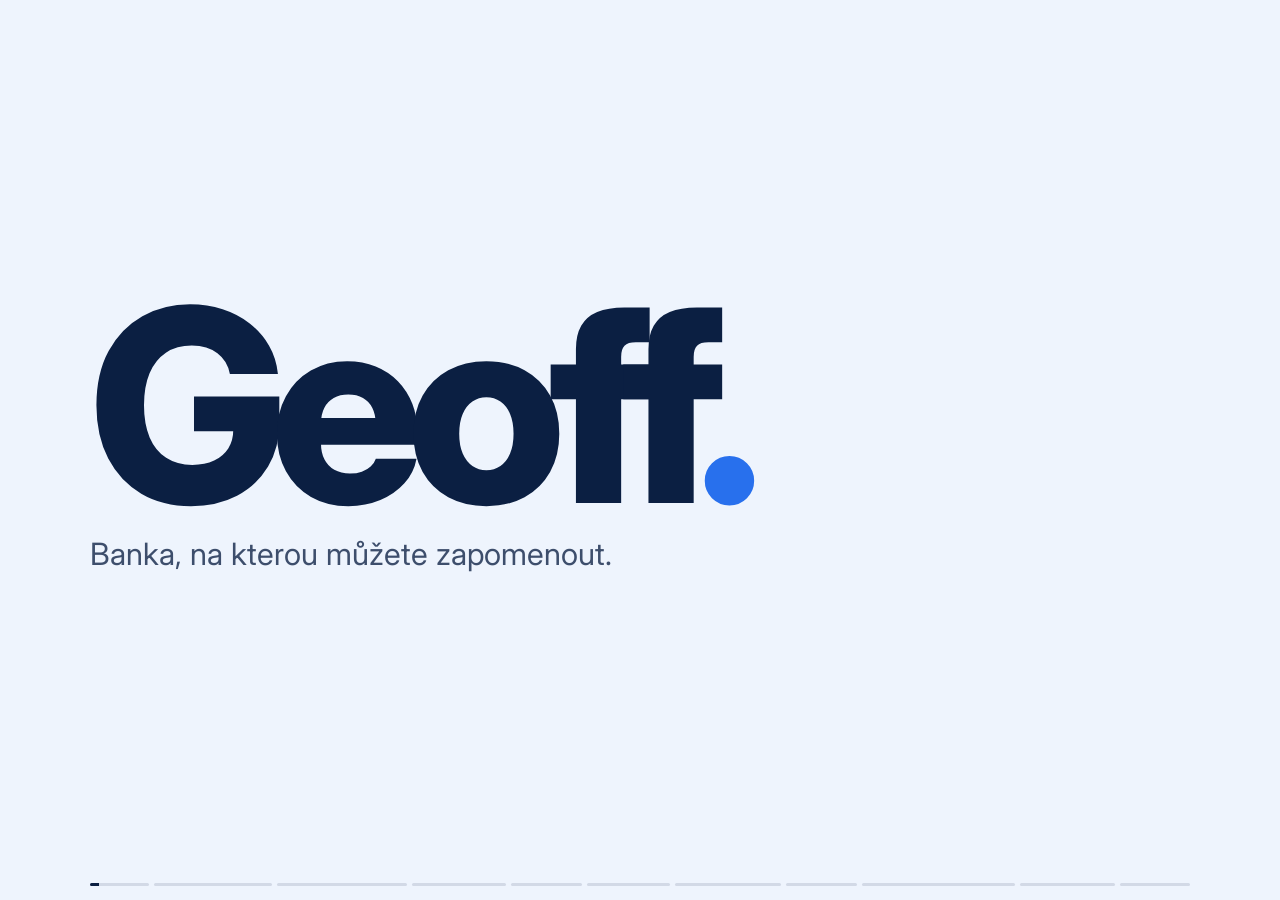
==== presentation/index.html @ c7b03498 "sporitelna design language" ====
<!doctype html>
<html lang="cs">
<head>
<meta charset="utf-8">
<meta name="viewport" content="width=device-width, initial-scale=1">
<title>Geoff</title>
<link rel="preconnect" href="https://fonts.googleapis.com">
<link rel="preconnect" href="https://fonts.gstatic.com" crossorigin>
<link href="https://fonts.googleapis.com/css2?family=Inter:opsz,wght@14..32,300..900&display=swap" rel="stylesheet">
<style>
:root {
  --fog: #EEF4FD;
  --ink: #0B1F42;
  --moss: #2870ED;
  --amber: #2870ED;
  --foam: #F7F9FD;
  --glare: #FFFFFF;
  --pink: #FF3B7A;
  --blue: #7B2FF7;
  --bg: var(--fog);
  --ease: cubic-bezier(.2, .8, .2, 1);
  --ph: min(76vh, 720px);
}
* { box-sizing: border-box; }
html, body { margin: 0; height: 100%; overflow: hidden; }
body {
  background: var(--bg);
  color: var(--ink);
  font-family: "Inter", ui-sans-serif, system-ui, sans-serif;
  font-optical-sizing: auto;
  transition: background-color .9s var(--ease);
  -webkit-font-smoothing: antialiased;
}
button { font: inherit; color: inherit; }

/* ---------- slides ---------- */
.slide {
  position: fixed; inset: 0;
  padding: 9vh 7vw 12vh;
  display: flex; flex-direction: column; justify-content: center;
  visibility: hidden; pointer-events: none;
  z-index: 2;
}
.slide.active, .slide.leaving { visibility: visible; }
.slide.active { pointer-events: auto; }
.slide.with-phone .copy { max-width: min(46vw, 640px); }

/* line reveal: each .r clips its inner span */
.r { display: block; overflow: hidden; padding-bottom: .08em; margin-bottom: -.08em; }
.r > span {
  display: block;
  transform: translateY(108%);
  transition: transform .9s var(--ease);
  transition-delay: calc(var(--d, 0) * 110ms + 200ms);
}
.slide.active .r > span { transform: none; }
.slide.leaving .r > span { transform: translateY(-108%); transition-duration: .5s; transition-delay: calc(var(--d, 0) * 40ms); }
.slide:not(.active):not(.leaving) .r > span { transition: none; }

.f { opacity: 0; transform: translateY(14px); transition: opacity .8s var(--ease), transform .8s var(--ease); transition-delay: calc(var(--d, 0) * 110ms + 300ms); }
.slide.active .f { opacity: 1; transform: none; }
.slide.leaving .f { opacity: 0; transition-delay: 0s; transition-duration: .35s; }
.slide:not(.active):not(.leaving) .f { transition: none; }

h1, h2, p { margin: 0; }
.display {
  font-size: clamp(2.6rem, 6.6vw, 7.6rem);
  font-weight: 800;
  line-height: .98;
  letter-spacing: -.045em;
}
.h {
  font-size: clamp(2rem, 4.3vw, 4.8rem);
  font-weight: 800;
  line-height: 1.02;
  letter-spacing: -.04em;
}
.lede {
  font-size: clamp(1.1rem, 1.7vw, 1.65rem);
  font-weight: 400;
  line-height: 1.4;
  max-width: 34ch;
  margin-top: 1.4em;
  color: color-mix(in srgb, var(--ink) 78%, transparent);
}
.muted { color: color-mix(in srgb, var(--ink) 45%, transparent); }

/* ---------- 1 intro ---------- */
#s-intro .wordmark {
  font-size: clamp(5rem, 21vw, 24rem);
  font-weight: 800;
  line-height: .8;
  letter-spacing: 0;
  transition: letter-spacing 2.4s var(--ease);
}
#s-intro.active .wordmark { letter-spacing: -.065em; }
#s-intro .wordmark .dot { color: var(--amber); }
#s-intro .lede { margin-top: .6em; font-size: clamp(1.3rem, 2.4vw, 2.4rem); max-width: none; }

/* ---------- 2 chaos ---------- */
#s-chaos { z-index: 4; align-items: flex-start; }
#s-chaos .h { font-size: clamp(2.2rem, 5.4vw, 6.2rem); }
#s-chaos .r > span > span { background: var(--glare); box-decoration-break: clone; -webkit-box-decoration-break: clone; padding: 0 .12em; }
.noise { position: fixed; inset: 0; z-index: 3; pointer-events: none; }
.chip {
  position: absolute;
  display: flex; align-items: center; gap: .55em;
  padding: .7em .95em;
  border-radius: 1.1em;
  background: #fff;
  box-shadow: 0 10px 30px -8px rgba(11, 31, 66, .28), 0 0 0 1px rgba(11, 31, 66, .06);
  font: 600 clamp(.72rem, 1vw, .98rem)/1.25 system-ui, -apple-system, sans-serif;
  color: #1a1a2e;
  white-space: nowrap;
  opacity: 0;
  transform: translate(var(--x0, 0), var(--y0, 30px)) scale(.6) rotate(var(--rot, 0deg));
  transition: opacity .35s ease, transform .6s cubic-bezier(.3, 1.6, .5, 1);
}
.chip i { font-style: normal; font-size: 1.25em; }
.chip.hot { background: var(--pink); color: #fff; }
.chip.cool { background: var(--blue); color: #fff; }
.chip.badge { width: 2.4em; height: 2.4em; padding: 0; justify-content: center; border-radius: 50%; background: #FF2D2D; color: #fff; font-size: clamp(.9rem, 1.3vw, 1.2rem); }
.chip svg { width: 5.5em; height: 2.2em; }
.noise.on .chip.in { opacity: 1; transform: translate(0, 0) scale(1) rotate(var(--rot, 0deg)); animation: jitter 2.6s ease-in-out infinite alternate; animation-delay: var(--jd, 0s); }
@keyframes jitter { to { translate: 0 -10px; } }
.noise.swept .chip.in {
  opacity: 0;
  transform: translate(-60vw, var(--sy, 0)) scale(.8) rotate(-12deg);
  filter: blur(6px);
  transition: opacity .7s ease, transform 1.1s cubic-bezier(.6, 0, .4, 1), filter .9s ease;
  transition-delay: var(--sd, 0s);
  animation: none;
}

/* ---------- 3 calm ---------- */
.evening { display: grid; grid-template-columns: repeat(3, 1fr); gap: 3vw; margin-top: 7vh; max-width: 1200px; }
.moment { border-top: 2px solid var(--ink); padding-top: 1.1rem; }
.moment .time { font-weight: 500; font-variant-numeric: tabular-nums; }
.moment .place { font-size: clamp(1.5rem, 2.4vw, 2.6rem); font-weight: 800; letter-spacing: -.02em; margin: .2em 0 .1em; }
.moment .what { color: color-mix(in srgb, var(--ink) 70%, transparent); font-size: clamp(1rem, 1.25vw, 1.2rem); }
.ring { display: flex; align-items: center; gap: .6em; margin-top: 1.2rem; font-weight: 600; font-variant-numeric: tabular-nums; }
.ring svg { width: 2.4rem; height: 2.4rem; transform: rotate(-90deg); }
.ring circle { fill: none; stroke-width: 4; }
.ring .track { stroke: color-mix(in srgb, var(--ink) 12%, transparent); }
.ring .fill { stroke: var(--moss); stroke-linecap: round; stroke-dasharray: 100; stroke-dashoffset: 100; transition: stroke-dashoffset 1.6s var(--ease); }
.slide.active .ring .fill { stroke-dashoffset: var(--to); transition-delay: calc(var(--d) * 110ms + 600ms); }
.rest { margin-top: 6vh; font-size: clamp(1.4rem, 2.4vw, 2.4rem); font-weight: 600; letter-spacing: -.01em; }
.rest b { color: var(--moss); font-weight: 750; }

/* ---------- 4 principle ---------- */
#s-banker { display: grid; grid-template-columns: 1.05fr 1fr; align-items: center; gap: 5vw; }
.flow { width: 100%; max-width: 620px; justify-self: end; }
.flow svg { width: 100%; height: auto; overflow: visible; }
.flow .path { fill: none; stroke: var(--moss); stroke-width: 2.5; stroke-dasharray: 600; stroke-dashoffset: 600; }
.flow .bead { fill: var(--amber); opacity: 0; }
.flow text { font-family: "Inter", sans-serif; fill: var(--ink); }
.flow .node-label { font-size: 17px; font-weight: 500; opacity: .7; }
.flow .node-value { font-size: 30px; font-weight: 720; font-variant-numeric: tabular-nums; letter-spacing: -.02em; }
.flow .in-box { fill: var(--ink); }
.flow .in-text { fill: var(--foam); }
.flow .bin { fill: var(--foam); stroke: color-mix(in srgb, var(--ink) 15%, transparent); stroke-width: 1.5; }
.flow .bin-fill { fill: color-mix(in srgb, var(--amber) 55%, var(--foam)); }

/* ---------- 5 four things ---------- */
.four { list-style: none; padding: 0; margin: 5vh 0 0; }
.four li { font-size: clamp(1.4rem, 2.5vw, 2.6rem); font-weight: 700; letter-spacing: -.02em; line-height: 1.12; }
.four li + li { margin-top: .25em; }
.four li .muted { font-weight: 400; }

/* feature slides */
.kicker { font-weight: 600; color: var(--moss); font-size: clamp(1rem, 1.3vw, 1.25rem); margin-bottom: 1.2rem; }
.big-stat { font-size: clamp(2.3rem, 4.2vw, 4.6rem); font-weight: 800; letter-spacing: -.03em; font-variant-numeric: tabular-nums; line-height: 1; }
.math { display: grid; grid-template-columns: auto 1fr; column-gap: 1.2rem; row-gap: .2rem; margin-top: 4.5vh; align-items: baseline; }
.math .big-stat { text-align: right; }
.math .lbl { font-size: clamp(1rem, 1.4vw, 1.35rem); color: color-mix(in srgb, var(--ink) 65%, transparent); }
.math .big-stat.amber { color: var(--moss); }
.math .row { display: contents; }
.math .row .big-stat, .math .row .lbl { opacity: .12; transition: opacity .6s var(--ease); }
.math .row.on .big-stat, .math .row.on .lbl { opacity: 1; }

/* ---------- 11 outro ---------- */
#s-outro .display { max-width: 14ch; }
#s-outro .second { margin-top: 5vh; font-size: clamp(1.6rem, 3.4vw, 3.6rem); font-weight: 500; letter-spacing: -.02em; line-height: 1.05; color: var(--moss); }
#s-outro .sign { position: absolute; right: 7vw; bottom: 8vh; font-size: clamp(2rem, 4vw, 4rem); font-weight: 800; letter-spacing: -.05em; }
#s-outro .sign span { color: var(--amber); }

/* ---------- phone ---------- */
.stage {
  position: fixed;
  right: max(7vw, calc(50vw - 640px));
  top: 50%;
  z-index: 5;
  width: calc(var(--ph) * .49);
  height: var(--ph);
  transform: translateY(70vh) rotate(9deg);
  opacity: 0;
  transition: transform 1.1s var(--ease), opacity .6s ease;
  pointer-events: none;
}
body[data-phone="on"] .stage { transform: translateY(-50%); opacity: 1; }
.phone {
  position: absolute; inset: 0;
  border-radius: calc(var(--ph) * .085);
  background: #0B1220;
  padding: calc(var(--ph) * .014);
  box-shadow: 0 40px 80px -30px rgba(11, 31, 66, .45), 0 0 0 1.5px #2A3650 inset;
}
.screen {
  position: relative; width: 100%; height: 100%;
  border-radius: calc(var(--ph) * .072);
  overflow: hidden;
  background: var(--foam);
  font-family: "Inter", -apple-system, BlinkMacSystemFont, "Segoe UI", Roboto, sans-serif;
  font-size: calc(var(--ph) * .0215);
  color: var(--ink);
}
.island { position: absolute; top: 1.6%; left: 50%; width: 30%; height: 3.6%; transform: translateX(-50%); background: #000; border-radius: 99px; z-index: 30; }
.status { position: absolute; top: 0; left: 0; right: 0; height: 7%; display: flex; justify-content: space-between; align-items: center; padding: 0 9% 0 10%; font-weight: 600; font-size: 1.05em; z-index: 25; }
.status .sig { display: flex; gap: .18em; align-items: flex-end; }
.status .sig i { width: .22em; background: currentColor; border-radius: 1px; }
.homebar { position: absolute; bottom: 1.2%; left: 50%; width: 36%; height: .5%; min-height: 4px; transform: translateX(-50%); background: var(--ink); border-radius: 99px; z-index: 30; opacity: .85; }

.scr {
  position: absolute; inset: 7% 0 0 0;
  padding: 1.2em 1.25em 2em;
  display: flex; flex-direction: column;
  opacity: 0; transform: translateX(14%);
  transition: opacity .45s ease, transform .55s var(--ease);
  pointer-events: none;
}
.scr.on { opacity: 1; transform: none; }
.scr.off-left { opacity: 0; transform: translateX(-14%); }
.p-head { display: flex; align-items: center; gap: .5em; margin-bottom: 1em; }
.p-head h3 { margin: 0; font-size: 1.45em; letter-spacing: -.02em; }
.p-back { width: 1.1em; height: 1.1em; color: var(--moss); }
.greet { font-size: 1em; opacity: .55; margin: .4em 0 .6em; }

.bal {
  border-radius: 1.4em; padding: 1.2em 1.3em 1.1em;
  background: var(--ink); color: var(--foam);
  position: relative; overflow: hidden;
}
.bal::after { content: ""; position: absolute; right: -2.5em; top: -2.5em; width: 7em; height: 7em; border-radius: 50%; background: var(--amber); opacity: .9; }
.bal .l { font-size: .9em; opacity: .7; position: relative; z-index: 1; }
.bal .v { font-size: 2.35em; font-weight: 700; letter-spacing: -.03em; margin-top: .25em; font-variant-numeric: tabular-nums; position: relative; z-index: 1; }
.bal .s { font-size: .82em; opacity: .6; margin-top: .9em; }
.tiles { display: grid; grid-template-columns: 1fr 1fr; gap: .7em; margin-top: .8em; }
.tile { background: #fff; border-radius: 1.2em; padding: 1em; font-weight: 600; box-shadow: 0 0 0 1px rgba(11, 31, 66, .07); }
.tile svg { width: 1.6em; height: 1.6em; display: block; margin-bottom: .9em; color: var(--moss); }
.ask { margin-top: auto; border-radius: 99px; background: #fff; padding: .9em 1.2em; box-shadow: 0 0 0 1px rgba(11, 31, 66, .1); display: flex; justify-content: space-between; align-items: center; }
.ask .ph { opacity: .45; }
.ask .go { width: 1.9em; height: 1.9em; border-radius: 50%; background: var(--ink); display: grid; place-items: center; color: var(--foam); flex: none; }
.ask .go svg { width: 1em; height: 1em; }

.list { display: flex; flex-direction: column; gap: .2em; }
.row { display: flex; align-items: center; gap: .8em; padding: .65em .4em; border-radius: .9em; transition: background .25s; }
.row .nm { font-weight: 600; flex: 1; }
.row .amt { font-weight: 600; font-variant-numeric: tabular-nums; }
.row .amt.neg { color: var(--ink); }
.row .amt.pos { color: var(--moss); }
.row .sub { display: block; font-weight: 400; font-size: .82em; opacity: .55; }
.av { flex: none; width: 2.3em; height: 2.3em; border-radius: 50%; display: grid; place-items: center; font-weight: 700; font-size: .85em; color: #fff; }
.tap { background: rgba(40, 112, 237, .14) !important; }
.press { animation: press .35s ease; }
@keyframes press { 50% { transform: scale(.94); } }
.quick { display: grid; grid-template-columns: 1fr 1fr; gap: .6em; margin-bottom: 1em; }
.quick div { background: #fff; border-radius: 1em; padding: .75em .8em; font-weight: 600; font-size: .92em; box-shadow: 0 0 0 1px rgba(11, 31, 66, .07); }

.who { display: flex; flex-direction: column; align-items: center; gap: .5em; margin: .4em 0 1.2em; font-weight: 600; font-size: 1.1em; }
.who .av { width: 3.6em; height: 3.6em; font-size: 1em; }
.seg { display: grid; grid-template-columns: 1fr 1fr; background: rgba(11, 31, 66, .07); border-radius: 99px; padding: .25em; margin-bottom: .8em; font-weight: 600; font-size: .92em; text-align: center; }
.seg span { padding: .5em; border-radius: 99px; }
.seg span.on { background: #fff; box-shadow: 0 1px 4px rgba(0, 0, 0, .1); }
.field { background: #fff; border-radius: .9em; padding: .85em 1em; margin-bottom: .6em; box-shadow: 0 0 0 1px rgba(11, 31, 66, .1); min-height: 2.9em; display: flex; align-items: center; }
.field.big { font-size: 1.6em; font-weight: 700; letter-spacing: -.02em; min-height: 2.1em; padding: .4em .7em; }
.field .ph { opacity: .4; font-weight: 400; }
.field.focus { box-shadow: 0 0 0 2px var(--moss); }
.caret::after { content: ""; display: inline-block; width: 2px; height: 1.05em; background: var(--moss); margin-left: 2px; vertical-align: -.15em; animation: blink 1s steps(1) infinite; }
@keyframes blink { 50% { opacity: 0; } }
.btn { margin-top: .4em; background: var(--ink); color: var(--foam); border-radius: 99px; padding: .95em; text-align: center; font-weight: 700; }
.btn.amber { background: var(--amber); color: #fff; }

.done { position: absolute; inset: 0; background: var(--foam); display: grid; place-content: center; justify-items: center; gap: .6em; opacity: 0; transition: opacity .35s; text-align: center; }
.done.on { opacity: 1; }
.done .ck { width: 4.4em; height: 4.4em; border-radius: 50%; background: var(--moss); display: grid; place-items: center; transform: scale(.4); transition: transform .5s cubic-bezier(.3, 1.6, .5, 1); }
.done.on .ck { transform: scale(1); }
.done .ck svg { width: 2em; height: 2em; color: #fff; }
.done b { font-size: 1.4em; letter-spacing: -.02em; }
.done span { opacity: .6; }

/* notification banner */
.banner {
  position: absolute; left: 3.5%; right: 3.5%; top: 6.5%;
  z-index: 20;
  background: rgba(255, 255, 255, .86);
  backdrop-filter: blur(18px); -webkit-backdrop-filter: blur(18px);
  border-radius: 1.5em;
  padding: .9em 1em;
  box-shadow: 0 12px 34px -10px rgba(20, 30, 25, .35);
  transform: translateY(calc(-100% - 4em));
  opacity: 0;
  transition: transform .6s var(--ease), opacity .3s ease;
}
.banner.on { transform: none; opacity: 1; }
.banner .top { display: flex; align-items: center; gap: .5em; font-size: .82em; opacity: .65; margin-bottom: .35em; }
.banner .top .ago { margin-left: auto; }
.gmark { width: 1.5em; height: 1.5em; border-radius: .4em; background: var(--moss); color: #fff; display: grid; place-items: center; font-weight: 800; font-size: .95em; font-family: "Inter", sans-serif; }
.banner b { display: block; font-size: 1em; }
.banner .txt { font-size: .95em; }
.banner .acts { display: grid; grid-template-columns: 1fr; gap: .4em; margin-top: .75em; }
.banner .acts div { background: var(--ink); color: var(--foam); text-align: center; padding: .65em; border-radius: .9em; font-weight: 700; font-size: .95em; }

/* qr */
.qr-card { background: #fff; border-radius: 1.4em; padding: 1.4em 1.4em 1.1em; box-shadow: 0 0 0 1px rgba(11, 31, 66, .07); text-align: center; margin-bottom: 1em; }
.qr-card svg { width: 100%; height: auto; display: block; }
.qr-card .cap { margin-top: .9em; font-weight: 600; min-height: 1.3em; }

/* group */
.chipx { background: color-mix(in srgb, var(--amber) 30%, #fff); border-radius: .9em; padding: .7em 1em; margin-bottom: .9em; font-weight: 600; display: flex; justify-content: space-between; }
.chipx span { font-weight: 400; opacity: .7; }
.sect { font-size: .85em; font-weight: 600; opacity: .5; margin: .2em 0 .3em .3em; }
.box { width: 1.4em; height: 1.4em; border-radius: .45em; box-shadow: 0 0 0 2px rgba(11, 31, 66, .25) inset; display: grid; place-items: center; transition: background .25s, box-shadow .25s; flex: none; }
.box svg { width: .9em; height: .9em; color: #fff; opacity: 0; transition: opacity .2s; }
.row.picked .box { background: var(--moss); box-shadow: none; }
.row.picked .box svg { opacity: 1; }
.row.compact { padding: .42em .4em; }
.gsum { display: flex; justify-content: space-between; background: var(--ink); color: var(--foam); border-radius: 1.2em; padding: .95em 1.1em; margin-bottom: .8em; }
.gsum div { display: flex; flex-direction: column; }
.gsum small { opacity: .6; font-size: .78em; }
.gsum b { font-size: 1.25em; font-variant-numeric: tabular-nums; letter-spacing: -.01em; }
.st { font-size: .78em; font-weight: 700; padding: .3em .65em; border-radius: 99px; background: rgba(11, 31, 66, .08); transition: background .3s, color .3s; white-space: nowrap; }
.st.paid { background: var(--moss); color: #fff; }
.meter { height: .45em; background: rgba(11, 31, 66, .08); border-radius: 99px; overflow: hidden; margin: .2em 0 .9em; }
.meter i { display: block; height: 100%; width: 0; background: var(--amber); border-radius: 99px; transition: width .6s var(--ease); }

/* chat */
.msgs { flex: 1; display: flex; flex-direction: column; justify-content: flex-end; gap: .6em; padding-bottom: .8em; }
.bub { max-width: 84%; padding: .75em 1em; border-radius: 1.2em; line-height: 1.35; opacity: 0; transform: translateY(10px) scale(.96); transition: opacity .35s, transform .45s cubic-bezier(.3, 1.4, .5, 1); }
.bub.on { opacity: 1; transform: none; }
.bub.me { align-self: flex-end; background: var(--ink); color: var(--foam); border-bottom-right-radius: .35em; }
.bub.geoff { align-self: flex-start; background: #fff; box-shadow: 0 0 0 1px rgba(11, 31, 66, .08); border-bottom-left-radius: .35em; }
.bub.dots { display: flex; gap: .3em; padding: .9em 1em; }
.bub.dots i { width: .45em; height: .45em; border-radius: 50%; background: var(--ink); opacity: .35; animation: dot 1s infinite; }
.bub.dots i:nth-child(2) { animation-delay: .15s; }
.bub.dots i:nth-child(3) { animation-delay: .3s; }
@keyframes dot { 50% { opacity: 1; transform: translateY(-2px); } }
.bars { display: flex; align-items: flex-end; gap: .55em; height: 5.5em; margin: .8em 0 .35em; }
.bars div { flex: 1; display: flex; flex-direction: column; align-items: center; justify-content: flex-end; height: 100%; gap: .3em; font-size: .72em; }
.bars i { width: 100%; border-radius: .35em .35em .15em .15em; background: rgba(40, 112, 237, .3); height: 0; transition: height .8s var(--ease); }
.bars div.now i { background: var(--amber); }
.bars span { opacity: .6; }

/* ---------- hud ---------- */
.hud { position: fixed; left: 0; right: 0; bottom: 0; z-index: 10; padding: 0 7vw 3.2vh; display: flex; align-items: center; gap: 1.2rem; font-size: .9rem; font-variant-numeric: tabular-nums; opacity: .0; transition: opacity .4s; }
body.show-hud .hud, .hud:focus-within { opacity: 1; }
.hud .bar { flex: 1; height: 3px; background: color-mix(in srgb, var(--ink) 12%, transparent); border-radius: 99px; overflow: hidden; }
.hud .bar i { display: block; height: 100%; width: 0; background: var(--ink); }
.hud button { background: none; border: 1.5px solid color-mix(in srgb, var(--ink) 25%, transparent); border-radius: 99px; padding: .35em .9em; cursor: pointer; }
.hud button:focus-visible, .ctrl:focus-visible { outline: 2px solid var(--moss); outline-offset: 2px; }
.ticks { position: fixed; left: 7vw; right: 7vw; bottom: 1.6vh; display: flex; gap: 5px; z-index: 10; }
.ticks i { flex: var(--g, 1) 1 0; min-width: 0; position: relative; height: 3px; border-radius: 99px; background: color-mix(in srgb, var(--ink) 12%, transparent); overflow: hidden; }
.ticks i b { position: absolute; left: 0; top: 0; bottom: 0; width: 0; background: var(--ink); }
.ticks i.past b { width: 100%; }

.notes { position: fixed; left: 7vw; right: 7vw; bottom: 8vh; z-index: 12; background: var(--ink); color: var(--foam); padding: 1.1rem 1.4rem; border-radius: 1rem; font-size: 1.05rem; line-height: 1.5; max-width: 900px; display: none; }
body.show-notes .notes { display: block; }
.notes small { display: block; opacity: .55; margin-bottom: .3em; }

@media (max-width: 760px) {
  :root { --ph: min(50vh, 120vw); }
  .slide { padding: 7vh 16px 10vh; justify-content: flex-start; }
  .slide.with-phone .copy { max-width: none; }
  .slide.with-phone .lede, .slide.with-phone .math { display: none; }
  .stage { right: auto; left: 50%; top: auto; bottom: 7vh; transform: translate(-50%, 80vh); }
  body[data-phone="on"] .stage { transform: translateX(-50%); }
  .evening { grid-template-columns: 1fr; gap: 1.6rem; margin-top: 4vh; }
  #s-banker { grid-template-columns: 1fr; }
  .hud { padding: 0 16px 2.6vh; }
  .ticks, .notes { left: 16px; right: 16px; }
}
@media (prefers-reduced-motion: reduce) {
  *, *::before, *::after { animation-duration: .01ms !important; animation-iteration-count: 1 !important; transition-duration: .2s !important; transition-delay: 0s !important; }
}
</style>
</head>
<body data-phone="off">

<!-- 1 -->
<section class="slide" id="s-intro" data-dur="10" data-bg="#EEF4FD"
  data-notes="Tohle je Geoff. Banka, na kterou můžete zapomenout.">
  <h1 class="wordmark"><span class="r"><span>Geoff<span class="dot">.</span></span></span></h1>
  <p class="lede"><span class="r"><span style="--d:3">Banka, na kterou můžete zapomenout.</span></span></p>
</section>

<!-- 2 -->
<section class="slide" id="s-chaos" data-dur="20" data-bg="#FFFFFF"
  data-notes="Svět a to, jak s ním interagujeme, se každým dnem komplikuje. Každá služba zápasí o každou minutu naší pozornosti, a nevyhýbá se to ani financím. Chcete jen zjistit, kolik máte na účtu, a dostanete tucty grafů, upozornění a odznaků, které vás mají udržet u obrazovky.">
  <h2 class="h">
    <span class="r"><span style="--d:0"><span>Chtěli jste jen vědět,</span></span></span>
    <span class="r"><span style="--d:1"><span>kolik máte na účtu.</span></span></span>
  </h2>
  <p class="lede"><span class="r"><span style="--d:4"><span>Každá aplikace chce minutu vaší pozornosti. Banka taky.</span></span></span></p>
</section>

<!-- 3 -->
<section class="slide" id="s-calm" data-dur="22" data-bg="#EEF4FD"
  data-notes="Já ale nechci, aby moji přátelé soutěžili s algoritmy o mou pozornost. Sedím na barové stoličce, chci otevřít aplikaci, zjistit, kolik mám, a odejít. Poslat peníze a do deseti sekund být zpátky. V tramvaji domů požádat přátele o jejich podíl a vrátit se do skutečného světa.">
  <h2 class="h">
    <span class="r"><span style="--d:0">Já chci být s přáteli,</span></span>
    <span class="r"><span style="--d:1">ne v aplikaci.</span></span>
  </h2>
  <div class="evening">
    <div class="moment f" style="--d:3">
      <div class="time muted">21:40</div>
      <div class="place">Na baru</div>
      <div class="what">Kolik mám na účtu?</div>
      <div class="ring" style="--d:3;--to:70"><svg viewBox="0 0 40 40"><circle class="track" cx="20" cy="20" r="16"/><circle class="fill" cx="20" cy="20" r="16" pathLength="100"/></svg>3 s</div>
    </div>
    <div class="moment f" style="--d:5">
      <div class="time muted">22:15</div>
      <div class="place">Ve frontě</div>
      <div class="what">Poslat Jirkovi za lístek</div>
      <div class="ring" style="--d:5;--to:20"><svg viewBox="0 0 40 40"><circle class="track" cx="20" cy="20" r="16"/><circle class="fill" cx="20" cy="20" r="16" pathLength="100"/></svg>8 s</div>
    </div>
    <div class="moment f" style="--d:7">
      <div class="time muted">23:50</div>
      <div class="place">V tramvaji</div>
      <div class="what">Poprosit kluky o jejich podíl</div>
      <div class="ring" style="--d:7;--to:40"><svg viewBox="0 0 40 40"><circle class="track" cx="20" cy="20" r="16"/><circle class="fill" cx="20" cy="20" r="16" pathLength="100"/></svg>6 s</div>
    </div>
  </div>
  <p class="rest f" style="--d:10">Zbytek večera patří <b>skutečnému světu.</b></p>
</section>

<!-- 4 -->
<section class="slide" id="s-banker" data-dur="16" data-bg="#EEF4FD"
  data-notes="Dřív byl účet v bance služba. Měli jste bankéře, který se o všechno postaral, a do banky jste vlastně nechodili. Dnešní technologie umožňují, aby banka zase fungovala takhle: výplata přijde a Geoff ji sám rozdělí mezi účet, spoření a stavebko.">
  <div>
    <h2 class="h">
      <span class="r"><span style="--d:0">Nejlepší interakce</span></span>
      <span class="r"><span style="--d:1">je žádná interakce.</span></span>
    </h2>
    <p class="lede"><span class="r"><span style="--d:3">Dřív jste měli bankéře, který se o všechno postaral.</span></span><span class="r"><span style="--d:4">Geoff je ten bankéř: výplata přijde a sama se rozdělí.</span></span></p>
  </div>
  <div class="flow f" style="--d:2">
    <svg viewBox="0 0 600 470" aria-label="Výplata se sama rozdělí na účet, spoření a stavebko">
      <rect class="in-box" x="170" y="0" width="260" height="92" rx="22"/>
      <text class="node-label in-text" x="300" y="34" text-anchor="middle">Výplata</text>
      <text class="node-value in-text" x="300" y="72" text-anchor="middle" id="payIn">+42 000 Kč</text>
      <path class="path" id="fp1" d="M300 92 C300 170 100 170 100 268"/>
      <path class="path" id="fp2" d="M300 92 L300 268"/>
      <path class="path" id="fp3" d="M300 92 C300 170 500 170 500 268"/>
      <circle class="bead" r="7"><animateMotion dur="1.6s" repeatCount="indefinite" begin="indefinite" id="am1"><mpath href="#fp1"/></animateMotion></circle>
      <circle class="bead" r="7"><animateMotion dur="1.6s" repeatCount="indefinite" begin="indefinite" id="am2"><mpath href="#fp2"/></animateMotion></circle>
      <circle class="bead" r="7"><animateMotion dur="1.6s" repeatCount="indefinite" begin="indefinite" id="am3"><mpath href="#fp3"/></animateMotion></circle>
      <g>
        <rect class="bin" x="20" y="268" width="160" height="190" rx="20"/>
        <rect class="bin-fill" x="20" y="458" width="160" height="0" rx="20" id="bf1"/>
        <text class="node-label" x="100" y="312" text-anchor="middle">Účet</text>
        <text class="node-value" x="100" y="352" text-anchor="middle" id="bv1">0</text>
      </g>
      <g>
        <rect class="bin" x="220" y="268" width="160" height="190" rx="20"/>
        <rect class="bin-fill" x="220" y="458" width="160" height="0" rx="20" id="bf2"/>
        <text class="node-label" x="300" y="312" text-anchor="middle">Spoření</text>
        <text class="node-value" x="300" y="352" text-anchor="middle" id="bv2">0</text>
      </g>
      <g>
        <rect class="bin" x="420" y="268" width="160" height="190" rx="20"/>
        <rect class="bin-fill" x="420" y="458" width="160" height="0" rx="20" id="bf3"/>
        <text class="node-label" x="500" y="312" text-anchor="middle">Stavebko</text>
        <text class="node-value" x="500" y="352" text-anchor="middle" id="bv3">0</text>
      </g>
    </svg>
  </div>
</section>

<!-- 5 -->
<section class="slide with-phone" id="s-geoff" data-dur="12" data-bg="#EEF4FD" data-phone="on"
  data-notes="Věci jdou dělat jednoduše, jen jsme na to rezignovali. Nepřicházíme s deseti novými funkcemi ani s bankovnictvím v lednici. Přicházíme s Geoffem a se čtyřmi věcmi, které opravdu potřebujete.">
  <div class="copy">
    <h2 class="h"><span class="r"><span style="--d:0">Proto Geoff.</span></span></h2>
    <ul class="four">
      <li><span class="r"><span style="--d:2">Kolik máte peněz.</span></span></li>
      <li><span class="r"><span style="--d:3">Peníze mezi přáteli.</span></span></li>
      <li><span class="r"><span style="--d:4">QR kódy.</span></span></li>
      <li><span class="r"><span style="--d:5">A těch 16 piv <span class="muted">rozdělených mezi 5 přátel.</span></span></span></li>
    </ul>
  </div>
</section>

<!-- 6 -->
<section class="slide with-phone" id="s-balance" data-dur="14" data-bg="#EEF4FD" data-phone="on"
  data-notes="Otevřete Geoffa a vidíte jedno číslo: kolik máte peněz. Žádné bannery, žádné nabídky. Historie je o jedno klepnutí dál. A zavřete.">
  <div class="copy">
    <p class="kicker f">Kolik máte peněz</p>
    <h2 class="h">
      <span class="r"><span style="--d:0">Otevřete.</span></span>
      <span class="r"><span style="--d:1">Podíváte se.</span></span>
      <span class="r"><span style="--d:2">Zavřete.</span></span>
    </h2>
    <p class="lede"><span class="r"><span style="--d:4">Jedno číslo, žádné nabídky. Historie je o klepnutí dál.</span></span></p>
  </div>
</section>

<!-- 7 -->
<section class="slide with-phone" id="s-pay" data-dur="18" data-bg="#EEF4FD" data-phone="on"
  data-notes="Kontakty jsou vaši přátelé, ne čísla účtů. Klepnete na jméno, napíšete částku, odešlete. A když peníze přijdou vám, dozvíte se to z notifikace. Aplikaci ani nemusíte otevírat.">
  <div class="copy">
    <p class="kicker f">Peníze mezi přáteli</p>
    <h2 class="h">
      <span class="r"><span style="--d:0">Jméno, částka,</span></span>
      <span class="r"><span style="--d:1">odeslat.</span></span>
    </h2>
    <p class="lede"><span class="r"><span style="--d:3">Přátelé, ne čísla účtů. A když peníze přijdou vám, stačí notifikace.</span></span></p>
  </div>
</section>

<!-- 8 -->
<section class="slide with-phone" id="s-qr" data-dur="12" data-bg="#EEF4FD" data-phone="on"
  data-notes="Platíte někomu, koho nemáte v kontaktech? Ukážete QR kód. Částka, poznámka, hotovo.">
  <div class="copy">
    <p class="kicker f">QR kódy</p>
    <h2 class="h">
      <span class="r"><span style="--d:0">Ukažte kód.</span></span>
      <span class="r"><span style="--d:1">Hotovo.</span></span>
    </h2>
    <p class="lede"><span class="r"><span style="--d:3">Pro každého, koho v kontaktech nemáte.</span></span></p>
  </div>
</section>

<!-- 9 -->
<section class="slide with-phone" id="s-beers" data-dur="26" data-bg="#EEF4FD" data-phone="on"
  data-notes="A teď ten večer. Nabídli jste se, že tentokrát těch šestnáct piv vezmete vy. Zaplatíte kartou a rovnou v notifikaci je tlačítko Rozdělit. Zaškrtnete přátele, Geoff spočítá podíly s co nejmenším počtem převodů a každému pošle žádost. Ti zaplatí jedním klepnutím přímo z notifikace.">
  <div class="copy">
    <p class="kicker f">Rozdělení účtu</p>
    <h2 class="h">
      <span class="r"><span style="--d:0">Tentokrát platíte vy.</span></span>
      <span class="r"><span style="--d:1">Vrátí se vám to samo.</span></span>
    </h2>
    <div class="math">
      <div class="row" data-m="1"><span class="big-stat">16</span><span class="lbl">piv u Tygra</span></div>
      <div class="row" data-m="2"><span class="big-stat">960 Kč</span><span class="lbl">zaplaceno kartou</span></div>
      <div class="row" data-m="3"><span class="big-stat">6</span><span class="lbl">lidí u stolu</span></div>
      <div class="row" data-m="4"><span class="big-stat amber" id="backStat">0 Kč</span><span class="lbl">zpátky na účtu</span></div>
    </div>
  </div>
</section>

<!-- 10 -->
<section class="slide with-phone" id="s-chat" data-dur="16" data-bg="#EEF4FD" data-phone="on"
  data-notes="A věci, na které zapomenout nechcete, třeba občas graf nebo statistiku? Jednoduše se Geoffa zeptejte. V základu vám nebude nutit nic, co běžný den nepotřebujete.">
  <div class="copy">
    <p class="kicker f">Všechno ostatní</p>
    <h2 class="h">
      <span class="r"><span style="--d:0">Chcete graf?</span></span>
      <span class="r"><span style="--d:1">Zeptejte se.</span></span>
    </h2>
    <p class="lede"><span class="r"><span style="--d:3">Statistiky a přehledy jsou tu, když si o ně řeknete. Jinak vás nechají být.</span></span></p>
  </div>
</section>

<!-- 11 -->
<section class="slide" id="s-outro" data-dur="12" data-bg="#EEF4FD"
  data-notes="A to je všechno, co Geoff nabízí. Protože svět je komplikovaný už teď.">
  <h2 class="display">
    <span class="r"><span style="--d:0">A to je všechno,</span></span>
    <span class="r"><span style="--d:1">co Geoff nabízí.</span></span>
  </h2>
  <p class="second"><span class="r"><span style="--d:14">Protože svět je komplikovaný už teď.</span></span></p>
  <div class="sign f" style="--d:18">Geoff<span>.</span></div>
</section>

<div class="noise" id="noise" aria-hidden="true"></div>

<!-- the one phone that stays on stage -->
<div class="stage" aria-hidden="true">
  <div class="phone">
    <div class="screen" id="screen">
      <div class="island"></div>
      <div class="status"><span id="clock">21:40</span><span class="sig"><i style="height:.35em"></i><i style="height:.55em"></i><i style="height:.75em"></i><i style="height:.95em"></i></span></div>

      <div class="banner" id="banner">
        <div class="top"><span class="gmark">G</span>Geoff<span class="ago">teď</span></div>
        <b id="bnTitle"></b>
        <div class="txt" id="bnText"></div>
        <div class="acts" id="bnActs"></div>
      </div>

      <!-- home -->
      <div class="scr" data-s="home">
        <div class="greet">Dobrý večer, Pepo</div>
        <div class="bal" id="balCard">
          <div class="l">Zůstatek</div>
          <div class="v" id="balance">24 380 Kč</div>
          <div class="s">Klepněte pro historii</div>
        </div>
        <div class="tiles">
          <div class="tile"><svg viewBox="0 0 24 24"><circle cx="9" cy="8" r="3.6" fill="currentColor"/><path d="M2.5 19.5c0-3.6 2.9-6 6.5-6s6.5 2.4 6.5 6z" fill="currentColor"/><circle cx="17" cy="9" r="2.8" fill="currentColor" opacity=".5"/><path d="M15.8 13.7c3.3-.3 5.7 1.9 5.7 5.3h-4.3c0-2-.5-3.8-1.4-5.3z" fill="currentColor" opacity=".5"/></svg>Kontakty</div>
          <div class="tile"><svg viewBox="0 0 24 24"><g fill="none" stroke="currentColor" stroke-width="2"><rect x="3" y="3" width="7" height="7" rx="1.5"/><rect x="14" y="3" width="7" height="7" rx="1.5"/><rect x="3" y="14" width="7" height="7" rx="1.5"/></g><g fill="currentColor"><rect x="14" y="14" width="3" height="3"/><rect x="18" y="18" width="3" height="3"/><rect x="18" y="14" width="3" height="2"/><rect x="14" y="19" width="2" height="2"/></g></svg>QR kód</div>
        </div>
        <div class="ask"><span class="ph">Zeptejte se Geoffa…</span><span class="go"><svg viewBox="0 0 24 24"><path d="M12 19V5M6 11l6-6 6 6" fill="none" stroke="currentColor" stroke-width="2.6" stroke-linecap="round" stroke-linejoin="round"/></svg></span></div>
      </div>

      <!-- history -->
      <div class="scr" data-s="history">
        <div class="p-head"><svg class="p-back" viewBox="0 0 24 24"><path d="M15 5l-7 7 7 7" fill="none" stroke="currentColor" stroke-width="2.6" stroke-linecap="round" stroke-linejoin="round"/></svg><h3>Historie</h3></div>
        <div class="list">
          <div class="row"><span class="av" style="background:#E0684B">ŠP</span><span class="nm">Štěpán<span class="sub">Kebab · dnes</span></span><span class="amt pos">+120 Kč</span></div>
          <div class="row"><span class="av" style="background:#2870ED">K</span><span class="nm">Kartou<span class="sub">Albert · včera</span></span><span class="amt neg">−412 Kč</span></div>
          <div class="row"><span class="av" style="background:#5B6CF0">JM</span><span class="nm">Jirka<span class="sub">Benzín · úterý</span></span><span class="amt neg">−300 Kč</span></div>
          <div class="row"><span class="av" style="background:#0B1F42">Z</span><span class="nm">Zaměstnavatel<span class="sub">Výplata · 15. 11.</span></span><span class="amt pos">+28 000 Kč</span></div>
        </div>
      </div>

      <!-- contacts -->
      <div class="scr" data-s="contacts">
        <div class="p-head"><svg class="p-back" viewBox="0 0 24 24"><path d="M15 5l-7 7 7 7" fill="none" stroke="currentColor" stroke-width="2.6" stroke-linecap="round" stroke-linejoin="round"/></svg><h3>Kontakty</h3></div>
        <div class="quick"><div>Rozdělit účet</div><div>K zaplacení</div></div>
        <div class="list">
          <div class="row" data-c="jirka"><span class="av" style="background:#5B6CF0">JM</span><span class="nm">Jirka Měřínský</span></div>
          <div class="row"><span class="av" style="background:#E0684B">ŠP</span><span class="nm">Štěpán Pressl</span></div>
          <div class="row"><span class="av" style="background:#C2410C">PŠ</span><span class="nm">Petr Šafář</span></div>
          <div class="row"><span class="av" style="background:#0E8A7E">OK</span><span class="nm">Ondra Kubát</span></div>
          <div class="row"><span class="av" style="background:#B04FC6">BN</span><span class="nm">Bára Nováková</span></div>
        </div>
      </div>

      <!-- pay -->
      <div class="scr" data-s="pay">
        <div class="p-head"><svg class="p-back" viewBox="0 0 24 24"><path d="M15 5l-7 7 7 7" fill="none" stroke="currentColor" stroke-width="2.6" stroke-linecap="round" stroke-linejoin="round"/></svg><h3>Poslat peníze</h3></div>
        <div class="who"><span class="av" style="background:#5B6CF0">JM</span>Jirka Měřínský</div>
        <div class="seg"><span class="on">Platba</span><span>Žádost</span></div>
        <div class="field big" id="payAmt"></div>
        <div class="field" id="payNote"></div>
        <div class="btn" id="paySend">Odeslat</div>
        <div class="done" id="payDone">
          <div class="ck"><svg viewBox="0 0 24 24"><path d="M5 12.5l4.5 4.5L19 7.5" fill="none" stroke="currentColor" stroke-width="3" stroke-linecap="round" stroke-linejoin="round"/></svg></div>
          <b>Odesláno</b><span>350 Kč pro Jirku</span>
        </div>
      </div>

      <!-- qr -->
      <div class="scr" data-s="qr">
        <div class="p-head"><svg class="p-back" viewBox="0 0 24 24"><path d="M15 5l-7 7 7 7" fill="none" stroke="currentColor" stroke-width="2.6" stroke-linecap="round" stroke-linejoin="round"/></svg><h3>QR kód</h3></div>
        <div class="qr-card"><svg id="qrSvg" viewBox="0 0 29 29" shape-rendering="crispEdges"></svg><div class="cap" id="qrCap">Naskenujte a zaplaťte</div></div>
        <div class="field" id="qrAmt"></div>
        <div class="field" id="qrNote"></div>
      </div>

      <!-- new group -->
      <div class="scr" data-s="newgroup">
        <div class="p-head"><svg class="p-back" viewBox="0 0 24 24"><path d="M15 5l-7 7 7 7" fill="none" stroke="currentColor" stroke-width="2.6" stroke-linecap="round" stroke-linejoin="round"/></svg><h3>Rozdělit účet</h3></div>
        <div class="field">Pivnice U Tygra</div>
        <div class="chipx">960 Kč <span>zaplatili jste vy</span></div>
        <div class="sect">Kdo byl s vámi</div>
        <div class="list" id="picks">
          <div class="row compact"><span class="box"><svg viewBox="0 0 24 24"><path d="M5 12.5l4.5 4.5L19 7.5" fill="none" stroke="currentColor" stroke-width="3.4" stroke-linecap="round" stroke-linejoin="round"/></svg></span><span class="av" style="background:#5B6CF0">JM</span><span class="nm">Jirka</span></div>
          <div class="row compact"><span class="box"><svg viewBox="0 0 24 24"><path d="M5 12.5l4.5 4.5L19 7.5" fill="none" stroke="currentColor" stroke-width="3.4" stroke-linecap="round" stroke-linejoin="round"/></svg></span><span class="av" style="background:#E0684B">ŠP</span><span class="nm">Štěpán</span></div>
          <div class="row compact"><span class="box"><svg viewBox="0 0 24 24"><path d="M5 12.5l4.5 4.5L19 7.5" fill="none" stroke="currentColor" stroke-width="3.4" stroke-linecap="round" stroke-linejoin="round"/></svg></span><span class="av" style="background:#C2410C">PŠ</span><span class="nm">Petr</span></div>
          <div class="row compact"><span class="box"><svg viewBox="0 0 24 24"><path d="M5 12.5l4.5 4.5L19 7.5" fill="none" stroke="currentColor" stroke-width="3.4" stroke-linecap="round" stroke-linejoin="round"/></svg></span><span class="av" style="background:#0E8A7E">OK</span><span class="nm">Ondra</span></div>
          <div class="row compact"><span class="box"><svg viewBox="0 0 24 24"><path d="M5 12.5l4.5 4.5L19 7.5" fill="none" stroke="currentColor" stroke-width="3.4" stroke-linecap="round" stroke-linejoin="round"/></svg></span><span class="av" style="background:#B04FC6">BN</span><span class="nm">Bára</span></div>
        </div>
        <div class="btn amber" id="ngGo" style="margin-top:auto">Rozdělit mezi 6 lidí</div>
      </div>

      <!-- group result -->
      <div class="scr" data-s="group">
        <div class="p-head"><svg class="p-back" viewBox="0 0 24 24"><path d="M15 5l-7 7 7 7" fill="none" stroke="currentColor" stroke-width="2.6" stroke-linecap="round" stroke-linejoin="round"/></svg><h3>Pivnice U Tygra</h3></div>
        <div class="gsum"><div><small>Celkem</small><b>960 Kč</b></div><div><small>Na osobu</small><b>160 Kč</b></div><div><small>Vráceno</small><b id="gBack">0 Kč</b></div></div>
        <div class="meter"><i id="gMeter"></i></div>
        <div class="sect">Žádosti odeslány</div>
        <div class="list" id="gRows">
          <div class="row compact"><span class="av" style="background:#5B6CF0">JM</span><span class="nm">Jirka</span><span class="st">Čeká</span></div>
          <div class="row compact"><span class="av" style="background:#E0684B">ŠP</span><span class="nm">Štěpán</span><span class="st">Čeká</span></div>
          <div class="row compact"><span class="av" style="background:#C2410C">PŠ</span><span class="nm">Petr</span><span class="st">Čeká</span></div>
          <div class="row compact"><span class="av" style="background:#0E8A7E">OK</span><span class="nm">Ondra</span><span class="st">Čeká</span></div>
          <div class="row compact"><span class="av" style="background:#B04FC6">BN</span><span class="nm">Bára</span><span class="st">Čeká</span></div>
        </div>
      </div>

      <!-- chat -->
      <div class="scr" data-s="chat">
        <div class="p-head"><svg class="p-back" viewBox="0 0 24 24"><path d="M15 5l-7 7 7 7" fill="none" stroke="currentColor" stroke-width="2.6" stroke-linecap="round" stroke-linejoin="round"/></svg><h3>Geoff</h3></div>
        <div class="msgs">
          <div class="bub me" id="cQ">Kolik jsem tento měsíc utratil za pivo?</div>
          <div class="bub geoff dots" id="cDots"><i></i><i></i><i></i></div>
          <div class="bub geoff" id="cA">
            <b>1 840 Kč</b> za listopad, o 320 Kč méně než v říjnu.
            <div class="bars" id="cBars">
              <div><i data-h="72"></i><span>Srp</span></div>
              <div><i data-h="100"></i><span>Zář</span></div>
              <div><i data-h="94"></i><span>Říj</span></div>
              <div class="now"><i data-h="80"></i><span>Lis</span></div>
            </div>
          </div>
        </div>
        <div class="ask"><span id="cInput" class="ph">Zeptejte se Geoffa…</span><span class="go"><svg viewBox="0 0 24 24"><path d="M12 19V5M6 11l6-6 6 6" fill="none" stroke="currentColor" stroke-width="2.6" stroke-linecap="round" stroke-linejoin="round"/></svg></span></div>
      </div>

      <div class="homebar"></div>
    </div>
  </div>
</div>

<aside class="notes" id="notes" aria-live="polite"><small id="notesHead"></small><span id="notesText"></span></aside>
<div class="ticks" id="ticks"></div>
<div class="hud" id="hud">
  <button type="button" id="prevBtn" aria-label="Předchozí snímek">Zpět</button>
  <button type="button" id="playBtn">Přehrát</button>
  <button type="button" id="nextBtn" aria-label="Další snímek">Další</button>
  <span id="count"></span>
  <span class="bar"><i id="tbar"></i></span>
  <span id="timer">0:00 / 2:58</span>
</div>

<script>
(() => {
  const $ = (s, r = document) => r.querySelector(s);
  const $$ = (s, r = document) => [...r.querySelectorAll(s)];
  const reduce = matchMedia("(prefers-reduced-motion: reduce)").matches;
  const slides = $$(".slide");
  const durs = slides.map((s) => +s.dataset.dur);
  const total = durs.reduce((a, b) => a + b, 0);
  const starts = durs.map((_, i) => durs.slice(0, i).reduce((a, b) => a + b, 0));
  const fmt = (s) => `${Math.floor(s / 60)}:${String(Math.floor(s % 60)).padStart(2, "0")}`;
  const czk = (n) => `${Math.round(n).toLocaleString("cs-CZ")} Kč`;

  let cur = -1, timers = [], token = 0, playing = false, slideT0 = 0, advanceTimer = null;

  /* ---- scheduling, cancelled on every slide change ---- */
  const at = (ms, fn) => timers.push(setTimeout(fn, ms));
  function clearAll() { timers.forEach(clearTimeout); timers = []; token++; }
  function tween(el, from, to, ms, f = czk) {
    const my = token, t0 = performance.now();
    const step = (now) => {
      if (my !== token) return;
      const k = Math.max(0, Math.min(1, (now - t0) / ms)), e = 1 - Math.pow(1 - k, 3);
      el.textContent = f(from + (to - from) * e);
      if (k < 1) requestAnimationFrame(step);
    };
    requestAnimationFrame(step);
  }
  function type(el, text, t0, per = 70) {
    el.textContent = ""; el.classList.remove("ph");
    at(t0, () => el.classList.add("focus", "caret"));
    [...text].forEach((_, i) => at(t0 + 120 + i * per, () => { el.textContent = text.slice(0, i + 1); }));
    return t0 + 120 + text.length * per;
  }
  function placeholder(el, text) { el.innerHTML = ""; const s = document.createElement("span"); s.className = "ph"; s.textContent = text; el.append(s); el.classList.remove("focus", "caret"); }
  function press(el) { el.classList.remove("press"); void el.offsetWidth; el.classList.add("press"); }

  /* ---- phone ---- */
  const scrs = Object.fromEntries($$(".scr").map((s) => [s.dataset.s, s]));
  let shown = null;
  function screen(name) {
    if (shown === name) return;
    if (shown) { const old = scrs[shown]; old.classList.remove("on"); old.classList.add("off-left"); setTimeout(() => old.classList.remove("off-left"), 600); }
    scrs[name].classList.add("on");
    shown = name;
  }
  const banner = $("#banner");
  function notify(title, text, actions = []) {
    $("#bnTitle").textContent = title; $("#bnText").textContent = text;
    $("#bnActs").replaceChildren(...actions.map((a) => Object.assign(document.createElement("div"), { textContent: a })));
    banner.classList.add("on");
  }
  const hideBanner = () => banner.classList.remove("on");
  const clock = $("#clock");
  const setBalance = (n) => { $("#balance").textContent = czk(n); };

  /* ---- noise for the chaos slide ---- */
  const noise = $("#noise");
  const spark = (c) => `<svg viewBox="0 0 80 30"><polyline fill="none" stroke="${c}" stroke-width="3" stroke-linejoin="round" points="0,24 12,18 22,21 34,9 46,14 58,4 70,11 80,2"/></svg>`;
  const items = [
    ["<i>🔥</i>Série 14 dní! Nepřerušte ji", "hot"], ["<i>📊</i>Váš týdenní přehled výdajů je tu"], ["<i>🏅</i>Nový odznak: Spořílek III"],
    ["<i>💸</i>Předschválená půjčka 250 000 Kč", "cool"], ["<i>⭐</i>Ohodnoťte nás ★★★★★"], ["<i>🎁</i>Cashback 3 % u partnerů"],
    ["<i>❓</i>Kvíz: Jaký jste spořič?"], ["<i>☕</i>Káva tento týden +18 %", "", spark("#FF3B7A")], ["<i>👯</i>Pozvěte přítele, získejte 500 Kč", "hot"],
    ["<i>🚀</i>Investujte do kryptoměn"], ["<i>✉️</i>3 nepřečtené nabídky"], ["<i>⏳</i>Akce končí za 2 dny!", "cool"],
    ["<i>❤️</i>Finanční zdraví: 62/100"], ["<i>🏠</i>Hypotéka od 3,9 %"], ["<i>📱</i>Pojistěte si telefon"], ["<i>✨</i>Premium 30 dní zdarma", "hot"],
    ["<i>🎮</i>Úroveň 4 · 120 XP do další"], ["Výdaje", "", spark("#3D5BFF")], ["12", "badge"], ["3", "badge"], ["99+", "badge"], ["<i>🔔</i>Nezapomněli jste na nás?"],
    ["<i>📈</i>Portfolio −2,4 % dnes", "cool"], ["<i>🍀</i>Kolo štěstí: zatočte si!"],
  ];
  items.forEach(([html, cls, extra]) => {
    const c = document.createElement("div");
    c.className = "chip " + (cls || "");
    c.innerHTML = html + (extra || "");
    c.style.setProperty("--rot", `${(Math.random() - .5) * 8}deg`);
    c.style.setProperty("--jd", `${-Math.random() * 2.6}s`);
    c.style.setProperty("--sy", `${(Math.random() - .5) * 20}vh`);
    noise.append(c);
  });
  const chips = $$(".chip", noise).sort(() => Math.random() - .5);

  // Place chips at random spots that touch neither the headline nor each other.
  // A chip that finds no free spot after many tries sits this one out.
  function placeChips() {
    const W = innerWidth, H = innerHeight, gap = 14;
    const box = (x, y, w, h, m) => ({ x: x - m, y: y - m, w: w + 2 * m, h: h + 2 * m });
    const hit = (a, b) => a.x < b.x + b.w && b.x < a.x + a.w && a.y < b.y + b.h && b.y < a.y + a.h;
    // text lines: horizontal extent of the highlighted text, vertical extent of the
    // (untransformed) line wrapper, so it works while the lines are still sliding in
    const taken = $$("#s-chaos .r").map((r) => {
      const line = r.getBoundingClientRect(), text = r.querySelector(":scope > span > span").getBoundingClientRect();
      return box(text.left, line.top, text.width, line.height, 18);
    });
    for (const c of chips) {
      c.style.display = "";
      const w = c.offsetWidth, h = c.offsetHeight;
      let spot = null;
      for (let k = 0; k < 300 && !spot; k++) {
        const x = W * .015 + Math.random() * (W * .97 - w), y = H * .03 + Math.random() * (H * .9 - h);
        const b = box(x, y, w, h, gap);
        if (!taken.some((t) => hit(b, t))) spot = { x, y, b };
      }
      if (!spot) { c.style.display = "none"; continue; }
      taken.push(spot.b);
      c.style.left = `${spot.x}px`;
      c.style.top = `${spot.y}px`;
      c.style.setProperty("--sd", `${(1 - spot.x / W) * .3 + Math.random() * .15}s`);
    }
  }
  addEventListener("resize", () => { if (slides[cur] && slides[cur].id === "s-chaos") placeChips(); });
  function clearNoise() { noise.classList.remove("on", "swept"); chips.forEach((c) => c.classList.remove("in")); }

  /* ---- QR pattern (decorative, deterministic) ---- */
  (function qr() {
    const n = 29, svg = $("#qrSvg");
    let seed = 7; const rnd = () => (seed = (seed * 16807) % 2147483647) / 2147483647;
    const finder = (x, y) => (x < 7 && y < 7) || (x > n - 8 && y < 7) || (x < 7 && y > n - 8);
    let out = "";
    for (let y = 0; y < n; y++) for (let x = 0; x < n; x++) {
      let on;
      if (finder(x, y)) {
        const fx = x > n - 8 ? x - (n - 7) : x, fy = y > n - 8 ? y - (n - 7) : y;
        on = fx === 0 || fx === 6 || fy === 0 || fy === 6 || (fx >= 2 && fx <= 4 && fy >= 2 && fy <= 4);
      } else if ((x === 7 || y === 7 || x === n - 8 || y === n - 8) && (finder(x - 1, y) || finder(x + 1, y) || finder(x, y - 1) || finder(x, y + 1))) on = false;
      else on = rnd() > .52;
      if (on) out += `<rect x="${x}" y="${y}" width="1" height="1"/>`;
    }
    svg.innerHTML = `<g fill="#0B1F42">${out}</g>`;
  })();

  /* ---- scenes ---- */
  const scenes = {
    "s-chaos"() {
      clearNoise();
      placeChips();
      noise.classList.add("on");
      chips.forEach((c, i) => at(700 + i * (reduce ? 0 : 160), () => c.classList.add("in")));
    },
    "s-calm"(from) {
      if (from === "s-chaos") { noise.classList.add("swept"); at(1600, clearNoise); }
    },
    "s-banker"() {
      const paths = ["#fp1", "#fp2", "#fp3"].map((s) => $(s));
      const vals = [28000, 9000, 5000], fills = [100, 34, 20];
      paths.forEach((p) => { p.style.transition = "none"; p.style.strokeDashoffset = 600; });
      $$(".flow .bead").forEach((b) => (b.style.opacity = 0));
      [1, 2, 3].forEach((i) => { $("#bv" + i).textContent = "0"; const f = $("#bf" + i); f.style.transition = "none"; f.setAttribute("height", 0); f.setAttribute("y", 458); });
      at(1200, () => paths.forEach((p, i) => { p.style.transition = `stroke-dashoffset 1.4s cubic-bezier(.2,.8,.2,1) ${i * .12}s`; p.style.strokeDashoffset = 0; }));
      at(2200, () => {
        $$(".flow .bead").forEach((b) => (b.style.opacity = 1));
        ["#am1", "#am2", "#am3"].forEach((s) => { try { $(s).beginElement(); } catch (e) {} });
        vals.forEach((v, i) => {
          tween($("#bv" + (i + 1)), 0, v, 3000, (x) => (Math.round(x / 100) * 100).toLocaleString("cs-CZ"));
          const f = $("#bf" + (i + 1));
          f.style.transition = "";
          const h = fills[i]; let t0 = performance.now(); const my = token;
          const grow = (now) => { if (my !== token) return; const k = Math.max(0, Math.min(1, (now - t0) / 3000)), e = 1 - Math.pow(1 - k, 3); f.setAttribute("height", h * e); f.setAttribute("y", 458 - h * e); if (k < 1) requestAnimationFrame(grow); };
          requestAnimationFrame(grow);
        });
      });
      at(5600, () => $$(".flow .bead").forEach((b) => (b.style.opacity = 0)));
    },
    "s-geoff"() { hideBanner(); clock.textContent = "21:40"; setBalance(24380); screen("home"); },
    "s-balance"() {
      hideBanner(); clock.textContent = "21:40"; screen("home");
      tween($("#balance"), 0, 24380, 1400);
      at(4200, () => press($("#balCard")));
      at(4500, () => screen("history"));
      at(9500, () => screen("home"));
    },
    "s-pay"() {
      hideBanner(); clock.textContent = "22:15"; setBalance(24380);
      const amt = $("#payAmt"), note = $("#payNote"), done = $("#payDone"), row = $('[data-c="jirka"]');
      placeholder(amt, "0 Kč"); placeholder(note, "Poznámka"); done.classList.remove("on"); row.classList.remove("tap");
      screen("contacts");
      at(1600, () => row.classList.add("tap"));
      at(2100, () => { screen("pay"); row.classList.remove("tap"); });
      let t = type(amt, "350 Kč", 2700, 110);
      at(t + 200, () => amt.classList.remove("focus", "caret"));
      t = type(note, "Lístek na koncert", t + 400, 55);
      at(t + 300, () => note.classList.remove("focus", "caret"));
      at(t + 700, () => press($("#paySend")));
      at(t + 1000, () => { done.classList.add("on"); setBalance(24030); });
      at(t + 3200, () => { notify("Štěpán vám poslal 120 Kč", "Za kebab, díky!"); });
      at(t + 6800, hideBanner);
    },
    "s-qr"() {
      hideBanner(); clock.textContent = "22:40"; screen("qr");
      const a = $("#qrAmt"), n = $("#qrNote"), cap = $("#qrCap");
      placeholder(a, "Částka (Kč)"); placeholder(n, "Poznámka"); cap.textContent = "Naskenujte a zaplaťte";
      let t = type(a, "160", 1400, 140);
      at(t + 50, () => { cap.textContent = "160 Kč"; a.classList.remove("focus", "caret"); });
      t = type(n, "Za pivo", t + 400, 80);
      at(t + 50, () => { cap.textContent = "160 Kč · Za pivo"; n.classList.remove("focus", "caret"); });
    },
    "s-beers"() {
      hideBanner(); clock.textContent = "23:31"; setBalance(24030); screen("home");
      const mrows = $$("#s-beers .math .row"); mrows.forEach((r) => r.classList.remove("on"));
      $("#backStat").textContent = "0 Kč";
      const picks = $$("#picks .row"); picks.forEach((r) => r.classList.remove("picked"));
      const sts = $$("#gRows .st"); sts.forEach((s) => { s.textContent = "Čeká"; s.classList.remove("paid"); });
      $("#gBack").textContent = "0 Kč"; $("#gMeter").style.width = "0";
      at(900, () => mrows[0].classList.add("on"));
      at(1500, () => { notify("Zaplatili jste 960 Kč", "Pivnice U Tygra · kartou", ["Rozdělit s přáteli"]); setBalance(23070); mrows[1].classList.add("on"); });
      at(4300, () => press($("#bnActs div")));
      at(4700, () => { hideBanner(); screen("newgroup"); });
      picks.forEach((r, i) => at(5600 + i * 420, () => r.classList.add("picked")));
      at(6200, () => mrows[2].classList.add("on"));
      at(8300, () => press($("#ngGo")));
      at(8700, () => { screen("group"); mrows[3].classList.add("on"); });
      let back = 0;
      [10800, 12300, 13200, 15400, 17600].forEach((ms, i) => at(ms, () => {
        sts[i].textContent = "Zaplaceno"; sts[i].classList.add("paid");
        tween($("#gBack"), back, back + 160, 500); tween($("#backStat"), back, back + 160, 500);
        back += 160; $("#gMeter").style.width = `${back / 8}%`;
      }));
    },
    "s-chat"() {
      hideBanner(); clock.textContent = "23:58"; screen("chat");
      const q = $("#cQ"), d = $("#cDots"), a = $("#cA"), inp = $("#cInput");
      [q, d, a].forEach((b) => { b.classList.remove("on"); b.style.display = ""; });
      d.style.display = "none";
      $$("#cBars i").forEach((i) => (i.style.height = "0"));
      inp.textContent = "Zeptejte se Geoffa…"; inp.classList.add("ph");
      const t = type(inp, "Kolik jsem tento měsíc utratil za pivo?", 900, 42);
      at(t + 300, () => { inp.textContent = "Zeptejte se Geoffa…"; inp.classList.add("ph"); inp.classList.remove("caret", "focus"); q.classList.add("on"); });
      at(t + 800, () => { d.style.display = "flex"; requestAnimationFrame(() => d.classList.add("on")); });
      at(t + 2200, () => { d.style.display = "none"; a.classList.add("on"); });
      at(t + 2600, () => $$("#cBars i").forEach((i, k) => setTimeout(() => (i.style.height = i.dataset.h + "%"), k * 120)));
    },
  };

  /* ---- navigation ---- */
  const ticks = $("#ticks");
  slides.forEach((s) => { const t = Object.assign(document.createElement("i"), { innerHTML: "<b></b>" }); t.style.setProperty("--g", s.dataset.dur); ticks.append(t); });
  const tickEls = $$("#ticks i");

  function go(i) {
    i = Math.max(0, Math.min(slides.length - 1, i));
    if (i === cur) return;
    clearAll(); clearTimeout(advanceTimer);
    const prev = slides[cur], prevId = prev && prev.id;
    if (prev) { prev.classList.remove("active"); prev.classList.add("leaving"); setTimeout(() => prev.classList.remove("leaving"), 700); }
    if (prevId === "s-chaos" && slides[i].id !== "s-calm") clearNoise();
    cur = i;
    const s = slides[i];
    document.body.style.setProperty("--bg", s.dataset.bg);
    document.body.dataset.phone = s.dataset.phone || "off";
    setTimeout(() => s.classList.add("active"), prev ? 350 : 50);
    if (scenes[s.id]) scenes[s.id](prevId);
    $("#notesHead").textContent = `${i + 1} / ${slides.length} · ${s.dataset.dur} s`;
    $("#notesText").textContent = s.dataset.notes || "";
    $("#count").textContent = `${i + 1} / ${slides.length}`;
    tickEls.forEach((t, k) => { t.classList.toggle("past", k < i); t.firstChild.style.width = k < i ? "100%" : "0"; });
    slideT0 = performance.now();
    if (playing) advanceTimer = setTimeout(() => (cur < slides.length - 1 ? go(cur + 1) : setPlaying(false)), s.dataset.dur * 1000);
    try { history.replaceState(null, "", "#" + (i + 1)); } catch (e) {}
  }
  function setPlaying(v) {
    playing = v;
    $("#playBtn").textContent = v ? "Pozastavit" : "Přehrát";
    clearTimeout(advanceTimer);
    if (v) {
      const s = slides[cur], left = s.dataset.dur * 1000 - (performance.now() - slideT0);
      advanceTimer = setTimeout(() => (cur < slides.length - 1 ? go(cur + 1) : setPlaying(false)), Math.max(500, left));
    }
  }
  // progress: per-slide tick + total timer (against the 3-minute budget)
  (function loop() {
    if (cur >= 0) {
      const el = Math.min(+slides[cur].dataset.dur, (performance.now() - slideT0) / 1000);
      tickEls[cur].firstChild.style.width = `${(el / slides[cur].dataset.dur) * 100}%`;
      const t = starts[cur] + el;
      $("#tbar").style.width = `${(t / total) * 100}%`;
      $("#timer").textContent = `${fmt(t)} / ${fmt(total)}`;
    }
    requestAnimationFrame(loop);
  })();

  addEventListener("keydown", (e) => {
    if (e.metaKey || e.ctrlKey || e.altKey) return;
    const k = e.key.toLowerCase();
    if (["arrowright", "pagedown", " ", "enter"].includes(k)) { e.preventDefault(); go(cur + 1); }
    else if (["arrowleft", "pageup", "backspace"].includes(k)) { e.preventDefault(); go(cur - 1); }
    else if (k === "home") go(0);
    else if (k === "end") go(slides.length - 1);
    else if (k === "p") { if (cur === slides.length - 1) go(0); setPlaying(!playing); }
    else if (k === "n") document.body.classList.toggle("show-notes");
    else if (k === "f") { if (document.fullscreenElement) document.exitFullscreen(); else document.documentElement.requestFullscreen?.(); }
    else if (k === "r") { const c = cur; cur = -1; go(c); }
  });
  $("#nextBtn").onclick = () => go(cur + 1);
  $("#prevBtn").onclick = () => go(cur - 1);
  $("#playBtn").onclick = () => setPlaying(!playing);
  // click / tap anywhere advances (except on the controls)
  addEventListener("click", (e) => { if (!e.target.closest(".hud")) go(cur + 1); });
  let hudT;
  addEventListener("mousemove", () => { document.body.classList.add("show-hud"); clearTimeout(hudT); hudT = setTimeout(() => document.body.classList.remove("show-hud"), 2200); });
  let tx = null;
  addEventListener("touchstart", (e) => (tx = e.touches[0].clientX), { passive: true });
  addEventListener("touchend", (e) => { if (tx === null) return; const dx = e.changedTouches[0].clientX - tx; if (Math.abs(dx) > 50) go(cur + (dx < 0 ? 1 : -1)); tx = null; });

  const start = parseInt(location.hash.slice(1), 10);
  go(Number.isFinite(start) ? start - 1 : 0);
})();
</script>
</body>
</html>
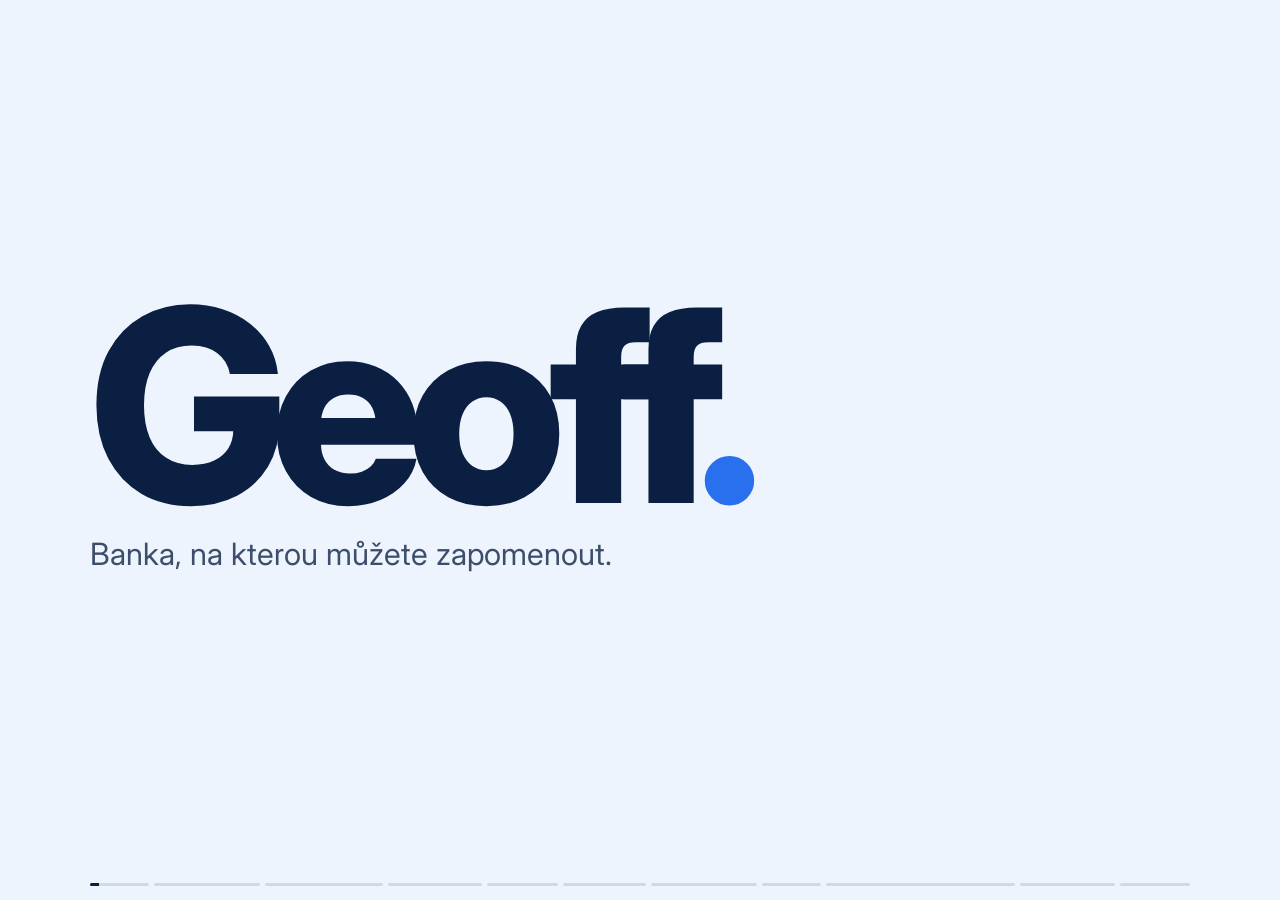
==== commit b433a47c: "add widget and stuff" ====
--- a/presentation/index.html
+++ b/presentation/index.html
@@ -184,7 +184,7 @@
 #s-outro .sign { position: absolute; right: 7vw; bottom: 8vh; font-size: clamp(2rem, 4vw, 4rem); font-weight: 800; letter-spacing: -.05em; }
 #s-outro .sign span { color: var(--amber); }
 
-/* ---------- phone ---------- */
+/* ---------- phone: mirrors the real Geoff app (web/app.css, web/phone.css) ---------- */
 .stage {
   position: fixed;
   right: max(7vw, calc(50vw - 640px));
@@ -201,154 +201,225 @@
 .phone {
   position: absolute; inset: 0;
   border-radius: calc(var(--ph) * .085);
-  background: #0B1220;
+  background: #1c1d22;
   padding: calc(var(--ph) * .014);
-  box-shadow: 0 40px 80px -30px rgba(11, 31, 66, .45), 0 0 0 1.5px #2A3650 inset;
+  box-shadow: 0 40px 80px -30px rgba(11, 31, 66, .45), 0 0 0 1.5px #3a3b42 inset;
 }
 .screen {
+  --acc: #3b6cff;
   position: relative; width: 100%; height: 100%;
   border-radius: calc(var(--ph) * .072);
   overflow: hidden;
-  background: var(--foam);
-  font-family: "Inter", -apple-system, BlinkMacSystemFont, "Segoe UI", Roboto, sans-serif;
-  font-size: calc(var(--ph) * .0215);
-  color: var(--ink);
-}
-.island { position: absolute; top: 1.6%; left: 50%; width: 30%; height: 3.6%; transform: translateX(-50%); background: #000; border-radius: 99px; z-index: 30; }
-.status { position: absolute; top: 0; left: 0; right: 0; height: 7%; display: flex; justify-content: space-between; align-items: center; padding: 0 9% 0 10%; font-weight: 600; font-size: 1.05em; z-index: 25; }
-.status .sig { display: flex; gap: .18em; align-items: flex-end; }
-.status .sig i { width: .22em; background: currentColor; border-radius: 1px; }
-.homebar { position: absolute; bottom: 1.2%; left: 50%; width: 36%; height: .5%; min-height: 4px; transform: translateX(-50%); background: var(--ink); border-radius: 99px; z-index: 30; opacity: .85; }
-
+  background: #f2f3f7;
+  color: #111;
+  font-family: -apple-system, BlinkMacSystemFont, "SF Pro Text", "Inter", "Segoe UI", Roboto, sans-serif;
+  font-size: calc(var(--ph) * .0205);
+  letter-spacing: 0;
+}
+.island { position: absolute; top: 1.6%; left: 50%; width: 30%; height: 3.6%; transform: translateX(-50%); background: #000; border-radius: 99px; z-index: 70; }
+.sbar { position: absolute; top: 0; left: 0; right: 0; height: 7%; display: flex; justify-content: space-between; align-items: center; padding: 0 9% 0 10%; font-weight: 600; font-size: 1.05em; z-index: 65; transition: color .3s; }
+.sbar .sig { display: flex; gap: .18em; align-items: flex-end; }
+.sbar .sig i { width: .22em; background: currentColor; border-radius: 1px; }
+.homebar { position: absolute; bottom: 1.2%; left: 50%; width: 36%; height: .5%; min-height: 4px; transform: translateX(-50%); background: #111; border-radius: 99px; z-index: 70; transition: background .3s; }
+.screen.at-home .sbar { color: #fff; }
+.screen.at-home .homebar { background: #fff; }
+
+/* home screen with the Geoff widget */
+.home {
+  position: absolute; inset: 0;
+  padding: 4.2em 1.4em 1em;
+  display: flex; flex-direction: column;
+  color: #fff;
+  background:
+    radial-gradient(circle at 20% 15%, #ff7eb3 0%, transparent 45%),
+    radial-gradient(circle at 85% 40%, #6a8bff 0%, transparent 50%),
+    radial-gradient(circle at 30% 90%, #3ad1c5 0%, transparent 50%),
+    linear-gradient(160deg, #3b2a8f, #12123a);
+}
+.widget {
+  height: 50%; flex: none;
+  display: flex; flex-direction: column; justify-content: space-between;
+  padding: 1.2em 1.3em 1.2em;
+  border-radius: 1.6em;
+  background: rgba(255, 255, 255, .18);
+  backdrop-filter: blur(20px) saturate(1.5); -webkit-backdrop-filter: blur(20px) saturate(1.5);
+  box-shadow: inset 0 0 0 .06em rgba(255, 255, 255, .25);
+}
+.w-head { display: flex; align-items: center; gap: .5em; font-weight: 600; }
+.gicon { flex: none; width: 1.7em; height: 1.7em; border-radius: .42em; display: grid; place-items: center; background: linear-gradient(135deg, #3b6cff, #2a4fd6); color: #fff; font-weight: 800; }
+.w-label { font-size: .85em; opacity: .85; }
+.w-bal { font-size: 2.1em; font-weight: 700; letter-spacing: -.01em; margin-top: .1em; font-variant-numeric: tabular-nums; }
+.chg { display: inline-block; margin-top: .5em; padding: .25em .7em; border-radius: 1em; font-size: .8em; font-weight: 600; background: rgba(255, 255, 255, .2); }
+.chg.up { background: rgba(43, 214, 120, .35); }
+.chg.down { background: rgba(255, 80, 90, .35); }
+.w-rec { margin: .8em 0 .4em; padding: .55em; border-radius: 1.1em; font-size: .85em; font-weight: 600; text-align: center; background: rgba(255, 255, 255, .25); transition: background .3s; }
+.w-rec.recording { background: rgba(217, 54, 54, .85); }
+.rec-info { display: flex; align-items: center; justify-content: center; gap: .5em; margin-bottom: .9em; font-size: .85em; font-weight: 600; }
+.rec-info[hidden] { display: none; }
+.widget .rec-info { margin: 0; font-size: .75em; justify-content: flex-start; }
+.rec-dot { width: .7em; height: .7em; border-radius: 50%; background: #e5303a; animation: rec-pulse 1.2s ease-in-out infinite; }
+@keyframes rec-pulse { 50% { opacity: .3; transform: scale(.7); } }
+.icons { display: grid; grid-template-columns: repeat(4, 1fr); gap: .9em; margin-top: 1.4em; text-align: center; }
+.app-ic { width: 3.2em; height: 3.2em; border-radius: .8em; margin: 0 auto .3em; box-shadow: 0 .2em .6em rgba(0, 0, 0, .2); }
+.app-ic.gicon { font-size: 1.85em; width: 1.73em; height: 1.73em; border-radius: .43em; }
+.icons span { font-size: .68em; }
+.dock { margin-top: auto; margin-bottom: 1.2em; padding: .8em; border-radius: 1.8em; background: rgba(255, 255, 255, .2); display: grid; grid-template-columns: repeat(4, 1fr); gap: .9em; }
+.dock .app-ic { margin: 0 auto; }
+
+/* the app window opens out of the Geoff icon */
+.app {
+  position: absolute; inset: 0; z-index: 5;
+  background: #f2f3f7;
+  transform-origin: 84% 61%;
+  transform: scale(.1); opacity: 0; border-radius: 4em;
+  transition: transform .45s cubic-bezier(.2, .9, .3, 1), opacity .3s, border-radius .45s;
+}
+.app.open { transform: none; opacity: 1; border-radius: 0; }
 .scr {
-  position: absolute; inset: 7% 0 0 0;
-  padding: 1.2em 1.25em 2em;
+  position: absolute; inset: 3.6em 0 0;
+  padding: .4em 1.1em 2.2em;
   display: flex; flex-direction: column;
-  opacity: 0; transform: translateX(14%);
-  transition: opacity .45s ease, transform .55s var(--ease);
-  pointer-events: none;
+  opacity: 0; transform: translateX(1.2em);
+  transition: opacity .3s ease, transform .35s ease-out;
 }
 .scr.on { opacity: 1; transform: none; }
-.scr.off-left { opacity: 0; transform: translateX(-14%); }
-.p-head { display: flex; align-items: center; gap: .5em; margin-bottom: 1em; }
-.p-head h3 { margin: 0; font-size: 1.45em; letter-spacing: -.02em; }
-.p-back { width: 1.1em; height: 1.1em; color: var(--moss); }
-.greet { font-size: 1em; opacity: .55; margin: .4em 0 .6em; }
-
-.bal {
-  border-radius: 1.4em; padding: 1.2em 1.3em 1.1em;
-  background: var(--ink); color: var(--foam);
-  position: relative; overflow: hidden;
-}
-.bal::after { content: ""; position: absolute; right: -2.5em; top: -2.5em; width: 7em; height: 7em; border-radius: 50%; background: var(--amber); opacity: .9; }
-.bal .l { font-size: .9em; opacity: .7; position: relative; z-index: 1; }
-.bal .v { font-size: 2.35em; font-weight: 700; letter-spacing: -.03em; margin-top: .25em; font-variant-numeric: tabular-nums; position: relative; z-index: 1; }
-.bal .s { font-size: .82em; opacity: .6; margin-top: .9em; }
-.tiles { display: grid; grid-template-columns: 1fr 1fr; gap: .7em; margin-top: .8em; }
-.tile { background: #fff; border-radius: 1.2em; padding: 1em; font-weight: 600; box-shadow: 0 0 0 1px rgba(11, 31, 66, .07); }
-.tile svg { width: 1.6em; height: 1.6em; display: block; margin-bottom: .9em; color: var(--moss); }
-.ask { margin-top: auto; border-radius: 99px; background: #fff; padding: .9em 1.2em; box-shadow: 0 0 0 1px rgba(11, 31, 66, .1); display: flex; justify-content: space-between; align-items: center; }
-.ask .ph { opacity: .45; }
-.ask .go { width: 1.9em; height: 1.9em; border-radius: 50%; background: var(--ink); display: grid; place-items: center; color: var(--foam); flex: none; }
-.ask .go svg { width: 1em; height: 1em; }
-
-.list { display: flex; flex-direction: column; gap: .2em; }
-.row { display: flex; align-items: center; gap: .8em; padding: .65em .4em; border-radius: .9em; transition: background .25s; }
-.row .nm { font-weight: 600; flex: 1; }
-.row .amt { font-weight: 600; font-variant-numeric: tabular-nums; }
-.row .amt.neg { color: var(--ink); }
-.row .amt.pos { color: var(--moss); }
-.row .sub { display: block; font-weight: 400; font-size: .82em; opacity: .55; }
-.av { flex: none; width: 2.3em; height: 2.3em; border-radius: 50%; display: grid; place-items: center; font-weight: 700; font-size: .85em; color: #fff; }
-.tap { background: rgba(40, 112, 237, .14) !important; }
-.press { animation: press .35s ease; }
-@keyframes press { 50% { transform: scale(.94); } }
-.quick { display: grid; grid-template-columns: 1fr 1fr; gap: .6em; margin-bottom: 1em; }
-.quick div { background: #fff; border-radius: 1em; padding: .75em .8em; font-weight: 600; font-size: .92em; box-shadow: 0 0 0 1px rgba(11, 31, 66, .07); }
-
-.who { display: flex; flex-direction: column; align-items: center; gap: .5em; margin: .4em 0 1.2em; font-weight: 600; font-size: 1.1em; }
-.who .av { width: 3.6em; height: 3.6em; font-size: 1em; }
-.seg { display: grid; grid-template-columns: 1fr 1fr; background: rgba(11, 31, 66, .07); border-radius: 99px; padding: .25em; margin-bottom: .8em; font-weight: 600; font-size: .92em; text-align: center; }
-.seg span { padding: .5em; border-radius: 99px; }
-.seg span.on { background: #fff; box-shadow: 0 1px 4px rgba(0, 0, 0, .1); }
-.field { background: #fff; border-radius: .9em; padding: .85em 1em; margin-bottom: .6em; box-shadow: 0 0 0 1px rgba(11, 31, 66, .1); min-height: 2.9em; display: flex; align-items: center; }
-.field.big { font-size: 1.6em; font-weight: 700; letter-spacing: -.02em; min-height: 2.1em; padding: .4em .7em; }
-.field .ph { opacity: .4; font-weight: 400; }
-.field.focus { box-shadow: 0 0 0 2px var(--moss); }
-.caret::after { content: ""; display: inline-block; width: 2px; height: 1.05em; background: var(--moss); margin-left: 2px; vertical-align: -.15em; animation: blink 1s steps(1) infinite; }
+.vh { display: flex; align-items: center; gap: .3em; margin: .4em 0 .9em -.4em; }
+.vh .back { width: 2.2em; height: 2.2em; padding: .55em; color: var(--acc); }
+.vh h3 { margin: 0; font-size: 1.35em; }
+.ico svg, .vh .back svg { width: 100%; height: 100%; display: block; }
+
+.bcard { padding: 1.1em 1.2em; border-radius: 1.3em; color: #fff; margin: .6em 0 .9em; background: linear-gradient(135deg, var(--acc), color-mix(in srgb, var(--acc) 55%, #0b0d2a)); box-shadow: 0 .6em 1.6em color-mix(in srgb, var(--acc) 35%, transparent); }
+.b-top { display: flex; justify-content: space-between; align-items: center; font-size: .85em; }
+.b-top > span:first-child { opacity: .85; }
+.hist-ico { width: 2.35em; height: 2.35em; padding: .45em; border-radius: 50%; background: rgba(255, 255, 255, .2); }
+.b-val { font-size: 2em; font-weight: 700; letter-spacing: -.01em; margin-top: .15em; font-variant-numeric: tabular-nums; }
+.tiles2 { display: grid; grid-template-columns: 1fr 1fr; gap: .7em; }
+.tile2 { display: flex; align-items: center; gap: .7em; padding: .85em 1em; margin-bottom: .9em; border-radius: 1.1em; background: #fff; box-shadow: 0 .08em .25em rgba(0, 0, 0, .06); font-weight: 600; }
+.ti { flex: none; width: 2.1em; height: 2.1em; padding: .4em; border-radius: .65em; background: #3b6cff; color: #fff; }
+.ti.dark { background: #111; }
+.rec-btn { padding: .75em; margin-bottom: .6em; border-radius: 1.1em; background: #111; color: #fff; font-weight: 600; text-align: center; transition: background .3s; }
+.rec-btn.recording { background: #d93636; }
+
+.chat { flex: 1 1 0; min-height: 0; display: flex; flex-direction: column; gap: .5em; padding: .7em; border-radius: 1.3em; background: #fff; box-shadow: 0 .08em .25em rgba(0, 0, 0, .06); }
+.chat-list { flex: 1; min-height: 0; overflow: hidden; display: flex; flex-direction: column; justify-content: flex-end; gap: .4em; }
+.chat-empty { margin: auto; color: #8a8f9a; font-size: .85em; }
+.chat-empty[hidden] { display: none; }
+.cmsg { max-width: 85%; padding: .45em .75em; border-radius: 1em; font-size: .85em; line-height: 1.35; animation: cpop .35s cubic-bezier(.3, 1.4, .5, 1); }
+@keyframes cpop { from { opacity: 0; transform: translateY(6px) scale(.96); } }
+.cmsg.user { align-self: flex-end; background: var(--acc); color: #fff; }
+.cmsg.bot { align-self: flex-start; background: #eceef2; color: #1c1e24; }
+.chat-chips { display: flex; flex-wrap: wrap; gap: .4em; }
+.chat-chips span { padding: .3em .7em; border-radius: 1em; background: #eceef2; color: #1c1e24; font-size: .78em; }
+.chat-form { display: flex; gap: .4em; }
+.chat-input { flex: 1; min-width: 0; padding: .45em .8em; border: 1px solid #d8dbe2; border-radius: 1em; font-size: .85em; }
+.chat-send { padding: .45em .9em; border-radius: 1em; background: var(--acc); color: #fff; font-size: .85em; }
+
+.clist { background: #fff; border-radius: 1.3em; padding: .3em 1em; box-shadow: 0 .08em .25em rgba(0, 0, 0, .06); }
+.crow { display: flex; align-items: center; gap: .75em; padding: .6em 0; border-bottom: 1px solid #eef0f4; transition: background .2s; }
+.crow:last-child { border-bottom: 0; }
+.crow.compact { padding: .42em 0; }
+.crow .nm { flex: 1; min-width: 0; font-weight: 600; font-size: .95em; }
+.crow .sub { display: block; margin-top: .1em; font-weight: 400; font-size: .78em; color: #8a8f9a; }
+.crow .amt { font-weight: 700; font-size: .95em; white-space: nowrap; font-variant-numeric: tabular-nums; }
+.crow .amt.pos { color: #1f9d5c; }
+.av { flex: none; width: 2.2em; height: 2.2em; border-radius: 50%; display: grid; place-items: center; color: #fff; font-weight: 700; font-size: .8em; }
+.av.ico { background: #5b6275; }
+.av.ico svg { width: 1.2em; height: 1.2em; }
+.av.inc { background: #1f9d5c; }
+.chev { width: 1em; height: 1em; color: #c0c4cc; }
+.qa { display: flex; gap: 1.6em; margin: 0 0 1em .3em; }
+.qa > div { display: flex; flex-direction: column; align-items: center; gap: .4em; }
+.qa .circ { position: relative; width: 2.7em; height: 2.7em; padding: .7em; border-radius: 50%; background: #111; color: #fff; }
+.qa small { font-size: .72em; font-weight: 600; }
+.nbadge { position: absolute; top: -.25em; right: -.25em; width: 1.3em; height: 1.3em; border-radius: 50%; background: #ff3b30; color: #fff; display: grid; place-items: center; font-size: .65em; font-weight: 700; }
+.tap { background: #eef3ff; }
+
+.pcard { background: #fff; border-radius: 1.3em; padding: 1em; box-shadow: 0 .08em .25em rgba(0, 0, 0, .06); }
+.pay-who { display: flex; align-items: center; gap: .7em; margin-bottom: .9em; font-weight: 600; font-size: 1.05em; }
+.pay-who .av { width: 2.6em; height: 2.6em; }
+.segm { display: flex; padding: .2em; margin-bottom: .8em; border-radius: .8em; background: #f2f3f7; }
+.segm span { flex: 1; padding: .5em; border-radius: .65em; text-align: center; font-size: .9em; font-weight: 600; opacity: .6; }
+.segm span.on { background: #fff; opacity: 1; box-shadow: 0 .08em .3em rgba(0, 0, 0, .12); }
+.field { display: flex; align-items: center; min-height: 2.6em; margin-bottom: .55em; padding: .7em .8em; border-radius: .8em; background: #f2f3f7; transition: box-shadow .2s; }
+.field.big { font-size: 1.3em; font-weight: 700; min-height: 2.1em; padding: .4em .6em; }
+.field .ph { color: #9aa0aa; font-weight: 400; }
+.field.focus { box-shadow: 0 0 0 2px var(--acc); }
+.caret::after { content: ""; display: inline-block; width: 2px; height: 1.05em; margin-left: 2px; vertical-align: -.15em; background: var(--acc); animation: blink 1s steps(1) infinite; }
 @keyframes blink { 50% { opacity: 0; } }
-.btn { margin-top: .4em; background: var(--ink); color: var(--foam); border-radius: 99px; padding: .95em; text-align: center; font-weight: 700; }
-.btn.amber { background: var(--amber); color: #fff; }
-
-.done { position: absolute; inset: 0; background: var(--foam); display: grid; place-content: center; justify-items: center; gap: .6em; opacity: 0; transition: opacity .35s; text-align: center; }
-.done.on { opacity: 1; }
-.done .ck { width: 4.4em; height: 4.4em; border-radius: 50%; background: var(--moss); display: grid; place-items: center; transform: scale(.4); transition: transform .5s cubic-bezier(.3, 1.6, .5, 1); }
-.done.on .ck { transform: scale(1); }
-.done .ck svg { width: 2em; height: 2em; color: #fff; }
-.done b { font-size: 1.4em; letter-spacing: -.02em; }
-.done span { opacity: .6; }
+.sbtn { padding: .75em; border-radius: .9em; background: #111; color: #fff; font-weight: 600; text-align: center; }
+.fmsg { min-height: 1.2em; margin-top: .6em; font-size: .85em; font-weight: 600; color: #1f9d5c; opacity: 0; transition: opacity .3s; }
+.fmsg.on { opacity: 1; }
+.press { animation: press .3s ease; }
+@keyframes press { 50% { transform: scale(.95); } }
+.tapfx { position: absolute; z-index: 80; width: 2.6em; height: 2.6em; margin: -1.3em 0 0 -1.3em; border-radius: 50%; background: rgba(59, 108, 255, .4); pointer-events: none; animation: tapfx .55s ease-out forwards; }
+@keyframes tapfx { from { transform: scale(.3); opacity: 1; } to { transform: scale(1.7); opacity: 0; } }
 
 /* notification banner */
 .banner {
-  position: absolute; left: 3.5%; right: 3.5%; top: 6.5%;
-  z-index: 20;
-  background: rgba(255, 255, 255, .86);
-  backdrop-filter: blur(18px); -webkit-backdrop-filter: blur(18px);
-  border-radius: 1.5em;
-  padding: .9em 1em;
-  box-shadow: 0 12px 34px -10px rgba(20, 30, 25, .35);
-  transform: translateY(calc(-100% - 4em));
-  opacity: 0;
-  transition: transform .6s var(--ease), opacity .3s ease;
+  position: absolute; top: 3.2em; left: .6em; right: .6em; z-index: 60;
+  display: flex; gap: .7em; align-items: flex-start;
+  padding: .75em .9em;
+  border-radius: 1.3em;
+  background: rgba(250, 250, 252, .92);
+  backdrop-filter: blur(18px) saturate(1.6); -webkit-backdrop-filter: blur(18px) saturate(1.6);
+  box-shadow: 0 .6em 2em rgba(0, 0, 0, .22);
+  color: #111; font-size: .88em;
+  transform: translateY(-140%); opacity: 0;
+  transition: transform .45s cubic-bezier(.2, .9, .25, 1.15), opacity .3s;
 }
 .banner.on { transform: none; opacity: 1; }
-.banner .top { display: flex; align-items: center; gap: .5em; font-size: .82em; opacity: .65; margin-bottom: .35em; }
-.banner .top .ago { margin-left: auto; }
-.gmark { width: 1.5em; height: 1.5em; border-radius: .4em; background: var(--moss); color: #fff; display: grid; place-items: center; font-weight: 800; font-size: .95em; font-family: "Inter", sans-serif; }
-.banner b { display: block; font-size: 1em; }
-.banner .txt { font-size: .95em; }
-.banner .acts { display: grid; grid-template-columns: 1fr; gap: .4em; margin-top: .75em; }
-.banner .acts div { background: var(--ink); color: var(--foam); text-align: center; padding: .65em; border-radius: .9em; font-weight: 700; font-size: .95em; }
+.banner .gicon { width: 2.3em; height: 2.3em; border-radius: .6em; }
+.n-text { flex: 1; min-width: 0; }
+.n-head { display: flex; justify-content: space-between; gap: .5em; }
+.n-head b { font-weight: 600; }
+.n-head span { opacity: .5; font-size: .9em; }
+.n-acts { display: flex; gap: .4em; margin-top: .5em; }
+.n-acts:empty { display: none; }
+.n-acts span { padding: .35em .9em; border-radius: .9em; background: #3b6cff; color: #fff; font-weight: 600; }
+.n-acts span.sec { background: rgba(120, 120, 128, .2); color: inherit; }
+.n-res { margin-top: .4em; font-weight: 600; color: #1f9d5c; }
+.n-res:empty { display: none; }
 
 /* qr */
-.qr-card { background: #fff; border-radius: 1.4em; padding: 1.4em 1.4em 1.1em; box-shadow: 0 0 0 1px rgba(11, 31, 66, .07); text-align: center; margin-bottom: 1em; }
-.qr-card svg { width: 100%; height: auto; display: block; }
-.qr-card .cap { margin-top: .9em; font-weight: 600; min-height: 1.3em; }
-
-/* group */
-.chipx { background: color-mix(in srgb, var(--amber) 30%, #fff); border-radius: .9em; padding: .7em 1em; margin-bottom: .9em; font-weight: 600; display: flex; justify-content: space-between; }
-.chipx span { font-weight: 400; opacity: .7; }
-.sect { font-size: .85em; font-weight: 600; opacity: .5; margin: .2em 0 .3em .3em; }
-.box { width: 1.4em; height: 1.4em; border-radius: .45em; box-shadow: 0 0 0 2px rgba(11, 31, 66, .25) inset; display: grid; place-items: center; transition: background .25s, box-shadow .25s; flex: none; }
-.box svg { width: .9em; height: .9em; color: #fff; opacity: 0; transition: opacity .2s; }
-.row.picked .box { background: var(--moss); box-shadow: none; }
-.row.picked .box svg { opacity: 1; }
-.row.compact { padding: .42em .4em; }
-.gsum { display: flex; justify-content: space-between; background: var(--ink); color: var(--foam); border-radius: 1.2em; padding: .95em 1.1em; margin-bottom: .8em; }
-.gsum div { display: flex; flex-direction: column; }
-.gsum small { opacity: .6; font-size: .78em; }
-.gsum b { font-size: 1.25em; font-variant-numeric: tabular-nums; letter-spacing: -.01em; }
-.st { font-size: .78em; font-weight: 700; padding: .3em .65em; border-radius: 99px; background: rgba(11, 31, 66, .08); transition: background .3s, color .3s; white-space: nowrap; }
-.st.paid { background: var(--moss); color: #fff; }
-.meter { height: .45em; background: rgba(11, 31, 66, .08); border-radius: 99px; overflow: hidden; margin: .2em 0 .9em; }
-.meter i { display: block; height: 100%; width: 0; background: var(--amber); border-radius: 99px; transition: width .6s var(--ease); }
-
-/* chat */
-.msgs { flex: 1; display: flex; flex-direction: column; justify-content: flex-end; gap: .6em; padding-bottom: .8em; }
-.bub { max-width: 84%; padding: .75em 1em; border-radius: 1.2em; line-height: 1.35; opacity: 0; transform: translateY(10px) scale(.96); transition: opacity .35s, transform .45s cubic-bezier(.3, 1.4, .5, 1); }
-.bub.on { opacity: 1; transform: none; }
-.bub.me { align-self: flex-end; background: var(--ink); color: var(--foam); border-bottom-right-radius: .35em; }
-.bub.geoff { align-self: flex-start; background: #fff; box-shadow: 0 0 0 1px rgba(11, 31, 66, .08); border-bottom-left-radius: .35em; }
-.bub.dots { display: flex; gap: .3em; padding: .9em 1em; }
-.bub.dots i { width: .45em; height: .45em; border-radius: 50%; background: var(--ink); opacity: .35; animation: dot 1s infinite; }
-.bub.dots i:nth-child(2) { animation-delay: .15s; }
-.bub.dots i:nth-child(3) { animation-delay: .3s; }
-@keyframes dot { 50% { opacity: 1; transform: translateY(-2px); } }
-.bars { display: flex; align-items: flex-end; gap: .55em; height: 5.5em; margin: .8em 0 .35em; }
-.bars div { flex: 1; display: flex; flex-direction: column; align-items: center; justify-content: flex-end; height: 100%; gap: .3em; font-size: .72em; }
-.bars i { width: 100%; border-radius: .35em .35em .15em .15em; background: rgba(40, 112, 237, .3); height: 0; transition: height .8s var(--ease); }
-.bars div.now i { background: var(--amber); }
-.bars span { opacity: .6; }
+.qr-card { margin-bottom: .9em; padding: 1.2em 1.2em 1em; border-radius: 1.3em; background: #fff; text-align: center; box-shadow: 0 .08em .25em rgba(0, 0, 0, .06); }
+.qr-card svg { display: block; width: 80%; height: auto; margin: 0 auto; }
+.qr-card .cap { margin-top: .7em; min-height: 1.3em; font-weight: 600; }
+
+/* stop popup: sheet over the whole screen */
+.sheet-bg { position: absolute; inset: 0; z-index: 50; display: flex; align-items: flex-end; background: rgba(0, 0, 0, .45); opacity: 0; transition: opacity .3s; }
+.sheet-bg.on { opacity: 1; }
+.sheet { width: 100%; padding: 1.2em 1.1em 2.2em; border-radius: 1.6em 1.6em 0 0; background: #f2f3f7; color: #111; transform: translateY(100%); transition: transform .45s cubic-bezier(.2, .9, .3, 1); }
+.sheet-bg.on .sheet { transform: none; }
+.sheet h4 { margin: 0 0 .7em; font-size: 1.15em; }
+.prow { display: flex; justify-content: space-between; align-items: center; padding: .3em 0; }
+.prow b { font-weight: 600; }
+.prow small { display: block; font-size: .75em; color: #8a8f9a; }
+.prow .amt { font-weight: 700; }
+.ptotal { margin: .5em 0 .9em; text-align: right; font-weight: 700; }
+.psub { margin: 1em 0 .4em; font-size: .85em; opacity: .7; }
+.pbtn { margin-bottom: .5em; padding: .7em; border-radius: .9em; background: #fff; text-align: center; font-weight: 600; }
+.pbtn.sec { margin-top: .8em; background: rgba(120, 120, 128, .2); }
+
+/* groups */
+.ng-exp { margin-bottom: .8em; padding: .6em .8em; border-radius: .8em; background: #e5edff; color: #2a4fd6; font-size: .85em; font-weight: 600; }
+.sect { margin: .3em 0 .5em .2em; font-size: .72em; font-weight: 700; letter-spacing: .06em; text-transform: uppercase; color: #8a8f9a; }
+.box { flex: none; width: 1.3em; height: 1.3em; border-radius: .4em; display: grid; place-items: center; box-shadow: 0 0 0 2px #c9cdd6 inset; transition: background .25s, box-shadow .25s; }
+.box svg { width: .85em; height: .85em; color: #fff; opacity: 0; transition: opacity .2s; }
+.crow.picked .box { background: var(--acc); box-shadow: none; }
+.crow.picked .box svg { opacity: 1; }
+.gcard { margin-bottom: .8em; padding: 1em; border-radius: 1.3em; background: #fff; box-shadow: 0 .08em .25em rgba(0, 0, 0, .06); }
+.gcard small { font-size: .78em; color: #8a8f9a; }
+.gtop { display: flex; justify-content: space-between; align-items: flex-start; }
+.gtot { font-size: 1.7em; font-weight: 700; letter-spacing: -.01em; }
+.pill { padding: .1em .55em; border-radius: .8em; font-size: .7em; font-weight: 600; white-space: nowrap; background: #fff4d6; color: #a06a00; transition: background .3s, color .3s; }
+.pill.open { background: #e5edff; color: #3b6cff; }
+.pill.paid { background: #dff5e9; color: #1f9d5c; }
+.members { display: flex; flex-wrap: wrap; gap: .35em; margin-top: .6em; }
+.member { display: flex; align-items: center; gap: .3em; padding: .15em .5em .15em .15em; border-radius: 1em; background: #f2f3f7; font-size: .78em; font-weight: 600; }
+.member .av { width: 1.7em; height: 1.7em; font-size: .7em; }
+.meter { height: .45em; margin: .2em 0 .7em; border-radius: 99px; overflow: hidden; background: #e3e6ee; }
+.meter i { display: block; width: 0; height: 100%; border-radius: 99px; background: var(--acc); transition: width .6s var(--ease); }
+#gReq[hidden], #gApprove[hidden], #gExp[hidden] { display: none; }
 
 /* ---------- hud ---------- */
 .hud { position: fixed; left: 0; right: 0; bottom: 0; z-index: 10; padding: 0 7vw 3.2vh; display: flex; align-items: center; gap: 1.2rem; font-size: .9rem; font-variant-numeric: tabular-nums; opacity: .0; transition: opacity .4s; }
@@ -393,7 +464,7 @@
 </section>
 
 <!-- 2 -->
-<section class="slide" id="s-chaos" data-dur="20" data-bg="#FFFFFF"
+<section class="slide" id="s-chaos" data-dur="18" data-bg="#FFFFFF"
   data-notes="Svět a to, jak s ním interagujeme, se každým dnem komplikuje. Každá služba zápasí o každou minutu naší pozornosti, a nevyhýbá se to ani financím. Chcete jen zjistit, kolik máte na účtu, a dostanete tucty grafů, upozornění a odznaků, které vás mají udržet u obrazovky.">
   <h2 class="h">
     <span class="r"><span style="--d:0"><span>Chtěli jste jen vědět,</span></span></span>
@@ -403,7 +474,7 @@
 </section>
 
 <!-- 3 -->
-<section class="slide" id="s-calm" data-dur="22" data-bg="#EEF4FD"
+<section class="slide" id="s-calm" data-dur="20" data-bg="#EEF4FD"
   data-notes="Já ale nechci, aby moji přátelé soutěžili s algoritmy o mou pozornost. Sedím na barové stoličce, chci otevřít aplikaci, zjistit, kolik mám, a odejít. Poslat peníze a do deseti sekund být zpátky. V tramvaji domů požádat přátele o jejich podíl a vrátit se do skutečného světa.">
   <h2 class="h">
     <span class="r"><span style="--d:0">Já chci být s přáteli,</span></span>
@@ -491,33 +562,33 @@
 
 <!-- 6 -->
 <section class="slide with-phone" id="s-balance" data-dur="14" data-bg="#EEF4FD" data-phone="on"
-  data-notes="Otevřete Geoffa a vidíte jedno číslo: kolik máte peněz. Žádné bannery, žádné nabídky. Historie je o jedno klepnutí dál. A zavřete.">
+  data-notes="Kolik máte peněz, vidíte hned na ploše, i s tím, o kolik se to dnes změnilo. Žádné bannery, žádné nabídky. Klepnete a jste v aplikaci. Historie, i s výplatou, je o jedno klepnutí dál.">
   <div class="copy">
     <p class="kicker f">Kolik máte peněz</p>
     <h2 class="h">
-      <span class="r"><span style="--d:0">Otevřete.</span></span>
-      <span class="r"><span style="--d:1">Podíváte se.</span></span>
-      <span class="r"><span style="--d:2">Zavřete.</span></span>
+      <span class="r"><span style="--d:0">Odemknout.</span></span>
+      <span class="r"><span style="--d:1">Podívat se.</span></span>
+      <span class="r"><span style="--d:2">Hotovo.</span></span>
     </h2>
-    <p class="lede"><span class="r"><span style="--d:4">Jedno číslo, žádné nabídky. Historie je o klepnutí dál.</span></span></p>
+    <p class="lede"><span class="r"><span style="--d:4">Zůstatek a dnešní změna rovnou na ploše. Historie je o klepnutí dál.</span></span></p>
   </div>
 </section>
 
 <!-- 7 -->
 <section class="slide with-phone" id="s-pay" data-dur="18" data-bg="#EEF4FD" data-phone="on"
-  data-notes="Kontakty jsou vaši přátelé, ne čísla účtů. Klepnete na jméno, napíšete částku, odešlete. A když peníze přijdou vám, dozvíte se to z notifikace. Aplikaci ani nemusíte otevírat.">
+  data-notes="Kontakty jsou vaši přátelé, ne čísla účtů. Klepnete na jméno, napíšete částku, odešlete. A když po vás kamarád chce peníze, zaplatíte rovnou z notifikace. Aplikaci ani nemusíte otevírat.">
   <div class="copy">
     <p class="kicker f">Peníze mezi přáteli</p>
     <h2 class="h">
       <span class="r"><span style="--d:0">Jméno, částka,</span></span>
       <span class="r"><span style="--d:1">odeslat.</span></span>
     </h2>
-    <p class="lede"><span class="r"><span style="--d:3">Přátelé, ne čísla účtů. A když peníze přijdou vám, stačí notifikace.</span></span></p>
+    <p class="lede"><span class="r"><span style="--d:3">Přátelé, ne čísla účtů. Žádost od kamaráda zaplatíte rovnou z notifikace.</span></span></p>
   </div>
 </section>
 
 <!-- 8 -->
-<section class="slide with-phone" id="s-qr" data-dur="12" data-bg="#EEF4FD" data-phone="on"
+<section class="slide with-phone" id="s-qr" data-dur="10" data-bg="#EEF4FD" data-phone="on"
   data-notes="Platíte někomu, koho nemáte v kontaktech? Ukážete QR kód. Částka, poznámka, hotovo.">
   <div class="copy">
     <p class="kicker f">QR kódy</p>
@@ -530,33 +601,33 @@
 </section>
 
 <!-- 9 -->
-<section class="slide with-phone" id="s-beers" data-dur="26" data-bg="#EEF4FD" data-phone="on"
-  data-notes="A teď ten večer. Nabídli jste se, že tentokrát těch šestnáct piv vezmete vy. Zaplatíte kartou a rovnou v notifikaci je tlačítko Rozdělit. Zaškrtnete přátele, Geoff spočítá podíly s co nejmenším počtem převodů a každému pošle žádost. Ti zaplatí jedním klepnutím přímo z notifikace.">
+<section class="slide with-phone" id="s-beers" data-dur="32" data-bg="#EEF4FD" data-phone="on"
+  data-notes="A teď ten večer. Nabídli jste se, že tentokrát pivo platíte vy. Na začátku jedním klepnutím na ploše spustíte skupinovou platbu. Všechno, co ten večer zaplatíte kartou, se samo sbírá: dvě rundy u Tygra, šestnáct piv. Na konci ji ukončíte a vytvoříte skupinové vyrovnání. Zaškrtnete přátele a schválíte. Geoff spočítá podíly s co nejmenším počtem převodů a každému pošle žádost. Ti zaplatí jedním klepnutím přímo z notifikace.">
   <div class="copy">
-    <p class="kicker f">Rozdělení účtu</p>
+    <p class="kicker f">Skupinová platba</p>
     <h2 class="h">
-      <span class="r"><span style="--d:0">Tentokrát platíte vy.</span></span>
-      <span class="r"><span style="--d:1">Vrátí se vám to samo.</span></span>
+      <span class="r"><span style="--d:0">Spustit na baru.</span></span>
+      <span class="r"><span style="--d:1">Rozdělit v tramvaji.</span></span>
     </h2>
     <div class="math">
-      <div class="row" data-m="1"><span class="big-stat">16</span><span class="lbl">piv u Tygra</span></div>
-      <div class="row" data-m="2"><span class="big-stat">960 Kč</span><span class="lbl">zaplaceno kartou</span></div>
-      <div class="row" data-m="3"><span class="big-stat">6</span><span class="lbl">lidí u stolu</span></div>
-      <div class="row" data-m="4"><span class="big-stat amber" id="backStat">0 Kč</span><span class="lbl">zpátky na účtu</span></div>
+      <div class="row"><span class="big-stat">16</span><span class="lbl">piv u Tygra</span></div>
+      <div class="row"><span class="big-stat">2</span><span class="lbl">platby kartou, zaznamenané samy</span></div>
+      <div class="row"><span class="big-stat">6</span><span class="lbl">lidí u stolu</span></div>
+      <div class="row"><span class="big-stat amber" id="backStat">0 Kč</span><span class="lbl">zpátky na účtu</span></div>
     </div>
   </div>
 </section>
 
 <!-- 10 -->
 <section class="slide with-phone" id="s-chat" data-dur="16" data-bg="#EEF4FD" data-phone="on"
-  data-notes="A věci, na které zapomenout nechcete, třeba občas graf nebo statistiku? Jednoduše se Geoffa zeptejte. V základu vám nebude nutit nic, co běžný den nepotřebujete.">
+  data-notes="A věci, na které zapomenout nechcete, třeba občas přehled nebo statistiku? Jednoduše se Geoffa zeptejte, jedním klepnutím nebo vlastními slovy. Odpoví česky z vašich plateb a sám s penězi nikdy nepohne. V základu vám nebude nutit nic, co běžný den nepotřebujete.">
   <div class="copy">
     <p class="kicker f">Všechno ostatní</p>
     <h2 class="h">
-      <span class="r"><span style="--d:0">Chcete graf?</span></span>
+      <span class="r"><span style="--d:0">Chcete přehled?</span></span>
       <span class="r"><span style="--d:1">Zeptejte se.</span></span>
     </h2>
-    <p class="lede"><span class="r"><span style="--d:3">Statistiky a přehledy jsou tu, když si o ně řeknete. Jinak vás nechají být.</span></span></p>
+    <p class="lede"><span class="r"><span style="--d:3">Geoff odpoví z vašich plateb. Jen čte, s penězi sám nikdy nepohne.</span></span></p>
   </div>
 </section>
 
@@ -573,129 +644,191 @@
 
 <div class="noise" id="noise" aria-hidden="true"></div>
 
-<!-- the one phone that stays on stage -->
+<!-- the one phone that stays on stage; it mirrors the real Geoff app -->
 <div class="stage" aria-hidden="true">
   <div class="phone">
-    <div class="screen" id="screen">
+    <div class="screen at-home" id="screen">
       <div class="island"></div>
-      <div class="status"><span id="clock">21:40</span><span class="sig"><i style="height:.35em"></i><i style="height:.55em"></i><i style="height:.75em"></i><i style="height:.95em"></i></span></div>
+      <div class="sbar"><span id="clock">21:40</span><span class="sig"><i style="height:.35em"></i><i style="height:.55em"></i><i style="height:.75em"></i><i style="height:.95em"></i></span></div>
 
       <div class="banner" id="banner">
-        <div class="top"><span class="gmark">G</span>Geoff<span class="ago">teď</span></div>
-        <b id="bnTitle"></b>
-        <div class="txt" id="bnText"></div>
-        <div class="acts" id="bnActs"></div>
-      </div>
-
-      <!-- home -->
-      <div class="scr" data-s="home">
-        <div class="greet">Dobrý večer, Pepo</div>
-        <div class="bal" id="balCard">
-          <div class="l">Zůstatek</div>
-          <div class="v" id="balance">24 380 Kč</div>
-          <div class="s">Klepněte pro historii</div>
-        </div>
-        <div class="tiles">
-          <div class="tile"><svg viewBox="0 0 24 24"><circle cx="9" cy="8" r="3.6" fill="currentColor"/><path d="M2.5 19.5c0-3.6 2.9-6 6.5-6s6.5 2.4 6.5 6z" fill="currentColor"/><circle cx="17" cy="9" r="2.8" fill="currentColor" opacity=".5"/><path d="M15.8 13.7c3.3-.3 5.7 1.9 5.7 5.3h-4.3c0-2-.5-3.8-1.4-5.3z" fill="currentColor" opacity=".5"/></svg>Kontakty</div>
-          <div class="tile"><svg viewBox="0 0 24 24"><g fill="none" stroke="currentColor" stroke-width="2"><rect x="3" y="3" width="7" height="7" rx="1.5"/><rect x="14" y="3" width="7" height="7" rx="1.5"/><rect x="3" y="14" width="7" height="7" rx="1.5"/></g><g fill="currentColor"><rect x="14" y="14" width="3" height="3"/><rect x="18" y="18" width="3" height="3"/><rect x="18" y="14" width="3" height="2"/><rect x="14" y="19" width="2" height="2"/></g></svg>QR kód</div>
-        </div>
-        <div class="ask"><span class="ph">Zeptejte se Geoffa…</span><span class="go"><svg viewBox="0 0 24 24"><path d="M12 19V5M6 11l6-6 6 6" fill="none" stroke="currentColor" stroke-width="2.6" stroke-linecap="round" stroke-linejoin="round"/></svg></span></div>
-      </div>
-
-      <!-- history -->
-      <div class="scr" data-s="history">
-        <div class="p-head"><svg class="p-back" viewBox="0 0 24 24"><path d="M15 5l-7 7 7 7" fill="none" stroke="currentColor" stroke-width="2.6" stroke-linecap="round" stroke-linejoin="round"/></svg><h3>Historie</h3></div>
-        <div class="list">
-          <div class="row"><span class="av" style="background:#E0684B">ŠP</span><span class="nm">Štěpán<span class="sub">Kebab · dnes</span></span><span class="amt pos">+120 Kč</span></div>
-          <div class="row"><span class="av" style="background:#2870ED">K</span><span class="nm">Kartou<span class="sub">Albert · včera</span></span><span class="amt neg">−412 Kč</span></div>
-          <div class="row"><span class="av" style="background:#5B6CF0">JM</span><span class="nm">Jirka<span class="sub">Benzín · úterý</span></span><span class="amt neg">−300 Kč</span></div>
-          <div class="row"><span class="av" style="background:#0B1F42">Z</span><span class="nm">Zaměstnavatel<span class="sub">Výplata · 15. 11.</span></span><span class="amt pos">+28 000 Kč</span></div>
+        <span class="gicon">G</span>
+        <div class="n-text">
+          <div class="n-head"><b>Geoff</b><span>teď</span></div>
+          <div id="nBody"></div>
+          <div class="n-acts" id="nActs"></div>
+          <div class="n-res" id="nRes"></div>
         </div>
       </div>
 
-      <!-- contacts -->
-      <div class="scr" data-s="contacts">
-        <div class="p-head"><svg class="p-back" viewBox="0 0 24 24"><path d="M15 5l-7 7 7 7" fill="none" stroke="currentColor" stroke-width="2.6" stroke-linecap="round" stroke-linejoin="round"/></svg><h3>Kontakty</h3></div>
-        <div class="quick"><div>Rozdělit účet</div><div>K zaplacení</div></div>
-        <div class="list">
-          <div class="row" data-c="jirka"><span class="av" style="background:#5B6CF0">JM</span><span class="nm">Jirka Měřínský</span></div>
-          <div class="row"><span class="av" style="background:#E0684B">ŠP</span><span class="nm">Štěpán Pressl</span></div>
-          <div class="row"><span class="av" style="background:#C2410C">PŠ</span><span class="nm">Petr Šafář</span></div>
-          <div class="row"><span class="av" style="background:#0E8A7E">OK</span><span class="nm">Ondra Kubát</span></div>
-          <div class="row"><span class="av" style="background:#B04FC6">BN</span><span class="nm">Bára Nováková</span></div>
+      <!-- home screen -->
+      <div class="home">
+        <div class="widget" id="widget">
+          <div class="w-head"><span class="gicon">G</span>Geoff</div>
+          <div>
+            <div class="w-label">Zůstatek</div>
+            <div class="w-bal" id="wBal">31 615 Kč</div>
+            <div class="chg up" id="wChg">+110 Kč dnes</div>
+            <div class="w-rec" id="wRec">Spustit skupinovou platbu</div>
+            <div class="rec-info" id="wRecInfo" hidden><span class="rec-dot"></span><span></span></div>
+          </div>
+        </div>
+        <div class="icons">
+          <div><div class="app-ic" style="background:linear-gradient(135deg,#ffb36b,#ff6b6b)"></div><span>Fotky</span></div>
+          <div><div class="app-ic" style="background:linear-gradient(135deg,#7be0a0,#2bb673)"></div><span>Mapy</span></div>
+          <div><div class="app-ic" style="background:linear-gradient(135deg,#ffd76b,#f5a623)"></div><span>Poznámky</span></div>
+          <div><div class="app-ic gicon">G</div><span>Geoff</span></div>
+        </div>
+        <div class="dock">
+          <div class="app-ic" style="background:linear-gradient(135deg,#8fd3ff,#3b9bff)"></div>
+          <div class="app-ic" style="background:linear-gradient(135deg,#9af0b0,#34c759)"></div>
+          <div class="app-ic" style="background:linear-gradient(135deg,#d0a8ff,#8b5cf6)"></div>
+          <div class="app-ic" style="background:linear-gradient(135deg,#ffa8c8,#e5487a)"></div>
         </div>
       </div>
 
-      <!-- pay -->
-      <div class="scr" data-s="pay">
-        <div class="p-head"><svg class="p-back" viewBox="0 0 24 24"><path d="M15 5l-7 7 7 7" fill="none" stroke="currentColor" stroke-width="2.6" stroke-linecap="round" stroke-linejoin="round"/></svg><h3>Poslat peníze</h3></div>
-        <div class="who"><span class="av" style="background:#5B6CF0">JM</span>Jirka Měřínský</div>
-        <div class="seg"><span class="on">Platba</span><span>Žádost</span></div>
-        <div class="field big" id="payAmt"></div>
-        <div class="field" id="payNote"></div>
-        <div class="btn" id="paySend">Odeslat</div>
-        <div class="done" id="payDone">
-          <div class="ck"><svg viewBox="0 0 24 24"><path d="M5 12.5l4.5 4.5L19 7.5" fill="none" stroke="currentColor" stroke-width="3" stroke-linecap="round" stroke-linejoin="round"/></svg></div>
-          <b>Odesláno</b><span>350 Kč pro Jirku</span>
+      <!-- the app -->
+      <div class="app" id="app">
+        <!-- main -->
+        <div class="scr" data-s="main">
+          <div class="bcard" id="balCard">
+            <div class="b-top"><span>Zůstatek</span><span class="hist-ico ico" data-ico="history"></span></div>
+            <div class="b-val" id="balance">31 615 Kč</div>
+            <div class="chg up" id="bChg">+110 Kč dnes</div>
+          </div>
+          <div class="tiles2">
+            <div class="tile2" id="tContacts"><span class="ti ico" data-ico="contacts"></span>Kontakty</div>
+            <div class="tile2" id="tQr"><span class="ti dark ico" data-ico="qr"></span>QR kód</div>
+          </div>
+          <div class="rec-btn" id="aRec">Spustit skupinovou platbu</div>
+          <div class="rec-info" id="aRecInfo" hidden><span class="rec-dot"></span><span></span></div>
+          <div class="chat">
+            <div class="chat-list" id="chatList"><div class="chat-empty" id="chatEmpty">Zeptej se mě na své platby.</div></div>
+            <div class="chat-chips"><span>Dnes</span><span id="chipMonth">Tento měsíc</span><span id="chipOwe">Kolik dlužím?</span><span>Kdo dluží mně?</span><span>Moje skupiny</span></div>
+            <div class="chat-form"><span class="chat-input"><span class="ph" style="color:#9aa0aa">Napiš zprávu…</span></span><span class="chat-send">Poslat</span></div>
+          </div>
         </div>
-      </div>
-
-      <!-- qr -->
-      <div class="scr" data-s="qr">
-        <div class="p-head"><svg class="p-back" viewBox="0 0 24 24"><path d="M15 5l-7 7 7 7" fill="none" stroke="currentColor" stroke-width="2.6" stroke-linecap="round" stroke-linejoin="round"/></svg><h3>QR kód</h3></div>
-        <div class="qr-card"><svg id="qrSvg" viewBox="0 0 29 29" shape-rendering="crispEdges"></svg><div class="cap" id="qrCap">Naskenujte a zaplaťte</div></div>
-        <div class="field" id="qrAmt"></div>
-        <div class="field" id="qrNote"></div>
-      </div>
-
-      <!-- new group -->
-      <div class="scr" data-s="newgroup">
-        <div class="p-head"><svg class="p-back" viewBox="0 0 24 24"><path d="M15 5l-7 7 7 7" fill="none" stroke="currentColor" stroke-width="2.6" stroke-linecap="round" stroke-linejoin="round"/></svg><h3>Rozdělit účet</h3></div>
-        <div class="field">Pivnice U Tygra</div>
-        <div class="chipx">960 Kč <span>zaplatili jste vy</span></div>
-        <div class="sect">Kdo byl s vámi</div>
-        <div class="list" id="picks">
-          <div class="row compact"><span class="box"><svg viewBox="0 0 24 24"><path d="M5 12.5l4.5 4.5L19 7.5" fill="none" stroke="currentColor" stroke-width="3.4" stroke-linecap="round" stroke-linejoin="round"/></svg></span><span class="av" style="background:#5B6CF0">JM</span><span class="nm">Jirka</span></div>
-          <div class="row compact"><span class="box"><svg viewBox="0 0 24 24"><path d="M5 12.5l4.5 4.5L19 7.5" fill="none" stroke="currentColor" stroke-width="3.4" stroke-linecap="round" stroke-linejoin="round"/></svg></span><span class="av" style="background:#E0684B">ŠP</span><span class="nm">Štěpán</span></div>
-          <div class="row compact"><span class="box"><svg viewBox="0 0 24 24"><path d="M5 12.5l4.5 4.5L19 7.5" fill="none" stroke="currentColor" stroke-width="3.4" stroke-linecap="round" stroke-linejoin="round"/></svg></span><span class="av" style="background:#C2410C">PŠ</span><span class="nm">Petr</span></div>
-          <div class="row compact"><span class="box"><svg viewBox="0 0 24 24"><path d="M5 12.5l4.5 4.5L19 7.5" fill="none" stroke="currentColor" stroke-width="3.4" stroke-linecap="round" stroke-linejoin="round"/></svg></span><span class="av" style="background:#0E8A7E">OK</span><span class="nm">Ondra</span></div>
-          <div class="row compact"><span class="box"><svg viewBox="0 0 24 24"><path d="M5 12.5l4.5 4.5L19 7.5" fill="none" stroke="currentColor" stroke-width="3.4" stroke-linecap="round" stroke-linejoin="round"/></svg></span><span class="av" style="background:#B04FC6">BN</span><span class="nm">Bára</span></div>
+
+        <!-- history -->
+        <div class="scr" data-s="history">
+          <div class="vh"><span class="back ico" data-ico="back" id="histBack"></span><h3>Historie</h3></div>
+          <div class="clist">
+            <div class="crow"><span class="av" style="background:#3b6cff">ŠP</span><span class="nm">Od Štěpán Pressl<span class="sub">kebab · 27.11.2026 20:12</span></span><span class="amt pos">+120 Kč</span></div>
+            <div class="crow"><span class="av ico" data-ico="card"></span><span class="nm">Karta · Albert<span class="sub">27.11.2026 18:05</span></span><span class="amt">−412 Kč</span></div>
+            <div class="crow"><span class="av ico" data-ico="card"></span><span class="nm">Karta · Bolt<span class="sub">27.11.2026 09:53</span></span><span class="amt">−120 Kč</span></div>
+            <div class="crow"><span class="av" style="background:#2bb673">JM</span><span class="nm">Pro Jirka Měřínský<span class="sub">benzín · 26.11.2026 17:32</span></span><span class="amt">−300 Kč</span></div>
+            <div class="crow"><span class="av ico" data-ico="card"></span><span class="nm">Karta · Lidl<span class="sub">26.11.2026 07:33</span></span><span class="amt">−150 Kč</span></div>
+            <div class="crow"><span class="av inc ico" data-ico="arrowin"></span><span class="nm">Výplata<span class="sub">25.11.2026 08:00</span></span><span class="amt pos">+34 500 Kč</span></div>
+            <div class="crow"><span class="av" style="background:#e5487a">PŠ</span><span class="nm">Od Petr Šafář<span class="sub">jízdenky · 24.11.2026 07:09</span></span><span class="amt pos">+200 Kč</span></div>
+            <div class="crow"><span class="av ico" data-ico="card"></span><span class="nm">Karta · Kaufland<span class="sub">23.11.2026 19:41</span></span><span class="amt">−860 Kč</span></div>
+          </div>
         </div>
-        <div class="btn amber" id="ngGo" style="margin-top:auto">Rozdělit mezi 6 lidí</div>
-      </div>
-
-      <!-- group result -->
-      <div class="scr" data-s="group">
-        <div class="p-head"><svg class="p-back" viewBox="0 0 24 24"><path d="M15 5l-7 7 7 7" fill="none" stroke="currentColor" stroke-width="2.6" stroke-linecap="round" stroke-linejoin="round"/></svg><h3>Pivnice U Tygra</h3></div>
-        <div class="gsum"><div><small>Celkem</small><b>960 Kč</b></div><div><small>Na osobu</small><b>160 Kč</b></div><div><small>Vráceno</small><b id="gBack">0 Kč</b></div></div>
-        <div class="meter"><i id="gMeter"></i></div>
-        <div class="sect">Žádosti odeslány</div>
-        <div class="list" id="gRows">
-          <div class="row compact"><span class="av" style="background:#5B6CF0">JM</span><span class="nm">Jirka</span><span class="st">Čeká</span></div>
-          <div class="row compact"><span class="av" style="background:#E0684B">ŠP</span><span class="nm">Štěpán</span><span class="st">Čeká</span></div>
-          <div class="row compact"><span class="av" style="background:#C2410C">PŠ</span><span class="nm">Petr</span><span class="st">Čeká</span></div>
-          <div class="row compact"><span class="av" style="background:#0E8A7E">OK</span><span class="nm">Ondra</span><span class="st">Čeká</span></div>
-          <div class="row compact"><span class="av" style="background:#B04FC6">BN</span><span class="nm">Bára</span><span class="st">Čeká</span></div>
+
+        <!-- contacts -->
+        <div class="scr" data-s="contacts">
+          <div class="vh"><span class="back ico" data-ico="back"></span><h3>Kontakty</h3></div>
+          <div class="qa">
+            <div><span class="circ ico" data-ico="settle"></span><small>Skupinové vyrovnání</small></div>
+            <div><span class="circ ico" data-ico="request"><span class="nbadge">1</span></span><small>K zaplacení</small></div>
+          </div>
+          <div class="clist">
+            <div class="crow"><span class="av" style="background:#3b6cff">ŠP</span><span class="nm">Štěpán Pressl</span><span class="chev ico" data-ico="chevron"></span></div>
+            <div class="crow" id="cJirka"><span class="av" style="background:#2bb673">JM</span><span class="nm">Jirka Měřínský</span><span class="chev ico" data-ico="chevron"></span></div>
+            <div class="crow"><span class="av" style="background:#e5487a">PŠ</span><span class="nm">Petr Šafář</span><span class="chev ico" data-ico="chevron"></span></div>
+            <div class="crow"><span class="av" style="background:#8b5cf6">OK</span><span class="nm">Ondra Kubát</span><span class="chev ico" data-ico="chevron"></span></div>
+            <div class="crow"><span class="av" style="background:#14b8a6">BN</span><span class="nm">Bára Nováková</span><span class="chev ico" data-ico="chevron"></span></div>
+          </div>
         </div>
-      </div>
-
-      <!-- chat -->
-      <div class="scr" data-s="chat">
-        <div class="p-head"><svg class="p-back" viewBox="0 0 24 24"><path d="M15 5l-7 7 7 7" fill="none" stroke="currentColor" stroke-width="2.6" stroke-linecap="round" stroke-linejoin="round"/></svg><h3>Geoff</h3></div>
-        <div class="msgs">
-          <div class="bub me" id="cQ">Kolik jsem tento měsíc utratil za pivo?</div>
-          <div class="bub geoff dots" id="cDots"><i></i><i></i><i></i></div>
-          <div class="bub geoff" id="cA">
-            <b>1 840 Kč</b> za listopad, o 320 Kč méně než v říjnu.
-            <div class="bars" id="cBars">
-              <div><i data-h="72"></i><span>Srp</span></div>
-              <div><i data-h="100"></i><span>Zář</span></div>
-              <div><i data-h="94"></i><span>Říj</span></div>
-              <div class="now"><i data-h="80"></i><span>Lis</span></div>
+
+        <!-- pay -->
+        <div class="scr" data-s="pay">
+          <div class="vh"><span class="back ico" data-ico="back"></span><h3>Poslat peníze</h3></div>
+          <div class="pay-who"><span class="av" style="background:#2bb673">JM</span>Jirka Měřínský</div>
+          <div class="pcard">
+            <div class="segm"><span class="on">Platba</span><span>Žádost</span></div>
+            <div class="field big" id="payAmt"></div>
+            <div class="field" id="payNote"></div>
+            <div class="sbtn" id="paySend">Poslat</div>
+            <div class="fmsg" id="payMsg">Odesláno · 350 Kč pro Jirku</div>
+          </div>
+        </div>
+
+        <!-- qr -->
+        <div class="scr" data-s="qr">
+          <div class="vh"><span class="back ico" data-ico="back"></span><h3>QR kód</h3></div>
+          <div class="qr-card"><svg id="qrSvg" viewBox="0 0 29 29" shape-rendering="crispEdges"></svg><div class="cap" id="qrCap">Naskenuj a zaplať</div></div>
+          <div class="pcard">
+            <div class="field" id="qrAmt"></div>
+            <div class="field" id="qrNote" style="margin-bottom:0"></div>
+          </div>
+        </div>
+
+        <!-- new group -->
+        <div class="scr" data-s="newgroup">
+          <div class="vh"><span class="back ico" data-ico="back"></span><h3>Nová skupina</h3></div>
+          <div class="pcard">
+            <div class="field" id="ngName"></div>
+            <div class="ng-exp">2 platby · 960 Kč · zaplaceno tebou</div>
+            <div class="sect">Kdo je ve skupině</div>
+            <div id="picks">
+              <div class="crow compact"><span class="box ico" data-ico="check"></span><span class="av" style="background:#3b6cff">ŠP</span><span class="nm">Štěpán Pressl</span></div>
+              <div class="crow compact"><span class="box ico" data-ico="check"></span><span class="av" style="background:#2bb673">JM</span><span class="nm">Jirka Měřínský</span></div>
+              <div class="crow compact"><span class="box ico" data-ico="check"></span><span class="av" style="background:#e5487a">PŠ</span><span class="nm">Petr Šafář</span></div>
+              <div class="crow compact"><span class="box ico" data-ico="check"></span><span class="av" style="background:#8b5cf6">OK</span><span class="nm">Ondra Kubát</span></div>
+              <div class="crow compact"><span class="box ico" data-ico="check"></span><span class="av" style="background:#14b8a6">BN</span><span class="nm">Bára Nováková</span></div>
+            </div>
+            <div class="sbtn" id="ngGo" style="margin-top:.8em">Vytvořit skupinu</div>
+          </div>
+        </div>
+
+        <!-- one group -->
+        <div class="scr" data-s="group">
+          <div class="vh"><span class="back ico" data-ico="back"></span><h3>U Tygra</h3></div>
+          <div class="gcard">
+            <div class="gtop"><div><small>Založeno mnou</small><div class="gtot">960 Kč</div><small>utraceno společně</small></div><span class="pill open" id="gStatus">Otevřená</span></div>
+            <div class="members">
+              <span class="member"><span class="av" style="background:#f5a623">PH</span>Ty</span>
+              <span class="member"><span class="av" style="background:#3b6cff">ŠP</span>Štěpán</span>
+              <span class="member"><span class="av" style="background:#2bb673">JM</span>Jirka</span>
+              <span class="member"><span class="av" style="background:#e5487a">PŠ</span>Petr</span>
+              <span class="member"><span class="av" style="background:#8b5cf6">OK</span>Ondra</span>
+              <span class="member"><span class="av" style="background:#14b8a6">BN</span>Bára</span>
+            </div>
+          </div>
+          <div id="gExp">
+            <div class="sect">Výdaje</div>
+            <div class="clist">
+              <div class="crow compact"><span class="av ico" data-ico="card"></span><span class="nm">Pivnice U Tygra<span class="sub">Ty · 21:48</span></span><span class="amt">600 Kč</span></div>
+              <div class="crow compact"><span class="av ico" data-ico="card"></span><span class="nm">Pivnice U Tygra<span class="sub">Ty · 23:20</span></span><span class="amt">360 Kč</span></div>
+            </div>
+          </div>
+          <div class="sbtn" id="gApprove" style="margin-top:.9em">Schválit a rozdělit</div>
+          <div id="gReq" hidden>
+            <div class="sect">Žádosti · 160 Kč na osobu</div>
+            <div class="meter"><i id="gMeter"></i></div>
+            <div class="clist" id="gRows">
+              <div class="crow compact"><span class="av" style="background:#3b6cff">ŠP</span><span class="nm">Štěpán</span><span class="pill">Čeká</span></div>
+              <div class="crow compact"><span class="av" style="background:#2bb673">JM</span><span class="nm">Jirka</span><span class="pill">Čeká</span></div>
+              <div class="crow compact"><span class="av" style="background:#e5487a">PŠ</span><span class="nm">Petr</span><span class="pill">Čeká</span></div>
+              <div class="crow compact"><span class="av" style="background:#8b5cf6">OK</span><span class="nm">Ondra</span><span class="pill">Čeká</span></div>
+              <div class="crow compact"><span class="av" style="background:#14b8a6">BN</span><span class="nm">Bára</span><span class="pill">Čeká</span></div>
             </div>
           </div>
         </div>
-        <div class="ask"><span id="cInput" class="ph">Zeptejte se Geoffa…</span><span class="go"><svg viewBox="0 0 24 24"><path d="M12 19V5M6 11l6-6 6 6" fill="none" stroke="currentColor" stroke-width="2.6" stroke-linecap="round" stroke-linejoin="round"/></svg></span></div>
+      </div>
+
+      <!-- Stop Group Payment popup -->
+      <div class="sheet-bg" id="sheet">
+        <div class="sheet">
+          <h4>Skupinová platba ukončena</h4>
+          <div class="prow"><div><b>Pivnice U Tygra</b><small>27.11.2026 21:48</small></div><span class="amt">−600 Kč</span></div>
+          <div class="prow"><div><b>Pivnice U Tygra</b><small>27.11.2026 23:20</small></div><span class="amt">−360 Kč</span></div>
+          <div class="ptotal">Celkem: 960 Kč</div>
+          <div class="sbtn" id="shCreate">Vytvořit skupinové vyrovnání</div>
+          <div class="psub">Nebo přidat do skupiny:</div>
+          <div class="pbtn">Chata Krkonoše</div>
+          <div class="pbtn sec">Nic nedělat</div>
+        </div>
       </div>
 
       <div class="homebar"></div>
@@ -750,24 +883,87 @@
   function placeholder(el, text) { el.innerHTML = ""; const s = document.createElement("span"); s.className = "ph"; s.textContent = text; el.append(s); el.classList.remove("focus", "caret"); }
   function press(el) { el.classList.remove("press"); void el.offsetWidth; el.classList.add("press"); }
 
-  /* ---- phone ---- */
+  /* ---- phone: a scripted copy of the real Geoff app ---- */
+  const ICONS = {
+    back: '<svg viewBox="0 0 24 24"><path d="M15 5l-7 7 7 7" fill="none" stroke="currentColor" stroke-width="2.4" stroke-linecap="round" stroke-linejoin="round"/></svg>',
+    chevron: '<svg viewBox="0 0 24 24"><path d="M9 5l7 7-7 7" fill="none" stroke="currentColor" stroke-width="2.4" stroke-linecap="round" stroke-linejoin="round"/></svg>',
+    contacts: '<svg viewBox="0 0 24 24"><circle cx="9" cy="8" r="3.6" fill="currentColor"/><path d="M2.5 19.5c0-3.6 2.9-6 6.5-6s6.5 2.4 6.5 6z" fill="currentColor"/><circle cx="17" cy="9" r="2.8" fill="currentColor" opacity=".55"/><path d="M15.8 13.7c3.3-.3 5.7 1.9 5.7 5.3h-4.3c0-2-.5-3.8-1.4-5.3z" fill="currentColor" opacity=".55"/></svg>',
+    history: '<svg viewBox="0 0 24 24"><path d="M4 12a8 8 0 1 0 2.4-5.7" fill="none" stroke="currentColor" stroke-width="2.2" stroke-linecap="round"/><path d="M3.5 4v4.5H8" fill="none" stroke="currentColor" stroke-width="2.2" stroke-linecap="round" stroke-linejoin="round"/><path d="M12 7.5V12l3 2" fill="none" stroke="currentColor" stroke-width="2.2" stroke-linecap="round" stroke-linejoin="round"/></svg>',
+    request: '<svg viewBox="0 0 24 24"><path d="M6 3h12v18l-3-2-3 2-3-2-3 2z" fill="none" stroke="currentColor" stroke-width="2" stroke-linejoin="round"/><path d="M9 8h6M9 12h6" fill="none" stroke="currentColor" stroke-width="2" stroke-linecap="round"/></svg>',
+    qr: '<svg viewBox="0 0 24 24"><g fill="none" stroke="currentColor" stroke-width="2"><rect x="3" y="3" width="7" height="7" rx="1.5"/><rect x="14" y="3" width="7" height="7" rx="1.5"/><rect x="3" y="14" width="7" height="7" rx="1.5"/></g><g fill="currentColor"><rect x="14" y="14" width="3" height="3"/><rect x="18" y="18" width="3" height="3"/><rect x="18" y="14" width="3" height="2"/><rect x="14" y="19" width="2" height="2"/></g></svg>',
+    card: '<svg viewBox="0 0 24 24"><rect x="2.5" y="5" width="19" height="14" rx="2.5" fill="none" stroke="currentColor" stroke-width="2"/><path d="M2.5 10h19" stroke="currentColor" stroke-width="2"/><path d="M6 15h4" stroke="currentColor" stroke-width="2" stroke-linecap="round"/></svg>',
+    arrowin: '<svg viewBox="0 0 24 24"><path d="M12 4v13M6 11.5l6 6 6-6M5 20h14" fill="none" stroke="currentColor" stroke-width="2.2" stroke-linecap="round" stroke-linejoin="round"/></svg>',
+    settle: '<svg viewBox="0 0 24 24"><path d="M4 8h13l-3.5-3.5M20 16H7l3.5 3.5" fill="none" stroke="currentColor" stroke-width="2.2" stroke-linecap="round" stroke-linejoin="round"/></svg>',
+    check: '<svg viewBox="0 0 24 24"><path d="M5 12.5l4.5 4.5L19 7.5" fill="none" stroke="currentColor" stroke-width="3.4" stroke-linecap="round" stroke-linejoin="round"/></svg>',
+  };
+  $$("[data-ico]").forEach((e) => e.insertAdjacentHTML("afterbegin", ICONS[e.dataset.ico]));
+
+  const scr = $("#screen"), app = $("#app"), banner = $("#banner"), sheet = $("#sheet"), clock = $("#clock");
   const scrs = Object.fromEntries($$(".scr").map((s) => [s.dataset.s, s]));
   let shown = null;
+  // "home" closes the app back into its icon; any other name opens the app on that screen.
   function screen(name) {
+    if (name === "home") { app.classList.remove("open"); scr.classList.add("at-home"); return; }
+    scr.classList.remove("at-home"); app.classList.add("open");
     if (shown === name) return;
-    if (shown) { const old = scrs[shown]; old.classList.remove("on"); old.classList.add("off-left"); setTimeout(() => old.classList.remove("off-left"), 600); }
-    scrs[name].classList.add("on");
+    for (const [k, s] of Object.entries(scrs)) s.classList.toggle("on", k === name);
     shown = name;
   }
-  const banner = $("#banner");
-  function notify(title, text, actions = []) {
-    $("#bnTitle").textContent = title; $("#bnText").textContent = text;
-    $("#bnActs").replaceChildren(...actions.map((a) => Object.assign(document.createElement("div"), { textContent: a })));
+  // A visible touch: ripple where the finger lands, plus a small press on the element.
+  function tap(el) {
+    press(el);
+    const s = scr.getBoundingClientRect(), r = el.getBoundingClientRect();
+    const f = Object.assign(document.createElement("span"), { className: "tapfx" });
+    f.style.left = `${r.left + r.width / 2 - s.left}px`;
+    f.style.top = `${r.top + r.height / 2 - s.top}px`;
+    scr.append(f);
+    setTimeout(() => f.remove(), 600);
+  }
+  function notify(body, acts = []) {
+    $("#nBody").textContent = body;
+    $("#nActs").replaceChildren(...acts.map((a, i) => Object.assign(document.createElement("span"), { textContent: a, className: i ? "sec" : "" })));
+    $("#nRes").textContent = "";
     banner.classList.add("on");
   }
   const hideBanner = () => banner.classList.remove("on");
-  const clock = $("#clock");
-  const setBalance = (n) => { $("#balance").textContent = czk(n); };
+  const dnes = (n) => `${n > 0 ? "+" : n < 0 ? "−" : "±"}${czk(Math.abs(n))} dnes`;
+  function setMoney(bal, chg) {
+    $("#wBal").textContent = $("#balance").textContent = czk(bal);
+    for (const e of [$("#wChg"), $("#bChg")]) { e.textContent = dnes(chg); e.className = "chg " + (chg > 0 ? "up" : chg < 0 ? "down" : ""); }
+  }
+  const plateb = (n) => (n === 1 ? "1 platba" : n >= 2 && n <= 4 ? `${n} platby` : `${n} plateb`);
+  // Start / Stop Group Payment, in the widget and on the app's main screen at once.
+  function setRec(rec) {
+    for (const b of [$("#wRec"), $("#aRec")]) {
+      b.textContent = rec ? "Ukončit skupinovou platbu" : "Spustit skupinovou platbu";
+      b.classList.toggle("recording", !!rec);
+    }
+    for (const i of [$("#wRecInfo"), $("#aRecInfo")]) {
+      i.hidden = !rec;
+      if (rec) i.lastElementChild.textContent = `Zaznamenáno: ${plateb(rec.n)} · ${czk(rec.total)}`;
+    }
+  }
+  const chatList = $("#chatList"), chatEmpty = $("#chatEmpty");
+  function chatReset() { chatList.replaceChildren(chatEmpty); chatEmpty.hidden = false; }
+  function bubble(cls, text) {
+    chatEmpty.hidden = true;
+    const b = Object.assign(document.createElement("div"), { className: `cmsg ${cls}`, textContent: text });
+    chatList.append(b);
+    return b;
+  }
+  // Chip -> question bubble -> "…" -> answer, like the real chat.
+  function ask(chip, question, answer, t0) {
+    at(t0, () => tap(chip));
+    at(t0 + 250, () => bubble("user", question));
+    let wait;
+    at(t0 + 600, () => { wait = bubble("bot", "…"); });
+    at(t0 + 2300, () => { wait.textContent = answer; });
+  }
+  // Every scene starts from the same calm state, so slides can be entered in any order.
+  function resetPhone(time, bal = 31615, chg = 110) {
+    hideBanner(); sheet.classList.remove("on"); setRec(null); setMoney(bal, chg); chatReset();
+    clock.textContent = time;
+  }
 
   /* ---- noise for the chaos slide ---- */
   const noise = $("#noise");
@@ -873,73 +1069,98 @@
       });
       at(5600, () => $$(".flow .bead").forEach((b) => (b.style.opacity = 0)));
     },
-    "s-geoff"() { hideBanner(); clock.textContent = "21:40"; setBalance(24380); screen("home"); },
+    "s-geoff"() { resetPhone("21:40"); screen("home"); },
     "s-balance"() {
-      hideBanner(); clock.textContent = "21:40"; screen("home");
-      tween($("#balance"), 0, 24380, 1400);
-      at(4200, () => press($("#balCard")));
-      at(4500, () => screen("history"));
-      at(9500, () => screen("home"));
+      resetPhone("21:40"); screen("home");
+      tween($("#wBal"), 0, 31615, 1400);
+      at(4000, () => tap($("#widget")));
+      at(4300, () => screen("main"));
+      at(7600, () => tap($("#balCard")));
+      at(7900, () => screen("history"));
+      at(12000, () => tap($("#histBack")));
+      at(12300, () => screen("main"));
     },
     "s-pay"() {
-      hideBanner(); clock.textContent = "22:15"; setBalance(24380);
-      const amt = $("#payAmt"), note = $("#payNote"), done = $("#payDone"), row = $('[data-c="jirka"]');
-      placeholder(amt, "0 Kč"); placeholder(note, "Poznámka"); done.classList.remove("on"); row.classList.remove("tap");
-      screen("contacts");
-      at(1600, () => row.classList.add("tap"));
-      at(2100, () => { screen("pay"); row.classList.remove("tap"); });
-      let t = type(amt, "350 Kč", 2700, 110);
-      at(t + 200, () => amt.classList.remove("focus", "caret"));
-      t = type(note, "Lístek na koncert", t + 400, 55);
-      at(t + 300, () => note.classList.remove("focus", "caret"));
-      at(t + 700, () => press($("#paySend")));
-      at(t + 1000, () => { done.classList.add("on"); setBalance(24030); });
-      at(t + 3200, () => { notify("Štěpán vám poslal 120 Kč", "Za kebab, díky!"); });
-      at(t + 6800, hideBanner);
+      resetPhone("22:15"); screen("main");
+      const amt = $("#payAmt"), note = $("#payNote"), msg = $("#payMsg");
+      placeholder(amt, "Částka (Kč)"); placeholder(note, "Poznámka (nepovinná)"); msg.classList.remove("on");
+      at(900, () => tap($("#tContacts")));
+      at(1200, () => screen("contacts"));
+      at(2300, () => { tap($("#cJirka")); $("#cJirka").classList.add("tap"); });
+      at(2700, () => { screen("pay"); $("#cJirka").classList.remove("tap"); });
+      let t = type(amt, "350", 3300, 150);
+      at(t + 150, () => amt.classList.remove("focus", "caret"));
+      t = type(note, "lístek na koncert", t + 350, 50);
+      at(t + 250, () => note.classList.remove("focus", "caret"));
+      at(t + 600, () => tap($("#paySend")));
+      at(t + 900, () => { msg.classList.add("on"); setMoney(31265, -240); });
+      // a friend asks for money: pay it straight from the notification
+      at(8600, () => notify("Štěpán Pressl žádá 120 Kč · kebab", ["Zaplatit", "Odmítnout"]));
+      at(11400, () => tap($("#nActs span")));
+      at(11700, () => { $("#nActs").replaceChildren(); $("#nRes").textContent = "Zaplaceno"; setMoney(31145, -360); });
+      at(14800, hideBanner);
     },
     "s-qr"() {
-      hideBanner(); clock.textContent = "22:40"; screen("qr");
+      resetPhone("22:40", 31145, -360); screen("main");
       const a = $("#qrAmt"), n = $("#qrNote"), cap = $("#qrCap");
-      placeholder(a, "Částka (Kč)"); placeholder(n, "Poznámka"); cap.textContent = "Naskenujte a zaplaťte";
-      let t = type(a, "160", 1400, 140);
+      placeholder(a, "Částka (Kč)"); placeholder(n, "Poznámka (nepovinná)"); cap.textContent = "Naskenuj a zaplať";
+      at(600, () => tap($("#tQr")));
+      at(900, () => screen("qr"));
+      let t = type(a, "160", 2000, 140);
       at(t + 50, () => { cap.textContent = "160 Kč"; a.classList.remove("focus", "caret"); });
-      t = type(n, "Za pivo", t + 400, 80);
-      at(t + 50, () => { cap.textContent = "160 Kč · Za pivo"; n.classList.remove("focus", "caret"); });
+      t = type(n, "za pivo", t + 400, 80);
+      at(t + 50, () => { cap.textContent = "160 Kč · za pivo"; n.classList.remove("focus", "caret"); });
     },
     "s-beers"() {
-      hideBanner(); clock.textContent = "23:31"; setBalance(24030); screen("home");
+      resetPhone("21:05", 31145, 0); screen("home");
       const mrows = $$("#s-beers .math .row"); mrows.forEach((r) => r.classList.remove("on"));
       $("#backStat").textContent = "0 Kč";
-      const picks = $$("#picks .row"); picks.forEach((r) => r.classList.remove("picked"));
-      const sts = $$("#gRows .st"); sts.forEach((s) => { s.textContent = "Čeká"; s.classList.remove("paid"); });
-      $("#gBack").textContent = "0 Kč"; $("#gMeter").style.width = "0";
-      at(900, () => mrows[0].classList.add("on"));
-      at(1500, () => { notify("Zaplatili jste 960 Kč", "Pivnice U Tygra · kartou", ["Rozdělit s přáteli"]); setBalance(23070); mrows[1].classList.add("on"); });
-      at(4300, () => press($("#bnActs div")));
-      at(4700, () => { hideBanner(); screen("newgroup"); });
-      picks.forEach((r, i) => at(5600 + i * 420, () => r.classList.add("picked")));
-      at(6200, () => mrows[2].classList.add("on"));
-      at(8300, () => press($("#ngGo")));
-      at(8700, () => { screen("group"); mrows[3].classList.add("on"); });
+      const picks = $$("#picks .crow"); picks.forEach((r) => r.classList.remove("picked"));
+      placeholder($("#ngName"), "Název skupiny (např. Chata)");
+      const status = $("#gStatus"); status.textContent = "Otevřená"; status.className = "pill open";
+      $("#gApprove").hidden = false; $("#gReq").hidden = true; $("#gExp").hidden = false;
+      const pills = $$("#gRows .pill"); pills.forEach((p) => { p.textContent = "Čeká"; p.className = "pill"; });
+      $("#gMeter").style.width = "0";
+
+      // start recording right from the home-screen widget
+      at(1400, () => tap($("#wRec")));
+      at(1700, () => setRec({ n: 0, total: 0 }));
+      // every card payment of the evening gets collected
+      at(4000, () => { clock.textContent = "21:48"; notify("Platba kartou 600 Kč · Pivnice U Tygra · přidáno do skupinové platby"); setRec({ n: 1, total: 600 }); setMoney(30545, -600); mrows[0].classList.add("on"); });
+      at(7000, hideBanner);
+      at(8000, () => { clock.textContent = "23:20"; notify("Platba kartou 360 Kč · Pivnice U Tygra · přidáno do skupinové platby"); setRec({ n: 2, total: 960 }); setMoney(30185, -960); mrows[1].classList.add("on"); });
+      at(11000, hideBanner);
+      // stop: the popup offers a Group Settle with everything collected
+      at(12000, () => { clock.textContent = "23:31"; tap($("#wRec")); });
+      at(12300, () => { setRec(null); sheet.classList.add("on"); });
+      at(15000, () => tap($("#shCreate")));
+      at(15300, () => { sheet.classList.remove("on"); screen("newgroup"); });
+      const t = type($("#ngName"), "U Tygra", 16000, 90);
+      at(t + 150, () => $("#ngName").classList.remove("focus", "caret"));
+      picks.forEach((r, i) => at(17000 + i * 380, () => { tap(r.querySelector(".box")); r.classList.add("picked"); }));
+      at(17400, () => mrows[2].classList.add("on"));
+      at(19300, () => tap($("#ngGo")));
+      at(19600, () => screen("group"));
+      // approve: equal split, fewest transfers, one request per friend
+      at(21000, () => tap($("#gApprove")));
+      at(21300, () => {
+        $("#gApprove").hidden = true; $("#gExp").hidden = true; $("#gReq").hidden = false;
+        status.textContent = "Schválená"; status.className = "pill paid";
+        mrows[3].classList.add("on");
+      });
       let back = 0;
-      [10800, 12300, 13200, 15400, 17600].forEach((ms, i) => at(ms, () => {
-        sts[i].textContent = "Zaplaceno"; sts[i].classList.add("paid");
-        tween($("#gBack"), back, back + 160, 500); tween($("#backStat"), back, back + 160, 500);
+      [23000, 24300, 25200, 27000, 28800].forEach((ms, i) => at(ms, () => {
+        pills[i].textContent = "Zaplaceno"; pills[i].className = "pill paid";
+        tween($("#backStat"), back, back + 160, 500);
         back += 160; $("#gMeter").style.width = `${back / 8}%`;
       }));
     },
     "s-chat"() {
-      hideBanner(); clock.textContent = "23:58"; screen("chat");
-      const q = $("#cQ"), d = $("#cDots"), a = $("#cA"), inp = $("#cInput");
-      [q, d, a].forEach((b) => { b.classList.remove("on"); b.style.display = ""; });
-      d.style.display = "none";
-      $$("#cBars i").forEach((i) => (i.style.height = "0"));
-      inp.textContent = "Zeptejte se Geoffa…"; inp.classList.add("ph");
-      const t = type(inp, "Kolik jsem tento měsíc utratil za pivo?", 900, 42);
-      at(t + 300, () => { inp.textContent = "Zeptejte se Geoffa…"; inp.classList.add("ph"); inp.classList.remove("caret", "focus"); q.classList.add("on"); });
-      at(t + 800, () => { d.style.display = "flex"; requestAnimationFrame(() => d.classList.add("on")); });
-      at(t + 2200, () => { d.style.display = "none"; a.classList.add("on"); });
-      at(t + 2600, () => $$("#cBars i").forEach((i, k) => setTimeout(() => (i.style.height = i.dataset.h + "%"), k * 120)));
+      resetPhone("23:58", 30985, -160); screen("main");
+      ask($("#chipMonth"), "Shrň mi platby za tento měsíc.",
+        "Za listopad ti přišlo 35 300 Kč a odešlo 27 960 Kč. Nejvíc šlo do Albertu (3 120 Kč) a do Pivnice U Tygra (1 840 Kč).", 1200);
+      ask($("#chipOwe"), "Komu a kolik dlužím?",
+        "Štěpánovi dlužíš 250 Kč za Chatu Krkonoše. Nikomu dalšímu nic nedlužíš.", 7600);
     },
   };
 
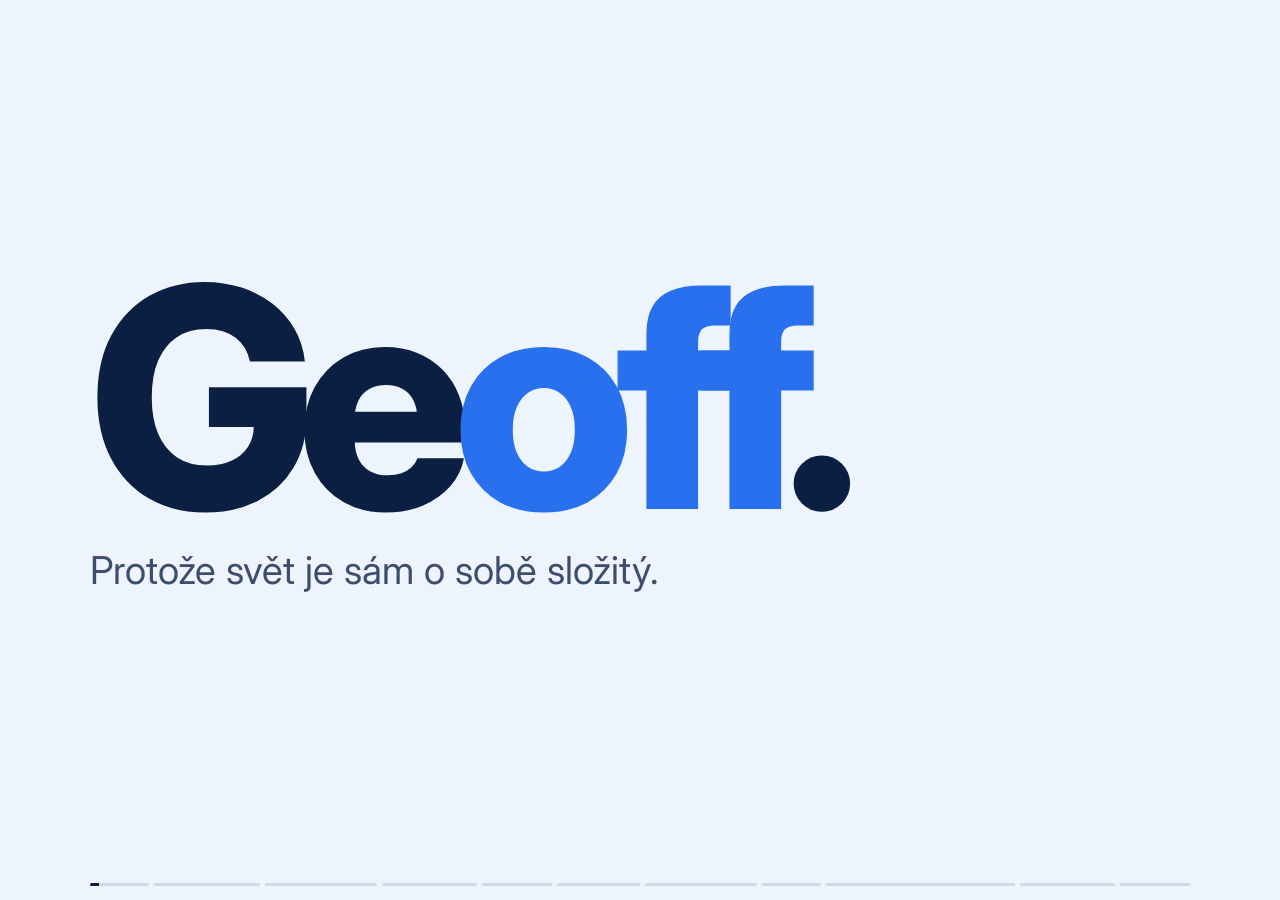
==== commit 84b684ad: "huuu" ====
--- a/presentation/index.html
+++ b/presentation/index.html
@@ -19,7 +19,7 @@
   --blue: #7B2FF7;
   --bg: var(--fog);
   --ease: cubic-bezier(.2, .8, .2, 1);
-  --ph: min(76vh, 720px);
+  --ph: min(80vh, 760px);
 }
 * { box-sizing: border-box; }
 html, body { margin: 0; height: 100%; overflow: hidden; }
@@ -64,19 +64,19 @@
 
 h1, h2, p { margin: 0; }
 .display {
-  font-size: clamp(2.6rem, 6.6vw, 7.6rem);
+  font-size: clamp(3rem, 7.6vw, 8.8rem);
   font-weight: 800;
   line-height: .98;
   letter-spacing: -.045em;
 }
 .h {
-  font-size: clamp(2rem, 4.3vw, 4.8rem);
+  font-size: clamp(2.4rem, 5.1vw, 5.8rem);
   font-weight: 800;
   line-height: 1.02;
   letter-spacing: -.04em;
 }
 .lede {
-  font-size: clamp(1.1rem, 1.7vw, 1.65rem);
+  font-size: clamp(1.3rem, 2.1vw, 2.05rem);
   font-weight: 400;
   line-height: 1.4;
   max-width: 34ch;
@@ -87,19 +87,20 @@
 
 /* ---------- 1 intro ---------- */
 #s-intro .wordmark {
-  font-size: clamp(5rem, 21vw, 24rem);
+  font-size: clamp(5.5rem, 24vw, 27rem);
   font-weight: 800;
   line-height: .8;
   letter-spacing: 0;
   transition: letter-spacing 2.4s var(--ease);
 }
 #s-intro.active .wordmark { letter-spacing: -.065em; }
-#s-intro .wordmark .dot { color: var(--amber); }
-#s-intro .lede { margin-top: .6em; font-size: clamp(1.3rem, 2.4vw, 2.4rem); max-width: none; }
+#s-intro .wordmark .dot { color: var(--ink); }
+.off { color: var(--moss); }
+#s-intro .lede { margin-top: .6em; font-size: clamp(1.6rem, 3vw, 3rem); max-width: none; }
 
 /* ---------- 2 chaos ---------- */
 #s-chaos { z-index: 4; align-items: flex-start; }
-#s-chaos .h { font-size: clamp(2.2rem, 5.4vw, 6.2rem); }
+#s-chaos .h { font-size: clamp(2.6rem, 6.4vw, 7.4rem); }
 #s-chaos .r > span > span { background: var(--glare); box-decoration-break: clone; -webkit-box-decoration-break: clone; padding: 0 .12em; }
 .noise { position: fixed; inset: 0; z-index: 3; pointer-events: none; }
 .chip {
@@ -109,7 +110,7 @@
   border-radius: 1.1em;
   background: #fff;
   box-shadow: 0 10px 30px -8px rgba(11, 31, 66, .28), 0 0 0 1px rgba(11, 31, 66, .06);
-  font: 600 clamp(.72rem, 1vw, .98rem)/1.25 system-ui, -apple-system, sans-serif;
+  font: 600 clamp(.85rem, 1.2vw, 1.15rem)/1.25 system-ui, -apple-system, sans-serif;
   color: #1a1a2e;
   white-space: nowrap;
   opacity: 0;
@@ -136,15 +137,15 @@
 .evening { display: grid; grid-template-columns: repeat(3, 1fr); gap: 3vw; margin-top: 7vh; max-width: 1200px; }
 .moment { border-top: 2px solid var(--ink); padding-top: 1.1rem; }
 .moment .time { font-weight: 500; font-variant-numeric: tabular-nums; }
-.moment .place { font-size: clamp(1.5rem, 2.4vw, 2.6rem); font-weight: 800; letter-spacing: -.02em; margin: .2em 0 .1em; }
-.moment .what { color: color-mix(in srgb, var(--ink) 70%, transparent); font-size: clamp(1rem, 1.25vw, 1.2rem); }
+.moment .place { font-size: clamp(1.8rem, 2.9vw, 3.1rem); font-weight: 800; letter-spacing: -.02em; margin: .2em 0 .1em; }
+.moment .what { color: color-mix(in srgb, var(--ink) 70%, transparent); font-size: clamp(1.2rem, 1.55vw, 1.5rem); }
 .ring { display: flex; align-items: center; gap: .6em; margin-top: 1.2rem; font-weight: 600; font-variant-numeric: tabular-nums; }
 .ring svg { width: 2.4rem; height: 2.4rem; transform: rotate(-90deg); }
 .ring circle { fill: none; stroke-width: 4; }
 .ring .track { stroke: color-mix(in srgb, var(--ink) 12%, transparent); }
 .ring .fill { stroke: var(--moss); stroke-linecap: round; stroke-dasharray: 100; stroke-dashoffset: 100; transition: stroke-dashoffset 1.6s var(--ease); }
 .slide.active .ring .fill { stroke-dashoffset: var(--to); transition-delay: calc(var(--d) * 110ms + 600ms); }
-.rest { margin-top: 6vh; font-size: clamp(1.4rem, 2.4vw, 2.4rem); font-weight: 600; letter-spacing: -.01em; }
+.rest { margin-top: 6vh; font-size: clamp(1.7rem, 2.9vw, 2.9rem); font-weight: 600; letter-spacing: -.01em; }
 .rest b { color: var(--moss); font-weight: 750; }
 
 /* ---------- 4 principle ---------- */
@@ -163,16 +164,16 @@
 
 /* ---------- 5 four things ---------- */
 .four { list-style: none; padding: 0; margin: 5vh 0 0; }
-.four li { font-size: clamp(1.4rem, 2.5vw, 2.6rem); font-weight: 700; letter-spacing: -.02em; line-height: 1.12; }
+.four li { font-size: clamp(1.7rem, 3vw, 3.1rem); font-weight: 700; letter-spacing: -.02em; line-height: 1.12; }
 .four li + li { margin-top: .25em; }
 .four li .muted { font-weight: 400; }
 
 /* feature slides */
-.kicker { font-weight: 600; color: var(--moss); font-size: clamp(1rem, 1.3vw, 1.25rem); margin-bottom: 1.2rem; }
-.big-stat { font-size: clamp(2.3rem, 4.2vw, 4.6rem); font-weight: 800; letter-spacing: -.03em; font-variant-numeric: tabular-nums; line-height: 1; }
+.kicker { font-weight: 600; color: var(--moss); font-size: clamp(1.2rem, 1.6vw, 1.55rem); margin-bottom: 1.2rem; }
+.big-stat { font-size: clamp(2.7rem, 5vw, 5.4rem); font-weight: 800; letter-spacing: -.03em; font-variant-numeric: tabular-nums; line-height: 1; }
 .math { display: grid; grid-template-columns: auto 1fr; column-gap: 1.2rem; row-gap: .2rem; margin-top: 4.5vh; align-items: baseline; }
 .math .big-stat { text-align: right; }
-.math .lbl { font-size: clamp(1rem, 1.4vw, 1.35rem); color: color-mix(in srgb, var(--ink) 65%, transparent); }
+.math .lbl { font-size: clamp(1.2rem, 1.7vw, 1.65rem); color: color-mix(in srgb, var(--ink) 65%, transparent); }
 .math .big-stat.amber { color: var(--moss); }
 .math .row { display: contents; }
 .math .row .big-stat, .math .row .lbl { opacity: .12; transition: opacity .6s var(--ease); }
@@ -180,9 +181,9 @@
 
 /* ---------- 11 outro ---------- */
 #s-outro .display { max-width: 14ch; }
-#s-outro .second { margin-top: 5vh; font-size: clamp(1.6rem, 3.4vw, 3.6rem); font-weight: 500; letter-spacing: -.02em; line-height: 1.05; color: var(--moss); }
-#s-outro .sign { position: absolute; right: 7vw; bottom: 8vh; font-size: clamp(2rem, 4vw, 4rem); font-weight: 800; letter-spacing: -.05em; }
-#s-outro .sign span { color: var(--amber); }
+#s-outro .second { margin-top: 5vh; font-size: clamp(1.9rem, 4vw, 4.3rem); font-weight: 500; letter-spacing: -.02em; line-height: 1.05; color: var(--moss); }
+#s-outro .sign { position: absolute; right: 7vw; bottom: 8vh; font-size: clamp(2.4rem, 4.8vw, 4.8rem); font-weight: 800; letter-spacing: -.05em; }
+#s-outro .sign .off { color: var(--moss); }
 
 /* ---------- phone: mirrors the real Geoff app (web/app.css, web/phone.css) ---------- */
 .stage {
@@ -433,7 +434,7 @@
 .ticks i b { position: absolute; left: 0; top: 0; bottom: 0; width: 0; background: var(--ink); }
 .ticks i.past b { width: 100%; }
 
-.notes { position: fixed; left: 7vw; right: 7vw; bottom: 8vh; z-index: 12; background: var(--ink); color: var(--foam); padding: 1.1rem 1.4rem; border-radius: 1rem; font-size: 1.05rem; line-height: 1.5; max-width: 900px; display: none; }
+.notes { position: fixed; left: 7vw; right: 7vw; bottom: 8vh; z-index: 12; background: var(--ink); color: var(--foam); padding: 1.1rem 1.4rem; border-radius: 1rem; font-size: 1.25rem; line-height: 1.5; max-width: 900px; display: none; }
 body.show-notes .notes { display: block; }
 .notes small { display: block; opacity: .55; margin-bottom: .3em; }
 
@@ -458,9 +459,9 @@
 
 <!-- 1 -->
 <section class="slide" id="s-intro" data-dur="10" data-bg="#EEF4FD"
-  data-notes="Tohle je Geoff. Banka, na kterou můžete zapomenout.">
-  <h1 class="wordmark"><span class="r"><span>Geoff<span class="dot">.</span></span></span></h1>
-  <p class="lede"><span class="r"><span style="--d:3">Banka, na kterou můžete zapomenout.</span></span></p>
+  data-notes="Tohle je Geoff. Protože svět je sám o sobě složitý.">
+  <h1 class="wordmark"><span class="r"><span>Ge<span class="off">off</span><span class="dot">.</span></span></span></h1>
+  <p class="lede"><span class="r"><span style="--d:3">Protože svět je sám o sobě složitý.</span></span></p>
 </section>
 
 <!-- 2 -->
@@ -474,8 +475,8 @@
 </section>
 
 <!-- 3 -->
-<section class="slide" id="s-calm" data-dur="20" data-bg="#EEF4FD"
-  data-notes="Já ale nechci, aby moji přátelé soutěžili s algoritmy o mou pozornost. Sedím na barové stoličce, chci otevřít aplikaci, zjistit, kolik mám, a odejít. Poslat peníze a do deseti sekund být zpátky. V tramvaji domů požádat přátele o jejich podíl a vrátit se do skutečného světa.">
+<section class="slide" id="s-calm" data-dur="19" data-bg="#EEF4FD"
+  data-notes="Já ale nechci, aby moji přátelé soutěžili s algoritmy o mou pozornost. Sedím s přáteli na bowlingu, chci otevřít aplikaci, zjistit, kolik mám, a odejít. Poslat peníze a do deseti sekund být zpátky. V tramvaji domů požádat přátele o jejich podíl a vrátit se do skutečného světa.">
   <h2 class="h">
     <span class="r"><span style="--d:0">Já chci být s přáteli,</span></span>
     <span class="r"><span style="--d:1">ne v aplikaci.</span></span>
@@ -483,21 +484,18 @@
   <div class="evening">
     <div class="moment f" style="--d:3">
       <div class="time muted">21:40</div>
-      <div class="place">Na baru</div>
+      <div class="place">Na bowlingu</div>
       <div class="what">Kolik mám na účtu?</div>
-      <div class="ring" style="--d:3;--to:70"><svg viewBox="0 0 40 40"><circle class="track" cx="20" cy="20" r="16"/><circle class="fill" cx="20" cy="20" r="16" pathLength="100"/></svg>3 s</div>
     </div>
     <div class="moment f" style="--d:5">
       <div class="time muted">22:15</div>
       <div class="place">Ve frontě</div>
       <div class="what">Poslat Jirkovi za lístek</div>
-      <div class="ring" style="--d:5;--to:20"><svg viewBox="0 0 40 40"><circle class="track" cx="20" cy="20" r="16"/><circle class="fill" cx="20" cy="20" r="16" pathLength="100"/></svg>8 s</div>
     </div>
     <div class="moment f" style="--d:7">
       <div class="time muted">23:50</div>
       <div class="place">V tramvaji</div>
-      <div class="what">Poprosit kluky o jejich podíl</div>
-      <div class="ring" style="--d:7;--to:40"><svg viewBox="0 0 40 40"><circle class="track" cx="20" cy="20" r="16"/><circle class="fill" cx="20" cy="20" r="16" pathLength="100"/></svg>6 s</div>
+      <div class="what">Poprosit partu o jejich podíl</div>
     </div>
   </div>
   <p class="rest f" style="--d:10">Zbytek večera patří <b>skutečnému světu.</b></p>
@@ -511,7 +509,7 @@
       <span class="r"><span style="--d:0">Nejlepší interakce</span></span>
       <span class="r"><span style="--d:1">je žádná interakce.</span></span>
     </h2>
-    <p class="lede"><span class="r"><span style="--d:3">Dřív jste měli bankéře, který se o všechno postaral.</span></span><span class="r"><span style="--d:4">Geoff je ten bankéř: výplata přijde a sama se rozdělí.</span></span></p>
+    <p class="lede"><span class="r"><span style="--d:3">Dřív jste měli bankéře, který se o všechno postaral.</span></span><span class="r"><span style="--d:4">Ge<span class="off">off</span> je ten bankéř: výplata přijde a sama se rozdělí.</span></span></p>
   </div>
   <div class="flow f" style="--d:2">
     <svg viewBox="0 0 600 470" aria-label="Výplata se sama rozdělí na účet, spoření a stavebko">
@@ -550,18 +548,18 @@
 <section class="slide with-phone" id="s-geoff" data-dur="12" data-bg="#EEF4FD" data-phone="on"
   data-notes="Věci jdou dělat jednoduše, jen jsme na to rezignovali. Nepřicházíme s deseti novými funkcemi ani s bankovnictvím v lednici. Přicházíme s Geoffem a se čtyřmi věcmi, které opravdu potřebujete.">
   <div class="copy">
-    <h2 class="h"><span class="r"><span style="--d:0">Proto Geoff.</span></span></h2>
+    <h2 class="h"><span class="r"><span style="--d:0">Proto Ge<span class="off">off</span>.</span></span></h2>
     <ul class="four">
       <li><span class="r"><span style="--d:2">Kolik máte peněz.</span></span></li>
       <li><span class="r"><span style="--d:3">Peníze mezi přáteli.</span></span></li>
       <li><span class="r"><span style="--d:4">QR kódy.</span></span></li>
-      <li><span class="r"><span style="--d:5">A těch 16 piv <span class="muted">rozdělených mezi 5 přátel.</span></span></span></li>
+      <li><span class="r"><span style="--d:5">A bowling <span class="muted">rozdělený mezi 5 přátel.</span></span></span></li>
     </ul>
   </div>
 </section>
 
 <!-- 6 -->
-<section class="slide with-phone" id="s-balance" data-dur="14" data-bg="#EEF4FD" data-phone="on"
+<section class="slide with-phone" id="s-balance" data-dur="14" data-hold="3" data-bg="#EEF4FD" data-phone="on"
   data-notes="Kolik máte peněz, vidíte hned na ploše, i s tím, o kolik se to dnes změnilo. Žádné bannery, žádné nabídky. Klepnete a jste v aplikaci. Historie, i s výplatou, je o jedno klepnutí dál.">
   <div class="copy">
     <p class="kicker f">Kolik máte peněz</p>
@@ -575,7 +573,7 @@
 </section>
 
 <!-- 7 -->
-<section class="slide with-phone" id="s-pay" data-dur="18" data-bg="#EEF4FD" data-phone="on"
+<section class="slide with-phone" id="s-pay" data-dur="19" data-hold="3" data-bg="#EEF4FD" data-phone="on"
   data-notes="Kontakty jsou vaši přátelé, ne čísla účtů. Klepnete na jméno, napíšete částku, odešlete. A když po vás kamarád chce peníze, zaplatíte rovnou z notifikace. Aplikaci ani nemusíte otevírat.">
   <div class="copy">
     <p class="kicker f">Peníze mezi přáteli</p>
@@ -588,7 +586,7 @@
 </section>
 
 <!-- 8 -->
-<section class="slide with-phone" id="s-qr" data-dur="10" data-bg="#EEF4FD" data-phone="on"
+<section class="slide with-phone" id="s-qr" data-dur="10" data-hold="3" data-bg="#EEF4FD" data-phone="on"
   data-notes="Platíte někomu, koho nemáte v kontaktech? Ukážete QR kód. Částka, poznámka, hotovo.">
   <div class="copy">
     <p class="kicker f">QR kódy</p>
@@ -602,17 +600,17 @@
 
 <!-- 9 -->
 <section class="slide with-phone" id="s-beers" data-dur="32" data-bg="#EEF4FD" data-phone="on"
-  data-notes="A teď ten večer. Nabídli jste se, že tentokrát pivo platíte vy. Na začátku jedním klepnutím na ploše spustíte skupinovou platbu. Všechno, co ten večer zaplatíte kartou, se samo sbírá: dvě rundy u Tygra, šestnáct piv. Na konci ji ukončíte a vytvoříte skupinové vyrovnání. Zaškrtnete přátele a schválíte. Geoff spočítá podíly s co nejmenším počtem převodů a každému pošle žádost. Ti zaplatí jedním klepnutím přímo z notifikace.">
+  data-notes="A teď ten večer. Jdete s partou na bowling a tentokrát platíte vy. Na začátku jedním klepnutím na ploše spustíte skupinovou platbu. Všechno, co ten večer zaplatíte kartou, se samo sbírá: dráha na bowlingu i pizza pro všechny. Na konci ji ukončíte a vytvoříte skupinové vyrovnání. Zaškrtnete přátele a schválíte. Geoff spočítá podíly s co nejmenším počtem převodů a každému pošle žádost. Ti zaplatí jedním klepnutím přímo z notifikace.">
   <div class="copy">
     <p class="kicker f">Skupinová platba</p>
     <h2 class="h">
-      <span class="r"><span style="--d:0">Spustit na baru.</span></span>
+      <span class="r"><span style="--d:0">Spustit při hře.</span></span>
       <span class="r"><span style="--d:1">Rozdělit v tramvaji.</span></span>
     </h2>
     <div class="math">
-      <div class="row"><span class="big-stat">16</span><span class="lbl">piv u Tygra</span></div>
-      <div class="row"><span class="big-stat">2</span><span class="lbl">platby kartou, zaznamenané samy</span></div>
-      <div class="row"><span class="big-stat">6</span><span class="lbl">lidí u stolu</span></div>
+      <div class="row"><span class="big-stat">1 200 Kč</span><span class="lbl">bowling</span></div>
+      <div class="row"><span class="big-stat">1 680 Kč</span><span class="lbl">pizza pro celou partu</span></div>
+      <div class="row"><span class="big-stat">6</span><span class="lbl">lidí v partě</span></div>
       <div class="row"><span class="big-stat amber" id="backStat">0 Kč</span><span class="lbl">zpátky na účtu</span></div>
     </div>
   </div>
@@ -627,7 +625,7 @@
       <span class="r"><span style="--d:0">Chcete přehled?</span></span>
       <span class="r"><span style="--d:1">Zeptejte se.</span></span>
     </h2>
-    <p class="lede"><span class="r"><span style="--d:3">Geoff odpoví z vašich plateb. Jen čte, s penězi sám nikdy nepohne.</span></span></p>
+    <p class="lede"><span class="r"><span style="--d:3">Ge<span class="off">off</span> odpoví z vašich plateb. Jen čte, s penězi sám nikdy nepohne.</span></span></p>
   </div>
 </section>
 
@@ -636,10 +634,10 @@
   data-notes="A to je všechno, co Geoff nabízí. Protože svět je komplikovaný už teď.">
   <h2 class="display">
     <span class="r"><span style="--d:0">A to je všechno,</span></span>
-    <span class="r"><span style="--d:1">co Geoff nabízí.</span></span>
+    <span class="r"><span style="--d:1">co Ge<span class="off">off</span> nabízí.</span></span>
   </h2>
   <p class="second"><span class="r"><span style="--d:14">Protože svět je komplikovaný už teď.</span></span></p>
-  <div class="sign f" style="--d:18">Geoff<span>.</span></div>
+  <div class="sign f" style="--d:18">Ge<span class="off">off</span>.</div>
 </section>
 
 <div class="noise" id="noise" aria-hidden="true"></div>
@@ -768,7 +766,7 @@
           <div class="vh"><span class="back ico" data-ico="back"></span><h3>Nová skupina</h3></div>
           <div class="pcard">
             <div class="field" id="ngName"></div>
-            <div class="ng-exp">2 platby · 960 Kč · zaplaceno tebou</div>
+            <div class="ng-exp">2 platby · 2 880 Kč · zaplaceno tebou</div>
             <div class="sect">Kdo je ve skupině</div>
             <div id="picks">
               <div class="crow compact"><span class="box ico" data-ico="check"></span><span class="av" style="background:#3b6cff">ŠP</span><span class="nm">Štěpán Pressl</span></div>
@@ -783,9 +781,9 @@
 
         <!-- one group -->
         <div class="scr" data-s="group">
-          <div class="vh"><span class="back ico" data-ico="back"></span><h3>U Tygra</h3></div>
+          <div class="vh"><span class="back ico" data-ico="back"></span><h3>Bowling</h3></div>
           <div class="gcard">
-            <div class="gtop"><div><small>Založeno mnou</small><div class="gtot">960 Kč</div><small>utraceno společně</small></div><span class="pill open" id="gStatus">Otevřená</span></div>
+            <div class="gtop"><div><small>Založeno mnou</small><div class="gtot">2 880 Kč</div><small>utraceno společně</small></div><span class="pill open" id="gStatus">Otevřená</span></div>
             <div class="members">
               <span class="member"><span class="av" style="background:#f5a623">PH</span>Ty</span>
               <span class="member"><span class="av" style="background:#3b6cff">ŠP</span>Štěpán</span>
@@ -798,13 +796,13 @@
           <div id="gExp">
             <div class="sect">Výdaje</div>
             <div class="clist">
-              <div class="crow compact"><span class="av ico" data-ico="card"></span><span class="nm">Pivnice U Tygra<span class="sub">Ty · 21:48</span></span><span class="amt">600 Kč</span></div>
-              <div class="crow compact"><span class="av ico" data-ico="card"></span><span class="nm">Pivnice U Tygra<span class="sub">Ty · 23:20</span></span><span class="amt">360 Kč</span></div>
+              <div class="crow compact"><span class="av ico" data-ico="card"></span><span class="nm">Bowling Strike<span class="sub">Ty · 19:10</span></span><span class="amt">1 200 Kč</span></div>
+              <div class="crow compact"><span class="av ico" data-ico="card"></span><span class="nm">Pizzerie Napoli<span class="sub">Ty · 21:20</span></span><span class="amt">1 680 Kč</span></div>
             </div>
           </div>
           <div class="sbtn" id="gApprove" style="margin-top:.9em">Schválit a rozdělit</div>
           <div id="gReq" hidden>
-            <div class="sect">Žádosti · 160 Kč na osobu</div>
+            <div class="sect">Žádosti · 480 Kč na osobu</div>
             <div class="meter"><i id="gMeter"></i></div>
             <div class="clist" id="gRows">
               <div class="crow compact"><span class="av" style="background:#3b6cff">ŠP</span><span class="nm">Štěpán</span><span class="pill">Čeká</span></div>
@@ -821,9 +819,9 @@
       <div class="sheet-bg" id="sheet">
         <div class="sheet">
           <h4>Skupinová platba ukončena</h4>
-          <div class="prow"><div><b>Pivnice U Tygra</b><small>27.11.2026 21:48</small></div><span class="amt">−600 Kč</span></div>
-          <div class="prow"><div><b>Pivnice U Tygra</b><small>27.11.2026 23:20</small></div><span class="amt">−360 Kč</span></div>
-          <div class="ptotal">Celkem: 960 Kč</div>
+          <div class="prow"><div><b>Bowling Strike</b><small>27.11.2026 19:10</small></div><span class="amt">−1 200 Kč</span></div>
+          <div class="prow"><div><b>Pizzerie Napoli</b><small>27.11.2026 21:20</small></div><span class="amt">−1 680 Kč</span></div>
+          <div class="ptotal">Celkem: 2 880 Kč</div>
           <div class="sbtn" id="shCreate">Vytvořit skupinové vyrovnání</div>
           <div class="psub">Nebo přidat do skupiny:</div>
           <div class="pbtn">Chata Krkonoše</div>
@@ -1069,16 +1067,15 @@
       });
       at(5600, () => $$(".flow .bead").forEach((b) => (b.style.opacity = 0)));
     },
-    "s-geoff"() { resetPhone("21:40"); screen("home"); },
+    "s-geoff"() { resetPhone("21:40"); screen("main"); },
     "s-balance"() {
       resetPhone("21:40"); screen("home");
-      tween($("#wBal"), 0, 31615, 1400);
-      at(4000, () => tap($("#widget")));
-      at(4300, () => screen("main"));
-      at(7600, () => tap($("#balCard")));
-      at(7900, () => screen("history"));
-      at(12000, () => tap($("#histBack")));
-      at(12300, () => screen("main"));
+      at(800, () => tap($("#widget")));
+      at(1100, () => screen("main"));
+      at(4400, () => tap($("#balCard")));
+      at(4700, () => screen("history"));
+      at(8800, () => tap($("#histBack")));
+      at(9100, () => screen("main"));
     },
     "s-pay"() {
       resetPhone("22:15"); screen("main");
@@ -1106,13 +1103,13 @@
       placeholder(a, "Částka (Kč)"); placeholder(n, "Poznámka (nepovinná)"); cap.textContent = "Naskenuj a zaplať";
       at(600, () => tap($("#tQr")));
       at(900, () => screen("qr"));
-      let t = type(a, "160", 2000, 140);
-      at(t + 50, () => { cap.textContent = "160 Kč"; a.classList.remove("focus", "caret"); });
-      t = type(n, "za pivo", t + 400, 80);
-      at(t + 50, () => { cap.textContent = "160 Kč · za pivo"; n.classList.remove("focus", "caret"); });
+      let t = type(a, "90", 2000, 140);
+      at(t + 50, () => { cap.textContent = "90 Kč"; a.classList.remove("focus", "caret"); });
+      t = type(n, "za kávu", t + 400, 80);
+      at(t + 50, () => { cap.textContent = "90 Kč · za kávu"; n.classList.remove("focus", "caret"); });
     },
     "s-beers"() {
-      resetPhone("21:05", 31145, 0); screen("home");
+      resetPhone("18:55", 31145, 0); screen("home");
       const mrows = $$("#s-beers .math .row"); mrows.forEach((r) => r.classList.remove("on"));
       $("#backStat").textContent = "0 Kč";
       const picks = $$("#picks .crow"); picks.forEach((r) => r.classList.remove("picked"));
@@ -1126,16 +1123,16 @@
       at(1400, () => tap($("#wRec")));
       at(1700, () => setRec({ n: 0, total: 0 }));
       // every card payment of the evening gets collected
-      at(4000, () => { clock.textContent = "21:48"; notify("Platba kartou 600 Kč · Pivnice U Tygra · přidáno do skupinové platby"); setRec({ n: 1, total: 600 }); setMoney(30545, -600); mrows[0].classList.add("on"); });
+      at(4000, () => { clock.textContent = "19:10"; notify("Platba kartou 1 200 Kč · Bowling Strike · přidáno do skupinové platby"); setRec({ n: 1, total: 1200 }); setMoney(29945, -1200); mrows[0].classList.add("on"); });
       at(7000, hideBanner);
-      at(8000, () => { clock.textContent = "23:20"; notify("Platba kartou 360 Kč · Pivnice U Tygra · přidáno do skupinové platby"); setRec({ n: 2, total: 960 }); setMoney(30185, -960); mrows[1].classList.add("on"); });
+      at(8000, () => { clock.textContent = "21:20"; notify("Platba kartou 1 680 Kč · Pizzerie Napoli · přidáno do skupinové platby"); setRec({ n: 2, total: 2880 }); setMoney(28265, -2880); mrows[1].classList.add("on"); });
       at(11000, hideBanner);
       // stop: the popup offers a Group Settle with everything collected
-      at(12000, () => { clock.textContent = "23:31"; tap($("#wRec")); });
+      at(12000, () => { clock.textContent = "22:40"; tap($("#wRec")); });
       at(12300, () => { setRec(null); sheet.classList.add("on"); });
       at(15000, () => tap($("#shCreate")));
       at(15300, () => { sheet.classList.remove("on"); screen("newgroup"); });
-      const t = type($("#ngName"), "U Tygra", 16000, 90);
+      const t = type($("#ngName"), "Bowling", 16000, 90);
       at(t + 150, () => $("#ngName").classList.remove("focus", "caret"));
       picks.forEach((r, i) => at(17000 + i * 380, () => { tap(r.querySelector(".box")); r.classList.add("picked"); }));
       at(17400, () => mrows[2].classList.add("on"));
@@ -1151,18 +1148,27 @@
       let back = 0;
       [23000, 24300, 25200, 27000, 28800].forEach((ms, i) => at(ms, () => {
         pills[i].textContent = "Zaplaceno"; pills[i].className = "pill paid";
-        tween($("#backStat"), back, back + 160, 500);
-        back += 160; $("#gMeter").style.width = `${back / 8}%`;
+        tween($("#backStat"), back, back + 480, 500);
+        back += 480; $("#gMeter").style.width = `${back / 24}%`;
       }));
     },
     "s-chat"() {
-      resetPhone("23:58", 30985, -160); screen("main");
+      resetPhone("23:58", 30665, -480); screen("main");
       ask($("#chipMonth"), "Shrň mi platby za tento měsíc.",
-        "Za listopad ti přišlo 35 300 Kč a odešlo 27 960 Kč. Nejvíc šlo do Albertu (3 120 Kč) a do Pivnice U Tygra (1 840 Kč).", 1200);
+        "Za listopad ti přišlo 35 300 Kč a odešlo 27 960 Kč. Nejvíc šlo do Albertu (3 120 Kč) a do Pizzerie Napoli (1 680 Kč).", 1200);
       ask($("#chipOwe"), "Komu a kolik dlužím?",
         "Štěpánovi dlužíš 250 Kč za Chatu Krkonoše. Nikomu dalšímu nic nedlužíš.", 7600);
     },
   };
+
+  // Slides with data-hold open on a still phone; the next press (or, in autoplay,
+  // the hold running out) starts the phone animation instead of changing slide.
+  const stills = {
+    "s-balance"() { resetPhone("21:40"); screen("home"); },
+    "s-pay"() { resetPhone("22:15"); screen("main"); },
+    "s-qr"() { resetPhone("22:40", 31145, -360); screen("main"); },
+  };
+  let pending = false; // the current slide still waits for its animation
 
   /* ---- navigation ---- */
   const ticks = $("#ticks");
@@ -1181,7 +1187,11 @@
     document.body.style.setProperty("--bg", s.dataset.bg);
     document.body.dataset.phone = s.dataset.phone || "off";
     setTimeout(() => s.classList.add("active"), prev ? 350 : 50);
-    if (scenes[s.id]) scenes[s.id](prevId);
+    pending = !!stills[s.id];
+    if (pending) {
+      stills[s.id]();
+      if (playing) at(s.dataset.hold * 1000, () => playing && step());
+    } else if (scenes[s.id]) scenes[s.id](prevId);
     $("#notesHead").textContent = `${i + 1} / ${slides.length} · ${s.dataset.dur} s`;
     $("#notesText").textContent = s.dataset.notes || "";
     $("#count").textContent = `${i + 1} / ${slides.length}`;
@@ -1190,6 +1200,13 @@
     if (playing) advanceTimer = setTimeout(() => (cur < slides.length - 1 ? go(cur + 1) : setPlaying(false)), s.dataset.dur * 1000);
     try { history.replaceState(null, "", "#" + (i + 1)); } catch (e) {}
   }
+  function step() {
+    if (!pending) return;
+    pending = false;
+    clearAll();
+    scenes[slides[cur].id]();
+  }
+  const next = () => (pending ? step() : go(cur + 1));
   function setPlaying(v) {
     playing = v;
     $("#playBtn").textContent = v ? "Pozastavit" : "Přehrát";
@@ -1197,6 +1214,7 @@
     if (v) {
       const s = slides[cur], left = s.dataset.dur * 1000 - (performance.now() - slideT0);
       advanceTimer = setTimeout(() => (cur < slides.length - 1 ? go(cur + 1) : setPlaying(false)), Math.max(500, left));
+      if (pending) at(Math.max(300, s.dataset.hold * 1000 - (performance.now() - slideT0)), () => playing && step());
     }
   }
   // progress: per-slide tick + total timer (against the 3-minute budget)
@@ -1214,7 +1232,7 @@
   addEventListener("keydown", (e) => {
     if (e.metaKey || e.ctrlKey || e.altKey) return;
     const k = e.key.toLowerCase();
-    if (["arrowright", "pagedown", " ", "enter"].includes(k)) { e.preventDefault(); go(cur + 1); }
+    if (["arrowright", "pagedown", " ", "enter"].includes(k)) { e.preventDefault(); next(); }
     else if (["arrowleft", "pageup", "backspace"].includes(k)) { e.preventDefault(); go(cur - 1); }
     else if (k === "home") go(0);
     else if (k === "end") go(slides.length - 1);
@@ -1223,16 +1241,16 @@
     else if (k === "f") { if (document.fullscreenElement) document.exitFullscreen(); else document.documentElement.requestFullscreen?.(); }
     else if (k === "r") { const c = cur; cur = -1; go(c); }
   });
-  $("#nextBtn").onclick = () => go(cur + 1);
+  $("#nextBtn").onclick = next;
   $("#prevBtn").onclick = () => go(cur - 1);
   $("#playBtn").onclick = () => setPlaying(!playing);
   // click / tap anywhere advances (except on the controls)
-  addEventListener("click", (e) => { if (!e.target.closest(".hud")) go(cur + 1); });
+  addEventListener("click", (e) => { if (!e.target.closest(".hud")) next(); });
   let hudT;
   addEventListener("mousemove", () => { document.body.classList.add("show-hud"); clearTimeout(hudT); hudT = setTimeout(() => document.body.classList.remove("show-hud"), 2200); });
   let tx = null;
   addEventListener("touchstart", (e) => (tx = e.touches[0].clientX), { passive: true });
-  addEventListener("touchend", (e) => { if (tx === null) return; const dx = e.changedTouches[0].clientX - tx; if (Math.abs(dx) > 50) go(cur + (dx < 0 ? 1 : -1)); tx = null; });
+  addEventListener("touchend", (e) => { if (tx === null) return; const dx = e.changedTouches[0].clientX - tx; if (Math.abs(dx) > 50) (dx < 0 ? next() : go(cur - 1)); tx = null; });
 
   const start = parseInt(location.hash.slice(1), 10);
   go(Number.isFinite(start) ? start - 1 : 0);
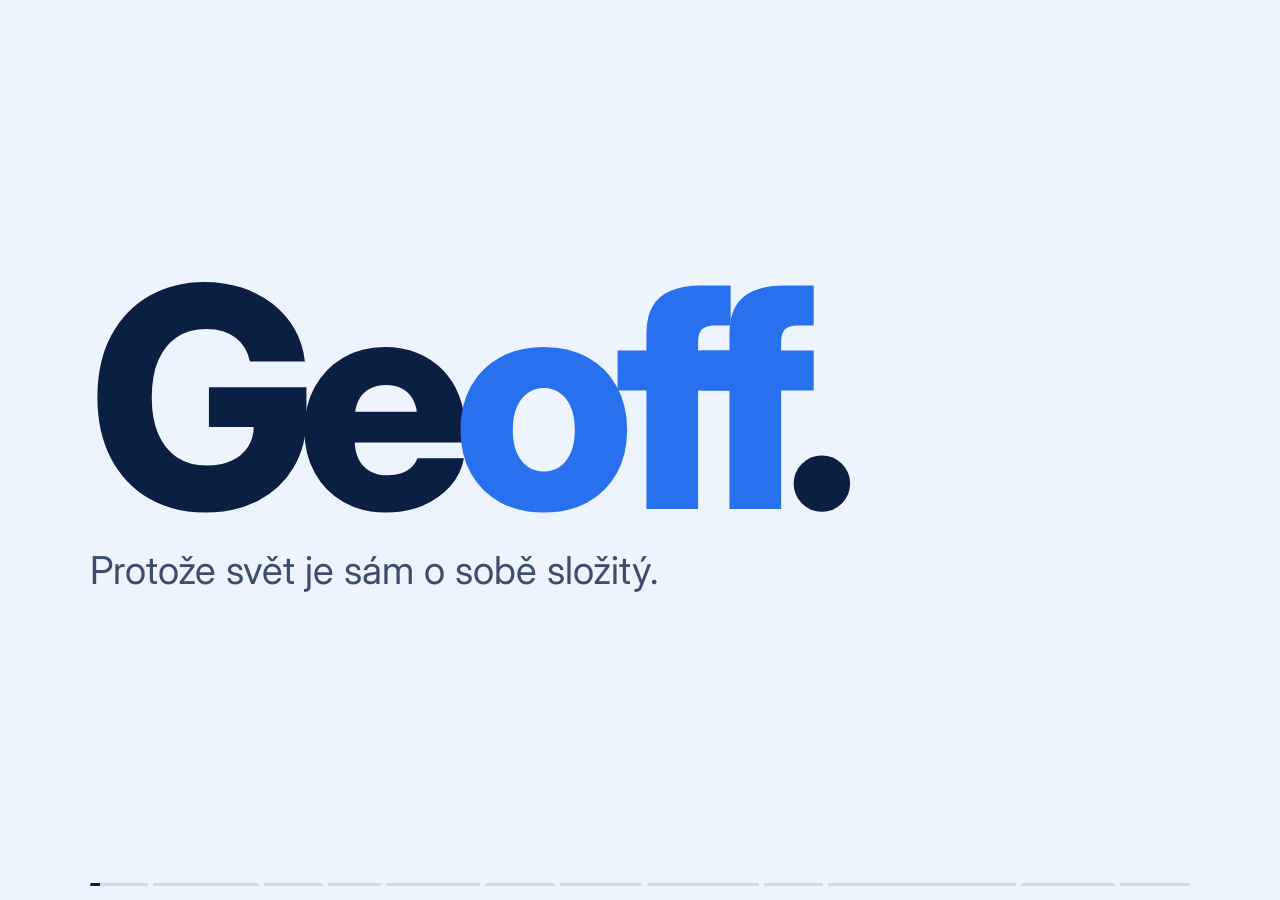
==== commit 67792b6a: "uhh" ====
--- a/presentation/index.html
+++ b/presentation/index.html
@@ -148,7 +148,34 @@
 .rest { margin-top: 6vh; font-size: clamp(1.7rem, 2.9vw, 2.9rem); font-weight: 600; letter-spacing: -.01em; }
 .rest b { color: var(--moss); font-weight: 750; }
 
-/* ---------- 4 principle ---------- */
+/* ---------- 4 matrix ---------- */
+#s-matrix { align-items: center; }
+.matrix {
+  --red: #E5242B;
+  display: grid; grid-template-columns: auto 1fr 1fr; grid-template-rows: auto 1fr 1fr;
+  gap: 1.1rem 1.2rem;
+  width: min(100%, 1240px); height: min(68vh, 720px);
+}
+.matrix .ax { font-weight: 700; font-size: clamp(1.2rem, 1.7vw, 1.7rem); letter-spacing: -.01em; color: var(--moss); }
+.matrix .col { text-align: center; padding-bottom: .2rem; }
+.matrix .row { writing-mode: vertical-rl; rotate: 180deg; text-align: center; padding-left: .2rem; }
+.matrix .cell {
+  position: relative;
+  background: var(--foam);
+  border: 1.5px solid color-mix(in srgb, var(--ink) 10%, transparent);
+  border-radius: 24px;
+  padding: clamp(1rem, 2.2vw, 2rem);
+}
+.matrix ul { list-style: none; margin: 0; padding: 0; position: relative; z-index: 2; }
+.matrix li { font-size: clamp(1.35rem, 2.15vw, 2.25rem); font-weight: 750; letter-spacing: -.025em; line-height: 1.15; }
+.matrix li + li { margin-top: .3em; }
+.matrix .cell.bad {
+  background: #FDE6E6; border: 2px solid var(--red); color: var(--red);
+  translate: 1.8vw 2.2vh; rotate: 1.6deg;
+  box-shadow: 0 24px 50px -20px rgba(229, 36, 43, .45);
+}
+
+/* ---------- 5 principle ---------- */
 #s-banker { display: grid; grid-template-columns: 1.05fr 1fr; align-items: center; gap: 5vw; }
 .flow { width: 100%; max-width: 620px; justify-self: end; }
 .flow svg { width: 100%; height: auto; overflow: visible; }
@@ -162,7 +189,7 @@
 .flow .bin { fill: var(--foam); stroke: color-mix(in srgb, var(--ink) 15%, transparent); stroke-width: 1.5; }
 .flow .bin-fill { fill: color-mix(in srgb, var(--amber) 55%, var(--foam)); }
 
-/* ---------- 5 four things ---------- */
+/* ---------- 6 four things ---------- */
 .four { list-style: none; padding: 0; margin: 5vh 0 0; }
 .four li { font-size: clamp(1.7rem, 3vw, 3.1rem); font-weight: 700; letter-spacing: -.02em; line-height: 1.12; }
 .four li + li { margin-top: .25em; }
@@ -179,7 +206,7 @@
 .math .row .big-stat, .math .row .lbl { opacity: .12; transition: opacity .6s var(--ease); }
 .math .row.on .big-stat, .math .row.on .lbl { opacity: 1; }
 
-/* ---------- 11 outro ---------- */
+/* ---------- 12 outro ---------- */
 #s-outro .display { max-width: 14ch; }
 #s-outro .second { margin-top: 5vh; font-size: clamp(1.9rem, 4vw, 4.3rem); font-weight: 500; letter-spacing: -.02em; line-height: 1.05; color: var(--moss); }
 #s-outro .sign { position: absolute; right: 7vw; bottom: 8vh; font-size: clamp(2.4rem, 4.8vw, 4.8rem); font-weight: 800; letter-spacing: -.05em; }
@@ -447,6 +474,8 @@
   body[data-phone="on"] .stage { transform: translateX(-50%); }
   .evening { grid-template-columns: 1fr; gap: 1.6rem; margin-top: 4vh; }
   #s-banker { grid-template-columns: 1fr; }
+  .matrix { gap: .6rem; height: 72vh; }
+  .matrix li { font-size: 1.05rem; }
   .hud { padding: 0 16px 2.6vh; }
   .ticks, .notes { left: 16px; right: 16px; }
 }
@@ -475,7 +504,7 @@
 </section>
 
 <!-- 3 -->
-<section class="slide" id="s-calm" data-dur="19" data-bg="#EEF4FD"
+<section class="slide" id="s-calm" data-dur="10" data-bg="#EEF4FD"
   data-notes="Já ale nechci, aby moji přátelé soutěžili s algoritmy o mou pozornost. Sedím s přáteli na bowlingu, chci otevřít aplikaci, zjistit, kolik mám, a odejít. Poslat peníze a do deseti sekund být zpátky. V tramvaji domů požádat přátele o jejich podíl a vrátit se do skutečného světa.">
   <h2 class="h">
     <span class="r"><span style="--d:0">Já chci být s přáteli,</span></span>
@@ -502,6 +531,22 @@
 </section>
 
 <!-- 4 -->
+<section class="slide" id="s-matrix" data-dur="9" data-bg="#EEF4FD"
+  data-notes="Co od banky opravdu chceme? QR kód, přehled a platby už existují, stačí je udělat jednoduše. Převody mezi vlastními účty, finanční zdraví a statistiky se mají dít samy. Vyžádání platby a dělené platby mezi přáteli chybí. A pak je tu všechno, co se na nás valí: hypotéky, úvěry, pojištění a další produkty.">
+  <div class="matrix">
+    <div></div>
+    <div class="ax col f" style="--d:0">Žádoucí</div>
+    <div class="ax col f" style="--d:0">Automatizovat</div>
+    <div class="ax row f" style="--d:1">Existující</div>
+    <div class="cell f" style="--d:2"><ul><li>QR kód</li><li>Přehled</li><li>Platby</li></ul></div>
+    <div class="cell f" style="--d:4"><ul><li>Převody mezi vlastními účty</li><li>Finanční zdraví</li><li>Statistiky</li></ul></div>
+    <div class="ax row f" style="--d:5">Neexistující</div>
+    <div class="cell f" style="--d:6"><ul><li>Vyžádání platby</li><li>Dělené platby mezi přáteli</li></ul></div>
+    <div class="cell bad f" id="burst" style="--d:9"><ul><li>Hypotéky</li><li>Úvěry</li><li>Pojištění</li><li>Produkty</li></ul></div>
+  </div>
+</section>
+
+<!-- 5 -->
 <section class="slide" id="s-banker" data-dur="16" data-bg="#EEF4FD"
   data-notes="Dřív byl účet v bance služba. Měli jste bankéře, který se o všechno postaral, a do banky jste vlastně nechodili. Dnešní technologie umožňují, aby banka zase fungovala takhle: výplata přijde a Geoff ji sám rozdělí mezi účet, spoření a stavebko.">
   <div>
@@ -544,7 +589,7 @@
   </div>
 </section>
 
-<!-- 5 -->
+<!-- 6 -->
 <section class="slide with-phone" id="s-geoff" data-dur="12" data-bg="#EEF4FD" data-phone="on"
   data-notes="Věci jdou dělat jednoduše, jen jsme na to rezignovali. Nepřicházíme s deseti novými funkcemi ani s bankovnictvím v lednici. Přicházíme s Geoffem a se čtyřmi věcmi, které opravdu potřebujete.">
   <div class="copy">
@@ -558,7 +603,7 @@
   </div>
 </section>
 
-<!-- 6 -->
+<!-- 7 -->
 <section class="slide with-phone" id="s-balance" data-dur="14" data-hold="3" data-bg="#EEF4FD" data-phone="on"
   data-notes="Kolik máte peněz, vidíte hned na ploše, i s tím, o kolik se to dnes změnilo. Žádné bannery, žádné nabídky. Klepnete a jste v aplikaci. Historie, i s výplatou, je o jedno klepnutí dál.">
   <div class="copy">
@@ -572,7 +617,7 @@
   </div>
 </section>
 
-<!-- 7 -->
+<!-- 8 -->
 <section class="slide with-phone" id="s-pay" data-dur="19" data-hold="3" data-bg="#EEF4FD" data-phone="on"
   data-notes="Kontakty jsou vaši přátelé, ne čísla účtů. Klepnete na jméno, napíšete částku, odešlete. A když po vás kamarád chce peníze, zaplatíte rovnou z notifikace. Aplikaci ani nemusíte otevírat.">
   <div class="copy">
@@ -585,7 +630,7 @@
   </div>
 </section>
 
-<!-- 8 -->
+<!-- 9 -->
 <section class="slide with-phone" id="s-qr" data-dur="10" data-hold="3" data-bg="#EEF4FD" data-phone="on"
   data-notes="Platíte někomu, koho nemáte v kontaktech? Ukážete QR kód. Částka, poznámka, hotovo.">
   <div class="copy">
@@ -598,7 +643,7 @@
   </div>
 </section>
 
-<!-- 9 -->
+<!-- 10 -->
 <section class="slide with-phone" id="s-beers" data-dur="32" data-bg="#EEF4FD" data-phone="on"
   data-notes="A teď ten večer. Jdete s partou na bowling a tentokrát platíte vy. Na začátku jedním klepnutím na ploše spustíte skupinovou platbu. Všechno, co ten večer zaplatíte kartou, se samo sbírá: dráha na bowlingu i pizza pro všechny. Na konci ji ukončíte a vytvoříte skupinové vyrovnání. Zaškrtnete přátele a schválíte. Geoff spočítá podíly s co nejmenším počtem převodů a každému pošle žádost. Ti zaplatí jedním klepnutím přímo z notifikace.">
   <div class="copy">
@@ -616,7 +661,7 @@
   </div>
 </section>
 
-<!-- 10 -->
+<!-- 11 -->
 <section class="slide with-phone" id="s-chat" data-dur="16" data-bg="#EEF4FD" data-phone="on"
   data-notes="A věci, na které zapomenout nechcete, třeba občas přehled nebo statistiku? Jednoduše se Geoffa zeptejte, jedním klepnutím nebo vlastními slovy. Odpoví česky z vašich plateb a sám s penězi nikdy nepohne. V základu vám nebude nutit nic, co běžný den nepotřebujete.">
   <div class="copy">
@@ -629,14 +674,14 @@
   </div>
 </section>
 
-<!-- 11 -->
+<!-- 12 -->
 <section class="slide" id="s-outro" data-dur="12" data-bg="#EEF4FD"
-  data-notes="A to je všechno, co Geoff nabízí. Protože svět je komplikovaný už teď.">
+  data-notes="A to je všechno, co Geoff nabízí. Protože svět je sám o sobě složitý.">
   <h2 class="display">
     <span class="r"><span style="--d:0">A to je všechno,</span></span>
     <span class="r"><span style="--d:1">co Ge<span class="off">off</span> nabízí.</span></span>
   </h2>
-  <p class="second"><span class="r"><span style="--d:14">Protože svět je komplikovaný už teď.</span></span></p>
+  <p class="second"><span class="r"><span style="--d:14">Protože svět je sám o sobě složitý.</span></span></p>
   <div class="sign f" style="--d:18">Ge<span class="off">off</span>.</div>
 </section>
 
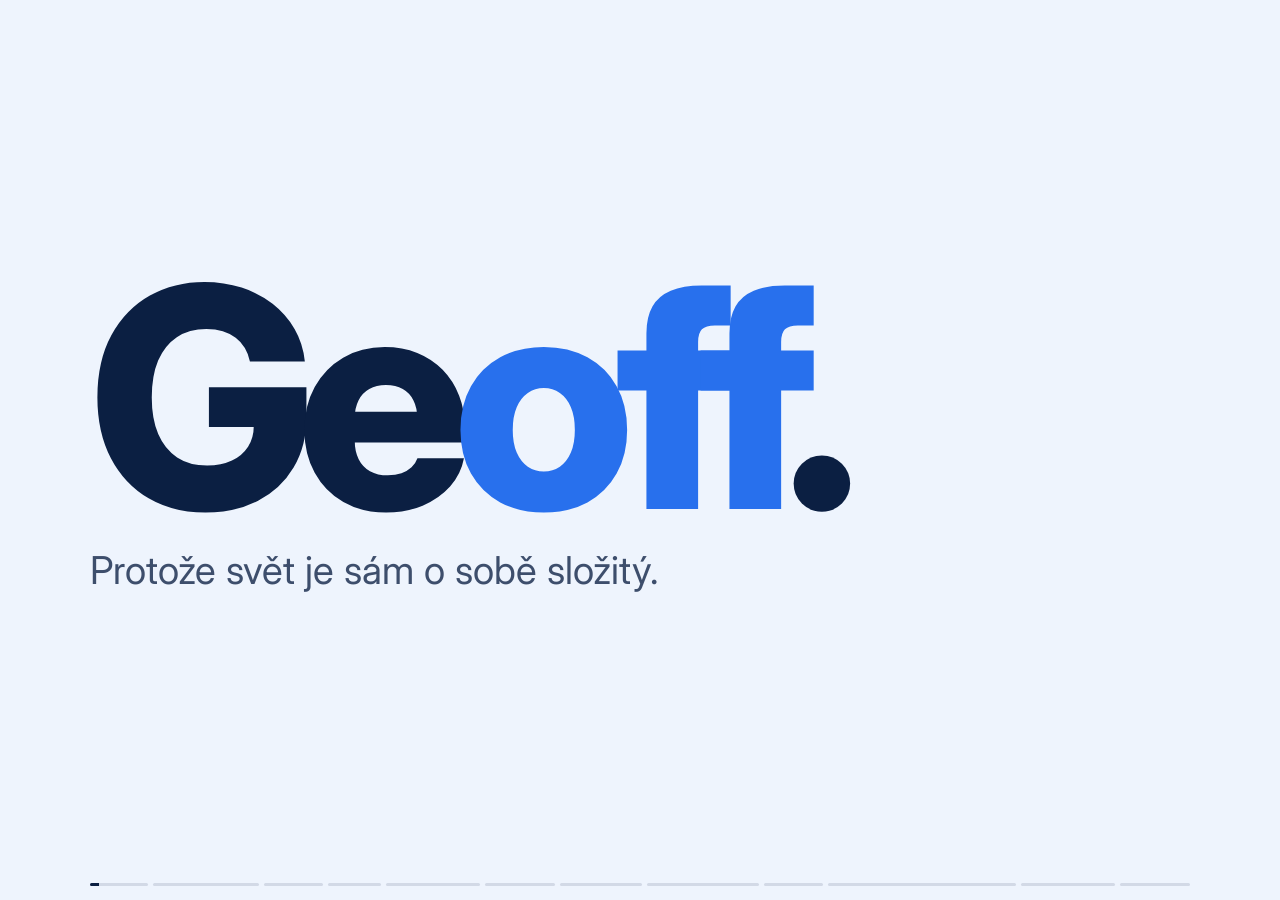
==== commit ecd92b3e: "aaa" ====
--- a/presentation/index.html
+++ b/presentation/index.html
@@ -152,13 +152,12 @@
 #s-matrix { align-items: center; }
 .matrix {
   --red: #E5242B;
-  display: grid; grid-template-columns: auto 1fr 1fr; grid-template-rows: auto 1fr 1fr;
+  display: grid; grid-template-columns: 1fr 1fr; grid-template-rows: 1fr 1fr;
   gap: 1.1rem 1.2rem;
   width: min(100%, 1240px); height: min(68vh, 720px);
 }
-.matrix .ax { font-weight: 700; font-size: clamp(1.2rem, 1.7vw, 1.7rem); letter-spacing: -.01em; color: var(--moss); }
-.matrix .col { text-align: center; padding-bottom: .2rem; }
-.matrix .row { writing-mode: vertical-rl; rotate: 180deg; text-align: center; padding-left: .2rem; }
+.matrix h3 { margin: 0 0 .7em; font-weight: 700; font-size: clamp(1.1rem, 1.55vw, 1.55rem); letter-spacing: -.01em; color: var(--moss); }
+.matrix .bad h3 { color: var(--red); opacity: .75; }
 .matrix .cell {
   position: relative;
   background: var(--foam);
@@ -339,7 +338,15 @@
 .chat-chips { display: flex; flex-wrap: wrap; gap: .4em; }
 .chat-chips span { padding: .3em .7em; border-radius: 1em; background: #eceef2; color: #1c1e24; font-size: .78em; }
 .chat-form { display: flex; gap: .4em; }
-.chat-input { flex: 1; min-width: 0; padding: .45em .8em; border: 1px solid #d8dbe2; border-radius: 1em; font-size: .85em; }
+.chat-input { flex: 1; min-width: 0; white-space: nowrap; overflow: hidden; padding: .45em .8em; border: 1px solid #d8dbe2; border-radius: 1em; font-size: .85em; }
+.chat-input .ph { color: #9aa0aa; }
+.chat-input.focus { border-color: var(--acc); }
+.cacts { display: flex; gap: .4em; margin-top: .5em; }
+.cacts span, .req-acts span { flex: 1; padding: .45em .8em; border-radius: .9em; background: var(--acc); color: #fff; font-weight: 600; text-align: center; }
+.cacts span.sec, .req-acts span.sec { background: #e2e4ea; color: #1c1e24; }
+.cdone { margin-top: .4em; font-weight: 600; color: #1f9d5c; }
+.req-acts { display: flex; gap: .5em; margin-top: .4em; font-size: .9em; }
+.req-acts[hidden] { display: none; }
 .chat-send { padding: .45em .9em; border-radius: 1em; background: var(--acc); color: #fff; font-size: .85em; }
 
 .clist { background: #fff; border-radius: 1.3em; padding: .3em 1em; box-shadow: 0 .08em .25em rgba(0, 0, 0, .06); }
@@ -366,7 +373,7 @@
 .pay-who { display: flex; align-items: center; gap: .7em; margin-bottom: .9em; font-weight: 600; font-size: 1.05em; }
 .pay-who .av { width: 2.6em; height: 2.6em; }
 .segm { display: flex; padding: .2em; margin-bottom: .8em; border-radius: .8em; background: #f2f3f7; }
-.segm span { flex: 1; padding: .5em; border-radius: .65em; text-align: center; font-size: .9em; font-weight: 600; opacity: .6; }
+.segm span { transition: background .25s, opacity .25s, box-shadow .25s; flex: 1; padding: .5em; border-radius: .65em; text-align: center; font-size: .9em; font-weight: 600; opacity: .6; }
 .segm span.on { background: #fff; opacity: 1; box-shadow: 0 .08em .3em rgba(0, 0, 0, .12); }
 .field { display: flex; align-items: center; min-height: 2.6em; margin-bottom: .55em; padding: .7em .8em; border-radius: .8em; background: #f2f3f7; transition: box-shadow .2s; }
 .field.big { font-size: 1.3em; font-weight: 700; min-height: 2.1em; padding: .4em .6em; }
@@ -409,9 +416,6 @@
 .n-res:empty { display: none; }
 
 /* qr */
-.qr-card { margin-bottom: .9em; padding: 1.2em 1.2em 1em; border-radius: 1.3em; background: #fff; text-align: center; box-shadow: 0 .08em .25em rgba(0, 0, 0, .06); }
-.qr-card svg { display: block; width: 80%; height: auto; margin: 0 auto; }
-.qr-card .cap { margin-top: .7em; min-height: 1.3em; font-weight: 600; }
 
 /* stop popup: sheet over the whole screen */
 .sheet-bg { position: absolute; inset: 0; z-index: 50; display: flex; align-items: flex-end; background: rgba(0, 0, 0, .45); opacity: 0; transition: opacity .3s; }
@@ -532,17 +536,12 @@
 
 <!-- 4 -->
 <section class="slide" id="s-matrix" data-dur="9" data-bg="#EEF4FD"
-  data-notes="Co od banky opravdu chceme? QR kód, přehled a platby už existují, stačí je udělat jednoduše. Převody mezi vlastními účty, finanční zdraví a statistiky se mají dít samy. Vyžádání platby a dělené platby mezi přáteli chybí. A pak je tu všechno, co se na nás valí: hypotéky, úvěry, pojištění a další produkty.">
+  data-notes="Co od banky opravdu chceme? QR kód, přehled a platby. Převody mezi vlastními účty, finanční zdraví a statistiky stačí na požádání. Vyžádání platby a dělené platby mezi přáteli potřebujeme. A pak je tu všechno komplexní: hypotéky, úvěry, pojištění a další produkty.">
   <div class="matrix">
-    <div></div>
-    <div class="ax col f" style="--d:0">Žádoucí</div>
-    <div class="ax col f" style="--d:0">Automatizovat</div>
-    <div class="ax row f" style="--d:1">Existující</div>
-    <div class="cell f" style="--d:2"><ul><li>QR kód</li><li>Přehled</li><li>Platby</li></ul></div>
-    <div class="cell f" style="--d:4"><ul><li>Převody mezi vlastními účty</li><li>Finanční zdraví</li><li>Statistiky</li></ul></div>
-    <div class="ax row f" style="--d:5">Neexistující</div>
-    <div class="cell f" style="--d:6"><ul><li>Vyžádání platby</li><li>Dělené platby mezi přáteli</li></ul></div>
-    <div class="cell bad f" id="burst" style="--d:9"><ul><li>Hypotéky</li><li>Úvěry</li><li>Pojištění</li><li>Produkty</li></ul></div>
+    <div class="cell f" style="--d:1"><h3>Žádoucí</h3><ul><li>QR kód</li><li>Přehled</li><li>Platby</li></ul></div>
+    <div class="cell f" style="--d:3"><h3>Na požádání</h3><ul><li>Převody mezi vlastními účty</li><li>Finanční zdraví</li><li>Statistiky</li></ul></div>
+    <div class="cell f" style="--d:5"><h3>Potřebné</h3><ul><li>Vyžádání platby</li><li>Dělené platby mezi přáteli</li></ul></div>
+    <div class="cell bad f" id="burst" style="--d:8"><h3>Komplexní…</h3><ul><li>Hypotéky</li><li>Úvěry</li><li>Pojištění</li><li>Produkty</li></ul></div>
   </div>
 </section>
 
@@ -597,7 +596,7 @@
     <ul class="four">
       <li><span class="r"><span style="--d:2">Kolik máte peněz.</span></span></li>
       <li><span class="r"><span style="--d:3">Peníze mezi přáteli.</span></span></li>
-      <li><span class="r"><span style="--d:4">QR kódy.</span></span></li>
+      <li><span class="r"><span style="--d:4">Žádosti o platbu.</span></span></li>
       <li><span class="r"><span style="--d:5">A bowling <span class="muted">rozdělený mezi 5 přátel.</span></span></span></li>
     </ul>
   </div>
@@ -619,33 +618,33 @@
 
 <!-- 8 -->
 <section class="slide with-phone" id="s-pay" data-dur="19" data-hold="3" data-bg="#EEF4FD" data-phone="on"
-  data-notes="Kontakty jsou vaši přátelé, ne čísla účtů. Klepnete na jméno, napíšete částku, odešlete. A když po vás kamarád chce peníze, zaplatíte rovnou z notifikace. Aplikaci ani nemusíte otevírat.">
+  data-notes="Kontakty jsou vaši přátelé, ne čísla účtů. Klepnete na jméno, napíšete částku, odešlete. A když po vás kamarád chce peníze, přijde vám notifikace. Klepnete na ni a žádost zaplatíte jedním klepnutím.">
   <div class="copy">
     <p class="kicker f">Peníze mezi přáteli</p>
     <h2 class="h">
       <span class="r"><span style="--d:0">Jméno, částka,</span></span>
       <span class="r"><span style="--d:1">odeslat.</span></span>
     </h2>
-    <p class="lede"><span class="r"><span style="--d:3">Přátelé, ne čísla účtů. Žádost od kamaráda zaplatíte rovnou z notifikace.</span></span></p>
+    <p class="lede"><span class="r"><span style="--d:3">Přátelé, ne čísla účtů. Žádost od kamaráda zaplatíte jedním klepnutím.</span></span></p>
   </div>
 </section>
 
 <!-- 9 -->
-<section class="slide with-phone" id="s-qr" data-dur="10" data-hold="3" data-bg="#EEF4FD" data-phone="on"
-  data-notes="Platíte někomu, koho nemáte v kontaktech? Ukážete QR kód. Částka, poznámka, hotovo.">
+<section class="slide with-phone" id="s-request" data-dur="10" data-hold="3" data-bg="#EEF4FD" data-phone="on"
+  data-notes="Zaplatili jste za kamaráda lístky do kina? Klepnete na jeho jméno, přepnete na žádost, napíšete částku a odešlete. On dostane notifikaci, zaplatí jedním klepnutím a peníze jsou zpátky. Žádné upomínání, žádné čísla účtů.">
   <div class="copy">
-    <p class="kicker f">QR kódy</p>
+    <p class="kicker f">Žádost o platbu</p>
     <h2 class="h">
-      <span class="r"><span style="--d:0">Ukažte kód.</span></span>
-      <span class="r"><span style="--d:1">Hotovo.</span></span>
+      <span class="r"><span style="--d:0">Vyžádat.</span></span>
+      <span class="r"><span style="--d:1">Bez připomínání.</span></span>
     </h2>
-    <p class="lede"><span class="r"><span style="--d:3">Pro každého, koho v kontaktech nemáte.</span></span></p>
+    <p class="lede"><span class="r"><span style="--d:3">Kamarád dostane žádost a zaplatí jedním klepnutím.</span></span></p>
   </div>
 </section>
 
 <!-- 10 -->
 <section class="slide with-phone" id="s-beers" data-dur="32" data-bg="#EEF4FD" data-phone="on"
-  data-notes="A teď ten večer. Jdete s partou na bowling a tentokrát platíte vy. Na začátku jedním klepnutím na ploše spustíte skupinovou platbu. Všechno, co ten večer zaplatíte kartou, se samo sbírá: dráha na bowlingu i pizza pro všechny. Na konci ji ukončíte a vytvoříte skupinové vyrovnání. Zaškrtnete přátele a schválíte. Geoff spočítá podíly s co nejmenším počtem převodů a každému pošle žádost. Ti zaplatí jedním klepnutím přímo z notifikace.">
+  data-notes="A teď ten večer. Jdete s partou na bowling a tentokrát platíte vy. Na začátku jedním klepnutím na ploše spustíte skupinovou platbu. Všechno, co ten večer zaplatíte kartou, se samo sbírá: dráha na bowlingu i pizza pro všechny. Na konci ji ukončíte a vytvoříte skupinové vyrovnání. Zaškrtnete přátele a schválíte. Geoff spočítá podíly s co nejmenším počtem převodů a každému pošle žádost. Ti ji zaplatí jedním klepnutím.">
   <div class="copy">
     <p class="kicker f">Skupinová platba</p>
     <h2 class="h">
@@ -663,14 +662,14 @@
 
 <!-- 11 -->
 <section class="slide with-phone" id="s-chat" data-dur="16" data-bg="#EEF4FD" data-phone="on"
-  data-notes="A věci, na které zapomenout nechcete, třeba občas přehled nebo statistiku? Jednoduše se Geoffa zeptejte, jedním klepnutím nebo vlastními slovy. Odpoví česky z vašich plateb a sám s penězi nikdy nepohne. V základu vám nebude nutit nic, co běžný den nepotřebujete.">
+  data-notes="A věci, na které zapomenout nechcete, třeba občas přehled nebo statistiku? Jednoduše se Geoffa zeptejte, jedním klepnutím nebo vlastními slovy. Odpoví česky z vašich plateb. A když chcete, přesune peníze mezi vašimi účty, třeba na spoření. Vždycky se ale nejdřív zeptá. V základu vám nebude nutit nic, co běžný den nepotřebujete.">
   <div class="copy">
     <p class="kicker f">Všechno ostatní</p>
     <h2 class="h">
       <span class="r"><span style="--d:0">Chcete přehled?</span></span>
       <span class="r"><span style="--d:1">Zeptejte se.</span></span>
     </h2>
-    <p class="lede"><span class="r"><span style="--d:3">Ge<span class="off">off</span> odpoví z vašich plateb. Jen čte, s penězi sám nikdy nepohne.</span></span></p>
+    <p class="lede"><span class="r"><span style="--d:3">Ge<span class="off">off</span> odpoví z vašich plateb a přesune peníze mezi vašimi účty.</span></span></p>
   </div>
 </section>
 
@@ -748,7 +747,7 @@
           <div class="chat">
             <div class="chat-list" id="chatList"><div class="chat-empty" id="chatEmpty">Zeptej se mě na své platby.</div></div>
             <div class="chat-chips"><span>Dnes</span><span id="chipMonth">Tento měsíc</span><span id="chipOwe">Kolik dlužím?</span><span>Kdo dluží mně?</span><span>Moje skupiny</span></div>
-            <div class="chat-form"><span class="chat-input"><span class="ph" style="color:#9aa0aa">Napiš zprávu…</span></span><span class="chat-send">Poslat</span></div>
+            <div class="chat-form"><span class="chat-input" id="chatIn"><span class="ph">Napiš zprávu…</span></span><span class="chat-send" id="chatSend">Poslat</span></div>
           </div>
         </div>
 
@@ -777,7 +776,7 @@
           <div class="clist">
             <div class="crow"><span class="av" style="background:#3b6cff">ŠP</span><span class="nm">Štěpán Pressl</span><span class="chev ico" data-ico="chevron"></span></div>
             <div class="crow" id="cJirka"><span class="av" style="background:#2bb673">JM</span><span class="nm">Jirka Měřínský</span><span class="chev ico" data-ico="chevron"></span></div>
-            <div class="crow"><span class="av" style="background:#e5487a">PŠ</span><span class="nm">Petr Šafář</span><span class="chev ico" data-ico="chevron"></span></div>
+            <div class="crow" id="cPetr"><span class="av" style="background:#e5487a">PŠ</span><span class="nm">Petr Šafář</span><span class="chev ico" data-ico="chevron"></span></div>
             <div class="crow"><span class="av" style="background:#8b5cf6">OK</span><span class="nm">Ondra Kubát</span><span class="chev ico" data-ico="chevron"></span></div>
             <div class="crow"><span class="av" style="background:#14b8a6">BN</span><span class="nm">Bára Nováková</span><span class="chev ico" data-ico="chevron"></span></div>
           </div>
@@ -796,13 +795,28 @@
           </div>
         </div>
 
-        <!-- qr -->
-        <div class="scr" data-s="qr">
-          <div class="vh"><span class="back ico" data-ico="back"></span><h3>QR kód</h3></div>
-          <div class="qr-card"><svg id="qrSvg" viewBox="0 0 29 29" shape-rendering="crispEdges"></svg><div class="cap" id="qrCap">Naskenuj a zaplať</div></div>
+
+        <!-- to be paid -->
+        <div class="scr" data-s="topay">
+          <div class="vh"><span class="back ico" data-ico="back"></span><h3>K zaplacení</h3></div>
+          <div class="segm"><span class="on">Přijaté žádosti</span><span>Moje žádosti</span></div>
           <div class="pcard">
-            <div class="field" id="qrAmt"></div>
-            <div class="field" id="qrNote" style="margin-bottom:0"></div>
+            <div class="crow"><span class="av" style="background:#3b6cff">ŠP</span><span class="nm">Štěpán Pressl<span class="sub">kebab</span></span><span class="amt">120 Kč</span></div>
+            <div class="req-acts" id="tpActs"><span class="sec">Odmítnout</span><span id="tpPay">Zaplatit</span></div>
+            <div class="fmsg" id="tpMsg">Zaplaceno · 120 Kč pro Štěpána</div>
+          </div>
+        </div>
+
+        <!-- request -->
+        <div class="scr" data-s="request">
+          <div class="vh"><span class="back ico" data-ico="back"></span><h3 id="rqTitle">Poslat peníze</h3></div>
+          <div class="pay-who"><span class="av" style="background:#e5487a">PŠ</span>Petr Šafář</div>
+          <div class="pcard">
+            <div class="segm" id="rqSeg"><span class="on">Platba</span><span>Žádost</span></div>
+            <div class="field big" id="rqAmt"></div>
+            <div class="field" id="rqNote"></div>
+            <div class="sbtn" id="rqSend">Poslat</div>
+            <div class="fmsg" id="rqMsg">Žádost odeslána · 240 Kč od Petra</div>
           </div>
         </div>
 
@@ -1062,23 +1076,6 @@
   addEventListener("resize", () => { if (slides[cur] && slides[cur].id === "s-chaos") placeChips(); });
   function clearNoise() { noise.classList.remove("on", "swept"); chips.forEach((c) => c.classList.remove("in")); }
 
-  /* ---- QR pattern (decorative, deterministic) ---- */
-  (function qr() {
-    const n = 29, svg = $("#qrSvg");
-    let seed = 7; const rnd = () => (seed = (seed * 16807) % 2147483647) / 2147483647;
-    const finder = (x, y) => (x < 7 && y < 7) || (x > n - 8 && y < 7) || (x < 7 && y > n - 8);
-    let out = "";
-    for (let y = 0; y < n; y++) for (let x = 0; x < n; x++) {
-      let on;
-      if (finder(x, y)) {
-        const fx = x > n - 8 ? x - (n - 7) : x, fy = y > n - 8 ? y - (n - 7) : y;
-        on = fx === 0 || fx === 6 || fy === 0 || fy === 6 || (fx >= 2 && fx <= 4 && fy >= 2 && fy <= 4);
-      } else if ((x === 7 || y === 7 || x === n - 8 || y === n - 8) && (finder(x - 1, y) || finder(x + 1, y) || finder(x, y - 1) || finder(x, y + 1))) on = false;
-      else on = rnd() > .52;
-      if (on) out += `<rect x="${x}" y="${y}" width="1" height="1"/>`;
-    }
-    svg.innerHTML = `<g fill="#0B1F42">${out}</g>`;
-  })();
 
   /* ---- scenes ---- */
   const scenes = {
@@ -1136,22 +1133,38 @@
       at(t + 250, () => note.classList.remove("focus", "caret"));
       at(t + 600, () => tap($("#paySend")));
       at(t + 900, () => { msg.classList.add("on"); setMoney(31265, -240); });
-      // a friend asks for money: pay it straight from the notification
-      at(8600, () => notify("Štěpán Pressl žádá 120 Kč · kebab", ["Zaplatit", "Odmítnout"]));
-      at(11400, () => tap($("#nActs span")));
-      at(11700, () => { $("#nActs").replaceChildren(); $("#nRes").textContent = "Zaplaceno"; setMoney(31145, -360); });
-      at(14800, hideBanner);
+      // a friend asks for money: the notification opens the request, paid with one tap
+      $("#tpActs").hidden = false; $("#tpMsg").classList.remove("on");
+      at(8600, () => notify("Štěpán Pressl žádá 120 Kč · kebab"));
+      at(10600, () => tap(banner));
+      at(10900, () => { hideBanner(); screen("topay"); });
+      at(12600, () => tap($("#tpPay")));
+      at(12900, () => { $("#tpActs").hidden = true; $("#tpMsg").classList.add("on"); setMoney(31145, -360); });
     },
-    "s-qr"() {
+    "s-request"() {
       resetPhone("22:40", 31145, -360); screen("main");
-      const a = $("#qrAmt"), n = $("#qrNote"), cap = $("#qrCap");
-      placeholder(a, "Částka (Kč)"); placeholder(n, "Poznámka (nepovinná)"); cap.textContent = "Naskenuj a zaplať";
-      at(600, () => tap($("#tQr")));
-      at(900, () => screen("qr"));
-      let t = type(a, "90", 2000, 140);
-      at(t + 50, () => { cap.textContent = "90 Kč"; a.classList.remove("focus", "caret"); });
-      t = type(n, "za kávu", t + 400, 80);
-      at(t + 50, () => { cap.textContent = "90 Kč · za kávu"; n.classList.remove("focus", "caret"); });
+      const amt = $("#rqAmt"), note = $("#rqNote"), msg = $("#rqMsg"), [segPay, segReq] = $$("#rqSeg span");
+      placeholder(amt, "Částka (Kč)"); placeholder(note, "Poznámka (nepovinná)"); msg.classList.remove("on");
+      segPay.classList.add("on"); segReq.classList.remove("on");
+      $("#rqTitle").textContent = "Poslat peníze"; $("#rqSend").textContent = "Poslat";
+      at(400, () => tap($("#tContacts")));
+      at(700, () => screen("contacts"));
+      at(1500, () => { tap($("#cPetr")); $("#cPetr").classList.add("tap"); });
+      at(1800, () => { screen("request"); $("#cPetr").classList.remove("tap"); });
+      // switch the form from paying to asking
+      at(2500, () => tap(segReq));
+      at(2650, () => {
+        segPay.classList.remove("on"); segReq.classList.add("on");
+        $("#rqTitle").textContent = "Vyžádat peníze"; $("#rqSend").textContent = "Vyžádat";
+      });
+      let t = type(amt, "240", 3000, 120);
+      at(t + 100, () => amt.classList.remove("focus", "caret"));
+      t = type(note, "lístky do kina", t + 250, 40);
+      at(t + 150, () => note.classList.remove("focus", "caret"));
+      at(t + 450, () => tap($("#rqSend")));
+      at(t + 700, () => msg.classList.add("on"));
+      // Petr pays it straight from his notification; the money is back
+      at(t + 1700, () => { notify("Petr Šafář zaplatil 240 Kč · lístky do kina"); setMoney(31385, -120); });
     },
     "s-beers"() {
       resetPhone("18:55", 31145, 0); screen("home");
@@ -1201,8 +1214,26 @@
       resetPhone("23:58", 30665, -480); screen("main");
       ask($("#chipMonth"), "Shrň mi platby za tento měsíc.",
         "Za listopad ti přišlo 35 300 Kč a odešlo 27 960 Kč. Nejvíc šlo do Albertu (3 120 Kč) a do Pizzerie Napoli (1 680 Kč).", 1200);
-      ask($("#chipOwe"), "Komu a kolik dlužím?",
-        "Štěpánovi dlužíš 250 Kč za Chatu Krkonoše. Nikomu dalšímu nic nedlužíš.", 7600);
+      // Geoff can also move money between your own accounts, after you confirm
+      const input = $("#chatIn"), ask2 = "Pošli 2 000 Kč na spoření";
+      placeholder(input, "Napiš zprávu…");
+      let t = type(input, ask2, 6600, 45);
+      at(t + 300, () => tap($("#chatSend")));
+      at(t + 500, () => { bubble("user", ask2); placeholder(input, "Napiš zprávu…"); });
+      let wait;
+      at(t + 850, () => { wait = bubble("bot", "…"); });
+      at(t + 2300, () => {
+        wait.textContent = "Převést 2 000 Kč z běžného účtu na Spoření?";
+        const acts = Object.assign(document.createElement("div"), { className: "cacts" });
+        acts.innerHTML = '<span id="cOk">Převést</span><span class="sec">Zrušit</span>';
+        wait.append(acts);
+      });
+      at(t + 4000, () => tap($("#cOk")));
+      at(t + 4300, () => {
+        const acts = wait.querySelector(".cacts");
+        acts.replaceWith(Object.assign(document.createElement("div"), { className: "cdone", textContent: "Převedeno ✓" }));
+        setMoney(28665, -2480);
+      });
     },
   };
 
@@ -1211,7 +1242,7 @@
   const stills = {
     "s-balance"() { resetPhone("21:40"); screen("home"); },
     "s-pay"() { resetPhone("22:15"); screen("main"); },
-    "s-qr"() { resetPhone("22:40", 31145, -360); screen("main"); },
+    "s-request"() { resetPhone("22:40", 31145, -360); screen("main"); },
   };
   let pending = false; // the current slide still waits for its animation
 
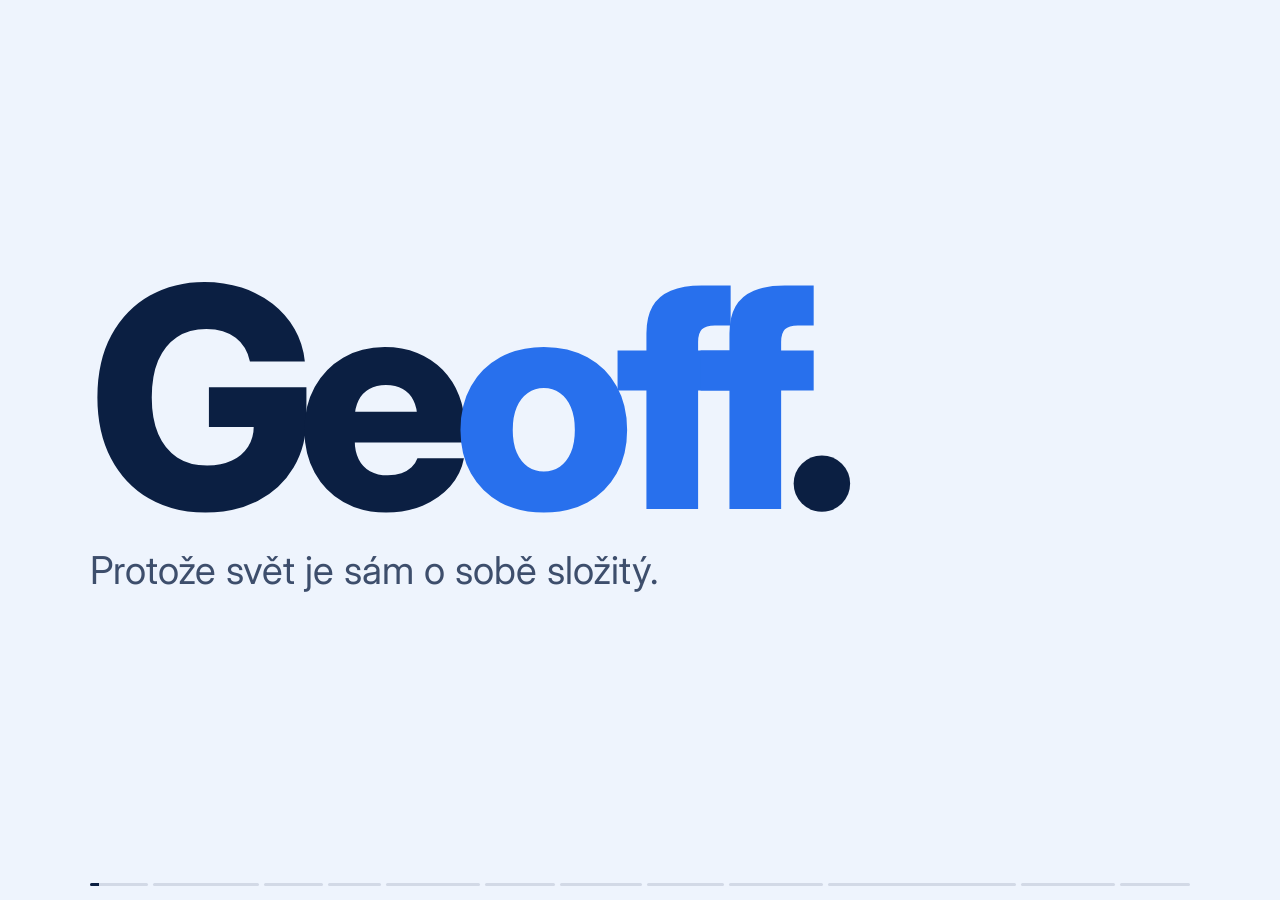
==== commit 7e4b4883: "f" ====
--- a/presentation/index.html
+++ b/presentation/index.html
@@ -1,1336 +1,3904 @@
 <!doctype html>
 <html lang="cs">
-<head>
-<meta charset="utf-8">
-<meta name="viewport" content="width=device-width, initial-scale=1">
-<title>Geoff</title>
-<link rel="preconnect" href="https://fonts.googleapis.com">
-<link rel="preconnect" href="https://fonts.gstatic.com" crossorigin>
-<link href="https://fonts.googleapis.com/css2?family=Inter:opsz,wght@14..32,300..900&display=swap" rel="stylesheet">
-<style>
-:root {
-  --fog: #EEF4FD;
-  --ink: #0B1F42;
-  --moss: #2870ED;
-  --amber: #2870ED;
-  --foam: #F7F9FD;
-  --glare: #FFFFFF;
-  --pink: #FF3B7A;
-  --blue: #7B2FF7;
-  --bg: var(--fog);
-  --ease: cubic-bezier(.2, .8, .2, 1);
-  --ph: min(80vh, 760px);
-}
-* { box-sizing: border-box; }
-html, body { margin: 0; height: 100%; overflow: hidden; }
-body {
-  background: var(--bg);
-  color: var(--ink);
-  font-family: "Inter", ui-sans-serif, system-ui, sans-serif;
-  font-optical-sizing: auto;
-  transition: background-color .9s var(--ease);
-  -webkit-font-smoothing: antialiased;
-}
-button { font: inherit; color: inherit; }
-
-/* ---------- slides ---------- */
-.slide {
-  position: fixed; inset: 0;
-  padding: 9vh 7vw 12vh;
-  display: flex; flex-direction: column; justify-content: center;
-  visibility: hidden; pointer-events: none;
-  z-index: 2;
-}
-.slide.active, .slide.leaving { visibility: visible; }
-.slide.active { pointer-events: auto; }
-.slide.with-phone .copy { max-width: min(46vw, 640px); }
-
-/* line reveal: each .r clips its inner span */
-.r { display: block; overflow: hidden; padding-bottom: .08em; margin-bottom: -.08em; }
-.r > span {
-  display: block;
-  transform: translateY(108%);
-  transition: transform .9s var(--ease);
-  transition-delay: calc(var(--d, 0) * 110ms + 200ms);
-}
-.slide.active .r > span { transform: none; }
-.slide.leaving .r > span { transform: translateY(-108%); transition-duration: .5s; transition-delay: calc(var(--d, 0) * 40ms); }
-.slide:not(.active):not(.leaving) .r > span { transition: none; }
-
-.f { opacity: 0; transform: translateY(14px); transition: opacity .8s var(--ease), transform .8s var(--ease); transition-delay: calc(var(--d, 0) * 110ms + 300ms); }
-.slide.active .f { opacity: 1; transform: none; }
-.slide.leaving .f { opacity: 0; transition-delay: 0s; transition-duration: .35s; }
-.slide:not(.active):not(.leaving) .f { transition: none; }
-
-h1, h2, p { margin: 0; }
-.display {
-  font-size: clamp(3rem, 7.6vw, 8.8rem);
-  font-weight: 800;
-  line-height: .98;
-  letter-spacing: -.045em;
-}
-.h {
-  font-size: clamp(2.4rem, 5.1vw, 5.8rem);
-  font-weight: 800;
-  line-height: 1.02;
-  letter-spacing: -.04em;
-}
-.lede {
-  font-size: clamp(1.3rem, 2.1vw, 2.05rem);
-  font-weight: 400;
-  line-height: 1.4;
-  max-width: 34ch;
-  margin-top: 1.4em;
-  color: color-mix(in srgb, var(--ink) 78%, transparent);
-}
-.muted { color: color-mix(in srgb, var(--ink) 45%, transparent); }
-
-/* ---------- 1 intro ---------- */
-#s-intro .wordmark {
-  font-size: clamp(5.5rem, 24vw, 27rem);
-  font-weight: 800;
-  line-height: .8;
-  letter-spacing: 0;
-  transition: letter-spacing 2.4s var(--ease);
-}
-#s-intro.active .wordmark { letter-spacing: -.065em; }
-#s-intro .wordmark .dot { color: var(--ink); }
-.off { color: var(--moss); }
-#s-intro .lede { margin-top: .6em; font-size: clamp(1.6rem, 3vw, 3rem); max-width: none; }
-
-/* ---------- 2 chaos ---------- */
-#s-chaos { z-index: 4; align-items: flex-start; }
-#s-chaos .h { font-size: clamp(2.6rem, 6.4vw, 7.4rem); }
-#s-chaos .r > span > span { background: var(--glare); box-decoration-break: clone; -webkit-box-decoration-break: clone; padding: 0 .12em; }
-.noise { position: fixed; inset: 0; z-index: 3; pointer-events: none; }
-.chip {
-  position: absolute;
-  display: flex; align-items: center; gap: .55em;
-  padding: .7em .95em;
-  border-radius: 1.1em;
-  background: #fff;
-  box-shadow: 0 10px 30px -8px rgba(11, 31, 66, .28), 0 0 0 1px rgba(11, 31, 66, .06);
-  font: 600 clamp(.85rem, 1.2vw, 1.15rem)/1.25 system-ui, -apple-system, sans-serif;
-  color: #1a1a2e;
-  white-space: nowrap;
-  opacity: 0;
-  transform: translate(var(--x0, 0), var(--y0, 30px)) scale(.6) rotate(var(--rot, 0deg));
-  transition: opacity .35s ease, transform .6s cubic-bezier(.3, 1.6, .5, 1);
-}
-.chip i { font-style: normal; font-size: 1.25em; }
-.chip.hot { background: var(--pink); color: #fff; }
-.chip.cool { background: var(--blue); color: #fff; }
-.chip.badge { width: 2.4em; height: 2.4em; padding: 0; justify-content: center; border-radius: 50%; background: #FF2D2D; color: #fff; font-size: clamp(.9rem, 1.3vw, 1.2rem); }
-.chip svg { width: 5.5em; height: 2.2em; }
-.noise.on .chip.in { opacity: 1; transform: translate(0, 0) scale(1) rotate(var(--rot, 0deg)); animation: jitter 2.6s ease-in-out infinite alternate; animation-delay: var(--jd, 0s); }
-@keyframes jitter { to { translate: 0 -10px; } }
-.noise.swept .chip.in {
-  opacity: 0;
-  transform: translate(-60vw, var(--sy, 0)) scale(.8) rotate(-12deg);
-  filter: blur(6px);
-  transition: opacity .7s ease, transform 1.1s cubic-bezier(.6, 0, .4, 1), filter .9s ease;
-  transition-delay: var(--sd, 0s);
-  animation: none;
-}
-
-/* ---------- 3 calm ---------- */
-.evening { display: grid; grid-template-columns: repeat(3, 1fr); gap: 3vw; margin-top: 7vh; max-width: 1200px; }
-.moment { border-top: 2px solid var(--ink); padding-top: 1.1rem; }
-.moment .time { font-weight: 500; font-variant-numeric: tabular-nums; }
-.moment .place { font-size: clamp(1.8rem, 2.9vw, 3.1rem); font-weight: 800; letter-spacing: -.02em; margin: .2em 0 .1em; }
-.moment .what { color: color-mix(in srgb, var(--ink) 70%, transparent); font-size: clamp(1.2rem, 1.55vw, 1.5rem); }
-.ring { display: flex; align-items: center; gap: .6em; margin-top: 1.2rem; font-weight: 600; font-variant-numeric: tabular-nums; }
-.ring svg { width: 2.4rem; height: 2.4rem; transform: rotate(-90deg); }
-.ring circle { fill: none; stroke-width: 4; }
-.ring .track { stroke: color-mix(in srgb, var(--ink) 12%, transparent); }
-.ring .fill { stroke: var(--moss); stroke-linecap: round; stroke-dasharray: 100; stroke-dashoffset: 100; transition: stroke-dashoffset 1.6s var(--ease); }
-.slide.active .ring .fill { stroke-dashoffset: var(--to); transition-delay: calc(var(--d) * 110ms + 600ms); }
-.rest { margin-top: 6vh; font-size: clamp(1.7rem, 2.9vw, 2.9rem); font-weight: 600; letter-spacing: -.01em; }
-.rest b { color: var(--moss); font-weight: 750; }
-
-/* ---------- 4 matrix ---------- */
-#s-matrix { align-items: center; }
-.matrix {
-  --red: #E5242B;
-  display: grid; grid-template-columns: 1fr 1fr; grid-template-rows: 1fr 1fr;
-  gap: 1.1rem 1.2rem;
-  width: min(100%, 1240px); height: min(68vh, 720px);
-}
-.matrix h3 { margin: 0 0 .7em; font-weight: 700; font-size: clamp(1.1rem, 1.55vw, 1.55rem); letter-spacing: -.01em; color: var(--moss); }
-.matrix .bad h3 { color: var(--red); opacity: .75; }
-.matrix .cell {
-  position: relative;
-  background: var(--foam);
-  border: 1.5px solid color-mix(in srgb, var(--ink) 10%, transparent);
-  border-radius: 24px;
-  padding: clamp(1rem, 2.2vw, 2rem);
-}
-.matrix ul { list-style: none; margin: 0; padding: 0; position: relative; z-index: 2; }
-.matrix li { font-size: clamp(1.35rem, 2.15vw, 2.25rem); font-weight: 750; letter-spacing: -.025em; line-height: 1.15; }
-.matrix li + li { margin-top: .3em; }
-.matrix .cell.bad {
-  background: #FDE6E6; border: 2px solid var(--red); color: var(--red);
-  translate: 1.8vw 2.2vh; rotate: 1.6deg;
-  box-shadow: 0 24px 50px -20px rgba(229, 36, 43, .45);
-}
-
-/* ---------- 5 principle ---------- */
-#s-banker { display: grid; grid-template-columns: 1.05fr 1fr; align-items: center; gap: 5vw; }
-.flow { width: 100%; max-width: 620px; justify-self: end; }
-.flow svg { width: 100%; height: auto; overflow: visible; }
-.flow .path { fill: none; stroke: var(--moss); stroke-width: 2.5; stroke-dasharray: 600; stroke-dashoffset: 600; }
-.flow .bead { fill: var(--amber); opacity: 0; }
-.flow text { font-family: "Inter", sans-serif; fill: var(--ink); }
-.flow .node-label { font-size: 17px; font-weight: 500; opacity: .7; }
-.flow .node-value { font-size: 30px; font-weight: 720; font-variant-numeric: tabular-nums; letter-spacing: -.02em; }
-.flow .in-box { fill: var(--ink); }
-.flow .in-text { fill: var(--foam); }
-.flow .bin { fill: var(--foam); stroke: color-mix(in srgb, var(--ink) 15%, transparent); stroke-width: 1.5; }
-.flow .bin-fill { fill: color-mix(in srgb, var(--amber) 55%, var(--foam)); }
-
-/* ---------- 6 four things ---------- */
-.four { list-style: none; padding: 0; margin: 5vh 0 0; }
-.four li { font-size: clamp(1.7rem, 3vw, 3.1rem); font-weight: 700; letter-spacing: -.02em; line-height: 1.12; }
-.four li + li { margin-top: .25em; }
-.four li .muted { font-weight: 400; }
-
-/* feature slides */
-.kicker { font-weight: 600; color: var(--moss); font-size: clamp(1.2rem, 1.6vw, 1.55rem); margin-bottom: 1.2rem; }
-.big-stat { font-size: clamp(2.7rem, 5vw, 5.4rem); font-weight: 800; letter-spacing: -.03em; font-variant-numeric: tabular-nums; line-height: 1; }
-.math { display: grid; grid-template-columns: auto 1fr; column-gap: 1.2rem; row-gap: .2rem; margin-top: 4.5vh; align-items: baseline; }
-.math .big-stat { text-align: right; }
-.math .lbl { font-size: clamp(1.2rem, 1.7vw, 1.65rem); color: color-mix(in srgb, var(--ink) 65%, transparent); }
-.math .big-stat.amber { color: var(--moss); }
-.math .row { display: contents; }
-.math .row .big-stat, .math .row .lbl { opacity: .12; transition: opacity .6s var(--ease); }
-.math .row.on .big-stat, .math .row.on .lbl { opacity: 1; }
-
-/* ---------- 12 outro ---------- */
-#s-outro .display { max-width: 14ch; }
-#s-outro .second { margin-top: 5vh; font-size: clamp(1.9rem, 4vw, 4.3rem); font-weight: 500; letter-spacing: -.02em; line-height: 1.05; color: var(--moss); }
-#s-outro .sign { position: absolute; right: 7vw; bottom: 8vh; font-size: clamp(2.4rem, 4.8vw, 4.8rem); font-weight: 800; letter-spacing: -.05em; }
-#s-outro .sign .off { color: var(--moss); }
-
-/* ---------- phone: mirrors the real Geoff app (web/app.css, web/phone.css) ---------- */
-.stage {
-  position: fixed;
-  right: max(7vw, calc(50vw - 640px));
-  top: 50%;
-  z-index: 5;
-  width: calc(var(--ph) * .49);
-  height: var(--ph);
-  transform: translateY(70vh) rotate(9deg);
-  opacity: 0;
-  transition: transform 1.1s var(--ease), opacity .6s ease;
-  pointer-events: none;
-}
-body[data-phone="on"] .stage { transform: translateY(-50%); opacity: 1; }
-.phone {
-  position: absolute; inset: 0;
-  border-radius: calc(var(--ph) * .085);
-  background: #1c1d22;
-  padding: calc(var(--ph) * .014);
-  box-shadow: 0 40px 80px -30px rgba(11, 31, 66, .45), 0 0 0 1.5px #3a3b42 inset;
-}
-.screen {
-  --acc: #3b6cff;
-  position: relative; width: 100%; height: 100%;
-  border-radius: calc(var(--ph) * .072);
-  overflow: hidden;
-  background: #f2f3f7;
-  color: #111;
-  font-family: -apple-system, BlinkMacSystemFont, "SF Pro Text", "Inter", "Segoe UI", Roboto, sans-serif;
-  font-size: calc(var(--ph) * .0205);
-  letter-spacing: 0;
-}
-.island { position: absolute; top: 1.6%; left: 50%; width: 30%; height: 3.6%; transform: translateX(-50%); background: #000; border-radius: 99px; z-index: 70; }
-.sbar { position: absolute; top: 0; left: 0; right: 0; height: 7%; display: flex; justify-content: space-between; align-items: center; padding: 0 9% 0 10%; font-weight: 600; font-size: 1.05em; z-index: 65; transition: color .3s; }
-.sbar .sig { display: flex; gap: .18em; align-items: flex-end; }
-.sbar .sig i { width: .22em; background: currentColor; border-radius: 1px; }
-.homebar { position: absolute; bottom: 1.2%; left: 50%; width: 36%; height: .5%; min-height: 4px; transform: translateX(-50%); background: #111; border-radius: 99px; z-index: 70; transition: background .3s; }
-.screen.at-home .sbar { color: #fff; }
-.screen.at-home .homebar { background: #fff; }
-
-/* home screen with the Geoff widget */
-.home {
-  position: absolute; inset: 0;
-  padding: 4.2em 1.4em 1em;
-  display: flex; flex-direction: column;
-  color: #fff;
-  background:
-    radial-gradient(circle at 20% 15%, #ff7eb3 0%, transparent 45%),
-    radial-gradient(circle at 85% 40%, #6a8bff 0%, transparent 50%),
-    radial-gradient(circle at 30% 90%, #3ad1c5 0%, transparent 50%),
-    linear-gradient(160deg, #3b2a8f, #12123a);
-}
-.widget {
-  height: 50%; flex: none;
-  display: flex; flex-direction: column; justify-content: space-between;
-  padding: 1.2em 1.3em 1.2em;
-  border-radius: 1.6em;
-  background: rgba(255, 255, 255, .18);
-  backdrop-filter: blur(20px) saturate(1.5); -webkit-backdrop-filter: blur(20px) saturate(1.5);
-  box-shadow: inset 0 0 0 .06em rgba(255, 255, 255, .25);
-}
-.w-head { display: flex; align-items: center; gap: .5em; font-weight: 600; }
-.gicon { flex: none; width: 1.7em; height: 1.7em; border-radius: .42em; display: grid; place-items: center; background: linear-gradient(135deg, #3b6cff, #2a4fd6); color: #fff; font-weight: 800; }
-.w-label { font-size: .85em; opacity: .85; }
-.w-bal { font-size: 2.1em; font-weight: 700; letter-spacing: -.01em; margin-top: .1em; font-variant-numeric: tabular-nums; }
-.chg { display: inline-block; margin-top: .5em; padding: .25em .7em; border-radius: 1em; font-size: .8em; font-weight: 600; background: rgba(255, 255, 255, .2); }
-.chg.up { background: rgba(43, 214, 120, .35); }
-.chg.down { background: rgba(255, 80, 90, .35); }
-.w-rec { margin: .8em 0 .4em; padding: .55em; border-radius: 1.1em; font-size: .85em; font-weight: 600; text-align: center; background: rgba(255, 255, 255, .25); transition: background .3s; }
-.w-rec.recording { background: rgba(217, 54, 54, .85); }
-.rec-info { display: flex; align-items: center; justify-content: center; gap: .5em; margin-bottom: .9em; font-size: .85em; font-weight: 600; }
-.rec-info[hidden] { display: none; }
-.widget .rec-info { margin: 0; font-size: .75em; justify-content: flex-start; }
-.rec-dot { width: .7em; height: .7em; border-radius: 50%; background: #e5303a; animation: rec-pulse 1.2s ease-in-out infinite; }
-@keyframes rec-pulse { 50% { opacity: .3; transform: scale(.7); } }
-.icons { display: grid; grid-template-columns: repeat(4, 1fr); gap: .9em; margin-top: 1.4em; text-align: center; }
-.app-ic { width: 3.2em; height: 3.2em; border-radius: .8em; margin: 0 auto .3em; box-shadow: 0 .2em .6em rgba(0, 0, 0, .2); }
-.app-ic.gicon { font-size: 1.85em; width: 1.73em; height: 1.73em; border-radius: .43em; }
-.icons span { font-size: .68em; }
-.dock { margin-top: auto; margin-bottom: 1.2em; padding: .8em; border-radius: 1.8em; background: rgba(255, 255, 255, .2); display: grid; grid-template-columns: repeat(4, 1fr); gap: .9em; }
-.dock .app-ic { margin: 0 auto; }
-
-/* the app window opens out of the Geoff icon */
-.app {
-  position: absolute; inset: 0; z-index: 5;
-  background: #f2f3f7;
-  transform-origin: 84% 61%;
-  transform: scale(.1); opacity: 0; border-radius: 4em;
-  transition: transform .45s cubic-bezier(.2, .9, .3, 1), opacity .3s, border-radius .45s;
-}
-.app.open { transform: none; opacity: 1; border-radius: 0; }
-.scr {
-  position: absolute; inset: 3.6em 0 0;
-  padding: .4em 1.1em 2.2em;
-  display: flex; flex-direction: column;
-  opacity: 0; transform: translateX(1.2em);
-  transition: opacity .3s ease, transform .35s ease-out;
-}
-.scr.on { opacity: 1; transform: none; }
-.vh { display: flex; align-items: center; gap: .3em; margin: .4em 0 .9em -.4em; }
-.vh .back { width: 2.2em; height: 2.2em; padding: .55em; color: var(--acc); }
-.vh h3 { margin: 0; font-size: 1.35em; }
-.ico svg, .vh .back svg { width: 100%; height: 100%; display: block; }
-
-.bcard { padding: 1.1em 1.2em; border-radius: 1.3em; color: #fff; margin: .6em 0 .9em; background: linear-gradient(135deg, var(--acc), color-mix(in srgb, var(--acc) 55%, #0b0d2a)); box-shadow: 0 .6em 1.6em color-mix(in srgb, var(--acc) 35%, transparent); }
-.b-top { display: flex; justify-content: space-between; align-items: center; font-size: .85em; }
-.b-top > span:first-child { opacity: .85; }
-.hist-ico { width: 2.35em; height: 2.35em; padding: .45em; border-radius: 50%; background: rgba(255, 255, 255, .2); }
-.b-val { font-size: 2em; font-weight: 700; letter-spacing: -.01em; margin-top: .15em; font-variant-numeric: tabular-nums; }
-.tiles2 { display: grid; grid-template-columns: 1fr 1fr; gap: .7em; }
-.tile2 { display: flex; align-items: center; gap: .7em; padding: .85em 1em; margin-bottom: .9em; border-radius: 1.1em; background: #fff; box-shadow: 0 .08em .25em rgba(0, 0, 0, .06); font-weight: 600; }
-.ti { flex: none; width: 2.1em; height: 2.1em; padding: .4em; border-radius: .65em; background: #3b6cff; color: #fff; }
-.ti.dark { background: #111; }
-.rec-btn { padding: .75em; margin-bottom: .6em; border-radius: 1.1em; background: #111; color: #fff; font-weight: 600; text-align: center; transition: background .3s; }
-.rec-btn.recording { background: #d93636; }
-
-.chat { flex: 1 1 0; min-height: 0; display: flex; flex-direction: column; gap: .5em; padding: .7em; border-radius: 1.3em; background: #fff; box-shadow: 0 .08em .25em rgba(0, 0, 0, .06); }
-.chat-list { flex: 1; min-height: 0; overflow: hidden; display: flex; flex-direction: column; justify-content: flex-end; gap: .4em; }
-.chat-empty { margin: auto; color: #8a8f9a; font-size: .85em; }
-.chat-empty[hidden] { display: none; }
-.cmsg { max-width: 85%; padding: .45em .75em; border-radius: 1em; font-size: .85em; line-height: 1.35; animation: cpop .35s cubic-bezier(.3, 1.4, .5, 1); }
-@keyframes cpop { from { opacity: 0; transform: translateY(6px) scale(.96); } }
-.cmsg.user { align-self: flex-end; background: var(--acc); color: #fff; }
-.cmsg.bot { align-self: flex-start; background: #eceef2; color: #1c1e24; }
-.chat-chips { display: flex; flex-wrap: wrap; gap: .4em; }
-.chat-chips span { padding: .3em .7em; border-radius: 1em; background: #eceef2; color: #1c1e24; font-size: .78em; }
-.chat-form { display: flex; gap: .4em; }
-.chat-input { flex: 1; min-width: 0; white-space: nowrap; overflow: hidden; padding: .45em .8em; border: 1px solid #d8dbe2; border-radius: 1em; font-size: .85em; }
-.chat-input .ph { color: #9aa0aa; }
-.chat-input.focus { border-color: var(--acc); }
-.cacts { display: flex; gap: .4em; margin-top: .5em; }
-.cacts span, .req-acts span { flex: 1; padding: .45em .8em; border-radius: .9em; background: var(--acc); color: #fff; font-weight: 600; text-align: center; }
-.cacts span.sec, .req-acts span.sec { background: #e2e4ea; color: #1c1e24; }
-.cdone { margin-top: .4em; font-weight: 600; color: #1f9d5c; }
-.req-acts { display: flex; gap: .5em; margin-top: .4em; font-size: .9em; }
-.req-acts[hidden] { display: none; }
-.chat-send { padding: .45em .9em; border-radius: 1em; background: var(--acc); color: #fff; font-size: .85em; }
-
-.clist { background: #fff; border-radius: 1.3em; padding: .3em 1em; box-shadow: 0 .08em .25em rgba(0, 0, 0, .06); }
-.crow { display: flex; align-items: center; gap: .75em; padding: .6em 0; border-bottom: 1px solid #eef0f4; transition: background .2s; }
-.crow:last-child { border-bottom: 0; }
-.crow.compact { padding: .42em 0; }
-.crow .nm { flex: 1; min-width: 0; font-weight: 600; font-size: .95em; }
-.crow .sub { display: block; margin-top: .1em; font-weight: 400; font-size: .78em; color: #8a8f9a; }
-.crow .amt { font-weight: 700; font-size: .95em; white-space: nowrap; font-variant-numeric: tabular-nums; }
-.crow .amt.pos { color: #1f9d5c; }
-.av { flex: none; width: 2.2em; height: 2.2em; border-radius: 50%; display: grid; place-items: center; color: #fff; font-weight: 700; font-size: .8em; }
-.av.ico { background: #5b6275; }
-.av.ico svg { width: 1.2em; height: 1.2em; }
-.av.inc { background: #1f9d5c; }
-.chev { width: 1em; height: 1em; color: #c0c4cc; }
-.qa { display: flex; gap: 1.6em; margin: 0 0 1em .3em; }
-.qa > div { display: flex; flex-direction: column; align-items: center; gap: .4em; }
-.qa .circ { position: relative; width: 2.7em; height: 2.7em; padding: .7em; border-radius: 50%; background: #111; color: #fff; }
-.qa small { font-size: .72em; font-weight: 600; }
-.nbadge { position: absolute; top: -.25em; right: -.25em; width: 1.3em; height: 1.3em; border-radius: 50%; background: #ff3b30; color: #fff; display: grid; place-items: center; font-size: .65em; font-weight: 700; }
-.tap { background: #eef3ff; }
-
-.pcard { background: #fff; border-radius: 1.3em; padding: 1em; box-shadow: 0 .08em .25em rgba(0, 0, 0, .06); }
-.pay-who { display: flex; align-items: center; gap: .7em; margin-bottom: .9em; font-weight: 600; font-size: 1.05em; }
-.pay-who .av { width: 2.6em; height: 2.6em; }
-.segm { display: flex; padding: .2em; margin-bottom: .8em; border-radius: .8em; background: #f2f3f7; }
-.segm span { transition: background .25s, opacity .25s, box-shadow .25s; flex: 1; padding: .5em; border-radius: .65em; text-align: center; font-size: .9em; font-weight: 600; opacity: .6; }
-.segm span.on { background: #fff; opacity: 1; box-shadow: 0 .08em .3em rgba(0, 0, 0, .12); }
-.field { display: flex; align-items: center; min-height: 2.6em; margin-bottom: .55em; padding: .7em .8em; border-radius: .8em; background: #f2f3f7; transition: box-shadow .2s; }
-.field.big { font-size: 1.3em; font-weight: 700; min-height: 2.1em; padding: .4em .6em; }
-.field .ph { color: #9aa0aa; font-weight: 400; }
-.field.focus { box-shadow: 0 0 0 2px var(--acc); }
-.caret::after { content: ""; display: inline-block; width: 2px; height: 1.05em; margin-left: 2px; vertical-align: -.15em; background: var(--acc); animation: blink 1s steps(1) infinite; }
-@keyframes blink { 50% { opacity: 0; } }
-.sbtn { padding: .75em; border-radius: .9em; background: #111; color: #fff; font-weight: 600; text-align: center; }
-.fmsg { min-height: 1.2em; margin-top: .6em; font-size: .85em; font-weight: 600; color: #1f9d5c; opacity: 0; transition: opacity .3s; }
-.fmsg.on { opacity: 1; }
-.press { animation: press .3s ease; }
-@keyframes press { 50% { transform: scale(.95); } }
-.tapfx { position: absolute; z-index: 80; width: 2.6em; height: 2.6em; margin: -1.3em 0 0 -1.3em; border-radius: 50%; background: rgba(59, 108, 255, .4); pointer-events: none; animation: tapfx .55s ease-out forwards; }
-@keyframes tapfx { from { transform: scale(.3); opacity: 1; } to { transform: scale(1.7); opacity: 0; } }
-
-/* notification banner */
-.banner {
-  position: absolute; top: 3.2em; left: .6em; right: .6em; z-index: 60;
-  display: flex; gap: .7em; align-items: flex-start;
-  padding: .75em .9em;
-  border-radius: 1.3em;
-  background: rgba(250, 250, 252, .92);
-  backdrop-filter: blur(18px) saturate(1.6); -webkit-backdrop-filter: blur(18px) saturate(1.6);
-  box-shadow: 0 .6em 2em rgba(0, 0, 0, .22);
-  color: #111; font-size: .88em;
-  transform: translateY(-140%); opacity: 0;
-  transition: transform .45s cubic-bezier(.2, .9, .25, 1.15), opacity .3s;
-}
-.banner.on { transform: none; opacity: 1; }
-.banner .gicon { width: 2.3em; height: 2.3em; border-radius: .6em; }
-.n-text { flex: 1; min-width: 0; }
-.n-head { display: flex; justify-content: space-between; gap: .5em; }
-.n-head b { font-weight: 600; }
-.n-head span { opacity: .5; font-size: .9em; }
-.n-acts { display: flex; gap: .4em; margin-top: .5em; }
-.n-acts:empty { display: none; }
-.n-acts span { padding: .35em .9em; border-radius: .9em; background: #3b6cff; color: #fff; font-weight: 600; }
-.n-acts span.sec { background: rgba(120, 120, 128, .2); color: inherit; }
-.n-res { margin-top: .4em; font-weight: 600; color: #1f9d5c; }
-.n-res:empty { display: none; }
-
-/* qr */
-
-/* stop popup: sheet over the whole screen */
-.sheet-bg { position: absolute; inset: 0; z-index: 50; display: flex; align-items: flex-end; background: rgba(0, 0, 0, .45); opacity: 0; transition: opacity .3s; }
-.sheet-bg.on { opacity: 1; }
-.sheet { width: 100%; padding: 1.2em 1.1em 2.2em; border-radius: 1.6em 1.6em 0 0; background: #f2f3f7; color: #111; transform: translateY(100%); transition: transform .45s cubic-bezier(.2, .9, .3, 1); }
-.sheet-bg.on .sheet { transform: none; }
-.sheet h4 { margin: 0 0 .7em; font-size: 1.15em; }
-.prow { display: flex; justify-content: space-between; align-items: center; padding: .3em 0; }
-.prow b { font-weight: 600; }
-.prow small { display: block; font-size: .75em; color: #8a8f9a; }
-.prow .amt { font-weight: 700; }
-.ptotal { margin: .5em 0 .9em; text-align: right; font-weight: 700; }
-.psub { margin: 1em 0 .4em; font-size: .85em; opacity: .7; }
-.pbtn { margin-bottom: .5em; padding: .7em; border-radius: .9em; background: #fff; text-align: center; font-weight: 600; }
-.pbtn.sec { margin-top: .8em; background: rgba(120, 120, 128, .2); }
-
-/* groups */
-.ng-exp { margin-bottom: .8em; padding: .6em .8em; border-radius: .8em; background: #e5edff; color: #2a4fd6; font-size: .85em; font-weight: 600; }
-.sect { margin: .3em 0 .5em .2em; font-size: .72em; font-weight: 700; letter-spacing: .06em; text-transform: uppercase; color: #8a8f9a; }
-.box { flex: none; width: 1.3em; height: 1.3em; border-radius: .4em; display: grid; place-items: center; box-shadow: 0 0 0 2px #c9cdd6 inset; transition: background .25s, box-shadow .25s; }
-.box svg { width: .85em; height: .85em; color: #fff; opacity: 0; transition: opacity .2s; }
-.crow.picked .box { background: var(--acc); box-shadow: none; }
-.crow.picked .box svg { opacity: 1; }
-.gcard { margin-bottom: .8em; padding: 1em; border-radius: 1.3em; background: #fff; box-shadow: 0 .08em .25em rgba(0, 0, 0, .06); }
-.gcard small { font-size: .78em; color: #8a8f9a; }
-.gtop { display: flex; justify-content: space-between; align-items: flex-start; }
-.gtot { font-size: 1.7em; font-weight: 700; letter-spacing: -.01em; }
-.pill { padding: .1em .55em; border-radius: .8em; font-size: .7em; font-weight: 600; white-space: nowrap; background: #fff4d6; color: #a06a00; transition: background .3s, color .3s; }
-.pill.open { background: #e5edff; color: #3b6cff; }
-.pill.paid { background: #dff5e9; color: #1f9d5c; }
-.members { display: flex; flex-wrap: wrap; gap: .35em; margin-top: .6em; }
-.member { display: flex; align-items: center; gap: .3em; padding: .15em .5em .15em .15em; border-radius: 1em; background: #f2f3f7; font-size: .78em; font-weight: 600; }
-.member .av { width: 1.7em; height: 1.7em; font-size: .7em; }
-.meter { height: .45em; margin: .2em 0 .7em; border-radius: 99px; overflow: hidden; background: #e3e6ee; }
-.meter i { display: block; width: 0; height: 100%; border-radius: 99px; background: var(--acc); transition: width .6s var(--ease); }
-#gReq[hidden], #gApprove[hidden], #gExp[hidden] { display: none; }
-
-/* ---------- hud ---------- */
-.hud { position: fixed; left: 0; right: 0; bottom: 0; z-index: 10; padding: 0 7vw 3.2vh; display: flex; align-items: center; gap: 1.2rem; font-size: .9rem; font-variant-numeric: tabular-nums; opacity: .0; transition: opacity .4s; }
-body.show-hud .hud, .hud:focus-within { opacity: 1; }
-.hud .bar { flex: 1; height: 3px; background: color-mix(in srgb, var(--ink) 12%, transparent); border-radius: 99px; overflow: hidden; }
-.hud .bar i { display: block; height: 100%; width: 0; background: var(--ink); }
-.hud button { background: none; border: 1.5px solid color-mix(in srgb, var(--ink) 25%, transparent); border-radius: 99px; padding: .35em .9em; cursor: pointer; }
-.hud button:focus-visible, .ctrl:focus-visible { outline: 2px solid var(--moss); outline-offset: 2px; }
-.ticks { position: fixed; left: 7vw; right: 7vw; bottom: 1.6vh; display: flex; gap: 5px; z-index: 10; }
-.ticks i { flex: var(--g, 1) 1 0; min-width: 0; position: relative; height: 3px; border-radius: 99px; background: color-mix(in srgb, var(--ink) 12%, transparent); overflow: hidden; }
-.ticks i b { position: absolute; left: 0; top: 0; bottom: 0; width: 0; background: var(--ink); }
-.ticks i.past b { width: 100%; }
-
-.notes { position: fixed; left: 7vw; right: 7vw; bottom: 8vh; z-index: 12; background: var(--ink); color: var(--foam); padding: 1.1rem 1.4rem; border-radius: 1rem; font-size: 1.25rem; line-height: 1.5; max-width: 900px; display: none; }
-body.show-notes .notes { display: block; }
-.notes small { display: block; opacity: .55; margin-bottom: .3em; }
-
-@media (max-width: 760px) {
-  :root { --ph: min(50vh, 120vw); }
-  .slide { padding: 7vh 16px 10vh; justify-content: flex-start; }
-  .slide.with-phone .copy { max-width: none; }
-  .slide.with-phone .lede, .slide.with-phone .math { display: none; }
-  .stage { right: auto; left: 50%; top: auto; bottom: 7vh; transform: translate(-50%, 80vh); }
-  body[data-phone="on"] .stage { transform: translateX(-50%); }
-  .evening { grid-template-columns: 1fr; gap: 1.6rem; margin-top: 4vh; }
-  #s-banker { grid-template-columns: 1fr; }
-  .matrix { gap: .6rem; height: 72vh; }
-  .matrix li { font-size: 1.05rem; }
-  .hud { padding: 0 16px 2.6vh; }
-  .ticks, .notes { left: 16px; right: 16px; }
-}
-@media (prefers-reduced-motion: reduce) {
-  *, *::before, *::after { animation-duration: .01ms !important; animation-iteration-count: 1 !important; transition-duration: .2s !important; transition-delay: 0s !important; }
-}
-</style>
-</head>
-<body data-phone="off">
-
-<!-- 1 -->
-<section class="slide" id="s-intro" data-dur="10" data-bg="#EEF4FD"
-  data-notes="Tohle je Geoff. Protože svět je sám o sobě složitý.">
-  <h1 class="wordmark"><span class="r"><span>Ge<span class="off">off</span><span class="dot">.</span></span></span></h1>
-  <p class="lede"><span class="r"><span style="--d:3">Protože svět je sám o sobě složitý.</span></span></p>
-</section>
-
-<!-- 2 -->
-<section class="slide" id="s-chaos" data-dur="18" data-bg="#FFFFFF"
-  data-notes="Svět a to, jak s ním interagujeme, se každým dnem komplikuje. Každá služba zápasí o každou minutu naší pozornosti, a nevyhýbá se to ani financím. Chcete jen zjistit, kolik máte na účtu, a dostanete tucty grafů, upozornění a odznaků, které vás mají udržet u obrazovky.">
-  <h2 class="h">
-    <span class="r"><span style="--d:0"><span>Chtěli jste jen vědět,</span></span></span>
-    <span class="r"><span style="--d:1"><span>kolik máte na účtu.</span></span></span>
-  </h2>
-  <p class="lede"><span class="r"><span style="--d:4"><span>Každá aplikace chce minutu vaší pozornosti. Banka taky.</span></span></span></p>
-</section>
-
-<!-- 3 -->
-<section class="slide" id="s-calm" data-dur="10" data-bg="#EEF4FD"
-  data-notes="Já ale nechci, aby moji přátelé soutěžili s algoritmy o mou pozornost. Sedím s přáteli na bowlingu, chci otevřít aplikaci, zjistit, kolik mám, a odejít. Poslat peníze a do deseti sekund být zpátky. V tramvaji domů požádat přátele o jejich podíl a vrátit se do skutečného světa.">
-  <h2 class="h">
-    <span class="r"><span style="--d:0">Já chci být s přáteli,</span></span>
-    <span class="r"><span style="--d:1">ne v aplikaci.</span></span>
-  </h2>
-  <div class="evening">
-    <div class="moment f" style="--d:3">
-      <div class="time muted">21:40</div>
-      <div class="place">Na bowlingu</div>
-      <div class="what">Kolik mám na účtu?</div>
-    </div>
-    <div class="moment f" style="--d:5">
-      <div class="time muted">22:15</div>
-      <div class="place">Ve frontě</div>
-      <div class="what">Poslat Jirkovi za lístek</div>
-    </div>
-    <div class="moment f" style="--d:7">
-      <div class="time muted">23:50</div>
-      <div class="place">V tramvaji</div>
-      <div class="what">Poprosit partu o jejich podíl</div>
-    </div>
-  </div>
-  <p class="rest f" style="--d:10">Zbytek večera patří <b>skutečnému světu.</b></p>
-</section>
-
-<!-- 4 -->
-<section class="slide" id="s-matrix" data-dur="9" data-bg="#EEF4FD"
-  data-notes="Co od banky opravdu chceme? QR kód, přehled a platby. Převody mezi vlastními účty, finanční zdraví a statistiky stačí na požádání. Vyžádání platby a dělené platby mezi přáteli potřebujeme. A pak je tu všechno komplexní: hypotéky, úvěry, pojištění a další produkty.">
-  <div class="matrix">
-    <div class="cell f" style="--d:1"><h3>Žádoucí</h3><ul><li>QR kód</li><li>Přehled</li><li>Platby</li></ul></div>
-    <div class="cell f" style="--d:3"><h3>Na požádání</h3><ul><li>Převody mezi vlastními účty</li><li>Finanční zdraví</li><li>Statistiky</li></ul></div>
-    <div class="cell f" style="--d:5"><h3>Potřebné</h3><ul><li>Vyžádání platby</li><li>Dělené platby mezi přáteli</li></ul></div>
-    <div class="cell bad f" id="burst" style="--d:8"><h3>Komplexní…</h3><ul><li>Hypotéky</li><li>Úvěry</li><li>Pojištění</li><li>Produkty</li></ul></div>
-  </div>
-</section>
-
-<!-- 5 -->
-<section class="slide" id="s-banker" data-dur="16" data-bg="#EEF4FD"
-  data-notes="Dřív byl účet v bance služba. Měli jste bankéře, který se o všechno postaral, a do banky jste vlastně nechodili. Dnešní technologie umožňují, aby banka zase fungovala takhle: výplata přijde a Geoff ji sám rozdělí mezi účet, spoření a stavebko.">
-  <div>
-    <h2 class="h">
-      <span class="r"><span style="--d:0">Nejlepší interakce</span></span>
-      <span class="r"><span style="--d:1">je žádná interakce.</span></span>
-    </h2>
-    <p class="lede"><span class="r"><span style="--d:3">Dřív jste měli bankéře, který se o všechno postaral.</span></span><span class="r"><span style="--d:4">Ge<span class="off">off</span> je ten bankéř: výplata přijde a sama se rozdělí.</span></span></p>
-  </div>
-  <div class="flow f" style="--d:2">
-    <svg viewBox="0 0 600 470" aria-label="Výplata se sama rozdělí na účet, spoření a stavebko">
-      <rect class="in-box" x="170" y="0" width="260" height="92" rx="22"/>
-      <text class="node-label in-text" x="300" y="34" text-anchor="middle">Výplata</text>
-      <text class="node-value in-text" x="300" y="72" text-anchor="middle" id="payIn">+42 000 Kč</text>
-      <path class="path" id="fp1" d="M300 92 C300 170 100 170 100 268"/>
-      <path class="path" id="fp2" d="M300 92 L300 268"/>
-      <path class="path" id="fp3" d="M300 92 C300 170 500 170 500 268"/>
-      <circle class="bead" r="7"><animateMotion dur="1.6s" repeatCount="indefinite" begin="indefinite" id="am1"><mpath href="#fp1"/></animateMotion></circle>
-      <circle class="bead" r="7"><animateMotion dur="1.6s" repeatCount="indefinite" begin="indefinite" id="am2"><mpath href="#fp2"/></animateMotion></circle>
-      <circle class="bead" r="7"><animateMotion dur="1.6s" repeatCount="indefinite" begin="indefinite" id="am3"><mpath href="#fp3"/></animateMotion></circle>
-      <g>
-        <rect class="bin" x="20" y="268" width="160" height="190" rx="20"/>
-        <rect class="bin-fill" x="20" y="458" width="160" height="0" rx="20" id="bf1"/>
-        <text class="node-label" x="100" y="312" text-anchor="middle">Účet</text>
-        <text class="node-value" x="100" y="352" text-anchor="middle" id="bv1">0</text>
-      </g>
-      <g>
-        <rect class="bin" x="220" y="268" width="160" height="190" rx="20"/>
-        <rect class="bin-fill" x="220" y="458" width="160" height="0" rx="20" id="bf2"/>
-        <text class="node-label" x="300" y="312" text-anchor="middle">Spoření</text>
-        <text class="node-value" x="300" y="352" text-anchor="middle" id="bv2">0</text>
-      </g>
-      <g>
-        <rect class="bin" x="420" y="268" width="160" height="190" rx="20"/>
-        <rect class="bin-fill" x="420" y="458" width="160" height="0" rx="20" id="bf3"/>
-        <text class="node-label" x="500" y="312" text-anchor="middle">Stavebko</text>
-        <text class="node-value" x="500" y="352" text-anchor="middle" id="bv3">0</text>
-      </g>
-    </svg>
-  </div>
-</section>
-
-<!-- 6 -->
-<section class="slide with-phone" id="s-geoff" data-dur="12" data-bg="#EEF4FD" data-phone="on"
-  data-notes="Věci jdou dělat jednoduše, jen jsme na to rezignovali. Nepřicházíme s deseti novými funkcemi ani s bankovnictvím v lednici. Přicházíme s Geoffem a se čtyřmi věcmi, které opravdu potřebujete.">
-  <div class="copy">
-    <h2 class="h"><span class="r"><span style="--d:0">Proto Ge<span class="off">off</span>.</span></span></h2>
-    <ul class="four">
-      <li><span class="r"><span style="--d:2">Kolik máte peněz.</span></span></li>
-      <li><span class="r"><span style="--d:3">Peníze mezi přáteli.</span></span></li>
-      <li><span class="r"><span style="--d:4">Žádosti o platbu.</span></span></li>
-      <li><span class="r"><span style="--d:5">A bowling <span class="muted">rozdělený mezi 5 přátel.</span></span></span></li>
-    </ul>
-  </div>
-</section>
-
-<!-- 7 -->
-<section class="slide with-phone" id="s-balance" data-dur="14" data-hold="3" data-bg="#EEF4FD" data-phone="on"
-  data-notes="Kolik máte peněz, vidíte hned na ploše, i s tím, o kolik se to dnes změnilo. Žádné bannery, žádné nabídky. Klepnete a jste v aplikaci. Historie, i s výplatou, je o jedno klepnutí dál.">
-  <div class="copy">
-    <p class="kicker f">Kolik máte peněz</p>
-    <h2 class="h">
-      <span class="r"><span style="--d:0">Odemknout.</span></span>
-      <span class="r"><span style="--d:1">Podívat se.</span></span>
-      <span class="r"><span style="--d:2">Hotovo.</span></span>
-    </h2>
-    <p class="lede"><span class="r"><span style="--d:4">Zůstatek a dnešní změna rovnou na ploše. Historie je o klepnutí dál.</span></span></p>
-  </div>
-</section>
-
-<!-- 8 -->
-<section class="slide with-phone" id="s-pay" data-dur="19" data-hold="3" data-bg="#EEF4FD" data-phone="on"
-  data-notes="Kontakty jsou vaši přátelé, ne čísla účtů. Klepnete na jméno, napíšete částku, odešlete. A když po vás kamarád chce peníze, přijde vám notifikace. Klepnete na ni a žádost zaplatíte jedním klepnutím.">
-  <div class="copy">
-    <p class="kicker f">Peníze mezi přáteli</p>
-    <h2 class="h">
-      <span class="r"><span style="--d:0">Jméno, částka,</span></span>
-      <span class="r"><span style="--d:1">odeslat.</span></span>
-    </h2>
-    <p class="lede"><span class="r"><span style="--d:3">Přátelé, ne čísla účtů. Žádost od kamaráda zaplatíte jedním klepnutím.</span></span></p>
-  </div>
-</section>
-
-<!-- 9 -->
-<section class="slide with-phone" id="s-request" data-dur="10" data-hold="3" data-bg="#EEF4FD" data-phone="on"
-  data-notes="Zaplatili jste za kamaráda lístky do kina? Klepnete na jeho jméno, přepnete na žádost, napíšete částku a odešlete. On dostane notifikaci, zaplatí jedním klepnutím a peníze jsou zpátky. Žádné upomínání, žádné čísla účtů.">
-  <div class="copy">
-    <p class="kicker f">Žádost o platbu</p>
-    <h2 class="h">
-      <span class="r"><span style="--d:0">Vyžádat.</span></span>
-      <span class="r"><span style="--d:1">Bez připomínání.</span></span>
-    </h2>
-    <p class="lede"><span class="r"><span style="--d:3">Kamarád dostane žádost a zaplatí jedním klepnutím.</span></span></p>
-  </div>
-</section>
-
-<!-- 10 -->
-<section class="slide with-phone" id="s-beers" data-dur="32" data-bg="#EEF4FD" data-phone="on"
-  data-notes="A teď ten večer. Jdete s partou na bowling a tentokrát platíte vy. Na začátku jedním klepnutím na ploše spustíte skupinovou platbu. Všechno, co ten večer zaplatíte kartou, se samo sbírá: dráha na bowlingu i pizza pro všechny. Na konci ji ukončíte a vytvoříte skupinové vyrovnání. Zaškrtnete přátele a schválíte. Geoff spočítá podíly s co nejmenším počtem převodů a každému pošle žádost. Ti ji zaplatí jedním klepnutím.">
-  <div class="copy">
-    <p class="kicker f">Skupinová platba</p>
-    <h2 class="h">
-      <span class="r"><span style="--d:0">Spustit při hře.</span></span>
-      <span class="r"><span style="--d:1">Rozdělit v tramvaji.</span></span>
-    </h2>
-    <div class="math">
-      <div class="row"><span class="big-stat">1 200 Kč</span><span class="lbl">bowling</span></div>
-      <div class="row"><span class="big-stat">1 680 Kč</span><span class="lbl">pizza pro celou partu</span></div>
-      <div class="row"><span class="big-stat">6</span><span class="lbl">lidí v partě</span></div>
-      <div class="row"><span class="big-stat amber" id="backStat">0 Kč</span><span class="lbl">zpátky na účtu</span></div>
-    </div>
-  </div>
-</section>
-
-<!-- 11 -->
-<section class="slide with-phone" id="s-chat" data-dur="16" data-bg="#EEF4FD" data-phone="on"
-  data-notes="A věci, na které zapomenout nechcete, třeba občas přehled nebo statistiku? Jednoduše se Geoffa zeptejte, jedním klepnutím nebo vlastními slovy. Odpoví česky z vašich plateb. A když chcete, přesune peníze mezi vašimi účty, třeba na spoření. Vždycky se ale nejdřív zeptá. V základu vám nebude nutit nic, co běžný den nepotřebujete.">
-  <div class="copy">
-    <p class="kicker f">Všechno ostatní</p>
-    <h2 class="h">
-      <span class="r"><span style="--d:0">Chcete přehled?</span></span>
-      <span class="r"><span style="--d:1">Zeptejte se.</span></span>
-    </h2>
-    <p class="lede"><span class="r"><span style="--d:3">Ge<span class="off">off</span> odpoví z vašich plateb a přesune peníze mezi vašimi účty.</span></span></p>
-  </div>
-</section>
-
-<!-- 12 -->
-<section class="slide" id="s-outro" data-dur="12" data-bg="#EEF4FD"
-  data-notes="A to je všechno, co Geoff nabízí. Protože svět je sám o sobě složitý.">
-  <h2 class="display">
-    <span class="r"><span style="--d:0">A to je všechno,</span></span>
-    <span class="r"><span style="--d:1">co Ge<span class="off">off</span> nabízí.</span></span>
-  </h2>
-  <p class="second"><span class="r"><span style="--d:14">Protože svět je sám o sobě složitý.</span></span></p>
-  <div class="sign f" style="--d:18">Ge<span class="off">off</span>.</div>
-</section>
-
-<div class="noise" id="noise" aria-hidden="true"></div>
-
-<!-- the one phone that stays on stage; it mirrors the real Geoff app -->
-<div class="stage" aria-hidden="true">
-  <div class="phone">
-    <div class="screen at-home" id="screen">
-      <div class="island"></div>
-      <div class="sbar"><span id="clock">21:40</span><span class="sig"><i style="height:.35em"></i><i style="height:.55em"></i><i style="height:.75em"></i><i style="height:.95em"></i></span></div>
-
-      <div class="banner" id="banner">
-        <span class="gicon">G</span>
-        <div class="n-text">
-          <div class="n-head"><b>Geoff</b><span>teď</span></div>
-          <div id="nBody"></div>
-          <div class="n-acts" id="nActs"></div>
-          <div class="n-res" id="nRes"></div>
+    <head>
+        <meta charset="utf-8" />
+        <meta name="viewport" content="width=device-width, initial-scale=1" />
+        <title>Geoff</title>
+        <link rel="preconnect" href="https://fonts.googleapis.com" />
+        <link rel="preconnect" href="https://fonts.gstatic.com" crossorigin />
+        <link
+            href="https://fonts.googleapis.com/css2?family=Inter:opsz,wght@14..32,300..900&display=swap"
+            rel="stylesheet"
+        />
+        <style>
+            :root {
+                --fog: #eef4fd;
+                --ink: #0b1f42;
+                --moss: #2870ed;
+                --amber: #2870ed;
+                --foam: #f7f9fd;
+                --glare: #ffffff;
+                --pink: #ff3b7a;
+                --blue: #7b2ff7;
+                --bg: var(--fog);
+                --ease: cubic-bezier(0.2, 0.8, 0.2, 1);
+                --ph: min(80vh, 760px);
+            }
+            * {
+                box-sizing: border-box;
+            }
+            html,
+            body {
+                margin: 0;
+                height: 100%;
+                overflow: hidden;
+            }
+            body {
+                background: var(--bg);
+                color: var(--ink);
+                font-family: "Inter", ui-sans-serif, system-ui, sans-serif;
+                font-optical-sizing: auto;
+                transition: background-color 0.9s var(--ease);
+                -webkit-font-smoothing: antialiased;
+            }
+            button {
+                font: inherit;
+                color: inherit;
+            }
+
+            /* ---------- slides ---------- */
+            .slide {
+                position: fixed;
+                inset: 0;
+                padding: 9vh 7vw 12vh;
+                display: flex;
+                flex-direction: column;
+                justify-content: center;
+                visibility: hidden;
+                pointer-events: none;
+                z-index: 2;
+            }
+            .slide.active,
+            .slide.leaving {
+                visibility: visible;
+            }
+            .slide.active {
+                pointer-events: auto;
+            }
+            .slide.with-phone .copy {
+                max-width: min(46vw, 640px);
+            }
+
+            /* line reveal: each .r clips its inner span */
+            .r {
+                display: block;
+                overflow: hidden;
+                padding-bottom: 0.08em;
+                margin-bottom: -0.08em;
+            }
+            .r > span {
+                display: block;
+                transform: translateY(108%);
+                transition: transform 0.9s var(--ease);
+                transition-delay: calc(var(--d, 0) * 110ms + 200ms);
+            }
+            .slide.active .r > span {
+                transform: none;
+            }
+            .slide.leaving .r > span {
+                transform: translateY(-108%);
+                transition-duration: 0.5s;
+                transition-delay: calc(var(--d, 0) * 40ms);
+            }
+            .slide:not(.active):not(.leaving) .r > span {
+                transition: none;
+            }
+
+            .f {
+                opacity: 0;
+                transform: translateY(14px);
+                transition:
+                    opacity 0.8s var(--ease),
+                    transform 0.8s var(--ease);
+                transition-delay: calc(var(--d, 0) * 110ms + 300ms);
+            }
+            .slide.active .f {
+                opacity: 1;
+                transform: none;
+            }
+            .slide.leaving .f {
+                opacity: 0;
+                transition-delay: 0s;
+                transition-duration: 0.35s;
+            }
+            .slide:not(.active):not(.leaving) .f {
+                transition: none;
+            }
+
+            h1,
+            h2,
+            p {
+                margin: 0;
+            }
+            .display {
+                font-size: clamp(3rem, 7.6vw, 8.8rem);
+                font-weight: 800;
+                line-height: 0.98;
+                letter-spacing: -0.045em;
+            }
+            .h {
+                font-size: clamp(2.4rem, 5.1vw, 5.8rem);
+                font-weight: 800;
+                line-height: 1.02;
+                letter-spacing: -0.04em;
+            }
+            .lede {
+                font-size: clamp(1.3rem, 2.1vw, 2.05rem);
+                font-weight: 400;
+                line-height: 1.4;
+                max-width: 34ch;
+                margin-top: 1.4em;
+                color: color-mix(in srgb, var(--ink) 78%, transparent);
+            }
+            .muted {
+                color: color-mix(in srgb, var(--ink) 45%, transparent);
+            }
+
+            /* ---------- 1 intro ---------- */
+            #s-intro .wordmark {
+                font-size: clamp(5.5rem, 24vw, 27rem);
+                font-weight: 800;
+                line-height: 0.8;
+                letter-spacing: 0;
+                transition: letter-spacing 2.4s var(--ease);
+            }
+            #s-intro.active .wordmark {
+                letter-spacing: -0.065em;
+            }
+            #s-intro .wordmark .dot {
+                color: var(--ink);
+            }
+            .off {
+                color: var(--moss);
+            }
+            #s-intro .lede {
+                margin-top: 0.6em;
+                font-size: clamp(1.6rem, 3vw, 3rem);
+                max-width: none;
+            }
+
+            /* ---------- 2 chaos ---------- */
+            #s-chaos {
+                z-index: 4;
+                align-items: flex-start;
+            }
+            #s-chaos .h {
+                font-size: clamp(2.6rem, 6.4vw, 7.4rem);
+            }
+            #s-chaos .r > span > span {
+                background: var(--glare);
+                box-decoration-break: clone;
+                -webkit-box-decoration-break: clone;
+                padding: 0 0.12em;
+            }
+            .noise {
+                position: fixed;
+                inset: 0;
+                z-index: 3;
+                pointer-events: none;
+            }
+            .chip {
+                position: absolute;
+                display: flex;
+                align-items: center;
+                gap: 0.55em;
+                padding: 0.7em 0.95em;
+                border-radius: 1.1em;
+                background: #fff;
+                box-shadow:
+                    0 10px 30px -8px rgba(11, 31, 66, 0.28),
+                    0 0 0 1px rgba(11, 31, 66, 0.06);
+                font:
+                    600 clamp(0.85rem, 1.2vw, 1.15rem)/1.25 system-ui,
+                    -apple-system,
+                    sans-serif;
+                color: #1a1a2e;
+                white-space: nowrap;
+                opacity: 0;
+                transform: translate(var(--x0, 0), var(--y0, 30px)) scale(0.6)
+                    rotate(var(--rot, 0deg));
+                transition:
+                    opacity 0.35s ease,
+                    transform 0.6s cubic-bezier(0.3, 1.6, 0.5, 1);
+            }
+            .chip i {
+                font-style: normal;
+                font-size: 1.25em;
+            }
+            .chip.hot {
+                background: var(--pink);
+                color: #fff;
+            }
+            .chip.cool {
+                background: var(--blue);
+                color: #fff;
+            }
+            .chip.badge {
+                width: 2.4em;
+                height: 2.4em;
+                padding: 0;
+                justify-content: center;
+                border-radius: 50%;
+                background: #ff2d2d;
+                color: #fff;
+                font-size: clamp(0.9rem, 1.3vw, 1.2rem);
+            }
+            .chip svg {
+                width: 5.5em;
+                height: 2.2em;
+            }
+            .noise.on .chip.in {
+                opacity: 1;
+                transform: translate(0, 0) scale(1) rotate(var(--rot, 0deg));
+                animation: jitter 2.6s ease-in-out infinite alternate;
+                animation-delay: var(--jd, 0s);
+            }
+            @keyframes jitter {
+                to {
+                    translate: 0 -10px;
+                }
+            }
+            .noise.swept .chip.in {
+                opacity: 0;
+                transform: translate(-60vw, var(--sy, 0)) scale(0.8)
+                    rotate(-12deg);
+                filter: blur(6px);
+                transition:
+                    opacity 0.7s ease,
+                    transform 1.1s cubic-bezier(0.6, 0, 0.4, 1),
+                    filter 0.9s ease;
+                transition-delay: var(--sd, 0s);
+                animation: none;
+            }
+
+            /* ---------- 3 calm ---------- */
+            .evening {
+                display: grid;
+                grid-template-columns: repeat(3, 1fr);
+                gap: 3vw;
+                margin-top: 7vh;
+                max-width: 1200px;
+            }
+            .moment {
+                border-top: 2px solid var(--ink);
+                padding-top: 1.1rem;
+            }
+            .moment .time {
+                font-weight: 500;
+                font-variant-numeric: tabular-nums;
+            }
+            .moment .place {
+                font-size: clamp(1.8rem, 2.9vw, 3.1rem);
+                font-weight: 800;
+                letter-spacing: -0.02em;
+                margin: 0.2em 0 0.1em;
+            }
+            .moment .what {
+                color: color-mix(in srgb, var(--ink) 70%, transparent);
+                font-size: clamp(1.2rem, 1.55vw, 1.5rem);
+            }
+            .ring {
+                display: flex;
+                align-items: center;
+                gap: 0.6em;
+                margin-top: 1.2rem;
+                font-weight: 600;
+                font-variant-numeric: tabular-nums;
+            }
+            .ring svg {
+                width: 2.4rem;
+                height: 2.4rem;
+                transform: rotate(-90deg);
+            }
+            .ring circle {
+                fill: none;
+                stroke-width: 4;
+            }
+            .ring .track {
+                stroke: color-mix(in srgb, var(--ink) 12%, transparent);
+            }
+            .ring .fill {
+                stroke: var(--moss);
+                stroke-linecap: round;
+                stroke-dasharray: 100;
+                stroke-dashoffset: 100;
+                transition: stroke-dashoffset 1.6s var(--ease);
+            }
+            .slide.active .ring .fill {
+                stroke-dashoffset: var(--to);
+                transition-delay: calc(var(--d) * 110ms + 600ms);
+            }
+            .rest {
+                margin-top: 6vh;
+                font-size: clamp(1.7rem, 2.9vw, 2.9rem);
+                font-weight: 600;
+                letter-spacing: -0.01em;
+            }
+            .rest b {
+                color: var(--moss);
+                font-weight: 750;
+            }
+
+            /* ---------- 4 matrix ---------- */
+            #s-matrix {
+                align-items: center;
+            }
+            .matrix {
+                --red: #e5242b;
+                display: grid;
+                grid-template-columns: 1fr 1fr;
+                grid-template-rows: 1fr 1fr;
+                gap: 1.1rem 1.2rem;
+                width: min(100%, 1240px);
+                height: min(68vh, 720px);
+            }
+            .matrix h3 {
+                margin: 0 0 0.7em;
+                font-weight: 700;
+                font-size: clamp(1.1rem, 1.55vw, 1.55rem);
+                letter-spacing: -0.01em;
+                color: var(--moss);
+            }
+            /* leaving the slide, the red cell drops off the bottom of the screen */
+            #s-matrix.leaving .cell.bad {
+                opacity: 1;
+                transform: translateY(115vh) rotate(16deg);
+                transition: transform 0.68s cubic-bezier(0.55, 0, 0.9, 0.45);
+            }
+            .matrix .bad h3 {
+                color: var(--red);
+                opacity: 0.75;
+            }
+            .matrix .cell {
+                position: relative;
+                background: var(--foam);
+                border: 1.5px solid
+                    color-mix(in srgb, var(--ink) 10%, transparent);
+                border-radius: 24px;
+                padding: clamp(1rem, 2.2vw, 2rem);
+            }
+            .matrix ul {
+                list-style: none;
+                margin: 0;
+                padding: 0;
+                position: relative;
+                z-index: 2;
+            }
+            .matrix li {
+                font-size: clamp(1.35rem, 2.15vw, 2.25rem);
+                font-weight: 750;
+                letter-spacing: -0.025em;
+                line-height: 1.15;
+            }
+            .matrix li + li {
+                margin-top: 0.3em;
+            }
+            .matrix .cell.bad {
+                background: #fde6e6;
+                border: 2px solid var(--red);
+                color: var(--red);
+                translate: 1.8vw 2.2vh;
+                rotate: 1.6deg;
+                box-shadow: 0 24px 50px -20px rgba(229, 36, 43, 0.45);
+            }
+
+            /* ---------- 5 principle ---------- */
+            #s-banker {
+                display: grid;
+                grid-template-columns: 1.05fr 1fr;
+                align-items: center;
+                gap: 5vw;
+            }
+            .flow {
+                width: 100%;
+                max-width: 620px;
+                justify-self: end;
+            }
+            .flow svg {
+                width: 100%;
+                height: auto;
+                overflow: visible;
+            }
+            .flow .path {
+                fill: none;
+                stroke: var(--moss);
+                stroke-width: 2.5;
+                stroke-dasharray: 600;
+                stroke-dashoffset: 600;
+            }
+            .flow .bead {
+                fill: var(--amber);
+                opacity: 0;
+            }
+            .flow text {
+                font-family: "Inter", sans-serif;
+                fill: var(--ink);
+            }
+            .flow .node-label {
+                font-size: 17px;
+                font-weight: 500;
+                opacity: 0.7;
+            }
+            .flow .node-value {
+                font-size: 30px;
+                font-weight: 720;
+                font-variant-numeric: tabular-nums;
+                letter-spacing: -0.02em;
+            }
+            .flow .in-box {
+                fill: var(--ink);
+            }
+            .flow .in-text {
+                fill: var(--foam);
+            }
+            .flow .bin {
+                fill: var(--foam);
+                stroke: color-mix(in srgb, var(--ink) 15%, transparent);
+                stroke-width: 1.5;
+            }
+            .flow .bin-fill {
+                fill: color-mix(in srgb, var(--amber) 55%, var(--foam));
+            }
+
+            /* ---------- 6 four things ---------- */
+            .four {
+                list-style: none;
+                padding: 0;
+                margin: 5vh 0 0;
+            }
+            .four li {
+                font-size: clamp(1.7rem, 3vw, 3.1rem);
+                font-weight: 700;
+                letter-spacing: -0.02em;
+                line-height: 1.12;
+            }
+            .four li + li {
+                margin-top: 0.25em;
+            }
+            .four li .muted {
+                font-weight: 400;
+            }
+
+            /* feature slides */
+            .kicker {
+                font-weight: 600;
+                color: var(--moss);
+                font-size: clamp(1.2rem, 1.6vw, 1.55rem);
+                margin-bottom: 1.2rem;
+            }
+            .big-stat {
+                font-size: clamp(2.7rem, 5vw, 5.4rem);
+                font-weight: 800;
+                letter-spacing: -0.03em;
+                font-variant-numeric: tabular-nums;
+                line-height: 1;
+            }
+            .math {
+                display: grid;
+                grid-template-columns: auto 1fr;
+                column-gap: 1.2rem;
+                row-gap: 0.2rem;
+                margin-top: 4.5vh;
+                align-items: baseline;
+            }
+            .math .big-stat {
+                text-align: right;
+            }
+            .math .lbl {
+                font-size: clamp(1.2rem, 1.7vw, 1.65rem);
+                color: color-mix(in srgb, var(--ink) 65%, transparent);
+            }
+            .math .big-stat.amber {
+                color: var(--moss);
+            }
+            .math .row {
+                display: contents;
+            }
+            .math .row .big-stat,
+            .math .row .lbl {
+                opacity: 0.12;
+                transition: opacity 0.6s var(--ease);
+            }
+            .math .row.on .big-stat,
+            .math .row.on .lbl {
+                opacity: 1;
+            }
+
+            /* ---------- 12 outro ---------- */
+            #s-outro .display {
+                max-width: 14ch;
+            }
+            #s-outro .second {
+                margin-top: 5vh;
+                font-size: clamp(1.9rem, 4vw, 4.3rem);
+                font-weight: 500;
+                letter-spacing: -0.02em;
+                line-height: 1.05;
+                color: var(--moss);
+            }
+            #s-outro .sign {
+                position: absolute;
+                right: 7vw;
+                bottom: 8vh;
+                font-size: clamp(2.4rem, 4.8vw, 4.8rem);
+                font-weight: 800;
+                letter-spacing: -0.05em;
+            }
+            #s-outro .sign .off {
+                color: var(--moss);
+            }
+
+            /* ---------- phone: mirrors the real Geoff app (web/app.css, web/phone.css) ---------- */
+            .stage {
+                position: fixed;
+                right: max(7vw, calc(50vw - 640px));
+                top: 50%;
+                z-index: 5;
+                width: calc(var(--ph) * 0.49);
+                height: var(--ph);
+                transform: translateY(70vh) rotate(9deg);
+                opacity: 0;
+                transition:
+                    transform 1.1s var(--ease),
+                    opacity 0.6s ease;
+                pointer-events: none;
+            }
+            body[data-phone="on"] .stage {
+                transform: translateY(-50%);
+                opacity: 1;
+            }
+            .phone {
+                position: absolute;
+                inset: 0;
+                border-radius: calc(var(--ph) * 0.085);
+                background: #1c1d22;
+                padding: calc(var(--ph) * 0.014);
+                box-shadow:
+                    0 40px 80px -30px rgba(11, 31, 66, 0.45),
+                    0 0 0 1.5px #3a3b42 inset;
+            }
+            .screen {
+                --acc: #3b6cff;
+                position: relative;
+                width: 100%;
+                height: 100%;
+                border-radius: calc(var(--ph) * 0.072);
+                overflow: hidden;
+                background: #f2f3f7;
+                color: #111;
+                font-family:
+                    -apple-system, BlinkMacSystemFont, "SF Pro Text", "Inter",
+                    "Segoe UI", Roboto, sans-serif;
+                font-size: calc(var(--ph) * 0.0205);
+                letter-spacing: 0;
+            }
+            .island {
+                position: absolute;
+                top: 1.6%;
+                left: 50%;
+                width: 30%;
+                height: 3.6%;
+                transform: translateX(-50%);
+                background: #000;
+                border-radius: 99px;
+                z-index: 70;
+            }
+            .sbar {
+                position: absolute;
+                top: 0;
+                left: 0;
+                right: 0;
+                height: 7%;
+                display: flex;
+                justify-content: space-between;
+                align-items: center;
+                padding: 0 9% 0 10%;
+                font-weight: 600;
+                font-size: 1.05em;
+                z-index: 65;
+                transition: color 0.3s;
+            }
+            .sbar .sig {
+                display: flex;
+                gap: 0.18em;
+                align-items: flex-end;
+            }
+            .sbar .sig i {
+                width: 0.22em;
+                background: currentColor;
+                border-radius: 1px;
+            }
+            .homebar {
+                position: absolute;
+                bottom: 1.2%;
+                left: 50%;
+                width: 36%;
+                height: 0.5%;
+                min-height: 4px;
+                transform: translateX(-50%);
+                background: #111;
+                border-radius: 99px;
+                z-index: 70;
+                transition: background 0.3s;
+            }
+            .screen.at-home .sbar {
+                color: #fff;
+            }
+            .screen.at-home .homebar {
+                background: #fff;
+            }
+
+            /* home screen with the Geoff widget */
+            .home {
+                position: absolute;
+                inset: 0;
+                padding: 4.2em 1.4em 1em;
+                display: flex;
+                flex-direction: column;
+                color: #fff;
+                background:
+                    radial-gradient(
+                        circle at 20% 15%,
+                        #ff7eb3 0%,
+                        transparent 45%
+                    ),
+                    radial-gradient(
+                        circle at 85% 40%,
+                        #6a8bff 0%,
+                        transparent 50%
+                    ),
+                    radial-gradient(
+                        circle at 30% 90%,
+                        #3ad1c5 0%,
+                        transparent 50%
+                    ),
+                    linear-gradient(160deg, #3b2a8f, #12123a);
+            }
+            .widget {
+                height: 50%;
+                flex: none;
+                display: flex;
+                flex-direction: column;
+                justify-content: space-between;
+                padding: 1.2em 1.3em 1.2em;
+                border-radius: 1.6em;
+                background: rgba(255, 255, 255, 0.18);
+                backdrop-filter: blur(20px) saturate(1.5);
+                -webkit-backdrop-filter: blur(20px) saturate(1.5);
+                box-shadow: inset 0 0 0 0.06em rgba(255, 255, 255, 0.25);
+            }
+            .w-head {
+                display: flex;
+                align-items: center;
+                gap: 0.5em;
+                font-weight: 600;
+            }
+            .gicon {
+                flex: none;
+                width: 1.7em;
+                height: 1.7em;
+                border-radius: 0.42em;
+                display: grid;
+                place-items: center;
+                background: linear-gradient(135deg, #3b6cff, #2a4fd6);
+                color: #fff;
+                font-weight: 800;
+            }
+            .w-label {
+                font-size: 0.85em;
+                opacity: 0.85;
+            }
+            .w-bal {
+                font-size: 2.1em;
+                font-weight: 700;
+                letter-spacing: -0.01em;
+                margin-top: 0.1em;
+                font-variant-numeric: tabular-nums;
+            }
+            .chg {
+                display: inline-block;
+                margin-top: 0.5em;
+                padding: 0.25em 0.7em;
+                border-radius: 1em;
+                font-size: 0.8em;
+                font-weight: 600;
+                background: rgba(255, 255, 255, 0.2);
+            }
+            .chg.up {
+                background: rgba(43, 214, 120, 0.35);
+            }
+            .chg.down {
+                background: rgba(255, 80, 90, 0.35);
+            }
+            .w-rec {
+                margin: 0.8em 0 0.4em;
+                padding: 0.55em;
+                border-radius: 1.1em;
+                font-size: 0.85em;
+                font-weight: 600;
+                text-align: center;
+                background: rgba(255, 255, 255, 0.25);
+                transition: background 0.3s;
+            }
+            .w-rec.recording {
+                background: rgba(217, 54, 54, 0.85);
+            }
+            .rec-info {
+                display: flex;
+                align-items: center;
+                justify-content: center;
+                gap: 0.5em;
+                margin-bottom: 0.9em;
+                font-size: 0.85em;
+                font-weight: 600;
+            }
+            .rec-info[hidden] {
+                display: none;
+            }
+            .widget .rec-info {
+                margin: 0;
+                font-size: 0.75em;
+                justify-content: flex-start;
+            }
+            .rec-dot {
+                width: 0.7em;
+                height: 0.7em;
+                border-radius: 50%;
+                background: #e5303a;
+                animation: rec-pulse 1.2s ease-in-out infinite;
+            }
+            @keyframes rec-pulse {
+                50% {
+                    opacity: 0.3;
+                    transform: scale(0.7);
+                }
+            }
+            .icons {
+                display: grid;
+                grid-template-columns: repeat(4, 1fr);
+                gap: 0.9em;
+                margin-top: 1.4em;
+                text-align: center;
+            }
+            .app-ic {
+                width: 3.2em;
+                height: 3.2em;
+                border-radius: 0.8em;
+                margin: 0 auto 0.3em;
+                box-shadow: 0 0.2em 0.6em rgba(0, 0, 0, 0.2);
+            }
+            .app-ic.gicon {
+                font-size: 1.85em;
+                width: 1.73em;
+                height: 1.73em;
+                border-radius: 0.43em;
+            }
+            .icons span {
+                font-size: 0.68em;
+            }
+            .dock {
+                margin-top: auto;
+                margin-bottom: 1.2em;
+                padding: 0.8em;
+                border-radius: 1.8em;
+                background: rgba(255, 255, 255, 0.2);
+                display: grid;
+                grid-template-columns: repeat(4, 1fr);
+                gap: 0.9em;
+            }
+            .dock .app-ic {
+                margin: 0 auto;
+            }
+
+            /* the app window opens out of the Geoff icon */
+            .app {
+                position: absolute;
+                inset: 0;
+                z-index: 5;
+                background: #f2f3f7;
+                transform-origin: 84% 61%;
+                transform: scale(0.1);
+                opacity: 0;
+                border-radius: 4em;
+                transition:
+                    transform 0.45s cubic-bezier(0.2, 0.9, 0.3, 1),
+                    opacity 0.3s,
+                    border-radius 0.45s;
+            }
+            .app.open {
+                transform: none;
+                opacity: 1;
+                border-radius: 0;
+            }
+            .scr {
+                position: absolute;
+                inset: 3.6em 0 0;
+                padding: 0.4em 1.1em 2.2em;
+                display: flex;
+                flex-direction: column;
+                opacity: 0;
+                transform: translateX(1.2em);
+                transition:
+                    opacity 0.3s ease,
+                    transform 0.35s ease-out;
+            }
+            .scr.on {
+                opacity: 1;
+                transform: none;
+            }
+            .vh {
+                display: flex;
+                align-items: center;
+                gap: 0.3em;
+                margin: 0.4em 0 0.9em -0.4em;
+            }
+            .vh .back {
+                width: 2.2em;
+                height: 2.2em;
+                padding: 0.55em;
+                color: var(--acc);
+            }
+            .vh h3 {
+                margin: 0;
+                font-size: 1.35em;
+            }
+            .ico svg,
+            .vh .back svg {
+                width: 100%;
+                height: 100%;
+                display: block;
+            }
+
+            .bcard {
+                padding: 1.1em 1.2em;
+                border-radius: 1.3em;
+                color: #fff;
+                margin: 0.6em 0 0.9em;
+                background: linear-gradient(
+                    135deg,
+                    var(--acc),
+                    color-mix(in srgb, var(--acc) 55%, #0b0d2a)
+                );
+                box-shadow: 0 0.6em 1.6em
+                    color-mix(in srgb, var(--acc) 35%, transparent);
+            }
+            .b-top {
+                display: flex;
+                justify-content: space-between;
+                align-items: center;
+                font-size: 0.85em;
+            }
+            .b-top > span:first-child {
+                opacity: 0.85;
+            }
+            .hist-ico {
+                width: 2.35em;
+                height: 2.35em;
+                padding: 0.45em;
+                border-radius: 50%;
+                background: rgba(255, 255, 255, 0.2);
+            }
+            .b-val {
+                font-size: 2em;
+                font-weight: 700;
+                letter-spacing: -0.01em;
+                margin-top: 0.15em;
+                font-variant-numeric: tabular-nums;
+            }
+            .tiles2 {
+                display: grid;
+                grid-template-columns: 1fr 1fr;
+                gap: 0.7em;
+            }
+            .tile2 {
+                display: flex;
+                align-items: center;
+                gap: 0.7em;
+                padding: 0.85em 1em;
+                margin-bottom: 0.9em;
+                border-radius: 1.1em;
+                background: #fff;
+                box-shadow: 0 0.08em 0.25em rgba(0, 0, 0, 0.06);
+                font-weight: 600;
+            }
+            .ti {
+                flex: none;
+                width: 2.1em;
+                height: 2.1em;
+                padding: 0.4em;
+                border-radius: 0.65em;
+                background: #3b6cff;
+                color: #fff;
+            }
+            .ti.dark {
+                background: #111;
+            }
+            .rec-btn {
+                padding: 0.75em;
+                margin-bottom: 0.6em;
+                border-radius: 1.1em;
+                background: #111;
+                color: #fff;
+                font-weight: 600;
+                text-align: center;
+                transition: background 0.3s;
+            }
+            .rec-btn.recording {
+                background: #d93636;
+            }
+
+            .chat {
+                flex: 1 1 0;
+                min-height: 0;
+                display: flex;
+                flex-direction: column;
+                gap: 0.5em;
+                padding: 0.7em;
+                border-radius: 1.3em;
+                background: #fff;
+                box-shadow: 0 0.08em 0.25em rgba(0, 0, 0, 0.06);
+            }
+            .chat-list {
+                flex: 1;
+                min-height: 0;
+                overflow: hidden;
+                display: flex;
+                flex-direction: column;
+                justify-content: flex-end;
+                gap: 0.4em;
+            }
+            .chat-empty {
+                margin: auto;
+                color: #8a8f9a;
+                font-size: 0.85em;
+            }
+            .chat-empty[hidden] {
+                display: none;
+            }
+            .cmsg {
+                max-width: 85%;
+                padding: 0.45em 0.75em;
+                border-radius: 1em;
+                font-size: 0.85em;
+                line-height: 1.35;
+                animation: cpop 0.35s cubic-bezier(0.3, 1.4, 0.5, 1);
+            }
+            @keyframes cpop {
+                from {
+                    opacity: 0;
+                    transform: translateY(6px) scale(0.96);
+                }
+            }
+            .cmsg.user {
+                align-self: flex-end;
+                background: var(--acc);
+                color: #fff;
+            }
+            .cmsg.bot {
+                align-self: flex-start;
+                background: #eceef2;
+                color: #1c1e24;
+            }
+            .chat-chips {
+                display: flex;
+                flex-wrap: wrap;
+                gap: 0.4em;
+            }
+            .chat-chips span {
+                padding: 0.3em 0.7em;
+                border-radius: 1em;
+                background: #eceef2;
+                color: #1c1e24;
+                font-size: 0.78em;
+            }
+            .chat-form {
+                display: flex;
+                gap: 0.4em;
+            }
+            .chat-input {
+                flex: 1;
+                min-width: 0;
+                white-space: nowrap;
+                overflow: hidden;
+                padding: 0.45em 0.8em;
+                border: 1px solid #d8dbe2;
+                border-radius: 1em;
+                font-size: 0.85em;
+            }
+            .chat-input .ph {
+                color: #9aa0aa;
+            }
+            .chat-input.focus {
+                border-color: var(--acc);
+            }
+            .cacts {
+                display: flex;
+                gap: 0.4em;
+                margin-top: 0.5em;
+            }
+            .cacts span,
+            .req-acts span {
+                flex: 1;
+                padding: 0.45em 0.8em;
+                border-radius: 0.9em;
+                background: var(--acc);
+                color: #fff;
+                font-weight: 600;
+                text-align: center;
+            }
+            .cacts span.sec,
+            .req-acts span.sec {
+                background: #e2e4ea;
+                color: #1c1e24;
+            }
+            .cdone {
+                margin-top: 0.4em;
+                font-weight: 600;
+                color: #1f9d5c;
+            }
+            .req-acts {
+                display: flex;
+                gap: 0.5em;
+                margin-top: 0.4em;
+                font-size: 0.9em;
+            }
+            .req-acts[hidden] {
+                display: none;
+            }
+            .chat-send {
+                padding: 0.45em 0.9em;
+                border-radius: 1em;
+                background: var(--acc);
+                color: #fff;
+                font-size: 0.85em;
+            }
+
+            .clist {
+                background: #fff;
+                border-radius: 1.3em;
+                padding: 0.3em 1em;
+                box-shadow: 0 0.08em 0.25em rgba(0, 0, 0, 0.06);
+            }
+            .crow {
+                display: flex;
+                align-items: center;
+                gap: 0.75em;
+                padding: 0.6em 0;
+                border-bottom: 1px solid #eef0f4;
+                transition: background 0.2s;
+            }
+            .crow:last-child {
+                border-bottom: 0;
+            }
+            .crow.compact {
+                padding: 0.42em 0;
+            }
+            .crow .nm {
+                flex: 1;
+                min-width: 0;
+                font-weight: 600;
+                font-size: 0.95em;
+            }
+            .crow .sub {
+                display: block;
+                margin-top: 0.1em;
+                font-weight: 400;
+                font-size: 0.78em;
+                color: #8a8f9a;
+            }
+            .crow .amt {
+                font-weight: 700;
+                font-size: 0.95em;
+                white-space: nowrap;
+                font-variant-numeric: tabular-nums;
+            }
+            .crow .amt.pos {
+                color: #1f9d5c;
+            }
+            .av {
+                flex: none;
+                width: 2.2em;
+                height: 2.2em;
+                border-radius: 50%;
+                display: grid;
+                place-items: center;
+                color: #fff;
+                font-weight: 700;
+                font-size: 0.8em;
+            }
+            .av.ico {
+                background: #5b6275;
+            }
+            .av.ico svg {
+                width: 1.2em;
+                height: 1.2em;
+            }
+            .av.inc {
+                background: #1f9d5c;
+            }
+            .chev {
+                width: 1em;
+                height: 1em;
+                color: #c0c4cc;
+            }
+            .qa {
+                display: flex;
+                gap: 1.6em;
+                margin: 0 0 1em 0.3em;
+            }
+            .qa > div {
+                display: flex;
+                flex-direction: column;
+                align-items: center;
+                gap: 0.4em;
+            }
+            .qa .circ {
+                position: relative;
+                width: 2.7em;
+                height: 2.7em;
+                padding: 0.7em;
+                border-radius: 50%;
+                background: #111;
+                color: #fff;
+            }
+            .qa small {
+                font-size: 0.72em;
+                font-weight: 600;
+            }
+            .nbadge {
+                position: absolute;
+                top: -0.25em;
+                right: -0.25em;
+                width: 1.3em;
+                height: 1.3em;
+                border-radius: 50%;
+                background: #ff3b30;
+                color: #fff;
+                display: grid;
+                place-items: center;
+                font-size: 0.65em;
+                font-weight: 700;
+            }
+            .tap {
+                background: #eef3ff;
+            }
+
+            .pcard {
+                background: #fff;
+                border-radius: 1.3em;
+                padding: 1em;
+                box-shadow: 0 0.08em 0.25em rgba(0, 0, 0, 0.06);
+            }
+            .pay-who {
+                display: flex;
+                align-items: center;
+                gap: 0.7em;
+                margin-bottom: 0.9em;
+                font-weight: 600;
+                font-size: 1.05em;
+            }
+            .pay-who .av {
+                width: 2.6em;
+                height: 2.6em;
+            }
+            .segm {
+                display: flex;
+                padding: 0.2em;
+                margin-bottom: 0.8em;
+                border-radius: 0.8em;
+                background: #f2f3f7;
+            }
+            .segm span {
+                transition:
+                    background 0.25s,
+                    opacity 0.25s,
+                    box-shadow 0.25s;
+                flex: 1;
+                padding: 0.5em;
+                border-radius: 0.65em;
+                text-align: center;
+                font-size: 0.9em;
+                font-weight: 600;
+                opacity: 0.6;
+            }
+            .segm span.on {
+                background: #fff;
+                opacity: 1;
+                box-shadow: 0 0.08em 0.3em rgba(0, 0, 0, 0.12);
+            }
+            .field {
+                display: flex;
+                align-items: center;
+                min-height: 2.6em;
+                margin-bottom: 0.55em;
+                padding: 0.7em 0.8em;
+                border-radius: 0.8em;
+                background: #f2f3f7;
+                transition: box-shadow 0.2s;
+            }
+            .field.big {
+                font-size: 1.3em;
+                font-weight: 700;
+                min-height: 2.1em;
+                padding: 0.4em 0.6em;
+            }
+            .field .ph {
+                color: #9aa0aa;
+                font-weight: 400;
+            }
+            .field.focus {
+                box-shadow: 0 0 0 2px var(--acc);
+            }
+            .caret::after {
+                content: "";
+                display: inline-block;
+                width: 2px;
+                height: 1.05em;
+                margin-left: 2px;
+                vertical-align: -0.15em;
+                background: var(--acc);
+                animation: blink 1s steps(1) infinite;
+            }
+            @keyframes blink {
+                50% {
+                    opacity: 0;
+                }
+            }
+            .sbtn {
+                padding: 0.75em;
+                border-radius: 0.9em;
+                background: #111;
+                color: #fff;
+                font-weight: 600;
+                text-align: center;
+            }
+            .fmsg {
+                min-height: 1.2em;
+                margin-top: 0.6em;
+                font-size: 0.85em;
+                font-weight: 600;
+                color: #1f9d5c;
+                opacity: 0;
+                transition: opacity 0.3s;
+            }
+            .fmsg.on {
+                opacity: 1;
+            }
+            .press {
+                animation: press 0.3s ease;
+            }
+            @keyframes press {
+                50% {
+                    transform: scale(0.95);
+                }
+            }
+            .tapfx {
+                position: absolute;
+                z-index: 80;
+                width: 2.6em;
+                height: 2.6em;
+                margin: -1.3em 0 0 -1.3em;
+                border-radius: 50%;
+                background: rgba(59, 108, 255, 0.4);
+                pointer-events: none;
+                animation: tapfx 0.55s ease-out forwards;
+            }
+            @keyframes tapfx {
+                from {
+                    transform: scale(0.3);
+                    opacity: 1;
+                }
+                to {
+                    transform: scale(1.7);
+                    opacity: 0;
+                }
+            }
+
+            /* notification banner */
+            .banner {
+                position: absolute;
+                top: 3.2em;
+                left: 0.6em;
+                right: 0.6em;
+                z-index: 60;
+                display: flex;
+                gap: 0.7em;
+                align-items: flex-start;
+                padding: 0.75em 0.9em;
+                border-radius: 1.3em;
+                background: rgba(250, 250, 252, 0.92);
+                backdrop-filter: blur(18px) saturate(1.6);
+                -webkit-backdrop-filter: blur(18px) saturate(1.6);
+                box-shadow: 0 0.6em 2em rgba(0, 0, 0, 0.22);
+                color: #111;
+                font-size: 0.88em;
+                transform: translateY(-140%);
+                opacity: 0;
+                transition:
+                    transform 0.45s cubic-bezier(0.2, 0.9, 0.25, 1.15),
+                    opacity 0.3s;
+            }
+            .banner.on {
+                transform: none;
+                opacity: 1;
+            }
+            .banner .gicon {
+                width: 2.3em;
+                height: 2.3em;
+                border-radius: 0.6em;
+            }
+            .n-text {
+                flex: 1;
+                min-width: 0;
+            }
+            .n-head {
+                display: flex;
+                justify-content: space-between;
+                gap: 0.5em;
+            }
+            .n-head b {
+                font-weight: 600;
+            }
+            .n-head span {
+                opacity: 0.5;
+                font-size: 0.9em;
+            }
+            .n-acts {
+                display: flex;
+                gap: 0.4em;
+                margin-top: 0.5em;
+            }
+            .n-acts:empty {
+                display: none;
+            }
+            .n-acts span {
+                padding: 0.35em 0.9em;
+                border-radius: 0.9em;
+                background: #3b6cff;
+                color: #fff;
+                font-weight: 600;
+            }
+            .n-acts span.sec {
+                background: rgba(120, 120, 128, 0.2);
+                color: inherit;
+            }
+            .n-res {
+                margin-top: 0.4em;
+                font-weight: 600;
+                color: #1f9d5c;
+            }
+            .n-res:empty {
+                display: none;
+            }
+
+            /* qr */
+
+            /* stop popup: sheet over the whole screen */
+            .sheet-bg {
+                position: absolute;
+                inset: 0;
+                z-index: 50;
+                display: flex;
+                align-items: flex-end;
+                background: rgba(0, 0, 0, 0.45);
+                opacity: 0;
+                transition: opacity 0.3s;
+            }
+            .sheet-bg.on {
+                opacity: 1;
+            }
+            .sheet {
+                width: 100%;
+                padding: 1.2em 1.1em 2.2em;
+                border-radius: 1.6em 1.6em 0 0;
+                background: #f2f3f7;
+                color: #111;
+                transform: translateY(100%);
+                transition: transform 0.45s cubic-bezier(0.2, 0.9, 0.3, 1);
+            }
+            .sheet-bg.on .sheet {
+                transform: none;
+            }
+            .sheet h4 {
+                margin: 0 0 0.7em;
+                font-size: 1.15em;
+            }
+            .prow {
+                display: flex;
+                justify-content: space-between;
+                align-items: center;
+                padding: 0.3em 0;
+            }
+            .prow b {
+                font-weight: 600;
+            }
+            .prow small {
+                display: block;
+                font-size: 0.75em;
+                color: #8a8f9a;
+            }
+            .prow .amt {
+                font-weight: 700;
+            }
+            .ptotal {
+                margin: 0.5em 0 0.9em;
+                text-align: right;
+                font-weight: 700;
+            }
+            .psub {
+                margin: 1em 0 0.4em;
+                font-size: 0.85em;
+                opacity: 0.7;
+            }
+            .pbtn {
+                margin-bottom: 0.5em;
+                padding: 0.7em;
+                border-radius: 0.9em;
+                background: #fff;
+                text-align: center;
+                font-weight: 600;
+            }
+            .pbtn.sec {
+                margin-top: 0.8em;
+                background: rgba(120, 120, 128, 0.2);
+            }
+
+            /* groups */
+            .ng-exp {
+                margin-bottom: 0.8em;
+                padding: 0.6em 0.8em;
+                border-radius: 0.8em;
+                background: #e5edff;
+                color: #2a4fd6;
+                font-size: 0.85em;
+                font-weight: 600;
+            }
+            .sect {
+                margin: 0.3em 0 0.5em 0.2em;
+                font-size: 0.72em;
+                font-weight: 700;
+                letter-spacing: 0.06em;
+                text-transform: uppercase;
+                color: #8a8f9a;
+            }
+            .box {
+                flex: none;
+                width: 1.3em;
+                height: 1.3em;
+                border-radius: 0.4em;
+                display: grid;
+                place-items: center;
+                box-shadow: 0 0 0 2px #c9cdd6 inset;
+                transition:
+                    background 0.25s,
+                    box-shadow 0.25s;
+            }
+            .box svg {
+                width: 0.85em;
+                height: 0.85em;
+                color: #fff;
+                opacity: 0;
+                transition: opacity 0.2s;
+            }
+            .crow.picked .box {
+                background: var(--acc);
+                box-shadow: none;
+            }
+            .crow.picked .box svg {
+                opacity: 1;
+            }
+            .gcard {
+                margin-bottom: 0.8em;
+                padding: 1em;
+                border-radius: 1.3em;
+                background: #fff;
+                box-shadow: 0 0.08em 0.25em rgba(0, 0, 0, 0.06);
+            }
+            .gcard small {
+                font-size: 0.78em;
+                color: #8a8f9a;
+            }
+            .gtop {
+                display: flex;
+                justify-content: space-between;
+                align-items: flex-start;
+            }
+            .gtot {
+                font-size: 1.7em;
+                font-weight: 700;
+                letter-spacing: -0.01em;
+            }
+            .pill {
+                padding: 0.1em 0.55em;
+                border-radius: 0.8em;
+                font-size: 0.7em;
+                font-weight: 600;
+                white-space: nowrap;
+                background: #fff4d6;
+                color: #a06a00;
+                transition:
+                    background 0.3s,
+                    color 0.3s;
+            }
+            .pill.open {
+                background: #e5edff;
+                color: #3b6cff;
+            }
+            .pill.paid {
+                background: #dff5e9;
+                color: #1f9d5c;
+            }
+            .members {
+                display: flex;
+                flex-wrap: wrap;
+                gap: 0.35em;
+                margin-top: 0.6em;
+            }
+            .member {
+                display: flex;
+                align-items: center;
+                gap: 0.3em;
+                padding: 0.15em 0.5em 0.15em 0.15em;
+                border-radius: 1em;
+                background: #f2f3f7;
+                font-size: 0.78em;
+                font-weight: 600;
+            }
+            .member .av {
+                width: 1.7em;
+                height: 1.7em;
+                font-size: 0.7em;
+            }
+            .meter {
+                height: 0.45em;
+                margin: 0.2em 0 0.7em;
+                border-radius: 99px;
+                overflow: hidden;
+                background: #e3e6ee;
+            }
+            .meter i {
+                display: block;
+                width: 0;
+                height: 100%;
+                border-radius: 99px;
+                background: var(--acc);
+                transition: width 0.6s var(--ease);
+            }
+            #gReq[hidden],
+            #gApprove[hidden],
+            #gExp[hidden] {
+                display: none;
+            }
+
+            /* ---------- hud ---------- */
+            .hud {
+                position: fixed;
+                left: 0;
+                right: 0;
+                bottom: 0;
+                z-index: 10;
+                padding: 0 7vw 3.2vh;
+                display: flex;
+                align-items: center;
+                gap: 1.2rem;
+                font-size: 0.9rem;
+                font-variant-numeric: tabular-nums;
+                opacity: 0;
+                transition: opacity 0.4s;
+            }
+            body.show-hud .hud,
+            .hud:focus-within {
+                opacity: 1;
+            }
+            .hud .bar {
+                flex: 1;
+                height: 3px;
+                background: color-mix(in srgb, var(--ink) 12%, transparent);
+                border-radius: 99px;
+                overflow: hidden;
+            }
+            .hud .bar i {
+                display: block;
+                height: 100%;
+                width: 0;
+                background: var(--ink);
+            }
+            .hud button {
+                background: none;
+                border: 1.5px solid
+                    color-mix(in srgb, var(--ink) 25%, transparent);
+                border-radius: 99px;
+                padding: 0.35em 0.9em;
+                cursor: pointer;
+            }
+            .hud button:focus-visible,
+            .ctrl:focus-visible {
+                outline: 2px solid var(--moss);
+                outline-offset: 2px;
+            }
+            .ticks {
+                position: fixed;
+                left: 7vw;
+                right: 7vw;
+                bottom: 1.6vh;
+                display: flex;
+                gap: 5px;
+                z-index: 10;
+            }
+            .ticks i {
+                flex: var(--g, 1) 1 0;
+                min-width: 0;
+                position: relative;
+                height: 3px;
+                border-radius: 99px;
+                background: color-mix(in srgb, var(--ink) 12%, transparent);
+                overflow: hidden;
+            }
+            .ticks i b {
+                position: absolute;
+                left: 0;
+                top: 0;
+                bottom: 0;
+                width: 0;
+                background: var(--ink);
+            }
+            .ticks i.past b {
+                width: 100%;
+            }
+
+            .notes {
+                position: fixed;
+                left: 7vw;
+                right: 7vw;
+                bottom: 8vh;
+                z-index: 12;
+                background: var(--ink);
+                color: var(--foam);
+                padding: 1.1rem 1.4rem;
+                border-radius: 1rem;
+                font-size: 1.25rem;
+                line-height: 1.5;
+                max-width: 900px;
+                display: none;
+            }
+            body.show-notes .notes {
+                display: block;
+            }
+            .notes small {
+                display: block;
+                opacity: 0.55;
+                margin-bottom: 0.3em;
+            }
+
+            @media (max-width: 760px) {
+                :root {
+                    --ph: min(50vh, 120vw);
+                }
+                .slide {
+                    padding: 7vh 16px 10vh;
+                    justify-content: flex-start;
+                }
+                .slide.with-phone .copy {
+                    max-width: none;
+                }
+                .slide.with-phone .lede,
+                .slide.with-phone .math {
+                    display: none;
+                }
+                .stage {
+                    right: auto;
+                    left: 50%;
+                    top: auto;
+                    bottom: 7vh;
+                    transform: translate(-50%, 80vh);
+                }
+                body[data-phone="on"] .stage {
+                    transform: translateX(-50%);
+                }
+                .evening {
+                    grid-template-columns: 1fr;
+                    gap: 1.6rem;
+                    margin-top: 4vh;
+                }
+                #s-banker {
+                    grid-template-columns: 1fr;
+                }
+                .matrix {
+                    gap: 0.6rem;
+                    height: 72vh;
+                }
+                .matrix li {
+                    font-size: 1.05rem;
+                }
+                .hud {
+                    padding: 0 16px 2.6vh;
+                }
+                .ticks,
+                .notes {
+                    left: 16px;
+                    right: 16px;
+                }
+            }
+            @media (prefers-reduced-motion: reduce) {
+                *,
+                *::before,
+                *::after {
+                    animation-duration: 0.01ms !important;
+                    animation-iteration-count: 1 !important;
+                    transition-duration: 0.2s !important;
+                    transition-delay: 0s !important;
+                }
+            }
+        </style>
+    </head>
+    <body data-phone="off">
+        <!-- 1 -->
+        <section
+            class="slide"
+            id="s-intro"
+            data-dur="10"
+            data-bg="#EEF4FD"
+            data-notes="Tohle je Geoff. Protože svět je sám o sobě složitý."
+        >
+            <h1 class="wordmark">
+                <span class="r"
+                    ><span
+                        >Ge<span class="off">off</span
+                        ><span class="dot">.</span></span
+                    ></span
+                >
+            </h1>
+            <p class="lede">
+                <span class="r"
+                    ><span style="--d: 3"
+                        >Protože svět je sám o sobě složitý.</span
+                    ></span
+                >
+            </p>
+        </section>
+
+        <!-- 2 -->
+        <section
+            class="slide"
+            id="s-chaos"
+            data-dur="18"
+            data-bg="#FFFFFF"
+            data-notes="Svět a to, jak s ním interagujeme, se každým dnem komplikuje. Každá služba zápasí o každou minutu naší pozornosti, a nevyhýbá se to ani financím. Chcete jen zjistit, kolik máte na účtu, a dostanete tucty grafů, upozornění a odznaků, které vás mají udržet u obrazovky."
+        >
+            <h2 class="h">
+                <span class="r"
+                    ><span style="--d: 0"
+                        ><span>Chtěli jste jen vědět,</span></span
+                    ></span
+                >
+                <span class="r"
+                    ><span style="--d: 1"
+                        ><span>kolik máte na účtu.</span></span
+                    ></span
+                >
+            </h2>
+            <p class="lede">
+                <span class="r"
+                    ><span style="--d: 4"
+                        ><span
+                            >Každá aplikace chce minutu vaší pozornosti. Banka
+                            taky.</span
+                        ></span
+                    ></span
+                >
+            </p>
+        </section>
+
+        <!-- 3 -->
+        <section
+            class="slide"
+            id="s-calm"
+            data-dur="10"
+            data-bg="#EEF4FD"
+            data-notes="Já ale nechci, aby moji přátelé soutěžili s algoritmy o mou pozornost. Sedím s přáteli na bowlingu, chci otevřít aplikaci, zjistit, kolik mám, a odejít. Poslat peníze a do deseti sekund být zpátky. V tramvaji domů požádat přátele o jejich podíl a vrátit se do skutečného světa."
+        >
+            <h2 class="h">
+                <span class="r"
+                    ><span style="--d: 0">Já chci být s přáteli,</span></span
+                >
+                <span class="r"
+                    ><span style="--d: 1">ne v aplikaci.</span></span
+                >
+            </h2>
+            <div class="evening">
+                <div class="moment f" style="--d: 3">
+                    <div class="time muted">21:40</div>
+                    <div class="place">Na bowlingu</div>
+                    <div class="what">Kolik mám na účtu?</div>
+                </div>
+                <div class="moment f" style="--d: 5">
+                    <div class="time muted">22:15</div>
+                    <div class="place">Ve frontě</div>
+                    <div class="what">Poslat Jirkovi za lístek</div>
+                </div>
+                <div class="moment f" style="--d: 7">
+                    <div class="time muted">23:50</div>
+                    <div class="place">V tramvaji</div>
+                    <div class="what">Poprosit partu o jejich podíl</div>
+                </div>
+            </div>
+            <p class="rest f" style="--d: 10">
+                Zbytek večera patří <b>skutečnému světu.</b>
+            </p>
+        </section>
+
+        <!-- 4 -->
+        <section
+            class="slide"
+            id="s-matrix"
+            data-dur="9"
+            data-bg="#EEF4FD"
+            data-notes="Co od banky opravdu chceme? QR kód, přehled a platby. Převody mezi vlastními účty, finanční zdraví a statistiky stačí na požádání. Vyžádání platby a dělené platby mezi přáteli potřebujeme. A pak je tu všechno komplexní: hypotéky, úvěry, pojištění a další produkty."
+        >
+            <div class="matrix">
+                <div class="cell f" style="--d: 1">
+                    <h3>Žádoucí</h3>
+                    <ul>
+                        <li>QR kód</li>
+                        <li>Přehled</li>
+                        <li>Platby</li>
+                    </ul>
+                </div>
+                <div class="cell f" style="--d: 3">
+                    <h3>Na požádání</h3>
+                    <ul>
+                        <li>Převody mezi vlastními účty</li>
+                        <li>Finanční zdraví</li>
+                        <li>Statistiky</li>
+                    </ul>
+                </div>
+                <div class="cell f" style="--d: 5">
+                    <h3>Potřebné</h3>
+                    <ul>
+                        <li>Vyžádání platby</li>
+                        <li>Dělené platby mezi přáteli</li>
+                    </ul>
+                </div>
+                <div class="cell bad f" id="burst" style="--d: 8">
+                    <h3>Komplexní…</h3>
+                    <ul>
+                        <li>Hypotéky</li>
+                        <li>Úvěry</li>
+                        <li>Pojištění</li>
+                        <li>Produkty</li>
+                    </ul>
+                </div>
+            </div>
+        </section>
+
+        <!-- 5 -->
+        <section
+            class="slide"
+            id="s-banker"
+            data-dur="16"
+            data-bg="#EEF4FD"
+            data-notes="Dřív byl účet v bance služba. Měli jste bankéře, který se o všechno postaral, a do banky jste vlastně nechodili. Dnešní technologie umožňují, aby banka zase fungovala takhle: výplata přijde a Geoff ji sám rozdělí mezi účet, spoření a stavebko."
+        >
+            <div>
+                <h2 class="h">
+                    <span class="r"
+                        ><span style="--d: 0">Nejlepší interakce</span></span
+                    >
+                    <span class="r"
+                        ><span style="--d: 1">je žádná interakce.</span></span
+                    >
+                </h2>
+                <p class="lede">
+                    <span class="r"
+                        ><span style="--d: 3"
+                            >Dřív jste měli bankéře, který se o všechno
+                            postaral.</span
+                        ></span
+                    ><span class="r"
+                        ><span style="--d: 4"
+                            >Ge<span class="off">off</span> je ten bankéř:
+                            výplata přijde a sama se rozdělí.</span
+                        ></span
+                    >
+                </p>
+            </div>
+            <div class="flow f" style="--d: 2">
+                <svg
+                    viewBox="0 0 600 470"
+                    aria-label="Výplata se sama rozdělí na účet, spoření a stavebko"
+                >
+                    <rect
+                        class="in-box"
+                        x="170"
+                        y="0"
+                        width="260"
+                        height="92"
+                        rx="22"
+                    />
+                    <text
+                        class="node-label in-text"
+                        x="300"
+                        y="34"
+                        text-anchor="middle"
+                    >
+                        Výplata
+                    </text>
+                    <text
+                        class="node-value in-text"
+                        x="300"
+                        y="72"
+                        text-anchor="middle"
+                        id="payIn"
+                    >
+                        +42 000 Kč
+                    </text>
+                    <path
+                        class="path"
+                        id="fp1"
+                        d="M300 92 C300 170 100 170 100 268"
+                    />
+                    <path class="path" id="fp2" d="M300 92 L300 268" />
+                    <path
+                        class="path"
+                        id="fp3"
+                        d="M300 92 C300 170 500 170 500 268"
+                    />
+                    <circle class="bead" r="7">
+                        <animateMotion
+                            dur="1.6s"
+                            repeatCount="indefinite"
+                            begin="indefinite"
+                            id="am1"
+                        >
+                            <mpath href="#fp1" />
+                        </animateMotion>
+                    </circle>
+                    <circle class="bead" r="7">
+                        <animateMotion
+                            dur="1.6s"
+                            repeatCount="indefinite"
+                            begin="indefinite"
+                            id="am2"
+                        >
+                            <mpath href="#fp2" />
+                        </animateMotion>
+                    </circle>
+                    <circle class="bead" r="7">
+                        <animateMotion
+                            dur="1.6s"
+                            repeatCount="indefinite"
+                            begin="indefinite"
+                            id="am3"
+                        >
+                            <mpath href="#fp3" />
+                        </animateMotion>
+                    </circle>
+                    <g>
+                        <rect
+                            class="bin"
+                            x="20"
+                            y="268"
+                            width="160"
+                            height="190"
+                            rx="20"
+                        />
+                        <rect
+                            class="bin-fill"
+                            x="20"
+                            y="458"
+                            width="160"
+                            height="0"
+                            rx="20"
+                            id="bf1"
+                        />
+                        <text
+                            class="node-label"
+                            x="100"
+                            y="312"
+                            text-anchor="middle"
+                        >
+                            Účet
+                        </text>
+                        <text
+                            class="node-value"
+                            x="100"
+                            y="352"
+                            text-anchor="middle"
+                            id="bv1"
+                        >
+                            0
+                        </text>
+                    </g>
+                    <g>
+                        <rect
+                            class="bin"
+                            x="220"
+                            y="268"
+                            width="160"
+                            height="190"
+                            rx="20"
+                        />
+                        <rect
+                            class="bin-fill"
+                            x="220"
+                            y="458"
+                            width="160"
+                            height="0"
+                            rx="20"
+                            id="bf2"
+                        />
+                        <text
+                            class="node-label"
+                            x="300"
+                            y="312"
+                            text-anchor="middle"
+                        >
+                            Spoření
+                        </text>
+                        <text
+                            class="node-value"
+                            x="300"
+                            y="352"
+                            text-anchor="middle"
+                            id="bv2"
+                        >
+                            0
+                        </text>
+                    </g>
+                    <g>
+                        <rect
+                            class="bin"
+                            x="420"
+                            y="268"
+                            width="160"
+                            height="190"
+                            rx="20"
+                        />
+                        <rect
+                            class="bin-fill"
+                            x="420"
+                            y="458"
+                            width="160"
+                            height="0"
+                            rx="20"
+                            id="bf3"
+                        />
+                        <text
+                            class="node-label"
+                            x="500"
+                            y="312"
+                            text-anchor="middle"
+                        >
+                            Stavebko
+                        </text>
+                        <text
+                            class="node-value"
+                            x="500"
+                            y="352"
+                            text-anchor="middle"
+                            id="bv3"
+                        >
+                            0
+                        </text>
+                    </g>
+                </svg>
+            </div>
+        </section>
+
+        <!-- 6 -->
+        <section
+            class="slide with-phone"
+            id="s-geoff"
+            data-dur="12"
+            data-bg="#EEF4FD"
+            data-phone="on"
+            data-notes="Věci jdou dělat jednoduše, jen jsme na to rezignovali. Nepřicházíme s deseti novými funkcemi ani s bankovnictvím v lednici. Přicházíme s Geoffem a se čtyřmi věcmi, které opravdu potřebujete."
+        >
+            <div class="copy">
+                <h2 class="h">
+                    <span class="r"
+                        ><span style="--d: 0"
+                            >Proto Ge<span class="off">off</span>.</span
+                        ></span
+                    >
+                </h2>
+                <ul class="four">
+                    <li>
+                        <span class="r"
+                            ><span style="--d: 2">Kolik máte peněz.</span></span
+                        >
+                    </li>
+                    <li>
+                        <span class="r"
+                            ><span style="--d: 3"
+                                >Peníze mezi přáteli.</span
+                            ></span
+                        >
+                    </li>
+                    <li>
+                        <span class="r"
+                            ><span style="--d: 4">Žádosti o platbu.</span></span
+                        >
+                    </li>
+                    <li>
+                        <span class="r"
+                            ><span style="--d: 5"
+                                >A výdaje
+                                <span class="muted"
+                                    >rozdělené mezi 5 přátel.</span
+                                ></span
+                            ></span
+                        >
+                    </li>
+                </ul>
+            </div>
+        </section>
+
+        <!-- 7 -->
+        <section
+            class="slide with-phone"
+            id="s-balance"
+            data-dur="14"
+            data-hold="3"
+            data-bg="#EEF4FD"
+            data-phone="on"
+            data-notes="Kolik máte peněz, vidíte hned na ploše, i s tím, o kolik se to dnes změnilo. Žádné bannery, žádné nabídky. Klepnete a jste v aplikaci. Historie, i s výplatou, je o jedno klepnutí dál."
+        >
+            <div class="copy">
+                <p class="kicker f">Kolik máte peněz</p>
+                <h2 class="h">
+                    <span class="r"
+                        ><span style="--d: 0">Odemknout.</span></span
+                    >
+                    <span class="r"
+                        ><span style="--d: 1">Podívat se.</span></span
+                    >
+                    <span class="r"><span style="--d: 2">Hotovo.</span></span>
+                </h2>
+                <p class="lede">
+                    <span class="r"
+                        ><span style="--d: 4"
+                            >Zůstatek a dnešní změna rovnou na ploše. Historie
+                            je o klepnutí dál.</span
+                        ></span
+                    >
+                </p>
+            </div>
+        </section>
+
+        <!-- 8 -->
+        <section
+            class="slide with-phone"
+            id="s-pay"
+            data-dur="13"
+            data-hold="3"
+            data-bg="#EEF4FD"
+            data-phone="on"
+            data-notes="Kontakty jsou vaši přátelé, ne čísla účtů. Klepnete na jméno, napíšete částku, odešlete. A když vám někdo pošle peníze, hned o tom víte."
+        >
+            <div class="copy">
+                <p class="kicker f">Peníze mezi přáteli</p>
+                <h2 class="h">
+                    <span class="r"
+                        ><span style="--d: 0">Jméno, částka,</span></span
+                    >
+                    <span class="r"><span style="--d: 1">odeslat.</span></span>
+                </h2>
+                <p class="lede">
+                    <span class="r"
+                        ><span style="--d: 3"
+                            >Přátelé, ne čísla účtů. A když vám někdo pošle
+                            peníze, hned o tom víte.</span
+                        ></span
+                    >
+                </p>
+            </div>
+        </section>
+
+        <!-- 9 -->
+        <section
+            class="slide with-phone"
+            id="s-request"
+            data-dur="16"
+            data-hold="3"
+            data-bg="#EEF4FD"
+            data-phone="on"
+            data-notes="Zaplatili jste za kamaráda lístky do kina? Klepnete na jeho jméno, přepnete na žádost, napíšete částku a odešlete. On dostane notifikaci, zaplatí a peníze jsou zpátky. A funguje to i obráceně: když po vás kamarád chce peníze, přijde vám notifikace. Klepnete na ni a žádost zaplatíte jedním klepnutím."
+        >
+            <div class="copy">
+                <p class="kicker f">Žádost o platbu</p>
+                <h2 class="h">
+                    <span class="r"><span style="--d: 0">Vyžádat.</span></span>
+                    <span class="r"
+                        ><span style="--d: 1">Bez připomínání.</span></span
+                    >
+                </h2>
+                <p class="lede">
+                    <span class="r"
+                        ><span style="--d: 3"
+                            >Kamarád dostane žádost a zaplatí. Žádost od
+                            kamaráda zaplatíte jedním klepnutím.</span
+                        ></span
+                    >
+                </p>
+            </div>
+        </section>
+
+        <!-- 10 -->
+        <section
+            class="slide with-phone"
+            id="s-beers"
+            data-dur="32"
+            data-bg="#EEF4FD"
+            data-phone="on"
+            data-notes="A teď ten večer. Jdete s partou na bowling a tentokrát platíte vy. Na začátku jedním klepnutím na ploše spustíte skupinovou platbu. Všechno, co ten večer zaplatíte kartou, se samo sbírá: dráha na bowlingu i pizza pro všechny. Na konci ji ukončíte a vytvoříte skupinové vyrovnání. Zaškrtnete přátele a schválíte. Geoff spočítá podíly s co nejmenším počtem převodů a každému pošle žádost. Ti ji zaplatí jedním klepnutím."
+        >
+            <div class="copy">
+                <p class="kicker f">Skupinová platba</p>
+                <h2 class="h">
+                    <span class="r"
+                        ><span style="--d: 0">Spustit při hře.</span></span
+                    >
+                    <span class="r"
+                        ><span style="--d: 1">Rozdělit v tramvaji.</span></span
+                    >
+                </h2>
+                <div class="math">
+                    <div class="row">
+                        <span class="big-stat">1 200 Kč</span
+                        ><span class="lbl">bowling</span>
+                    </div>
+                    <div class="row">
+                        <span class="big-stat">1 680 Kč</span
+                        ><span class="lbl">pizza pro celou partu</span>
+                    </div>
+                    <div class="row">
+                        <span class="big-stat">6</span
+                        ><span class="lbl">lidí v partě</span>
+                    </div>
+                    <div class="row">
+                        <span class="big-stat amber" id="backStat">0 Kč</span
+                        ><span class="lbl">zpátky na účtu</span>
+                    </div>
+                </div>
+            </div>
+        </section>
+
+        <!-- 11 -->
+        <section
+            class="slide with-phone"
+            id="s-chat"
+            data-dur="16"
+            data-bg="#EEF4FD"
+            data-phone="on"
+            data-notes="A věci, na které zapomenout nechcete, třeba občas přehled nebo statistiku? Jednoduše se Geoffa zeptejte, jedním klepnutím nebo vlastními slovy. Odpoví česky z vašich plateb. A když chcete, přesune peníze mezi vašimi účty, třeba na spoření. Vždycky se ale nejdřív zeptá. V základu vám nebude nutit nic, co běžný den nepotřebujete."
+        >
+            <div class="copy">
+                <p class="kicker f">Všechno ostatní</p>
+                <h2 class="h">
+                    <span class="r"
+                        ><span style="--d: 0">Chcete přehled?</span></span
+                    >
+                    <span class="r"
+                        ><span style="--d: 1">Zeptejte se.</span></span
+                    >
+                </h2>
+                <p class="lede">
+                    <span class="r"
+                        ><span style="--d: 3"
+                            >Ge<span class="off">off</span> odpoví z vašich
+                            plateb a přesune peníze mezi vašimi účty.</span
+                        ></span
+                    >
+                </p>
+            </div>
+        </section>
+
+        <!-- 12 -->
+        <section
+            class="slide"
+            id="s-outro"
+            data-dur="12"
+            data-bg="#EEF4FD"
+            data-notes="A to je všechno, co Geoff nabízí. Protože svět je sám o sobě složitý."
+        >
+            <h2 class="display">
+                <span class="r"
+                    ><span style="--d: 0">A to je všechno,</span></span
+                >
+                <span class="r"
+                    ><span style="--d: 1"
+                        >co Ge<span class="off">off</span> nabízí.</span
+                    ></span
+                >
+            </h2>
+            <p class="second">
+                <span class="r"
+                    ><span style="--d: 14"
+                        >Protože svět je sám o sobě složitý.</span
+                    ></span
+                >
+            </p>
+            <div class="sign f" style="--d: 18">
+                Ge<span class="off">off</span>.
+            </div>
+        </section>
+
+        <div class="noise" id="noise" aria-hidden="true"></div>
+
+        <!-- the one phone that stays on stage; it mirrors the real Geoff app -->
+        <div class="stage" aria-hidden="true">
+            <div class="phone">
+                <div class="screen at-home" id="screen">
+                    <div class="island"></div>
+                    <div class="sbar">
+                        <span id="clock">21:40</span
+                        ><span class="sig"
+                            ><i style="height: 0.35em"></i
+                            ><i style="height: 0.55em"></i
+                            ><i style="height: 0.75em"></i
+                            ><i style="height: 0.95em"></i
+                        ></span>
+                    </div>
+
+                    <div class="banner" id="banner">
+                        <span class="gicon">G</span>
+                        <div class="n-text">
+                            <div class="n-head">
+                                <b>Geoff</b><span>teď</span>
+                            </div>
+                            <div id="nBody"></div>
+                            <div class="n-acts" id="nActs"></div>
+                            <div class="n-res" id="nRes"></div>
+                        </div>
+                    </div>
+
+                    <!-- home screen -->
+                    <div class="home">
+                        <div class="widget" id="widget">
+                            <div class="w-head">
+                                <span class="gicon">G</span>Geoff
+                            </div>
+                            <div>
+                                <div class="w-label">Zůstatek</div>
+                                <div class="w-bal" id="wBal">31 615 Kč</div>
+                                <div class="chg up" id="wChg">+110 Kč dnes</div>
+                                <div class="w-rec" id="wRec">
+                                    Spustit skupinovou platbu
+                                </div>
+                                <div class="rec-info" id="wRecInfo" hidden>
+                                    <span class="rec-dot"></span><span></span>
+                                </div>
+                            </div>
+                        </div>
+                        <div class="icons">
+                            <div>
+                                <div
+                                    class="app-ic"
+                                    style="
+                                        background: linear-gradient(
+                                            135deg,
+                                            #ffb36b,
+                                            #ff6b6b
+                                        );
+                                    "
+                                ></div>
+                                <span>Fotky</span>
+                            </div>
+                            <div>
+                                <div
+                                    class="app-ic"
+                                    style="
+                                        background: linear-gradient(
+                                            135deg,
+                                            #7be0a0,
+                                            #2bb673
+                                        );
+                                    "
+                                ></div>
+                                <span>Mapy</span>
+                            </div>
+                            <div>
+                                <div
+                                    class="app-ic"
+                                    style="
+                                        background: linear-gradient(
+                                            135deg,
+                                            #ffd76b,
+                                            #f5a623
+                                        );
+                                    "
+                                ></div>
+                                <span>Poznámky</span>
+                            </div>
+                            <div>
+                                <div class="app-ic gicon">G</div>
+                                <span>Geoff</span>
+                            </div>
+                        </div>
+                        <div class="dock">
+                            <div
+                                class="app-ic"
+                                style="
+                                    background: linear-gradient(
+                                        135deg,
+                                        #8fd3ff,
+                                        #3b9bff
+                                    );
+                                "
+                            ></div>
+                            <div
+                                class="app-ic"
+                                style="
+                                    background: linear-gradient(
+                                        135deg,
+                                        #9af0b0,
+                                        #34c759
+                                    );
+                                "
+                            ></div>
+                            <div
+                                class="app-ic"
+                                style="
+                                    background: linear-gradient(
+                                        135deg,
+                                        #d0a8ff,
+                                        #8b5cf6
+                                    );
+                                "
+                            ></div>
+                            <div
+                                class="app-ic"
+                                style="
+                                    background: linear-gradient(
+                                        135deg,
+                                        #ffa8c8,
+                                        #e5487a
+                                    );
+                                "
+                            ></div>
+                        </div>
+                    </div>
+
+                    <!-- the app -->
+                    <div class="app" id="app">
+                        <!-- main -->
+                        <div class="scr" data-s="main">
+                            <div class="bcard" id="balCard">
+                                <div class="b-top">
+                                    <span>Zůstatek</span
+                                    ><span
+                                        class="hist-ico ico"
+                                        data-ico="history"
+                                    ></span>
+                                </div>
+                                <div class="b-val" id="balance">31 615 Kč</div>
+                                <div class="chg up" id="bChg">+110 Kč dnes</div>
+                            </div>
+                            <div class="tiles2">
+                                <div class="tile2" id="tContacts">
+                                    <span
+                                        class="ti ico"
+                                        data-ico="contacts"
+                                    ></span
+                                    >Kontakty
+                                </div>
+                                <div class="tile2" id="tQr">
+                                    <span
+                                        class="ti dark ico"
+                                        data-ico="qr"
+                                    ></span
+                                    >QR kód
+                                </div>
+                            </div>
+                            <div class="rec-btn" id="aRec">
+                                Spustit skupinovou platbu
+                            </div>
+                            <div class="rec-info" id="aRecInfo" hidden>
+                                <span class="rec-dot"></span><span></span>
+                            </div>
+                            <div class="chat">
+                                <div class="chat-list" id="chatList">
+                                    <div class="chat-empty" id="chatEmpty">
+                                        Zeptej se mě na své platby.
+                                    </div>
+                                </div>
+                                <div class="chat-chips">
+                                    <span>Dnes</span
+                                    ><span id="chipMonth">Tento měsíc</span
+                                    ><span id="chipOwe">Kolik dlužím?</span
+                                    ><span>Kdo dluží mně?</span
+                                    ><span>Moje skupiny</span>
+                                </div>
+                                <div class="chat-form">
+                                    <span class="chat-input" id="chatIn"
+                                        ><span class="ph"
+                                            >Napiš zprávu…</span
+                                        ></span
+                                    ><span class="chat-send" id="chatSend"
+                                        >Poslat</span
+                                    >
+                                </div>
+                            </div>
+                        </div>
+
+                        <!-- history -->
+                        <div class="scr" data-s="history">
+                            <div class="vh">
+                                <span
+                                    class="back ico"
+                                    data-ico="back"
+                                    id="histBack"
+                                ></span>
+                                <h3>Historie</h3>
+                            </div>
+                            <div class="clist">
+                                <div class="crow">
+                                    <span class="av" style="background: #3b6cff"
+                                        >ŠP</span
+                                    ><span class="nm"
+                                        >Od Štěpán Pressl<span class="sub"
+                                            >kebab · 27.11.2026 20:12</span
+                                        ></span
+                                    ><span class="amt pos">+120 Kč</span>
+                                </div>
+                                <div class="crow">
+                                    <span class="av ico" data-ico="card"></span
+                                    ><span class="nm"
+                                        >Karta · Albert<span class="sub"
+                                            >27.11.2026 18:05</span
+                                        ></span
+                                    ><span class="amt">−412 Kč</span>
+                                </div>
+                                <div class="crow">
+                                    <span class="av ico" data-ico="card"></span
+                                    ><span class="nm"
+                                        >Karta · Bolt<span class="sub"
+                                            >27.11.2026 09:53</span
+                                        ></span
+                                    ><span class="amt">−120 Kč</span>
+                                </div>
+                                <div class="crow">
+                                    <span class="av" style="background: #2bb673"
+                                        >JM</span
+                                    ><span class="nm"
+                                        >Pro Jirka Měřínský<span class="sub"
+                                            >benzín · 26.11.2026 17:32</span
+                                        ></span
+                                    ><span class="amt">−300 Kč</span>
+                                </div>
+                                <div class="crow">
+                                    <span class="av ico" data-ico="card"></span
+                                    ><span class="nm"
+                                        >Karta · Lidl<span class="sub"
+                                            >26.11.2026 07:33</span
+                                        ></span
+                                    ><span class="amt">−150 Kč</span>
+                                </div>
+                                <div class="crow">
+                                    <span
+                                        class="av inc ico"
+                                        data-ico="arrowin"
+                                    ></span
+                                    ><span class="nm"
+                                        >Výplata<span class="sub"
+                                            >25.11.2026 08:00</span
+                                        ></span
+                                    ><span class="amt pos">+34 500 Kč</span>
+                                </div>
+                                <div class="crow">
+                                    <span class="av" style="background: #e5487a"
+                                        >PŠ</span
+                                    ><span class="nm"
+                                        >Od Petr Šafář<span class="sub"
+                                            >jízdenky · 24.11.2026 07:09</span
+                                        ></span
+                                    ><span class="amt pos">+200 Kč</span>
+                                </div>
+                                <div class="crow">
+                                    <span class="av ico" data-ico="card"></span
+                                    ><span class="nm"
+                                        >Karta · Kaufland<span class="sub"
+                                            >23.11.2026 19:41</span
+                                        ></span
+                                    ><span class="amt">−860 Kč</span>
+                                </div>
+                            </div>
+                        </div>
+
+                        <!-- contacts -->
+                        <div class="scr" data-s="contacts">
+                            <div class="vh">
+                                <span class="back ico" data-ico="back"></span>
+                                <h3>Kontakty</h3>
+                            </div>
+                            <div class="qa">
+                                <div>
+                                    <span
+                                        class="circ ico"
+                                        data-ico="settle"
+                                    ></span
+                                    ><small>Skupinové vyrovnání</small>
+                                </div>
+                                <div>
+                                    <span class="circ ico" data-ico="request"
+                                        ><span class="nbadge">1</span></span
+                                    ><small>K zaplacení</small>
+                                </div>
+                            </div>
+                            <div class="clist">
+                                <div class="crow">
+                                    <span class="av" style="background: #3b6cff"
+                                        >ŠP</span
+                                    ><span class="nm">Štěpán Pressl</span
+                                    ><span
+                                        class="chev ico"
+                                        data-ico="chevron"
+                                    ></span>
+                                </div>
+                                <div class="crow" id="cJirka">
+                                    <span class="av" style="background: #2bb673"
+                                        >JM</span
+                                    ><span class="nm">Jirka Měřínský</span
+                                    ><span
+                                        class="chev ico"
+                                        data-ico="chevron"
+                                    ></span>
+                                </div>
+                                <div class="crow" id="cPetr">
+                                    <span class="av" style="background: #e5487a"
+                                        >PŠ</span
+                                    ><span class="nm">Petr Šafář</span
+                                    ><span
+                                        class="chev ico"
+                                        data-ico="chevron"
+                                    ></span>
+                                </div>
+                                <div class="crow">
+                                    <span class="av" style="background: #8b5cf6"
+                                        >OK</span
+                                    ><span class="nm">Ondra Kubát</span
+                                    ><span
+                                        class="chev ico"
+                                        data-ico="chevron"
+                                    ></span>
+                                </div>
+                                <div class="crow">
+                                    <span class="av" style="background: #14b8a6"
+                                        >BN</span
+                                    ><span class="nm">Bára Nováková</span
+                                    ><span
+                                        class="chev ico"
+                                        data-ico="chevron"
+                                    ></span>
+                                </div>
+                            </div>
+                        </div>
+
+                        <!-- pay -->
+                        <div class="scr" data-s="pay">
+                            <div class="vh">
+                                <span class="back ico" data-ico="back"></span>
+                                <h3>Poslat peníze</h3>
+                            </div>
+                            <div class="pay-who">
+                                <span class="av" style="background: #2bb673"
+                                    >JM</span
+                                >Jirka Měřínský
+                            </div>
+                            <div class="pcard">
+                                <div class="segm">
+                                    <span class="on">Platba</span
+                                    ><span>Žádost</span>
+                                </div>
+                                <div class="field big" id="payAmt"></div>
+                                <div class="field" id="payNote"></div>
+                                <div class="sbtn" id="paySend">Poslat</div>
+                                <div class="fmsg" id="payMsg">
+                                    Odesláno · 350 Kč pro Jirku
+                                </div>
+                            </div>
+                        </div>
+
+                        <!-- to be paid -->
+                        <div class="scr" data-s="topay">
+                            <div class="vh">
+                                <span class="back ico" data-ico="back"></span>
+                                <h3>K zaplacení</h3>
+                            </div>
+                            <div class="segm">
+                                <span class="on">Přijaté žádosti</span
+                                ><span>Moje žádosti</span>
+                            </div>
+                            <div class="pcard">
+                                <div class="crow">
+                                    <span class="av" style="background: #3b6cff"
+                                        >ŠP</span
+                                    ><span class="nm"
+                                        >Štěpán Pressl<span class="sub"
+                                            >kebab</span
+                                        ></span
+                                    ><span class="amt">120 Kč</span>
+                                </div>
+                                <div class="req-acts" id="tpActs">
+                                    <span class="sec">Odmítnout</span
+                                    ><span id="tpPay">Zaplatit</span>
+                                </div>
+                                <div class="fmsg" id="tpMsg">
+                                    Zaplaceno · 120 Kč pro Štěpána
+                                </div>
+                            </div>
+                        </div>
+
+                        <!-- request -->
+                        <div class="scr" data-s="request">
+                            <div class="vh">
+                                <span class="back ico" data-ico="back"></span>
+                                <h3 id="rqTitle">Poslat peníze</h3>
+                            </div>
+                            <div class="pay-who">
+                                <span class="av" style="background: #e5487a"
+                                    >PŠ</span
+                                >Petr Šafář
+                            </div>
+                            <div class="pcard">
+                                <div class="segm" id="rqSeg">
+                                    <span class="on">Platba</span
+                                    ><span>Žádost</span>
+                                </div>
+                                <div class="field big" id="rqAmt"></div>
+                                <div class="field" id="rqNote"></div>
+                                <div class="sbtn" id="rqSend">Poslat</div>
+                                <div class="fmsg" id="rqMsg">
+                                    Žádost odeslána · 240 Kč od Petra
+                                </div>
+                            </div>
+                        </div>
+
+                        <!-- new group -->
+                        <div class="scr" data-s="newgroup">
+                            <div class="vh">
+                                <span class="back ico" data-ico="back"></span>
+                                <h3>Nová skupina</h3>
+                            </div>
+                            <div class="pcard">
+                                <div class="field" id="ngName"></div>
+                                <div class="ng-exp">
+                                    2 platby · 2 880 Kč · zaplaceno tebou
+                                </div>
+                                <div class="sect">Kdo je ve skupině</div>
+                                <div id="picks">
+                                    <div class="crow compact">
+                                        <span
+                                            class="box ico"
+                                            data-ico="check"
+                                        ></span
+                                        ><span
+                                            class="av"
+                                            style="background: #3b6cff"
+                                            >ŠP</span
+                                        ><span class="nm">Štěpán Pressl</span>
+                                    </div>
+                                    <div class="crow compact">
+                                        <span
+                                            class="box ico"
+                                            data-ico="check"
+                                        ></span
+                                        ><span
+                                            class="av"
+                                            style="background: #2bb673"
+                                            >JM</span
+                                        ><span class="nm">Jirka Měřínský</span>
+                                    </div>
+                                    <div class="crow compact">
+                                        <span
+                                            class="box ico"
+                                            data-ico="check"
+                                        ></span
+                                        ><span
+                                            class="av"
+                                            style="background: #e5487a"
+                                            >PŠ</span
+                                        ><span class="nm">Petr Šafář</span>
+                                    </div>
+                                    <div class="crow compact">
+                                        <span
+                                            class="box ico"
+                                            data-ico="check"
+                                        ></span
+                                        ><span
+                                            class="av"
+                                            style="background: #8b5cf6"
+                                            >OK</span
+                                        ><span class="nm">Ondra Kubát</span>
+                                    </div>
+                                    <div class="crow compact">
+                                        <span
+                                            class="box ico"
+                                            data-ico="check"
+                                        ></span
+                                        ><span
+                                            class="av"
+                                            style="background: #14b8a6"
+                                            >BN</span
+                                        ><span class="nm">Bára Nováková</span>
+                                    </div>
+                                </div>
+                                <div
+                                    class="sbtn"
+                                    id="ngGo"
+                                    style="margin-top: 0.8em"
+                                >
+                                    Vytvořit skupinu
+                                </div>
+                            </div>
+                        </div>
+
+                        <!-- one group -->
+                        <div class="scr" data-s="group">
+                            <div class="vh">
+                                <span class="back ico" data-ico="back"></span>
+                                <h3>Bowling</h3>
+                            </div>
+                            <div class="gcard">
+                                <div class="gtop">
+                                    <div>
+                                        <small>Založeno mnou</small>
+                                        <div class="gtot">2 880 Kč</div>
+                                        <small>utraceno společně</small>
+                                    </div>
+                                    <span class="pill open" id="gStatus"
+                                        >Otevřená</span
+                                    >
+                                </div>
+                                <div class="members">
+                                    <span class="member"
+                                        ><span
+                                            class="av"
+                                            style="background: #f5a623"
+                                            >PH</span
+                                        >Ty</span
+                                    >
+                                    <span class="member"
+                                        ><span
+                                            class="av"
+                                            style="background: #3b6cff"
+                                            >ŠP</span
+                                        >Štěpán</span
+                                    >
+                                    <span class="member"
+                                        ><span
+                                            class="av"
+                                            style="background: #2bb673"
+                                            >JM</span
+                                        >Jirka</span
+                                    >
+                                    <span class="member"
+                                        ><span
+                                            class="av"
+                                            style="background: #e5487a"
+                                            >PŠ</span
+                                        >Petr</span
+                                    >
+                                    <span class="member"
+                                        ><span
+                                            class="av"
+                                            style="background: #8b5cf6"
+                                            >OK</span
+                                        >Ondra</span
+                                    >
+                                    <span class="member"
+                                        ><span
+                                            class="av"
+                                            style="background: #14b8a6"
+                                            >BN</span
+                                        >Bára</span
+                                    >
+                                </div>
+                            </div>
+                            <div id="gExp">
+                                <div class="sect">Výdaje</div>
+                                <div class="clist">
+                                    <div class="crow compact">
+                                        <span
+                                            class="av ico"
+                                            data-ico="card"
+                                        ></span
+                                        ><span class="nm"
+                                            >Bowling Strike<span class="sub"
+                                                >Ty · 19:10</span
+                                            ></span
+                                        ><span class="amt">1 200 Kč</span>
+                                    </div>
+                                    <div class="crow compact">
+                                        <span
+                                            class="av ico"
+                                            data-ico="card"
+                                        ></span
+                                        ><span class="nm"
+                                            >Pizzerie Napoli<span class="sub"
+                                                >Ty · 21:20</span
+                                            ></span
+                                        ><span class="amt">1 680 Kč</span>
+                                    </div>
+                                </div>
+                            </div>
+                            <div
+                                class="sbtn"
+                                id="gApprove"
+                                style="margin-top: 0.9em"
+                            >
+                                Schválit a rozdělit
+                            </div>
+                            <div id="gReq" hidden>
+                                <div class="sect">
+                                    Žádosti · 480 Kč na osobu
+                                </div>
+                                <div class="meter"><i id="gMeter"></i></div>
+                                <div class="clist" id="gRows">
+                                    <div class="crow compact">
+                                        <span
+                                            class="av"
+                                            style="background: #3b6cff"
+                                            >ŠP</span
+                                        ><span class="nm">Štěpán</span
+                                        ><span class="pill">Čeká</span>
+                                    </div>
+                                    <div class="crow compact">
+                                        <span
+                                            class="av"
+                                            style="background: #2bb673"
+                                            >JM</span
+                                        ><span class="nm">Jirka</span
+                                        ><span class="pill">Čeká</span>
+                                    </div>
+                                    <div class="crow compact">
+                                        <span
+                                            class="av"
+                                            style="background: #e5487a"
+                                            >PŠ</span
+                                        ><span class="nm">Petr</span
+                                        ><span class="pill">Čeká</span>
+                                    </div>
+                                    <div class="crow compact">
+                                        <span
+                                            class="av"
+                                            style="background: #8b5cf6"
+                                            >OK</span
+                                        ><span class="nm">Ondra</span
+                                        ><span class="pill">Čeká</span>
+                                    </div>
+                                    <div class="crow compact">
+                                        <span
+                                            class="av"
+                                            style="background: #14b8a6"
+                                            >BN</span
+                                        ><span class="nm">Bára</span
+                                        ><span class="pill">Čeká</span>
+                                    </div>
+                                </div>
+                            </div>
+                        </div>
+                    </div>
+
+                    <!-- Stop Group Payment popup -->
+                    <div class="sheet-bg" id="sheet">
+                        <div class="sheet">
+                            <h4>Skupinová platba ukončena</h4>
+                            <div class="prow">
+                                <div>
+                                    <b>Bowling Strike</b
+                                    ><small>27.11.2026 19:10</small>
+                                </div>
+                                <span class="amt">−1 200 Kč</span>
+                            </div>
+                            <div class="prow">
+                                <div>
+                                    <b>Pizzerie Napoli</b
+                                    ><small>27.11.2026 21:20</small>
+                                </div>
+                                <span class="amt">−1 680 Kč</span>
+                            </div>
+                            <div class="ptotal">Celkem: 2 880 Kč</div>
+                            <div class="sbtn" id="shCreate">
+                                Vytvořit skupinové vyrovnání
+                            </div>
+                            <div class="psub">Nebo přidat do skupiny:</div>
+                            <div class="pbtn">Chata Krkonoše</div>
+                            <div class="pbtn sec">Nic nedělat</div>
+                        </div>
+                    </div>
+
+                    <div class="homebar"></div>
+                </div>
+            </div>
         </div>
-      </div>
-
-      <!-- home screen -->
-      <div class="home">
-        <div class="widget" id="widget">
-          <div class="w-head"><span class="gicon">G</span>Geoff</div>
-          <div>
-            <div class="w-label">Zůstatek</div>
-            <div class="w-bal" id="wBal">31 615 Kč</div>
-            <div class="chg up" id="wChg">+110 Kč dnes</div>
-            <div class="w-rec" id="wRec">Spustit skupinovou platbu</div>
-            <div class="rec-info" id="wRecInfo" hidden><span class="rec-dot"></span><span></span></div>
-          </div>
+
+        <aside class="notes" id="notes" aria-live="polite">
+            <small id="notesHead"></small><span id="notesText"></span>
+        </aside>
+        <div class="ticks" id="ticks"></div>
+        <div class="hud" id="hud">
+            <button type="button" id="prevBtn" aria-label="Předchozí snímek">
+                Zpět
+            </button>
+            <button type="button" id="playBtn">Přehrát</button>
+            <button type="button" id="nextBtn" aria-label="Další snímek">
+                Další
+            </button>
+            <span id="count"></span>
+            <span class="bar"><i id="tbar"></i></span>
+            <span id="timer">0:00 / 2:58</span>
         </div>
-        <div class="icons">
-          <div><div class="app-ic" style="background:linear-gradient(135deg,#ffb36b,#ff6b6b)"></div><span>Fotky</span></div>
-          <div><div class="app-ic" style="background:linear-gradient(135deg,#7be0a0,#2bb673)"></div><span>Mapy</span></div>
-          <div><div class="app-ic" style="background:linear-gradient(135deg,#ffd76b,#f5a623)"></div><span>Poznámky</span></div>
-          <div><div class="app-ic gicon">G</div><span>Geoff</span></div>
-        </div>
-        <div class="dock">
-          <div class="app-ic" style="background:linear-gradient(135deg,#8fd3ff,#3b9bff)"></div>
-          <div class="app-ic" style="background:linear-gradient(135deg,#9af0b0,#34c759)"></div>
-          <div class="app-ic" style="background:linear-gradient(135deg,#d0a8ff,#8b5cf6)"></div>
-          <div class="app-ic" style="background:linear-gradient(135deg,#ffa8c8,#e5487a)"></div>
-        </div>
-      </div>
-
-      <!-- the app -->
-      <div class="app" id="app">
-        <!-- main -->
-        <div class="scr" data-s="main">
-          <div class="bcard" id="balCard">
-            <div class="b-top"><span>Zůstatek</span><span class="hist-ico ico" data-ico="history"></span></div>
-            <div class="b-val" id="balance">31 615 Kč</div>
-            <div class="chg up" id="bChg">+110 Kč dnes</div>
-          </div>
-          <div class="tiles2">
-            <div class="tile2" id="tContacts"><span class="ti ico" data-ico="contacts"></span>Kontakty</div>
-            <div class="tile2" id="tQr"><span class="ti dark ico" data-ico="qr"></span>QR kód</div>
-          </div>
-          <div class="rec-btn" id="aRec">Spustit skupinovou platbu</div>
-          <div class="rec-info" id="aRecInfo" hidden><span class="rec-dot"></span><span></span></div>
-          <div class="chat">
-            <div class="chat-list" id="chatList"><div class="chat-empty" id="chatEmpty">Zeptej se mě na své platby.</div></div>
-            <div class="chat-chips"><span>Dnes</span><span id="chipMonth">Tento měsíc</span><span id="chipOwe">Kolik dlužím?</span><span>Kdo dluží mně?</span><span>Moje skupiny</span></div>
-            <div class="chat-form"><span class="chat-input" id="chatIn"><span class="ph">Napiš zprávu…</span></span><span class="chat-send" id="chatSend">Poslat</span></div>
-          </div>
-        </div>
-
-        <!-- history -->
-        <div class="scr" data-s="history">
-          <div class="vh"><span class="back ico" data-ico="back" id="histBack"></span><h3>Historie</h3></div>
-          <div class="clist">
-            <div class="crow"><span class="av" style="background:#3b6cff">ŠP</span><span class="nm">Od Štěpán Pressl<span class="sub">kebab · 27.11.2026 20:12</span></span><span class="amt pos">+120 Kč</span></div>
-            <div class="crow"><span class="av ico" data-ico="card"></span><span class="nm">Karta · Albert<span class="sub">27.11.2026 18:05</span></span><span class="amt">−412 Kč</span></div>
-            <div class="crow"><span class="av ico" data-ico="card"></span><span class="nm">Karta · Bolt<span class="sub">27.11.2026 09:53</span></span><span class="amt">−120 Kč</span></div>
-            <div class="crow"><span class="av" style="background:#2bb673">JM</span><span class="nm">Pro Jirka Měřínský<span class="sub">benzín · 26.11.2026 17:32</span></span><span class="amt">−300 Kč</span></div>
-            <div class="crow"><span class="av ico" data-ico="card"></span><span class="nm">Karta · Lidl<span class="sub">26.11.2026 07:33</span></span><span class="amt">−150 Kč</span></div>
-            <div class="crow"><span class="av inc ico" data-ico="arrowin"></span><span class="nm">Výplata<span class="sub">25.11.2026 08:00</span></span><span class="amt pos">+34 500 Kč</span></div>
-            <div class="crow"><span class="av" style="background:#e5487a">PŠ</span><span class="nm">Od Petr Šafář<span class="sub">jízdenky · 24.11.2026 07:09</span></span><span class="amt pos">+200 Kč</span></div>
-            <div class="crow"><span class="av ico" data-ico="card"></span><span class="nm">Karta · Kaufland<span class="sub">23.11.2026 19:41</span></span><span class="amt">−860 Kč</span></div>
-          </div>
-        </div>
-
-        <!-- contacts -->
-        <div class="scr" data-s="contacts">
-          <div class="vh"><span class="back ico" data-ico="back"></span><h3>Kontakty</h3></div>
-          <div class="qa">
-            <div><span class="circ ico" data-ico="settle"></span><small>Skupinové vyrovnání</small></div>
-            <div><span class="circ ico" data-ico="request"><span class="nbadge">1</span></span><small>K zaplacení</small></div>
-          </div>
-          <div class="clist">
-            <div class="crow"><span class="av" style="background:#3b6cff">ŠP</span><span class="nm">Štěpán Pressl</span><span class="chev ico" data-ico="chevron"></span></div>
-            <div class="crow" id="cJirka"><span class="av" style="background:#2bb673">JM</span><span class="nm">Jirka Měřínský</span><span class="chev ico" data-ico="chevron"></span></div>
-            <div class="crow" id="cPetr"><span class="av" style="background:#e5487a">PŠ</span><span class="nm">Petr Šafář</span><span class="chev ico" data-ico="chevron"></span></div>
-            <div class="crow"><span class="av" style="background:#8b5cf6">OK</span><span class="nm">Ondra Kubát</span><span class="chev ico" data-ico="chevron"></span></div>
-            <div class="crow"><span class="av" style="background:#14b8a6">BN</span><span class="nm">Bára Nováková</span><span class="chev ico" data-ico="chevron"></span></div>
-          </div>
-        </div>
-
-        <!-- pay -->
-        <div class="scr" data-s="pay">
-          <div class="vh"><span class="back ico" data-ico="back"></span><h3>Poslat peníze</h3></div>
-          <div class="pay-who"><span class="av" style="background:#2bb673">JM</span>Jirka Měřínský</div>
-          <div class="pcard">
-            <div class="segm"><span class="on">Platba</span><span>Žádost</span></div>
-            <div class="field big" id="payAmt"></div>
-            <div class="field" id="payNote"></div>
-            <div class="sbtn" id="paySend">Poslat</div>
-            <div class="fmsg" id="payMsg">Odesláno · 350 Kč pro Jirku</div>
-          </div>
-        </div>
-
-
-        <!-- to be paid -->
-        <div class="scr" data-s="topay">
-          <div class="vh"><span class="back ico" data-ico="back"></span><h3>K zaplacení</h3></div>
-          <div class="segm"><span class="on">Přijaté žádosti</span><span>Moje žádosti</span></div>
-          <div class="pcard">
-            <div class="crow"><span class="av" style="background:#3b6cff">ŠP</span><span class="nm">Štěpán Pressl<span class="sub">kebab</span></span><span class="amt">120 Kč</span></div>
-            <div class="req-acts" id="tpActs"><span class="sec">Odmítnout</span><span id="tpPay">Zaplatit</span></div>
-            <div class="fmsg" id="tpMsg">Zaplaceno · 120 Kč pro Štěpána</div>
-          </div>
-        </div>
-
-        <!-- request -->
-        <div class="scr" data-s="request">
-          <div class="vh"><span class="back ico" data-ico="back"></span><h3 id="rqTitle">Poslat peníze</h3></div>
-          <div class="pay-who"><span class="av" style="background:#e5487a">PŠ</span>Petr Šafář</div>
-          <div class="pcard">
-            <div class="segm" id="rqSeg"><span class="on">Platba</span><span>Žádost</span></div>
-            <div class="field big" id="rqAmt"></div>
-            <div class="field" id="rqNote"></div>
-            <div class="sbtn" id="rqSend">Poslat</div>
-            <div class="fmsg" id="rqMsg">Žádost odeslána · 240 Kč od Petra</div>
-          </div>
-        </div>
-
-        <!-- new group -->
-        <div class="scr" data-s="newgroup">
-          <div class="vh"><span class="back ico" data-ico="back"></span><h3>Nová skupina</h3></div>
-          <div class="pcard">
-            <div class="field" id="ngName"></div>
-            <div class="ng-exp">2 platby · 2 880 Kč · zaplaceno tebou</div>
-            <div class="sect">Kdo je ve skupině</div>
-            <div id="picks">
-              <div class="crow compact"><span class="box ico" data-ico="check"></span><span class="av" style="background:#3b6cff">ŠP</span><span class="nm">Štěpán Pressl</span></div>
-              <div class="crow compact"><span class="box ico" data-ico="check"></span><span class="av" style="background:#2bb673">JM</span><span class="nm">Jirka Měřínský</span></div>
-              <div class="crow compact"><span class="box ico" data-ico="check"></span><span class="av" style="background:#e5487a">PŠ</span><span class="nm">Petr Šafář</span></div>
-              <div class="crow compact"><span class="box ico" data-ico="check"></span><span class="av" style="background:#8b5cf6">OK</span><span class="nm">Ondra Kubát</span></div>
-              <div class="crow compact"><span class="box ico" data-ico="check"></span><span class="av" style="background:#14b8a6">BN</span><span class="nm">Bára Nováková</span></div>
-            </div>
-            <div class="sbtn" id="ngGo" style="margin-top:.8em">Vytvořit skupinu</div>
-          </div>
-        </div>
-
-        <!-- one group -->
-        <div class="scr" data-s="group">
-          <div class="vh"><span class="back ico" data-ico="back"></span><h3>Bowling</h3></div>
-          <div class="gcard">
-            <div class="gtop"><div><small>Založeno mnou</small><div class="gtot">2 880 Kč</div><small>utraceno společně</small></div><span class="pill open" id="gStatus">Otevřená</span></div>
-            <div class="members">
-              <span class="member"><span class="av" style="background:#f5a623">PH</span>Ty</span>
-              <span class="member"><span class="av" style="background:#3b6cff">ŠP</span>Štěpán</span>
-              <span class="member"><span class="av" style="background:#2bb673">JM</span>Jirka</span>
-              <span class="member"><span class="av" style="background:#e5487a">PŠ</span>Petr</span>
-              <span class="member"><span class="av" style="background:#8b5cf6">OK</span>Ondra</span>
-              <span class="member"><span class="av" style="background:#14b8a6">BN</span>Bára</span>
-            </div>
-          </div>
-          <div id="gExp">
-            <div class="sect">Výdaje</div>
-            <div class="clist">
-              <div class="crow compact"><span class="av ico" data-ico="card"></span><span class="nm">Bowling Strike<span class="sub">Ty · 19:10</span></span><span class="amt">1 200 Kč</span></div>
-              <div class="crow compact"><span class="av ico" data-ico="card"></span><span class="nm">Pizzerie Napoli<span class="sub">Ty · 21:20</span></span><span class="amt">1 680 Kč</span></div>
-            </div>
-          </div>
-          <div class="sbtn" id="gApprove" style="margin-top:.9em">Schválit a rozdělit</div>
-          <div id="gReq" hidden>
-            <div class="sect">Žádosti · 480 Kč na osobu</div>
-            <div class="meter"><i id="gMeter"></i></div>
-            <div class="clist" id="gRows">
-              <div class="crow compact"><span class="av" style="background:#3b6cff">ŠP</span><span class="nm">Štěpán</span><span class="pill">Čeká</span></div>
-              <div class="crow compact"><span class="av" style="background:#2bb673">JM</span><span class="nm">Jirka</span><span class="pill">Čeká</span></div>
-              <div class="crow compact"><span class="av" style="background:#e5487a">PŠ</span><span class="nm">Petr</span><span class="pill">Čeká</span></div>
-              <div class="crow compact"><span class="av" style="background:#8b5cf6">OK</span><span class="nm">Ondra</span><span class="pill">Čeká</span></div>
-              <div class="crow compact"><span class="av" style="background:#14b8a6">BN</span><span class="nm">Bára</span><span class="pill">Čeká</span></div>
-            </div>
-          </div>
-        </div>
-      </div>
-
-      <!-- Stop Group Payment popup -->
-      <div class="sheet-bg" id="sheet">
-        <div class="sheet">
-          <h4>Skupinová platba ukončena</h4>
-          <div class="prow"><div><b>Bowling Strike</b><small>27.11.2026 19:10</small></div><span class="amt">−1 200 Kč</span></div>
-          <div class="prow"><div><b>Pizzerie Napoli</b><small>27.11.2026 21:20</small></div><span class="amt">−1 680 Kč</span></div>
-          <div class="ptotal">Celkem: 2 880 Kč</div>
-          <div class="sbtn" id="shCreate">Vytvořit skupinové vyrovnání</div>
-          <div class="psub">Nebo přidat do skupiny:</div>
-          <div class="pbtn">Chata Krkonoše</div>
-          <div class="pbtn sec">Nic nedělat</div>
-        </div>
-      </div>
-
-      <div class="homebar"></div>
-    </div>
-  </div>
-</div>
-
-<aside class="notes" id="notes" aria-live="polite"><small id="notesHead"></small><span id="notesText"></span></aside>
-<div class="ticks" id="ticks"></div>
-<div class="hud" id="hud">
-  <button type="button" id="prevBtn" aria-label="Předchozí snímek">Zpět</button>
-  <button type="button" id="playBtn">Přehrát</button>
-  <button type="button" id="nextBtn" aria-label="Další snímek">Další</button>
-  <span id="count"></span>
-  <span class="bar"><i id="tbar"></i></span>
-  <span id="timer">0:00 / 2:58</span>
-</div>
-
-<script>
-(() => {
-  const $ = (s, r = document) => r.querySelector(s);
-  const $$ = (s, r = document) => [...r.querySelectorAll(s)];
-  const reduce = matchMedia("(prefers-reduced-motion: reduce)").matches;
-  const slides = $$(".slide");
-  const durs = slides.map((s) => +s.dataset.dur);
-  const total = durs.reduce((a, b) => a + b, 0);
-  const starts = durs.map((_, i) => durs.slice(0, i).reduce((a, b) => a + b, 0));
-  const fmt = (s) => `${Math.floor(s / 60)}:${String(Math.floor(s % 60)).padStart(2, "0")}`;
-  const czk = (n) => `${Math.round(n).toLocaleString("cs-CZ")} Kč`;
-
-  let cur = -1, timers = [], token = 0, playing = false, slideT0 = 0, advanceTimer = null;
-
-  /* ---- scheduling, cancelled on every slide change ---- */
-  const at = (ms, fn) => timers.push(setTimeout(fn, ms));
-  function clearAll() { timers.forEach(clearTimeout); timers = []; token++; }
-  function tween(el, from, to, ms, f = czk) {
-    const my = token, t0 = performance.now();
-    const step = (now) => {
-      if (my !== token) return;
-      const k = Math.max(0, Math.min(1, (now - t0) / ms)), e = 1 - Math.pow(1 - k, 3);
-      el.textContent = f(from + (to - from) * e);
-      if (k < 1) requestAnimationFrame(step);
-    };
-    requestAnimationFrame(step);
-  }
-  function type(el, text, t0, per = 70) {
-    el.textContent = ""; el.classList.remove("ph");
-    at(t0, () => el.classList.add("focus", "caret"));
-    [...text].forEach((_, i) => at(t0 + 120 + i * per, () => { el.textContent = text.slice(0, i + 1); }));
-    return t0 + 120 + text.length * per;
-  }
-  function placeholder(el, text) { el.innerHTML = ""; const s = document.createElement("span"); s.className = "ph"; s.textContent = text; el.append(s); el.classList.remove("focus", "caret"); }
-  function press(el) { el.classList.remove("press"); void el.offsetWidth; el.classList.add("press"); }
-
-  /* ---- phone: a scripted copy of the real Geoff app ---- */
-  const ICONS = {
-    back: '<svg viewBox="0 0 24 24"><path d="M15 5l-7 7 7 7" fill="none" stroke="currentColor" stroke-width="2.4" stroke-linecap="round" stroke-linejoin="round"/></svg>',
-    chevron: '<svg viewBox="0 0 24 24"><path d="M9 5l7 7-7 7" fill="none" stroke="currentColor" stroke-width="2.4" stroke-linecap="round" stroke-linejoin="round"/></svg>',
-    contacts: '<svg viewBox="0 0 24 24"><circle cx="9" cy="8" r="3.6" fill="currentColor"/><path d="M2.5 19.5c0-3.6 2.9-6 6.5-6s6.5 2.4 6.5 6z" fill="currentColor"/><circle cx="17" cy="9" r="2.8" fill="currentColor" opacity=".55"/><path d="M15.8 13.7c3.3-.3 5.7 1.9 5.7 5.3h-4.3c0-2-.5-3.8-1.4-5.3z" fill="currentColor" opacity=".55"/></svg>',
-    history: '<svg viewBox="0 0 24 24"><path d="M4 12a8 8 0 1 0 2.4-5.7" fill="none" stroke="currentColor" stroke-width="2.2" stroke-linecap="round"/><path d="M3.5 4v4.5H8" fill="none" stroke="currentColor" stroke-width="2.2" stroke-linecap="round" stroke-linejoin="round"/><path d="M12 7.5V12l3 2" fill="none" stroke="currentColor" stroke-width="2.2" stroke-linecap="round" stroke-linejoin="round"/></svg>',
-    request: '<svg viewBox="0 0 24 24"><path d="M6 3h12v18l-3-2-3 2-3-2-3 2z" fill="none" stroke="currentColor" stroke-width="2" stroke-linejoin="round"/><path d="M9 8h6M9 12h6" fill="none" stroke="currentColor" stroke-width="2" stroke-linecap="round"/></svg>',
-    qr: '<svg viewBox="0 0 24 24"><g fill="none" stroke="currentColor" stroke-width="2"><rect x="3" y="3" width="7" height="7" rx="1.5"/><rect x="14" y="3" width="7" height="7" rx="1.5"/><rect x="3" y="14" width="7" height="7" rx="1.5"/></g><g fill="currentColor"><rect x="14" y="14" width="3" height="3"/><rect x="18" y="18" width="3" height="3"/><rect x="18" y="14" width="3" height="2"/><rect x="14" y="19" width="2" height="2"/></g></svg>',
-    card: '<svg viewBox="0 0 24 24"><rect x="2.5" y="5" width="19" height="14" rx="2.5" fill="none" stroke="currentColor" stroke-width="2"/><path d="M2.5 10h19" stroke="currentColor" stroke-width="2"/><path d="M6 15h4" stroke="currentColor" stroke-width="2" stroke-linecap="round"/></svg>',
-    arrowin: '<svg viewBox="0 0 24 24"><path d="M12 4v13M6 11.5l6 6 6-6M5 20h14" fill="none" stroke="currentColor" stroke-width="2.2" stroke-linecap="round" stroke-linejoin="round"/></svg>',
-    settle: '<svg viewBox="0 0 24 24"><path d="M4 8h13l-3.5-3.5M20 16H7l3.5 3.5" fill="none" stroke="currentColor" stroke-width="2.2" stroke-linecap="round" stroke-linejoin="round"/></svg>',
-    check: '<svg viewBox="0 0 24 24"><path d="M5 12.5l4.5 4.5L19 7.5" fill="none" stroke="currentColor" stroke-width="3.4" stroke-linecap="round" stroke-linejoin="round"/></svg>',
-  };
-  $$("[data-ico]").forEach((e) => e.insertAdjacentHTML("afterbegin", ICONS[e.dataset.ico]));
-
-  const scr = $("#screen"), app = $("#app"), banner = $("#banner"), sheet = $("#sheet"), clock = $("#clock");
-  const scrs = Object.fromEntries($$(".scr").map((s) => [s.dataset.s, s]));
-  let shown = null;
-  // "home" closes the app back into its icon; any other name opens the app on that screen.
-  function screen(name) {
-    if (name === "home") { app.classList.remove("open"); scr.classList.add("at-home"); return; }
-    scr.classList.remove("at-home"); app.classList.add("open");
-    if (shown === name) return;
-    for (const [k, s] of Object.entries(scrs)) s.classList.toggle("on", k === name);
-    shown = name;
-  }
-  // A visible touch: ripple where the finger lands, plus a small press on the element.
-  function tap(el) {
-    press(el);
-    const s = scr.getBoundingClientRect(), r = el.getBoundingClientRect();
-    const f = Object.assign(document.createElement("span"), { className: "tapfx" });
-    f.style.left = `${r.left + r.width / 2 - s.left}px`;
-    f.style.top = `${r.top + r.height / 2 - s.top}px`;
-    scr.append(f);
-    setTimeout(() => f.remove(), 600);
-  }
-  function notify(body, acts = []) {
-    $("#nBody").textContent = body;
-    $("#nActs").replaceChildren(...acts.map((a, i) => Object.assign(document.createElement("span"), { textContent: a, className: i ? "sec" : "" })));
-    $("#nRes").textContent = "";
-    banner.classList.add("on");
-  }
-  const hideBanner = () => banner.classList.remove("on");
-  const dnes = (n) => `${n > 0 ? "+" : n < 0 ? "−" : "±"}${czk(Math.abs(n))} dnes`;
-  function setMoney(bal, chg) {
-    $("#wBal").textContent = $("#balance").textContent = czk(bal);
-    for (const e of [$("#wChg"), $("#bChg")]) { e.textContent = dnes(chg); e.className = "chg " + (chg > 0 ? "up" : chg < 0 ? "down" : ""); }
-  }
-  const plateb = (n) => (n === 1 ? "1 platba" : n >= 2 && n <= 4 ? `${n} platby` : `${n} plateb`);
-  // Start / Stop Group Payment, in the widget and on the app's main screen at once.
-  function setRec(rec) {
-    for (const b of [$("#wRec"), $("#aRec")]) {
-      b.textContent = rec ? "Ukončit skupinovou platbu" : "Spustit skupinovou platbu";
-      b.classList.toggle("recording", !!rec);
-    }
-    for (const i of [$("#wRecInfo"), $("#aRecInfo")]) {
-      i.hidden = !rec;
-      if (rec) i.lastElementChild.textContent = `Zaznamenáno: ${plateb(rec.n)} · ${czk(rec.total)}`;
-    }
-  }
-  const chatList = $("#chatList"), chatEmpty = $("#chatEmpty");
-  function chatReset() { chatList.replaceChildren(chatEmpty); chatEmpty.hidden = false; }
-  function bubble(cls, text) {
-    chatEmpty.hidden = true;
-    const b = Object.assign(document.createElement("div"), { className: `cmsg ${cls}`, textContent: text });
-    chatList.append(b);
-    return b;
-  }
-  // Chip -> question bubble -> "…" -> answer, like the real chat.
-  function ask(chip, question, answer, t0) {
-    at(t0, () => tap(chip));
-    at(t0 + 250, () => bubble("user", question));
-    let wait;
-    at(t0 + 600, () => { wait = bubble("bot", "…"); });
-    at(t0 + 2300, () => { wait.textContent = answer; });
-  }
-  // Every scene starts from the same calm state, so slides can be entered in any order.
-  function resetPhone(time, bal = 31615, chg = 110) {
-    hideBanner(); sheet.classList.remove("on"); setRec(null); setMoney(bal, chg); chatReset();
-    clock.textContent = time;
-  }
-
-  /* ---- noise for the chaos slide ---- */
-  const noise = $("#noise");
-  const spark = (c) => `<svg viewBox="0 0 80 30"><polyline fill="none" stroke="${c}" stroke-width="3" stroke-linejoin="round" points="0,24 12,18 22,21 34,9 46,14 58,4 70,11 80,2"/></svg>`;
-  const items = [
-    ["<i>🔥</i>Série 14 dní! Nepřerušte ji", "hot"], ["<i>📊</i>Váš týdenní přehled výdajů je tu"], ["<i>🏅</i>Nový odznak: Spořílek III"],
-    ["<i>💸</i>Předschválená půjčka 250 000 Kč", "cool"], ["<i>⭐</i>Ohodnoťte nás ★★★★★"], ["<i>🎁</i>Cashback 3 % u partnerů"],
-    ["<i>❓</i>Kvíz: Jaký jste spořič?"], ["<i>☕</i>Káva tento týden +18 %", "", spark("#FF3B7A")], ["<i>👯</i>Pozvěte přítele, získejte 500 Kč", "hot"],
-    ["<i>🚀</i>Investujte do kryptoměn"], ["<i>✉️</i>3 nepřečtené nabídky"], ["<i>⏳</i>Akce končí za 2 dny!", "cool"],
-    ["<i>❤️</i>Finanční zdraví: 62/100"], ["<i>🏠</i>Hypotéka od 3,9 %"], ["<i>📱</i>Pojistěte si telefon"], ["<i>✨</i>Premium 30 dní zdarma", "hot"],
-    ["<i>🎮</i>Úroveň 4 · 120 XP do další"], ["Výdaje", "", spark("#3D5BFF")], ["12", "badge"], ["3", "badge"], ["99+", "badge"], ["<i>🔔</i>Nezapomněli jste na nás?"],
-    ["<i>📈</i>Portfolio −2,4 % dnes", "cool"], ["<i>🍀</i>Kolo štěstí: zatočte si!"],
-  ];
-  items.forEach(([html, cls, extra]) => {
-    const c = document.createElement("div");
-    c.className = "chip " + (cls || "");
-    c.innerHTML = html + (extra || "");
-    c.style.setProperty("--rot", `${(Math.random() - .5) * 8}deg`);
-    c.style.setProperty("--jd", `${-Math.random() * 2.6}s`);
-    c.style.setProperty("--sy", `${(Math.random() - .5) * 20}vh`);
-    noise.append(c);
-  });
-  const chips = $$(".chip", noise).sort(() => Math.random() - .5);
-
-  // Place chips at random spots that touch neither the headline nor each other.
-  // A chip that finds no free spot after many tries sits this one out.
-  function placeChips() {
-    const W = innerWidth, H = innerHeight, gap = 14;
-    const box = (x, y, w, h, m) => ({ x: x - m, y: y - m, w: w + 2 * m, h: h + 2 * m });
-    const hit = (a, b) => a.x < b.x + b.w && b.x < a.x + a.w && a.y < b.y + b.h && b.y < a.y + a.h;
-    // text lines: horizontal extent of the highlighted text, vertical extent of the
-    // (untransformed) line wrapper, so it works while the lines are still sliding in
-    const taken = $$("#s-chaos .r").map((r) => {
-      const line = r.getBoundingClientRect(), text = r.querySelector(":scope > span > span").getBoundingClientRect();
-      return box(text.left, line.top, text.width, line.height, 18);
-    });
-    for (const c of chips) {
-      c.style.display = "";
-      const w = c.offsetWidth, h = c.offsetHeight;
-      let spot = null;
-      for (let k = 0; k < 300 && !spot; k++) {
-        const x = W * .015 + Math.random() * (W * .97 - w), y = H * .03 + Math.random() * (H * .9 - h);
-        const b = box(x, y, w, h, gap);
-        if (!taken.some((t) => hit(b, t))) spot = { x, y, b };
-      }
-      if (!spot) { c.style.display = "none"; continue; }
-      taken.push(spot.b);
-      c.style.left = `${spot.x}px`;
-      c.style.top = `${spot.y}px`;
-      c.style.setProperty("--sd", `${(1 - spot.x / W) * .3 + Math.random() * .15}s`);
-    }
-  }
-  addEventListener("resize", () => { if (slides[cur] && slides[cur].id === "s-chaos") placeChips(); });
-  function clearNoise() { noise.classList.remove("on", "swept"); chips.forEach((c) => c.classList.remove("in")); }
-
-
-  /* ---- scenes ---- */
-  const scenes = {
-    "s-chaos"() {
-      clearNoise();
-      placeChips();
-      noise.classList.add("on");
-      chips.forEach((c, i) => at(700 + i * (reduce ? 0 : 160), () => c.classList.add("in")));
-    },
-    "s-calm"(from) {
-      if (from === "s-chaos") { noise.classList.add("swept"); at(1600, clearNoise); }
-    },
-    "s-banker"() {
-      const paths = ["#fp1", "#fp2", "#fp3"].map((s) => $(s));
-      const vals = [28000, 9000, 5000], fills = [100, 34, 20];
-      paths.forEach((p) => { p.style.transition = "none"; p.style.strokeDashoffset = 600; });
-      $$(".flow .bead").forEach((b) => (b.style.opacity = 0));
-      [1, 2, 3].forEach((i) => { $("#bv" + i).textContent = "0"; const f = $("#bf" + i); f.style.transition = "none"; f.setAttribute("height", 0); f.setAttribute("y", 458); });
-      at(1200, () => paths.forEach((p, i) => { p.style.transition = `stroke-dashoffset 1.4s cubic-bezier(.2,.8,.2,1) ${i * .12}s`; p.style.strokeDashoffset = 0; }));
-      at(2200, () => {
-        $$(".flow .bead").forEach((b) => (b.style.opacity = 1));
-        ["#am1", "#am2", "#am3"].forEach((s) => { try { $(s).beginElement(); } catch (e) {} });
-        vals.forEach((v, i) => {
-          tween($("#bv" + (i + 1)), 0, v, 3000, (x) => (Math.round(x / 100) * 100).toLocaleString("cs-CZ"));
-          const f = $("#bf" + (i + 1));
-          f.style.transition = "";
-          const h = fills[i]; let t0 = performance.now(); const my = token;
-          const grow = (now) => { if (my !== token) return; const k = Math.max(0, Math.min(1, (now - t0) / 3000)), e = 1 - Math.pow(1 - k, 3); f.setAttribute("height", h * e); f.setAttribute("y", 458 - h * e); if (k < 1) requestAnimationFrame(grow); };
-          requestAnimationFrame(grow);
-        });
-      });
-      at(5600, () => $$(".flow .bead").forEach((b) => (b.style.opacity = 0)));
-    },
-    "s-geoff"() { resetPhone("21:40"); screen("main"); },
-    "s-balance"() {
-      resetPhone("21:40"); screen("home");
-      at(800, () => tap($("#widget")));
-      at(1100, () => screen("main"));
-      at(4400, () => tap($("#balCard")));
-      at(4700, () => screen("history"));
-      at(8800, () => tap($("#histBack")));
-      at(9100, () => screen("main"));
-    },
-    "s-pay"() {
-      resetPhone("22:15"); screen("main");
-      const amt = $("#payAmt"), note = $("#payNote"), msg = $("#payMsg");
-      placeholder(amt, "Částka (Kč)"); placeholder(note, "Poznámka (nepovinná)"); msg.classList.remove("on");
-      at(900, () => tap($("#tContacts")));
-      at(1200, () => screen("contacts"));
-      at(2300, () => { tap($("#cJirka")); $("#cJirka").classList.add("tap"); });
-      at(2700, () => { screen("pay"); $("#cJirka").classList.remove("tap"); });
-      let t = type(amt, "350", 3300, 150);
-      at(t + 150, () => amt.classList.remove("focus", "caret"));
-      t = type(note, "lístek na koncert", t + 350, 50);
-      at(t + 250, () => note.classList.remove("focus", "caret"));
-      at(t + 600, () => tap($("#paySend")));
-      at(t + 900, () => { msg.classList.add("on"); setMoney(31265, -240); });
-      // a friend asks for money: the notification opens the request, paid with one tap
-      $("#tpActs").hidden = false; $("#tpMsg").classList.remove("on");
-      at(8600, () => notify("Štěpán Pressl žádá 120 Kč · kebab"));
-      at(10600, () => tap(banner));
-      at(10900, () => { hideBanner(); screen("topay"); });
-      at(12600, () => tap($("#tpPay")));
-      at(12900, () => { $("#tpActs").hidden = true; $("#tpMsg").classList.add("on"); setMoney(31145, -360); });
-    },
-    "s-request"() {
-      resetPhone("22:40", 31145, -360); screen("main");
-      const amt = $("#rqAmt"), note = $("#rqNote"), msg = $("#rqMsg"), [segPay, segReq] = $$("#rqSeg span");
-      placeholder(amt, "Částka (Kč)"); placeholder(note, "Poznámka (nepovinná)"); msg.classList.remove("on");
-      segPay.classList.add("on"); segReq.classList.remove("on");
-      $("#rqTitle").textContent = "Poslat peníze"; $("#rqSend").textContent = "Poslat";
-      at(400, () => tap($("#tContacts")));
-      at(700, () => screen("contacts"));
-      at(1500, () => { tap($("#cPetr")); $("#cPetr").classList.add("tap"); });
-      at(1800, () => { screen("request"); $("#cPetr").classList.remove("tap"); });
-      // switch the form from paying to asking
-      at(2500, () => tap(segReq));
-      at(2650, () => {
-        segPay.classList.remove("on"); segReq.classList.add("on");
-        $("#rqTitle").textContent = "Vyžádat peníze"; $("#rqSend").textContent = "Vyžádat";
-      });
-      let t = type(amt, "240", 3000, 120);
-      at(t + 100, () => amt.classList.remove("focus", "caret"));
-      t = type(note, "lístky do kina", t + 250, 40);
-      at(t + 150, () => note.classList.remove("focus", "caret"));
-      at(t + 450, () => tap($("#rqSend")));
-      at(t + 700, () => msg.classList.add("on"));
-      // Petr pays it straight from his notification; the money is back
-      at(t + 1700, () => { notify("Petr Šafář zaplatil 240 Kč · lístky do kina"); setMoney(31385, -120); });
-    },
-    "s-beers"() {
-      resetPhone("18:55", 31145, 0); screen("home");
-      const mrows = $$("#s-beers .math .row"); mrows.forEach((r) => r.classList.remove("on"));
-      $("#backStat").textContent = "0 Kč";
-      const picks = $$("#picks .crow"); picks.forEach((r) => r.classList.remove("picked"));
-      placeholder($("#ngName"), "Název skupiny (např. Chata)");
-      const status = $("#gStatus"); status.textContent = "Otevřená"; status.className = "pill open";
-      $("#gApprove").hidden = false; $("#gReq").hidden = true; $("#gExp").hidden = false;
-      const pills = $$("#gRows .pill"); pills.forEach((p) => { p.textContent = "Čeká"; p.className = "pill"; });
-      $("#gMeter").style.width = "0";
-
-      // start recording right from the home-screen widget
-      at(1400, () => tap($("#wRec")));
-      at(1700, () => setRec({ n: 0, total: 0 }));
-      // every card payment of the evening gets collected
-      at(4000, () => { clock.textContent = "19:10"; notify("Platba kartou 1 200 Kč · Bowling Strike · přidáno do skupinové platby"); setRec({ n: 1, total: 1200 }); setMoney(29945, -1200); mrows[0].classList.add("on"); });
-      at(7000, hideBanner);
-      at(8000, () => { clock.textContent = "21:20"; notify("Platba kartou 1 680 Kč · Pizzerie Napoli · přidáno do skupinové platby"); setRec({ n: 2, total: 2880 }); setMoney(28265, -2880); mrows[1].classList.add("on"); });
-      at(11000, hideBanner);
-      // stop: the popup offers a Group Settle with everything collected
-      at(12000, () => { clock.textContent = "22:40"; tap($("#wRec")); });
-      at(12300, () => { setRec(null); sheet.classList.add("on"); });
-      at(15000, () => tap($("#shCreate")));
-      at(15300, () => { sheet.classList.remove("on"); screen("newgroup"); });
-      const t = type($("#ngName"), "Bowling", 16000, 90);
-      at(t + 150, () => $("#ngName").classList.remove("focus", "caret"));
-      picks.forEach((r, i) => at(17000 + i * 380, () => { tap(r.querySelector(".box")); r.classList.add("picked"); }));
-      at(17400, () => mrows[2].classList.add("on"));
-      at(19300, () => tap($("#ngGo")));
-      at(19600, () => screen("group"));
-      // approve: equal split, fewest transfers, one request per friend
-      at(21000, () => tap($("#gApprove")));
-      at(21300, () => {
-        $("#gApprove").hidden = true; $("#gExp").hidden = true; $("#gReq").hidden = false;
-        status.textContent = "Schválená"; status.className = "pill paid";
-        mrows[3].classList.add("on");
-      });
-      let back = 0;
-      [23000, 24300, 25200, 27000, 28800].forEach((ms, i) => at(ms, () => {
-        pills[i].textContent = "Zaplaceno"; pills[i].className = "pill paid";
-        tween($("#backStat"), back, back + 480, 500);
-        back += 480; $("#gMeter").style.width = `${back / 24}%`;
-      }));
-    },
-    "s-chat"() {
-      resetPhone("23:58", 30665, -480); screen("main");
-      ask($("#chipMonth"), "Shrň mi platby za tento měsíc.",
-        "Za listopad ti přišlo 35 300 Kč a odešlo 27 960 Kč. Nejvíc šlo do Albertu (3 120 Kč) a do Pizzerie Napoli (1 680 Kč).", 1200);
-      // Geoff can also move money between your own accounts, after you confirm
-      const input = $("#chatIn"), ask2 = "Pošli 2 000 Kč na spoření";
-      placeholder(input, "Napiš zprávu…");
-      let t = type(input, ask2, 6600, 45);
-      at(t + 300, () => tap($("#chatSend")));
-      at(t + 500, () => { bubble("user", ask2); placeholder(input, "Napiš zprávu…"); });
-      let wait;
-      at(t + 850, () => { wait = bubble("bot", "…"); });
-      at(t + 2300, () => {
-        wait.textContent = "Převést 2 000 Kč z běžného účtu na Spoření?";
-        const acts = Object.assign(document.createElement("div"), { className: "cacts" });
-        acts.innerHTML = '<span id="cOk">Převést</span><span class="sec">Zrušit</span>';
-        wait.append(acts);
-      });
-      at(t + 4000, () => tap($("#cOk")));
-      at(t + 4300, () => {
-        const acts = wait.querySelector(".cacts");
-        acts.replaceWith(Object.assign(document.createElement("div"), { className: "cdone", textContent: "Převedeno ✓" }));
-        setMoney(28665, -2480);
-      });
-    },
-  };
-
-  // Slides with data-hold open on a still phone; the next press (or, in autoplay,
-  // the hold running out) starts the phone animation instead of changing slide.
-  const stills = {
-    "s-balance"() { resetPhone("21:40"); screen("home"); },
-    "s-pay"() { resetPhone("22:15"); screen("main"); },
-    "s-request"() { resetPhone("22:40", 31145, -360); screen("main"); },
-  };
-  let pending = false; // the current slide still waits for its animation
-
-  /* ---- navigation ---- */
-  const ticks = $("#ticks");
-  slides.forEach((s) => { const t = Object.assign(document.createElement("i"), { innerHTML: "<b></b>" }); t.style.setProperty("--g", s.dataset.dur); ticks.append(t); });
-  const tickEls = $$("#ticks i");
-
-  function go(i) {
-    i = Math.max(0, Math.min(slides.length - 1, i));
-    if (i === cur) return;
-    clearAll(); clearTimeout(advanceTimer);
-    const prev = slides[cur], prevId = prev && prev.id;
-    if (prev) { prev.classList.remove("active"); prev.classList.add("leaving"); setTimeout(() => prev.classList.remove("leaving"), 700); }
-    if (prevId === "s-chaos" && slides[i].id !== "s-calm") clearNoise();
-    cur = i;
-    const s = slides[i];
-    document.body.style.setProperty("--bg", s.dataset.bg);
-    document.body.dataset.phone = s.dataset.phone || "off";
-    setTimeout(() => s.classList.add("active"), prev ? 350 : 50);
-    pending = !!stills[s.id];
-    if (pending) {
-      stills[s.id]();
-      if (playing) at(s.dataset.hold * 1000, () => playing && step());
-    } else if (scenes[s.id]) scenes[s.id](prevId);
-    $("#notesHead").textContent = `${i + 1} / ${slides.length} · ${s.dataset.dur} s`;
-    $("#notesText").textContent = s.dataset.notes || "";
-    $("#count").textContent = `${i + 1} / ${slides.length}`;
-    tickEls.forEach((t, k) => { t.classList.toggle("past", k < i); t.firstChild.style.width = k < i ? "100%" : "0"; });
-    slideT0 = performance.now();
-    if (playing) advanceTimer = setTimeout(() => (cur < slides.length - 1 ? go(cur + 1) : setPlaying(false)), s.dataset.dur * 1000);
-    try { history.replaceState(null, "", "#" + (i + 1)); } catch (e) {}
-  }
-  function step() {
-    if (!pending) return;
-    pending = false;
-    clearAll();
-    scenes[slides[cur].id]();
-  }
-  const next = () => (pending ? step() : go(cur + 1));
-  function setPlaying(v) {
-    playing = v;
-    $("#playBtn").textContent = v ? "Pozastavit" : "Přehrát";
-    clearTimeout(advanceTimer);
-    if (v) {
-      const s = slides[cur], left = s.dataset.dur * 1000 - (performance.now() - slideT0);
-      advanceTimer = setTimeout(() => (cur < slides.length - 1 ? go(cur + 1) : setPlaying(false)), Math.max(500, left));
-      if (pending) at(Math.max(300, s.dataset.hold * 1000 - (performance.now() - slideT0)), () => playing && step());
-    }
-  }
-  // progress: per-slide tick + total timer (against the 3-minute budget)
-  (function loop() {
-    if (cur >= 0) {
-      const el = Math.min(+slides[cur].dataset.dur, (performance.now() - slideT0) / 1000);
-      tickEls[cur].firstChild.style.width = `${(el / slides[cur].dataset.dur) * 100}%`;
-      const t = starts[cur] + el;
-      $("#tbar").style.width = `${(t / total) * 100}%`;
-      $("#timer").textContent = `${fmt(t)} / ${fmt(total)}`;
-    }
-    requestAnimationFrame(loop);
-  })();
-
-  addEventListener("keydown", (e) => {
-    if (e.metaKey || e.ctrlKey || e.altKey) return;
-    const k = e.key.toLowerCase();
-    if (["arrowright", "pagedown", " ", "enter"].includes(k)) { e.preventDefault(); next(); }
-    else if (["arrowleft", "pageup", "backspace"].includes(k)) { e.preventDefault(); go(cur - 1); }
-    else if (k === "home") go(0);
-    else if (k === "end") go(slides.length - 1);
-    else if (k === "p") { if (cur === slides.length - 1) go(0); setPlaying(!playing); }
-    else if (k === "n") document.body.classList.toggle("show-notes");
-    else if (k === "f") { if (document.fullscreenElement) document.exitFullscreen(); else document.documentElement.requestFullscreen?.(); }
-    else if (k === "r") { const c = cur; cur = -1; go(c); }
-  });
-  $("#nextBtn").onclick = next;
-  $("#prevBtn").onclick = () => go(cur - 1);
-  $("#playBtn").onclick = () => setPlaying(!playing);
-  // click / tap anywhere advances (except on the controls)
-  addEventListener("click", (e) => { if (!e.target.closest(".hud")) next(); });
-  let hudT;
-  addEventListener("mousemove", () => { document.body.classList.add("show-hud"); clearTimeout(hudT); hudT = setTimeout(() => document.body.classList.remove("show-hud"), 2200); });
-  let tx = null;
-  addEventListener("touchstart", (e) => (tx = e.touches[0].clientX), { passive: true });
-  addEventListener("touchend", (e) => { if (tx === null) return; const dx = e.changedTouches[0].clientX - tx; if (Math.abs(dx) > 50) (dx < 0 ? next() : go(cur - 1)); tx = null; });
-
-  const start = parseInt(location.hash.slice(1), 10);
-  go(Number.isFinite(start) ? start - 1 : 0);
-})();
-</script>
-</body>
+
+        <script>
+            (() => {
+                const $ = (s, r = document) => r.querySelector(s);
+                const $$ = (s, r = document) => [...r.querySelectorAll(s)];
+                const reduce = matchMedia(
+                    "(prefers-reduced-motion: reduce)",
+                ).matches;
+                const slides = $$(".slide");
+                const durs = slides.map((s) => +s.dataset.dur);
+                const total = durs.reduce((a, b) => a + b, 0);
+                const starts = durs.map((_, i) =>
+                    durs.slice(0, i).reduce((a, b) => a + b, 0),
+                );
+                const fmt = (s) =>
+                    `${Math.floor(s / 60)}:${String(Math.floor(s % 60)).padStart(2, "0")}`;
+                const czk = (n) =>
+                    `${Math.round(n).toLocaleString("cs-CZ")} Kč`;
+
+                let cur = -1,
+                    timers = [],
+                    token = 0,
+                    playing = false,
+                    slideT0 = 0,
+                    advanceTimer = null;
+
+                /* ---- scheduling, cancelled on every slide change ---- */
+                const at = (ms, fn) => timers.push(setTimeout(fn, ms));
+                function clearAll() {
+                    timers.forEach(clearTimeout);
+                    timers = [];
+                    token++;
+                }
+                function tween(el, from, to, ms, f = czk) {
+                    const my = token,
+                        t0 = performance.now();
+                    const step = (now) => {
+                        if (my !== token) return;
+                        const k = Math.max(0, Math.min(1, (now - t0) / ms)),
+                            e = 1 - Math.pow(1 - k, 3);
+                        el.textContent = f(from + (to - from) * e);
+                        if (k < 1) requestAnimationFrame(step);
+                    };
+                    requestAnimationFrame(step);
+                }
+                function type(el, text, t0, per = 70) {
+                    el.textContent = "";
+                    el.classList.remove("ph");
+                    at(t0, () => el.classList.add("focus", "caret"));
+                    [...text].forEach((_, i) =>
+                        at(t0 + 120 + i * per, () => {
+                            el.textContent = text.slice(0, i + 1);
+                        }),
+                    );
+                    return t0 + 120 + text.length * per;
+                }
+                function placeholder(el, text) {
+                    el.innerHTML = "";
+                    const s = document.createElement("span");
+                    s.className = "ph";
+                    s.textContent = text;
+                    el.append(s);
+                    el.classList.remove("focus", "caret");
+                }
+                function press(el) {
+                    el.classList.remove("press");
+                    void el.offsetWidth;
+                    el.classList.add("press");
+                }
+
+                /* ---- phone: a scripted copy of the real Geoff app ---- */
+                const ICONS = {
+                    back: '<svg viewBox="0 0 24 24"><path d="M15 5l-7 7 7 7" fill="none" stroke="currentColor" stroke-width="2.4" stroke-linecap="round" stroke-linejoin="round"/></svg>',
+                    chevron:
+                        '<svg viewBox="0 0 24 24"><path d="M9 5l7 7-7 7" fill="none" stroke="currentColor" stroke-width="2.4" stroke-linecap="round" stroke-linejoin="round"/></svg>',
+                    contacts:
+                        '<svg viewBox="0 0 24 24"><circle cx="9" cy="8" r="3.6" fill="currentColor"/><path d="M2.5 19.5c0-3.6 2.9-6 6.5-6s6.5 2.4 6.5 6z" fill="currentColor"/><circle cx="17" cy="9" r="2.8" fill="currentColor" opacity=".55"/><path d="M15.8 13.7c3.3-.3 5.7 1.9 5.7 5.3h-4.3c0-2-.5-3.8-1.4-5.3z" fill="currentColor" opacity=".55"/></svg>',
+                    history:
+                        '<svg viewBox="0 0 24 24"><path d="M4 12a8 8 0 1 0 2.4-5.7" fill="none" stroke="currentColor" stroke-width="2.2" stroke-linecap="round"/><path d="M3.5 4v4.5H8" fill="none" stroke="currentColor" stroke-width="2.2" stroke-linecap="round" stroke-linejoin="round"/><path d="M12 7.5V12l3 2" fill="none" stroke="currentColor" stroke-width="2.2" stroke-linecap="round" stroke-linejoin="round"/></svg>',
+                    request:
+                        '<svg viewBox="0 0 24 24"><path d="M6 3h12v18l-3-2-3 2-3-2-3 2z" fill="none" stroke="currentColor" stroke-width="2" stroke-linejoin="round"/><path d="M9 8h6M9 12h6" fill="none" stroke="currentColor" stroke-width="2" stroke-linecap="round"/></svg>',
+                    qr: '<svg viewBox="0 0 24 24"><g fill="none" stroke="currentColor" stroke-width="2"><rect x="3" y="3" width="7" height="7" rx="1.5"/><rect x="14" y="3" width="7" height="7" rx="1.5"/><rect x="3" y="14" width="7" height="7" rx="1.5"/></g><g fill="currentColor"><rect x="14" y="14" width="3" height="3"/><rect x="18" y="18" width="3" height="3"/><rect x="18" y="14" width="3" height="2"/><rect x="14" y="19" width="2" height="2"/></g></svg>',
+                    card: '<svg viewBox="0 0 24 24"><rect x="2.5" y="5" width="19" height="14" rx="2.5" fill="none" stroke="currentColor" stroke-width="2"/><path d="M2.5 10h19" stroke="currentColor" stroke-width="2"/><path d="M6 15h4" stroke="currentColor" stroke-width="2" stroke-linecap="round"/></svg>',
+                    arrowin:
+                        '<svg viewBox="0 0 24 24"><path d="M12 4v13M6 11.5l6 6 6-6M5 20h14" fill="none" stroke="currentColor" stroke-width="2.2" stroke-linecap="round" stroke-linejoin="round"/></svg>',
+                    settle: '<svg viewBox="0 0 24 24"><path d="M4 8h13l-3.5-3.5M20 16H7l3.5 3.5" fill="none" stroke="currentColor" stroke-width="2.2" stroke-linecap="round" stroke-linejoin="round"/></svg>',
+                    check: '<svg viewBox="0 0 24 24"><path d="M5 12.5l4.5 4.5L19 7.5" fill="none" stroke="currentColor" stroke-width="3.4" stroke-linecap="round" stroke-linejoin="round"/></svg>',
+                };
+                $$("[data-ico]").forEach((e) =>
+                    e.insertAdjacentHTML("afterbegin", ICONS[e.dataset.ico]),
+                );
+
+                const scr = $("#screen"),
+                    app = $("#app"),
+                    banner = $("#banner"),
+                    sheet = $("#sheet"),
+                    clock = $("#clock");
+                const scrs = Object.fromEntries(
+                    $$(".scr").map((s) => [s.dataset.s, s]),
+                );
+                let shown = null;
+                // "home" closes the app back into its icon; any other name opens the app on that screen.
+                function screen(name) {
+                    if (name === "home") {
+                        app.classList.remove("open");
+                        scr.classList.add("at-home");
+                        return;
+                    }
+                    scr.classList.remove("at-home");
+                    app.classList.add("open");
+                    if (shown === name) return;
+                    for (const [k, s] of Object.entries(scrs))
+                        s.classList.toggle("on", k === name);
+                    shown = name;
+                }
+                // A visible touch: ripple where the finger lands, plus a small press on the element.
+                function tap(el) {
+                    press(el);
+                    const s = scr.getBoundingClientRect(),
+                        r = el.getBoundingClientRect();
+                    const f = Object.assign(document.createElement("span"), {
+                        className: "tapfx",
+                    });
+                    f.style.left = `${r.left + r.width / 2 - s.left}px`;
+                    f.style.top = `${r.top + r.height / 2 - s.top}px`;
+                    scr.append(f);
+                    setTimeout(() => f.remove(), 600);
+                }
+                function notify(body, acts = []) {
+                    $("#nBody").textContent = body;
+                    $("#nActs").replaceChildren(
+                        ...acts.map((a, i) =>
+                            Object.assign(document.createElement("span"), {
+                                textContent: a,
+                                className: i ? "sec" : "",
+                            }),
+                        ),
+                    );
+                    $("#nRes").textContent = "";
+                    banner.classList.add("on");
+                }
+                const hideBanner = () => banner.classList.remove("on");
+                const dnes = (n) =>
+                    `${n > 0 ? "+" : n < 0 ? "−" : "±"}${czk(Math.abs(n))} dnes`;
+                function setMoney(bal, chg) {
+                    $("#wBal").textContent = $("#balance").textContent =
+                        czk(bal);
+                    for (const e of [$("#wChg"), $("#bChg")]) {
+                        e.textContent = dnes(chg);
+                        e.className =
+                            "chg " + (chg > 0 ? "up" : chg < 0 ? "down" : "");
+                    }
+                }
+                const plateb = (n) =>
+                    n === 1
+                        ? "1 platba"
+                        : n >= 2 && n <= 4
+                          ? `${n} platby`
+                          : `${n} plateb`;
+                // Start / Stop Group Payment, in the widget and on the app's main screen at once.
+                function setRec(rec) {
+                    for (const b of [$("#wRec"), $("#aRec")]) {
+                        b.textContent = rec
+                            ? "Ukončit skupinovou platbu"
+                            : "Spustit skupinovou platbu";
+                        b.classList.toggle("recording", !!rec);
+                    }
+                    for (const i of [$("#wRecInfo"), $("#aRecInfo")]) {
+                        i.hidden = !rec;
+                        if (rec)
+                            i.lastElementChild.textContent = `Zaznamenáno: ${plateb(rec.n)} · ${czk(rec.total)}`;
+                    }
+                }
+                const chatList = $("#chatList"),
+                    chatEmpty = $("#chatEmpty");
+                function chatReset() {
+                    chatList.replaceChildren(chatEmpty);
+                    chatEmpty.hidden = false;
+                }
+                function bubble(cls, text) {
+                    chatEmpty.hidden = true;
+                    const b = Object.assign(document.createElement("div"), {
+                        className: `cmsg ${cls}`,
+                        textContent: text,
+                    });
+                    chatList.append(b);
+                    return b;
+                }
+                // Chip -> question bubble -> "…" -> answer, like the real chat.
+                function ask(chip, question, answer, t0) {
+                    at(t0, () => tap(chip));
+                    at(t0 + 250, () => bubble("user", question));
+                    let wait;
+                    at(t0 + 600, () => {
+                        wait = bubble("bot", "…");
+                    });
+                    at(t0 + 2300, () => {
+                        wait.textContent = answer;
+                    });
+                }
+                // Every scene starts from the same calm state, so slides can be entered in any order.
+                function resetPhone(time, bal = 31615, chg = 110) {
+                    hideBanner();
+                    sheet.classList.remove("on");
+                    setRec(null);
+                    setMoney(bal, chg);
+                    chatReset();
+                    clock.textContent = time;
+                }
+
+                /* ---- noise for the chaos slide ---- */
+                const noise = $("#noise");
+                const spark = (c) =>
+                    `<svg viewBox="0 0 80 30"><polyline fill="none" stroke="${c}" stroke-width="3" stroke-linejoin="round" points="0,24 12,18 22,21 34,9 46,14 58,4 70,11 80,2"/></svg>`;
+                const items = [
+                    ["<i>🔥</i>Série 14 dní! Nepřerušte ji", "hot"],
+                    ["<i>📊</i>Váš týdenní přehled výdajů je tu"],
+                    ["<i>🏅</i>Nový odznak: Spořílek III"],
+                    ["<i>💸</i>Předschválená půjčka 250 000 Kč", "cool"],
+                    ["<i>⭐</i>Ohodnoťte nás ★★★★★"],
+                    ["<i>🎁</i>Cashback 3 % u partnerů"],
+                    ["<i>❓</i>Kvíz: Jaký jste spořič?"],
+                    ["<i>☕</i>Káva tento týden +18 %", "", spark("#FF3B7A")],
+                    ["<i>👯</i>Pozvěte přítele, získejte 500 Kč", "hot"],
+                    ["<i>🚀</i>Investujte do kryptoměn"],
+                    ["<i>✉️</i>3 nepřečtené nabídky"],
+                    ["<i>⏳</i>Akce končí za 2 dny!", "cool"],
+                    ["<i>❤️</i>Finanční zdraví: 62/100"],
+                    ["<i>🏠</i>Hypotéka od 3,9 %"],
+                    ["<i>📱</i>Pojistěte si telefon"],
+                    ["<i>✨</i>Premium 30 dní zdarma", "hot"],
+                    ["<i>🎮</i>Úroveň 4 · 120 XP do další"],
+                    ["Výdaje", "", spark("#3D5BFF")],
+                    ["12", "badge"],
+                    ["3", "badge"],
+                    ["99+", "badge"],
+                    ["<i>🔔</i>Nezapomněli jste na nás?"],
+                    ["<i>📈</i>Portfolio −2,4 % dnes", "cool"],
+                    ["<i>🍀</i>Kolo štěstí: zatočte si!"],
+                ];
+                items.forEach(([html, cls, extra]) => {
+                    const c = document.createElement("div");
+                    c.className = "chip " + (cls || "");
+                    c.innerHTML = html + (extra || "");
+                    c.style.setProperty(
+                        "--rot",
+                        `${(Math.random() - 0.5) * 8}deg`,
+                    );
+                    c.style.setProperty("--jd", `${-Math.random() * 2.6}s`);
+                    c.style.setProperty(
+                        "--sy",
+                        `${(Math.random() - 0.5) * 20}vh`,
+                    );
+                    noise.append(c);
+                });
+                const chips = $$(".chip", noise).sort(
+                    () => Math.random() - 0.5,
+                );
+
+                // Place chips at random spots that touch neither the headline nor each other.
+                // A chip that finds no free spot after many tries sits this one out.
+                function placeChips() {
+                    const W = innerWidth,
+                        H = innerHeight,
+                        gap = 14;
+                    const box = (x, y, w, h, m) => ({
+                        x: x - m,
+                        y: y - m,
+                        w: w + 2 * m,
+                        h: h + 2 * m,
+                    });
+                    const hit = (a, b) =>
+                        a.x < b.x + b.w &&
+                        b.x < a.x + a.w &&
+                        a.y < b.y + b.h &&
+                        b.y < a.y + a.h;
+                    // text lines: horizontal extent of the highlighted text, vertical extent of the
+                    // (untransformed) line wrapper, so it works while the lines are still sliding in
+                    const taken = $$("#s-chaos .r").map((r) => {
+                        const line = r.getBoundingClientRect(),
+                            text = r
+                                .querySelector(":scope > span > span")
+                                .getBoundingClientRect();
+                        return box(
+                            text.left,
+                            line.top,
+                            text.width,
+                            line.height,
+                            18,
+                        );
+                    });
+                    for (const c of chips) {
+                        c.style.display = "";
+                        const w = c.offsetWidth,
+                            h = c.offsetHeight;
+                        let spot = null;
+                        for (let k = 0; k < 300 && !spot; k++) {
+                            const x =
+                                    W * 0.015 + Math.random() * (W * 0.97 - w),
+                                y = H * 0.03 + Math.random() * (H * 0.9 - h);
+                            const b = box(x, y, w, h, gap);
+                            if (!taken.some((t) => hit(b, t)))
+                                spot = { x, y, b };
+                        }
+                        if (!spot) {
+                            c.style.display = "none";
+                            continue;
+                        }
+                        taken.push(spot.b);
+                        c.style.left = `${spot.x}px`;
+                        c.style.top = `${spot.y}px`;
+                        c.style.setProperty(
+                            "--sd",
+                            `${(1 - spot.x / W) * 0.3 + Math.random() * 0.15}s`,
+                        );
+                    }
+                }
+                addEventListener("resize", () => {
+                    if (slides[cur] && slides[cur].id === "s-chaos")
+                        placeChips();
+                });
+                function clearNoise() {
+                    noise.classList.remove("on", "swept");
+                    chips.forEach((c) => c.classList.remove("in"));
+                }
+
+                /* ---- scenes ---- */
+                const scenes = {
+                    "s-chaos"() {
+                        clearNoise();
+                        placeChips();
+                        noise.classList.add("on");
+                        chips.forEach((c, i) =>
+                            at(700 + i * (reduce ? 0 : 160), () =>
+                                c.classList.add("in"),
+                            ),
+                        );
+                    },
+                    "s-calm"(from) {
+                        if (from === "s-chaos") {
+                            noise.classList.add("swept");
+                            at(1600, clearNoise);
+                        }
+                    },
+                    "s-banker"() {
+                        const paths = ["#fp1", "#fp2", "#fp3"].map((s) => $(s));
+                        const vals = [28000, 9000, 5000],
+                            fills = [100, 34, 20];
+                        paths.forEach((p) => {
+                            p.style.transition = "none";
+                            p.style.strokeDashoffset = 600;
+                        });
+                        $$(".flow .bead").forEach((b) => (b.style.opacity = 0));
+                        [1, 2, 3].forEach((i) => {
+                            $("#bv" + i).textContent = "0";
+                            const f = $("#bf" + i);
+                            f.style.transition = "none";
+                            f.setAttribute("height", 0);
+                            f.setAttribute("y", 458);
+                        });
+                        at(1200, () =>
+                            paths.forEach((p, i) => {
+                                p.style.transition = `stroke-dashoffset 1.4s cubic-bezier(.2,.8,.2,1) ${i * 0.12}s`;
+                                p.style.strokeDashoffset = 0;
+                            }),
+                        );
+                        at(2200, () => {
+                            $$(".flow .bead").forEach(
+                                (b) => (b.style.opacity = 1),
+                            );
+                            ["#am1", "#am2", "#am3"].forEach((s) => {
+                                try {
+                                    $(s).beginElement();
+                                } catch (e) {}
+                            });
+                            vals.forEach((v, i) => {
+                                tween($("#bv" + (i + 1)), 0, v, 3000, (x) =>
+                                    (Math.round(x / 100) * 100).toLocaleString(
+                                        "cs-CZ",
+                                    ),
+                                );
+                                const f = $("#bf" + (i + 1));
+                                f.style.transition = "";
+                                const h = fills[i];
+                                let t0 = performance.now();
+                                const my = token;
+                                const grow = (now) => {
+                                    if (my !== token) return;
+                                    const k = Math.max(
+                                            0,
+                                            Math.min(1, (now - t0) / 3000),
+                                        ),
+                                        e = 1 - Math.pow(1 - k, 3);
+                                    f.setAttribute("height", h * e);
+                                    f.setAttribute("y", 458 - h * e);
+                                    if (k < 1) requestAnimationFrame(grow);
+                                };
+                                requestAnimationFrame(grow);
+                            });
+                        });
+                        at(5600, () =>
+                            $$(".flow .bead").forEach(
+                                (b) => (b.style.opacity = 0),
+                            ),
+                        );
+                    },
+                    "s-geoff"() {
+                        resetPhone("21:40");
+                        screen("main");
+                    },
+                    "s-balance"() {
+                        resetPhone("21:40");
+                        screen("home");
+                        at(800, () => tap($("#widget")));
+                        at(1100, () => screen("main"));
+                        at(4400, () => tap($("#balCard")));
+                        at(4700, () => screen("history"));
+                        at(8800, () => tap($("#histBack")));
+                        at(9100, () => screen("main"));
+                    },
+                    "s-pay"() {
+                        resetPhone("22:15");
+                        screen("main");
+                        const amt = $("#payAmt"),
+                            note = $("#payNote"),
+                            msg = $("#payMsg");
+                        placeholder(amt, "Částka (Kč)");
+                        placeholder(note, "Poznámka (nepovinná)");
+                        msg.classList.remove("on");
+                        at(900, () => tap($("#tContacts")));
+                        at(1200, () => screen("contacts"));
+                        at(2300, () => {
+                            tap($("#cJirka"));
+                            $("#cJirka").classList.add("tap");
+                        });
+                        at(2700, () => {
+                            screen("pay");
+                            $("#cJirka").classList.remove("tap");
+                        });
+                        let t = type(amt, "350", 3300, 150);
+                        at(t + 150, () =>
+                            amt.classList.remove("focus", "caret"),
+                        );
+                        t = type(note, "lístek na koncert", t + 350, 50);
+                        at(t + 250, () =>
+                            note.classList.remove("focus", "caret"),
+                        );
+                        at(t + 600, () => tap($("#paySend")));
+                        at(t + 900, () => {
+                            msg.classList.add("on");
+                            setMoney(31265, -240);
+                        });
+                        // money comes in: a notification, and the balance goes up
+                        at(7600, () => {
+                            notify("Ondra Kubát vám poslal 200 Kč · benzín");
+                            setMoney(31465, -40);
+                        });
+                    },
+                    "s-request"() {
+                        resetPhone("22:40", 31465, -40);
+                        screen("main");
+                        $("#tpActs").hidden = false;
+                        $("#tpMsg").classList.remove("on");
+                        const amt = $("#rqAmt"),
+                            note = $("#rqNote"),
+                            msg = $("#rqMsg"),
+                            [segPay, segReq] = $$("#rqSeg span");
+                        placeholder(amt, "Částka (Kč)");
+                        placeholder(note, "Poznámka (nepovinná)");
+                        msg.classList.remove("on");
+                        segPay.classList.add("on");
+                        segReq.classList.remove("on");
+                        $("#rqTitle").textContent = "Poslat peníze";
+                        $("#rqSend").textContent = "Poslat";
+                        at(400, () => tap($("#tContacts")));
+                        at(700, () => screen("contacts"));
+                        at(1500, () => {
+                            tap($("#cPetr"));
+                            $("#cPetr").classList.add("tap");
+                        });
+                        at(1800, () => {
+                            screen("request");
+                            $("#cPetr").classList.remove("tap");
+                        });
+                        // switch the form from paying to asking
+                        at(2500, () => tap(segReq));
+                        at(2650, () => {
+                            segPay.classList.remove("on");
+                            segReq.classList.add("on");
+                            $("#rqTitle").textContent = "Vyžádat peníze";
+                            $("#rqSend").textContent = "Vyžádat";
+                        });
+                        let t = type(amt, "240", 3000, 120);
+                        at(t + 100, () =>
+                            amt.classList.remove("focus", "caret"),
+                        );
+                        t = type(note, "lístky do kina", t + 250, 40);
+                        at(t + 150, () =>
+                            note.classList.remove("focus", "caret"),
+                        );
+                        at(t + 450, () => tap($("#rqSend")));
+                        at(t + 700, () => msg.classList.add("on"));
+                        // Petr pays it straight from his notification; the money is back
+                        at(t + 1700, () => {
+                            notify(
+                                "Petr Šafář zaplatil 240 Kč · lístky do kina",
+                            );
+                            setMoney(31705, 200);
+                        });
+                        // and the other way round: a friend asks, the notification opens the request
+                        at(8600, hideBanner);
+                        at(9200, () =>
+                            notify("Štěpán Pressl žádá 120 Kč · kebab"),
+                        );
+                        at(10800, () => tap(banner));
+                        at(11100, () => {
+                            hideBanner();
+                            screen("topay");
+                        });
+                        at(12300, () => tap($("#tpPay")));
+                        at(12600, () => {
+                            $("#tpActs").hidden = true;
+                            $("#tpMsg").classList.add("on");
+                            setMoney(31585, 80);
+                        });
+                    },
+                    "s-beers"() {
+                        resetPhone("18:55", 31145, 0);
+                        screen("home");
+                        const mrows = $$("#s-beers .math .row");
+                        mrows.forEach((r) => r.classList.remove("on"));
+                        $("#backStat").textContent = "0 Kč";
+                        const picks = $$("#picks .crow");
+                        picks.forEach((r) => r.classList.remove("picked"));
+                        placeholder(
+                            $("#ngName"),
+                            "Název skupiny (např. Chata)",
+                        );
+                        const status = $("#gStatus");
+                        status.textContent = "Otevřená";
+                        status.className = "pill open";
+                        $("#gApprove").hidden = false;
+                        $("#gReq").hidden = true;
+                        $("#gExp").hidden = false;
+                        const pills = $$("#gRows .pill");
+                        pills.forEach((p) => {
+                            p.textContent = "Čeká";
+                            p.className = "pill";
+                        });
+                        $("#gMeter").style.width = "0";
+
+                        // start recording right from the home-screen widget
+                        at(1400, () => tap($("#wRec")));
+                        at(1700, () => setRec({ n: 0, total: 0 }));
+                        // every card payment of the evening gets collected
+                        at(4000, () => {
+                            clock.textContent = "19:10";
+                            notify(
+                                "Platba kartou 1 200 Kč · Bowling Strike · přidáno do skupinové platby",
+                            );
+                            setRec({ n: 1, total: 1200 });
+                            setMoney(29945, -1200);
+                            mrows[0].classList.add("on");
+                        });
+                        at(7000, hideBanner);
+                        at(8000, () => {
+                            clock.textContent = "21:20";
+                            notify(
+                                "Platba kartou 1 680 Kč · Pizzerie Napoli · přidáno do skupinové platby",
+                            );
+                            setRec({ n: 2, total: 2880 });
+                            setMoney(28265, -2880);
+                            mrows[1].classList.add("on");
+                        });
+                        at(11000, hideBanner);
+                        // stop: the popup offers a Group Settle with everything collected
+                        at(12000, () => {
+                            clock.textContent = "22:40";
+                            tap($("#wRec"));
+                        });
+                        at(12300, () => {
+                            setRec(null);
+                            sheet.classList.add("on");
+                        });
+                        at(15000, () => tap($("#shCreate")));
+                        at(15300, () => {
+                            sheet.classList.remove("on");
+                            screen("newgroup");
+                        });
+                        const t = type($("#ngName"), "Bowling", 16000, 90);
+                        at(t + 150, () =>
+                            $("#ngName").classList.remove("focus", "caret"),
+                        );
+                        picks.forEach((r, i) =>
+                            at(17000 + i * 380, () => {
+                                tap(r.querySelector(".box"));
+                                r.classList.add("picked");
+                            }),
+                        );
+                        at(17400, () => mrows[2].classList.add("on"));
+                        at(19300, () => tap($("#ngGo")));
+                        at(19600, () => screen("group"));
+                        // approve: equal split, fewest transfers, one request per friend
+                        at(21000, () => tap($("#gApprove")));
+                        at(21300, () => {
+                            $("#gApprove").hidden = true;
+                            $("#gExp").hidden = true;
+                            $("#gReq").hidden = false;
+                            status.textContent = "Schválená";
+                            status.className = "pill paid";
+                            mrows[3].classList.add("on");
+                        });
+                        let back = 0;
+                        [23000, 24300, 25200, 27000, 28800].forEach((ms, i) =>
+                            at(ms, () => {
+                                pills[i].textContent = "Zaplaceno";
+                                pills[i].className = "pill paid";
+                                tween($("#backStat"), back, back + 480, 500);
+                                back += 480;
+                                $("#gMeter").style.width = `${back / 24}%`;
+                            }),
+                        );
+                    },
+                    "s-chat"() {
+                        resetPhone("23:58", 30665, -480);
+                        screen("main");
+                        ask(
+                            $("#chipMonth"),
+                            "Shrň mi platby za tento měsíc.",
+                            "Za listopad ti přišlo 35 300 Kč a odešlo 27 960 Kč. Nejvíc šlo do Albertu (3 120 Kč) a do Pizzerie Napoli (1 680 Kč).",
+                            1200,
+                        );
+                        // Geoff can also move money between your own accounts, after you confirm
+                        const input = $("#chatIn"),
+                            ask2 = "Pošli 2 000 Kč na spoření";
+                        placeholder(input, "Napiš zprávu…");
+                        let t = type(input, ask2, 6600, 45);
+                        at(t + 300, () => tap($("#chatSend")));
+                        at(t + 500, () => {
+                            bubble("user", ask2);
+                            placeholder(input, "Napiš zprávu…");
+                        });
+                        let wait;
+                        at(t + 850, () => {
+                            wait = bubble("bot", "…");
+                        });
+                        at(t + 2300, () => {
+                            wait.textContent =
+                                "Převést 2 000 Kč z běžného účtu na Spoření?";
+                            const acts = Object.assign(
+                                document.createElement("div"),
+                                { className: "cacts" },
+                            );
+                            acts.innerHTML =
+                                '<span id="cOk">Převést</span><span class="sec">Zrušit</span>';
+                            wait.append(acts);
+                        });
+                        at(t + 4000, () => tap($("#cOk")));
+                        at(t + 4300, () => {
+                            const acts = wait.querySelector(".cacts");
+                            acts.replaceWith(
+                                Object.assign(document.createElement("div"), {
+                                    className: "cdone",
+                                    textContent: "Převedeno ✓",
+                                }),
+                            );
+                            setMoney(28665, -2480);
+                        });
+                    },
+                };
+
+                // Slides with data-hold open on a still phone; the next press (or, in autoplay,
+                // the hold running out) starts the phone animation instead of changing slide.
+                const stills = {
+                    "s-balance"() {
+                        resetPhone("21:40");
+                        screen("home");
+                    },
+                    "s-pay"() {
+                        resetPhone("22:15");
+                        screen("main");
+                    },
+                    "s-request"() {
+                        resetPhone("22:40", 31465, -40);
+                        screen("main");
+                    },
+                };
+                let pending = false; // the current slide still waits for its animation
+
+                /* ---- navigation ---- */
+                const ticks = $("#ticks");
+                slides.forEach((s) => {
+                    const t = Object.assign(document.createElement("i"), {
+                        innerHTML: "<b></b>",
+                    });
+                    t.style.setProperty("--g", s.dataset.dur);
+                    ticks.append(t);
+                });
+                const tickEls = $$("#ticks i");
+
+                function go(i) {
+                    i = Math.max(0, Math.min(slides.length - 1, i));
+                    if (i === cur) return;
+                    clearAll();
+                    clearTimeout(advanceTimer);
+                    const prev = slides[cur],
+                        prevId = prev && prev.id;
+                    if (prev) {
+                        prev.classList.remove("active");
+                        prev.classList.add("leaving");
+                        setTimeout(() => prev.classList.remove("leaving"), 700);
+                    }
+                    if (prevId === "s-chaos" && slides[i].id !== "s-calm")
+                        clearNoise();
+                    cur = i;
+                    const s = slides[i];
+                    document.body.style.setProperty("--bg", s.dataset.bg);
+                    document.body.dataset.phone = s.dataset.phone || "off";
+                    setTimeout(
+                        () => s.classList.add("active"),
+                        prev ? 350 : 50,
+                    );
+                    pending = !!stills[s.id];
+                    if (pending) {
+                        stills[s.id]();
+                        if (playing)
+                            at(s.dataset.hold * 1000, () => playing && step());
+                    } else if (scenes[s.id]) scenes[s.id](prevId);
+                    $("#notesHead").textContent =
+                        `${i + 1} / ${slides.length} · ${s.dataset.dur} s`;
+                    $("#notesText").textContent = s.dataset.notes || "";
+                    $("#count").textContent = `${i + 1} / ${slides.length}`;
+                    tickEls.forEach((t, k) => {
+                        t.classList.toggle("past", k < i);
+                        t.firstChild.style.width = k < i ? "100%" : "0";
+                    });
+                    slideT0 = performance.now();
+                    if (playing)
+                        advanceTimer = setTimeout(
+                            () =>
+                                cur < slides.length - 1
+                                    ? go(cur + 1)
+                                    : setPlaying(false),
+                            s.dataset.dur * 1000,
+                        );
+                    try {
+                        history.replaceState(null, "", "#" + (i + 1));
+                    } catch (e) {}
+                }
+                function step() {
+                    if (!pending) return;
+                    pending = false;
+                    clearAll();
+                    scenes[slides[cur].id]();
+                }
+                const next = () => (pending ? step() : go(cur + 1));
+                function setPlaying(v) {
+                    playing = v;
+                    $("#playBtn").textContent = v ? "Pozastavit" : "Přehrát";
+                    clearTimeout(advanceTimer);
+                    if (v) {
+                        const s = slides[cur],
+                            left =
+                                s.dataset.dur * 1000 -
+                                (performance.now() - slideT0);
+                        advanceTimer = setTimeout(
+                            () =>
+                                cur < slides.length - 1
+                                    ? go(cur + 1)
+                                    : setPlaying(false),
+                            Math.max(500, left),
+                        );
+                        if (pending)
+                            at(
+                                Math.max(
+                                    300,
+                                    s.dataset.hold * 1000 -
+                                        (performance.now() - slideT0),
+                                ),
+                                () => playing && step(),
+                            );
+                    }
+                }
+                // progress: per-slide tick + total timer (against the 3-minute budget)
+                (function loop() {
+                    if (cur >= 0) {
+                        const el = Math.min(
+                            +slides[cur].dataset.dur,
+                            (performance.now() - slideT0) / 1000,
+                        );
+                        tickEls[cur].firstChild.style.width =
+                            `${(el / slides[cur].dataset.dur) * 100}%`;
+                        const t = starts[cur] + el;
+                        $("#tbar").style.width = `${(t / total) * 100}%`;
+                        $("#timer").textContent = `${fmt(t)} / ${fmt(total)}`;
+                    }
+                    requestAnimationFrame(loop);
+                })();
+
+                addEventListener("keydown", (e) => {
+                    if (e.metaKey || e.ctrlKey || e.altKey) return;
+                    const k = e.key.toLowerCase();
+                    if (["arrowright", "pagedown", " ", "enter"].includes(k)) {
+                        e.preventDefault();
+                        next();
+                    } else if (
+                        ["arrowleft", "pageup", "backspace"].includes(k)
+                    ) {
+                        e.preventDefault();
+                        go(cur - 1);
+                    } else if (k === "home") go(0);
+                    else if (k === "end") go(slides.length - 1);
+                    else if (k === "p") {
+                        if (cur === slides.length - 1) go(0);
+                        setPlaying(!playing);
+                    } else if (k === "n")
+                        document.body.classList.toggle("show-notes");
+                    else if (k === "f") {
+                        if (document.fullscreenElement)
+                            document.exitFullscreen();
+                        else document.documentElement.requestFullscreen?.();
+                    } else if (k === "r") {
+                        const c = cur;
+                        cur = -1;
+                        go(c);
+                    }
+                });
+                $("#nextBtn").onclick = next;
+                $("#prevBtn").onclick = () => go(cur - 1);
+                $("#playBtn").onclick = () => setPlaying(!playing);
+                // click / tap anywhere advances (except on the controls)
+                addEventListener("click", (e) => {
+                    if (!e.target.closest(".hud")) next();
+                });
+                let hudT;
+                addEventListener("mousemove", () => {
+                    document.body.classList.add("show-hud");
+                    clearTimeout(hudT);
+                    hudT = setTimeout(
+                        () => document.body.classList.remove("show-hud"),
+                        2200,
+                    );
+                });
+                let tx = null;
+                addEventListener(
+                    "touchstart",
+                    (e) => (tx = e.touches[0].clientX),
+                    { passive: true },
+                );
+                addEventListener("touchend", (e) => {
+                    if (tx === null) return;
+                    const dx = e.changedTouches[0].clientX - tx;
+                    if (Math.abs(dx) > 50) dx < 0 ? next() : go(cur - 1);
+                    tx = null;
+                });
+
+                const start = parseInt(location.hash.slice(1), 10);
+                go(Number.isFinite(start) ? start - 1 : 0);
+            })();
+        </script>
+    </body>
 </html>
